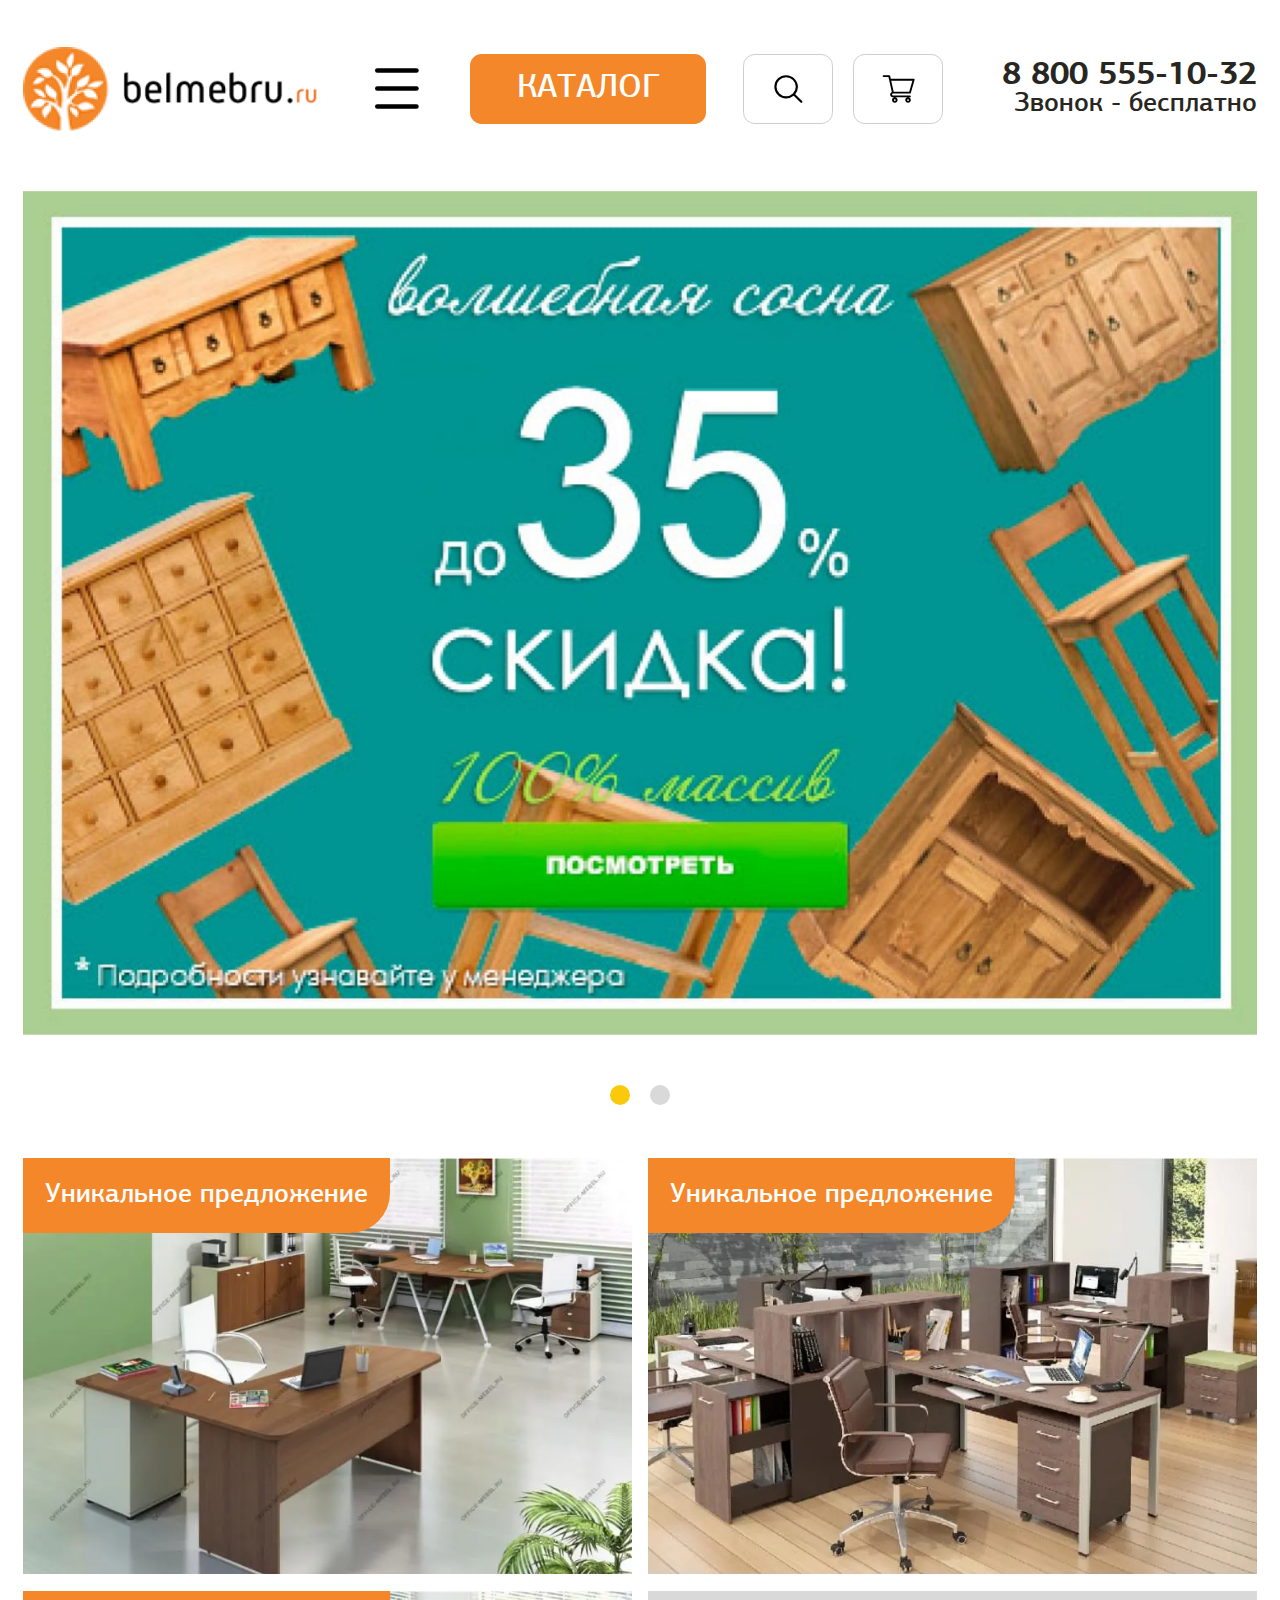
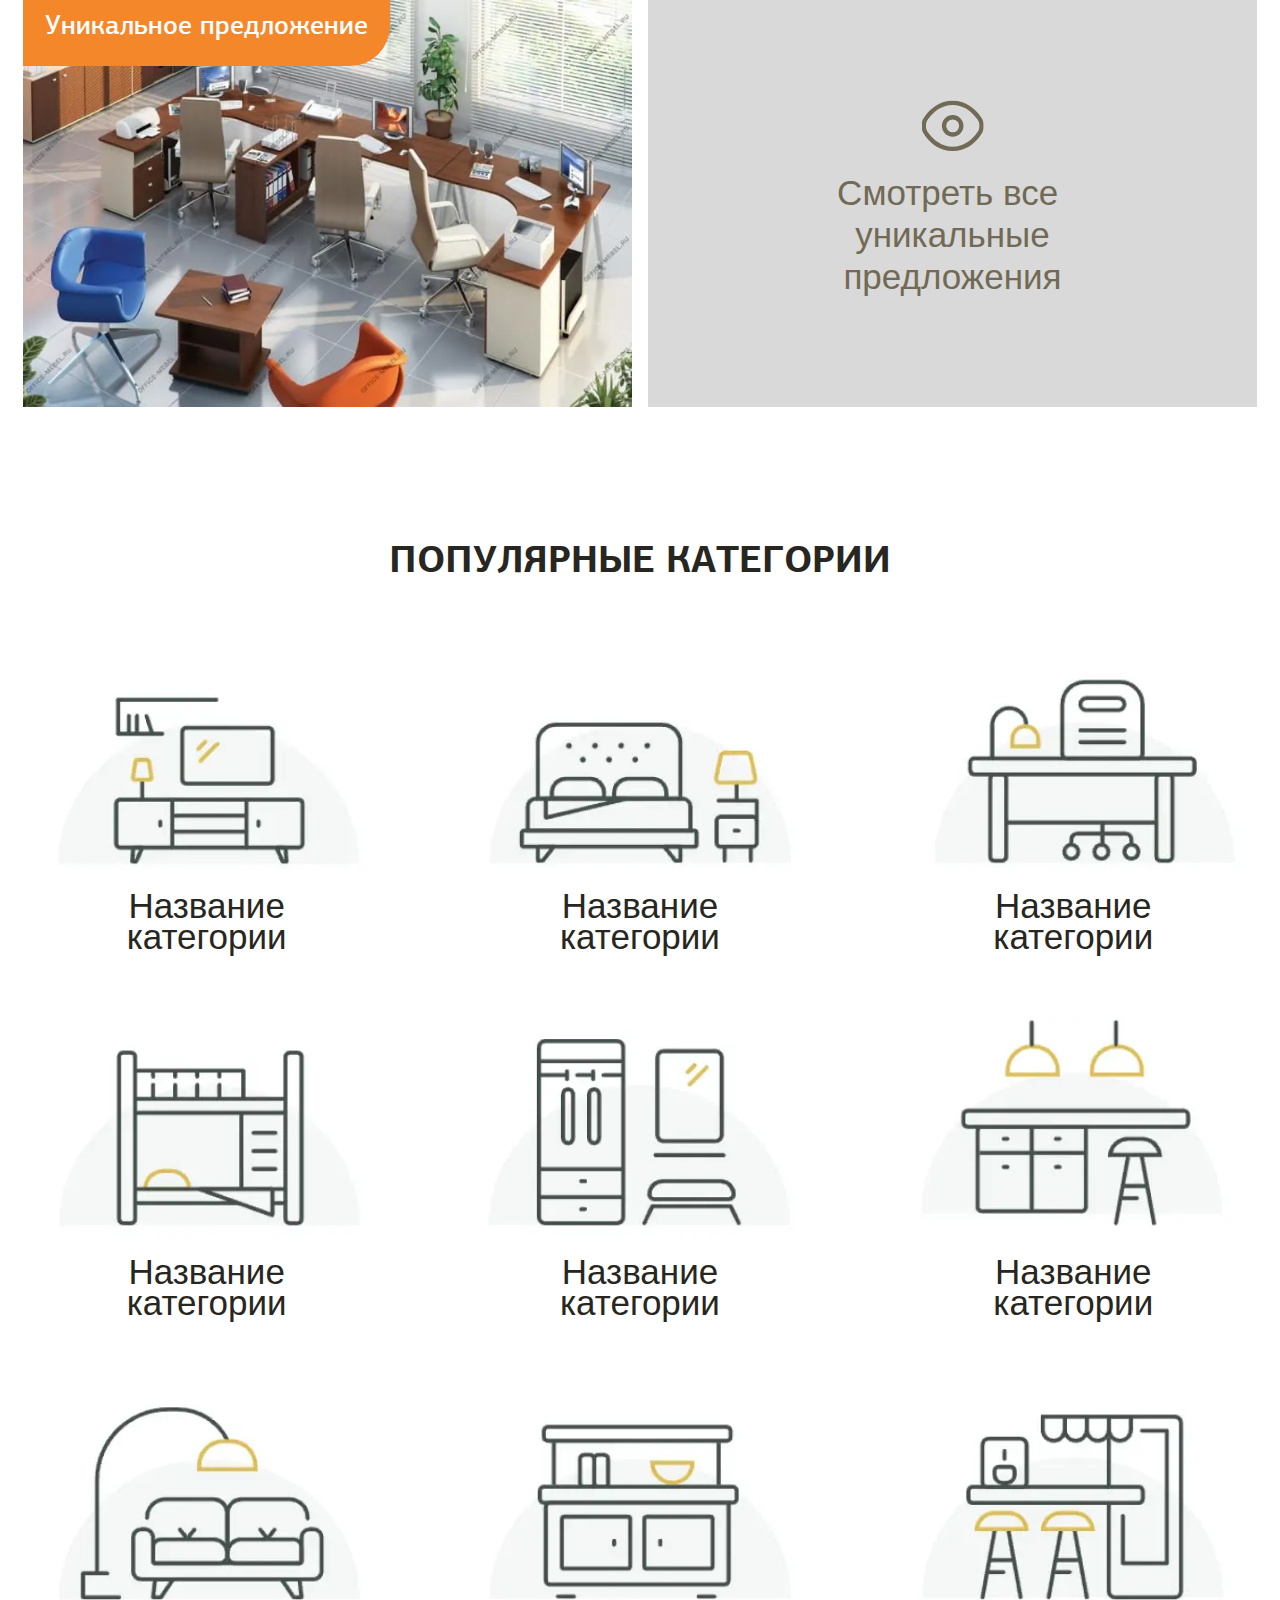
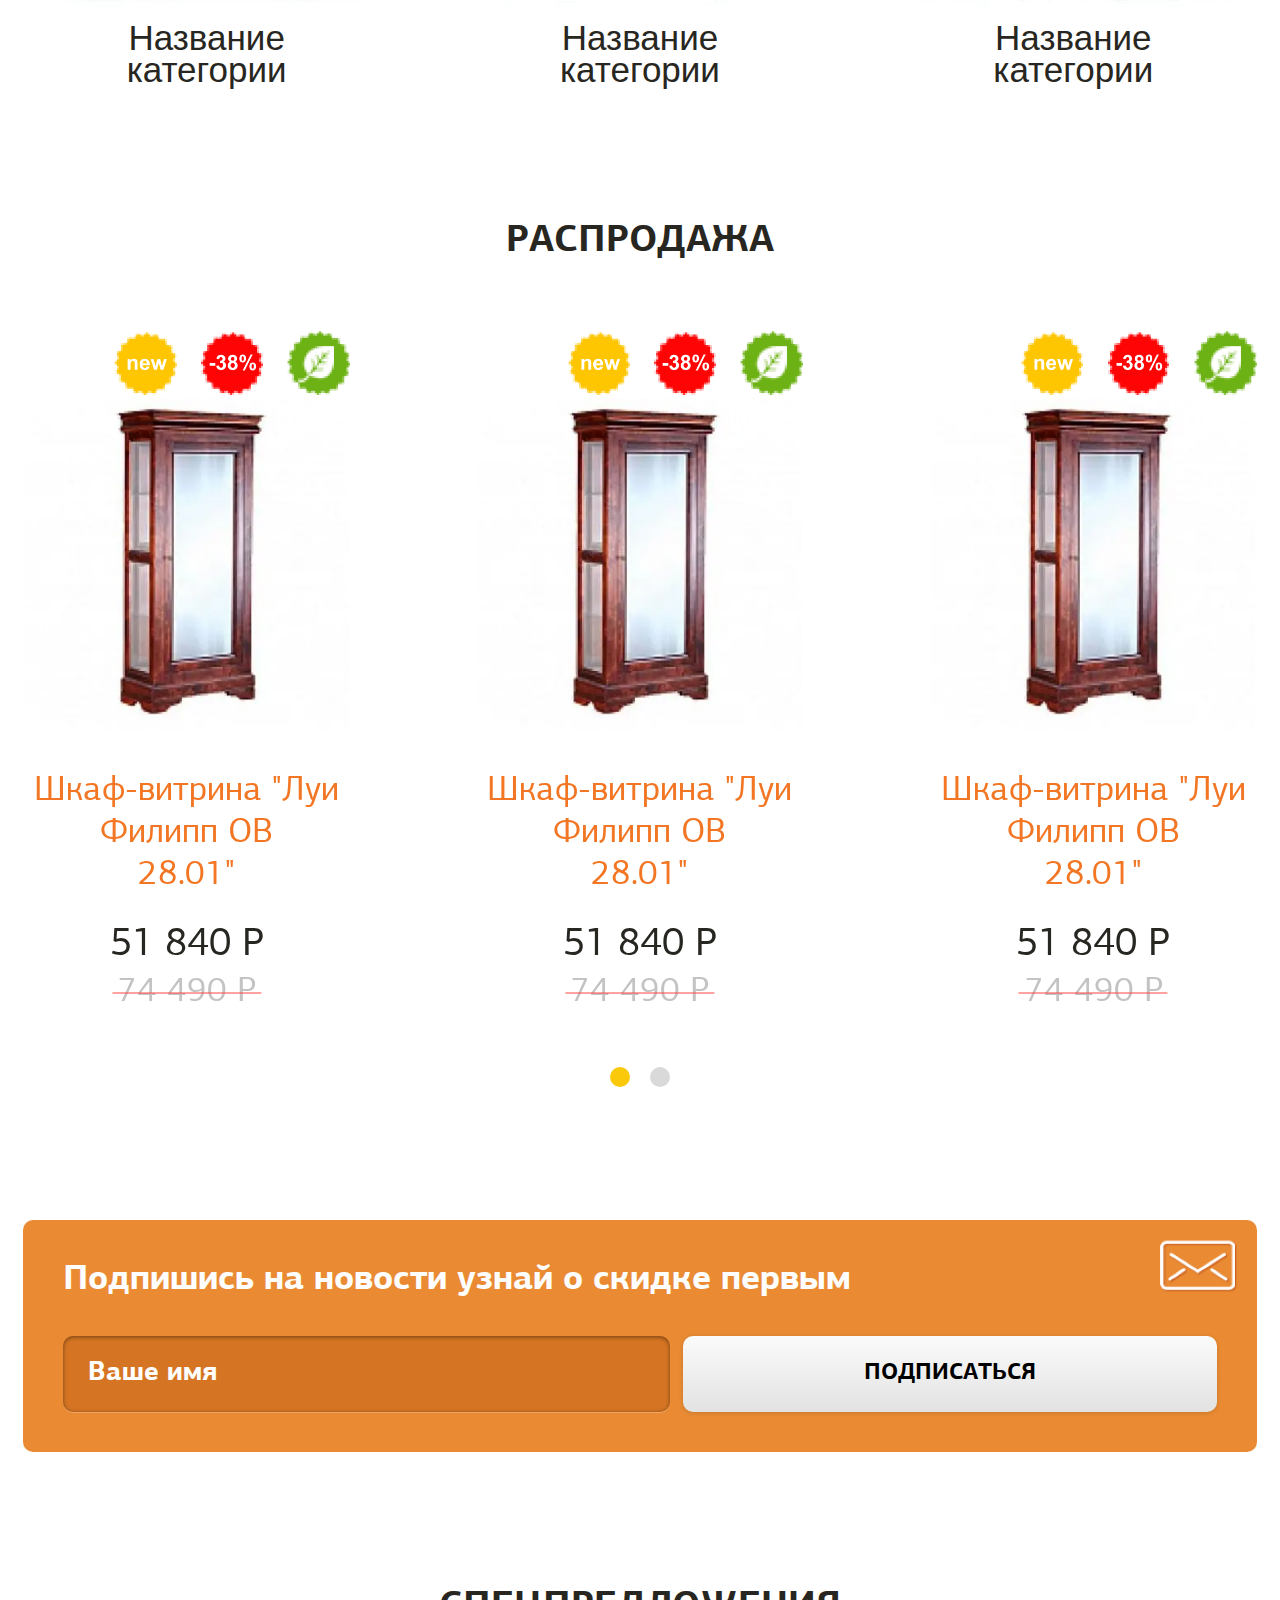
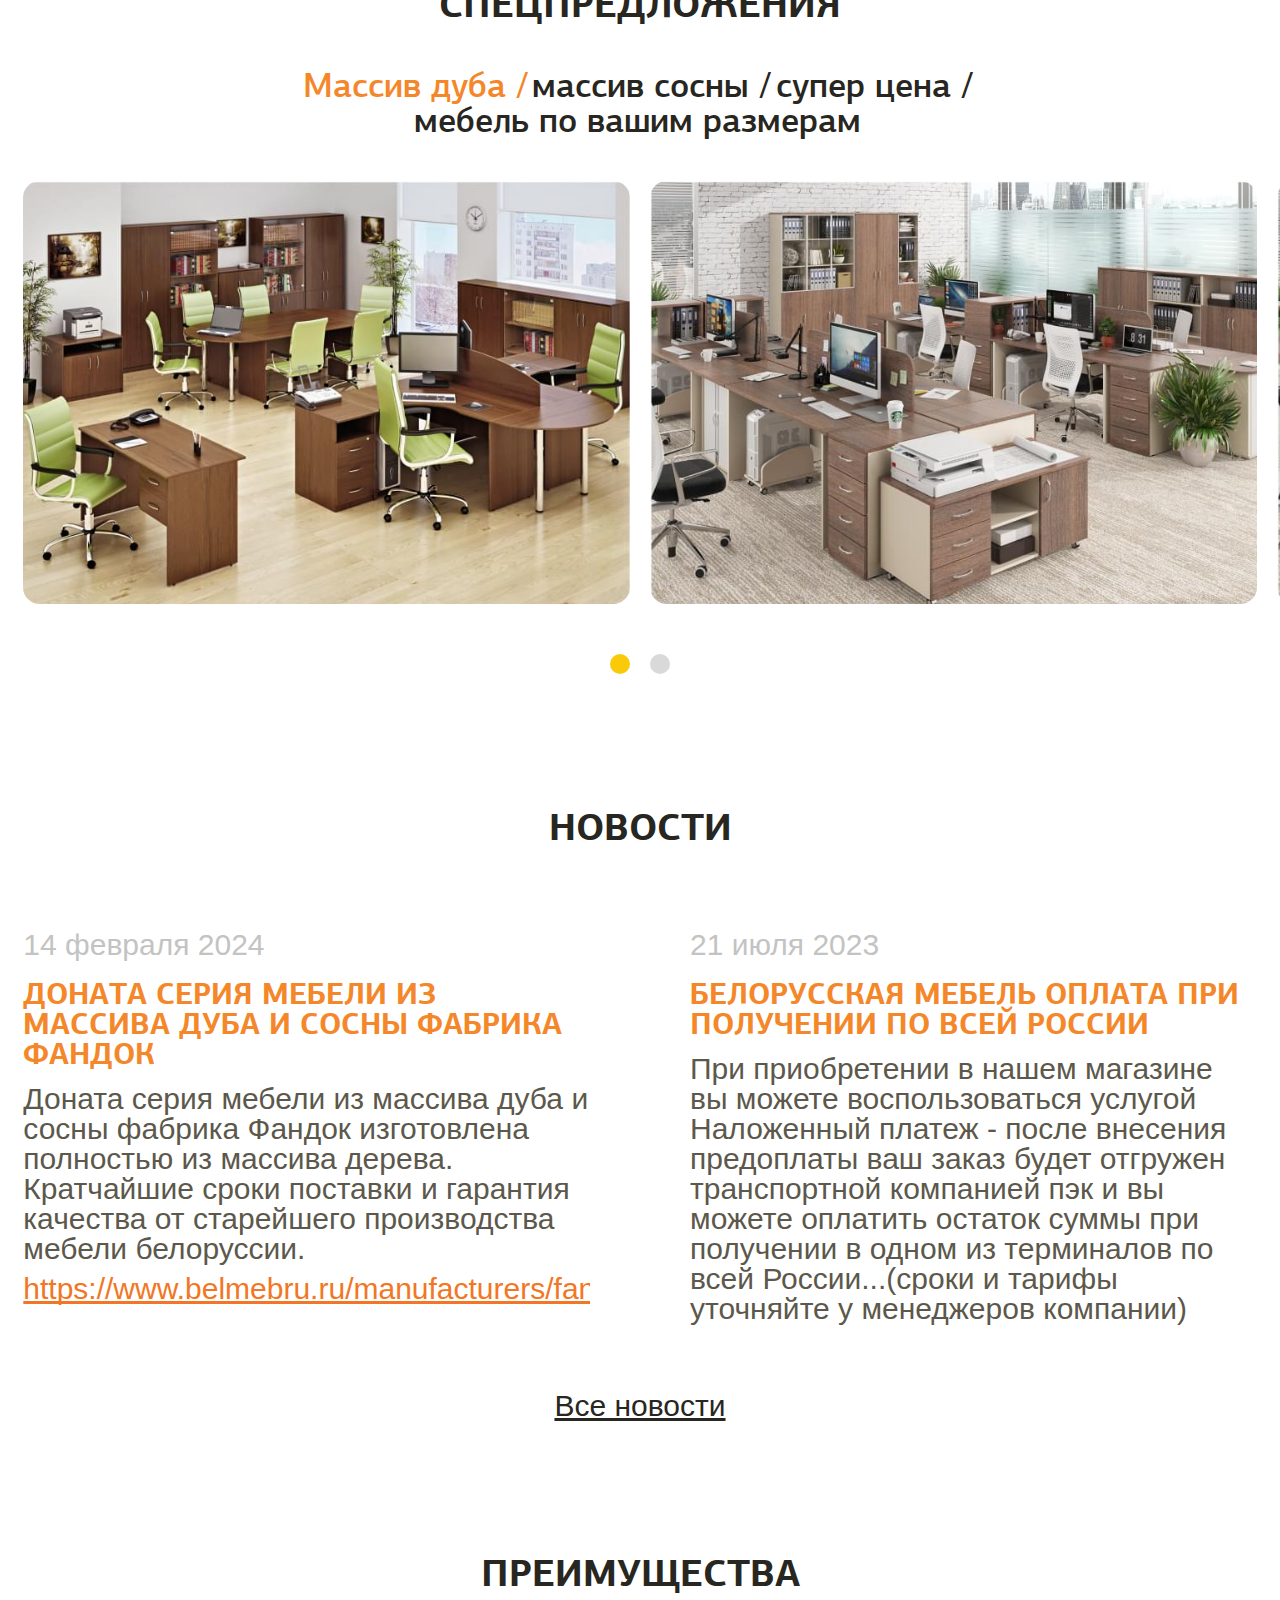
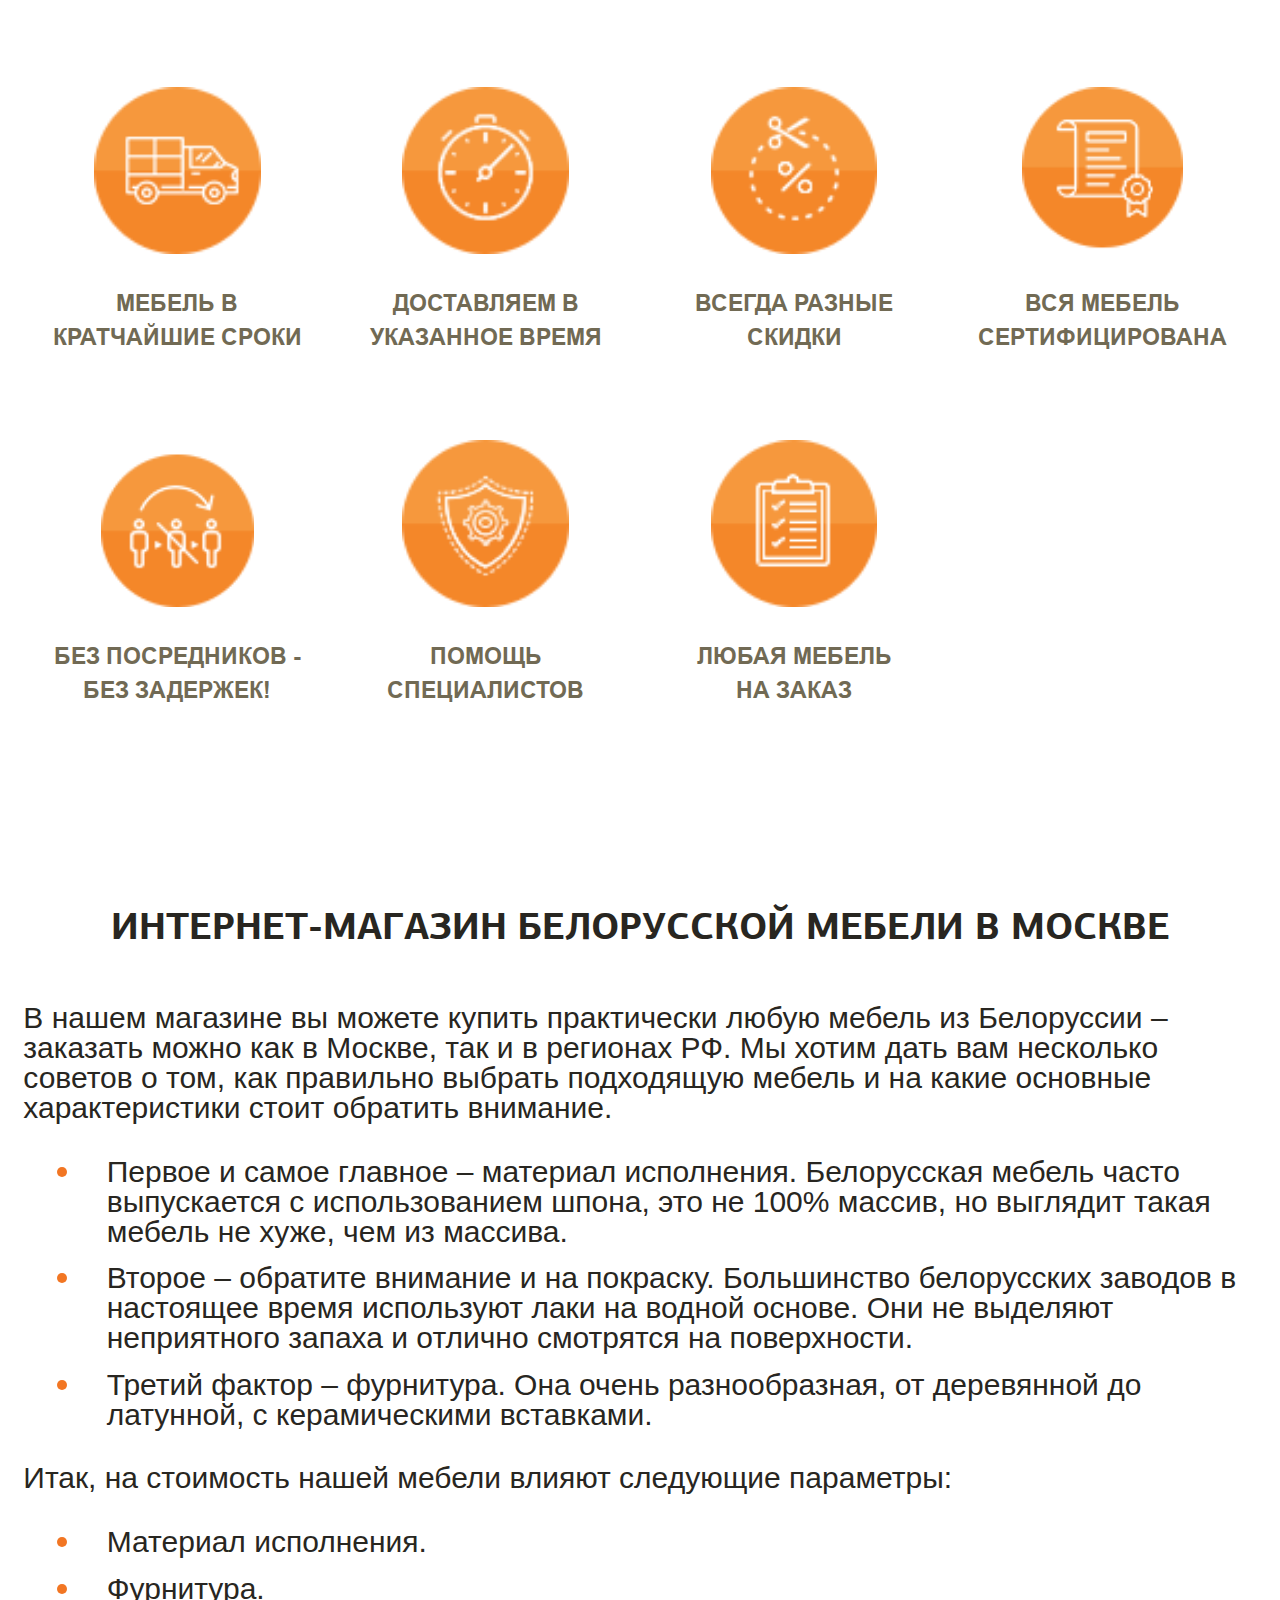
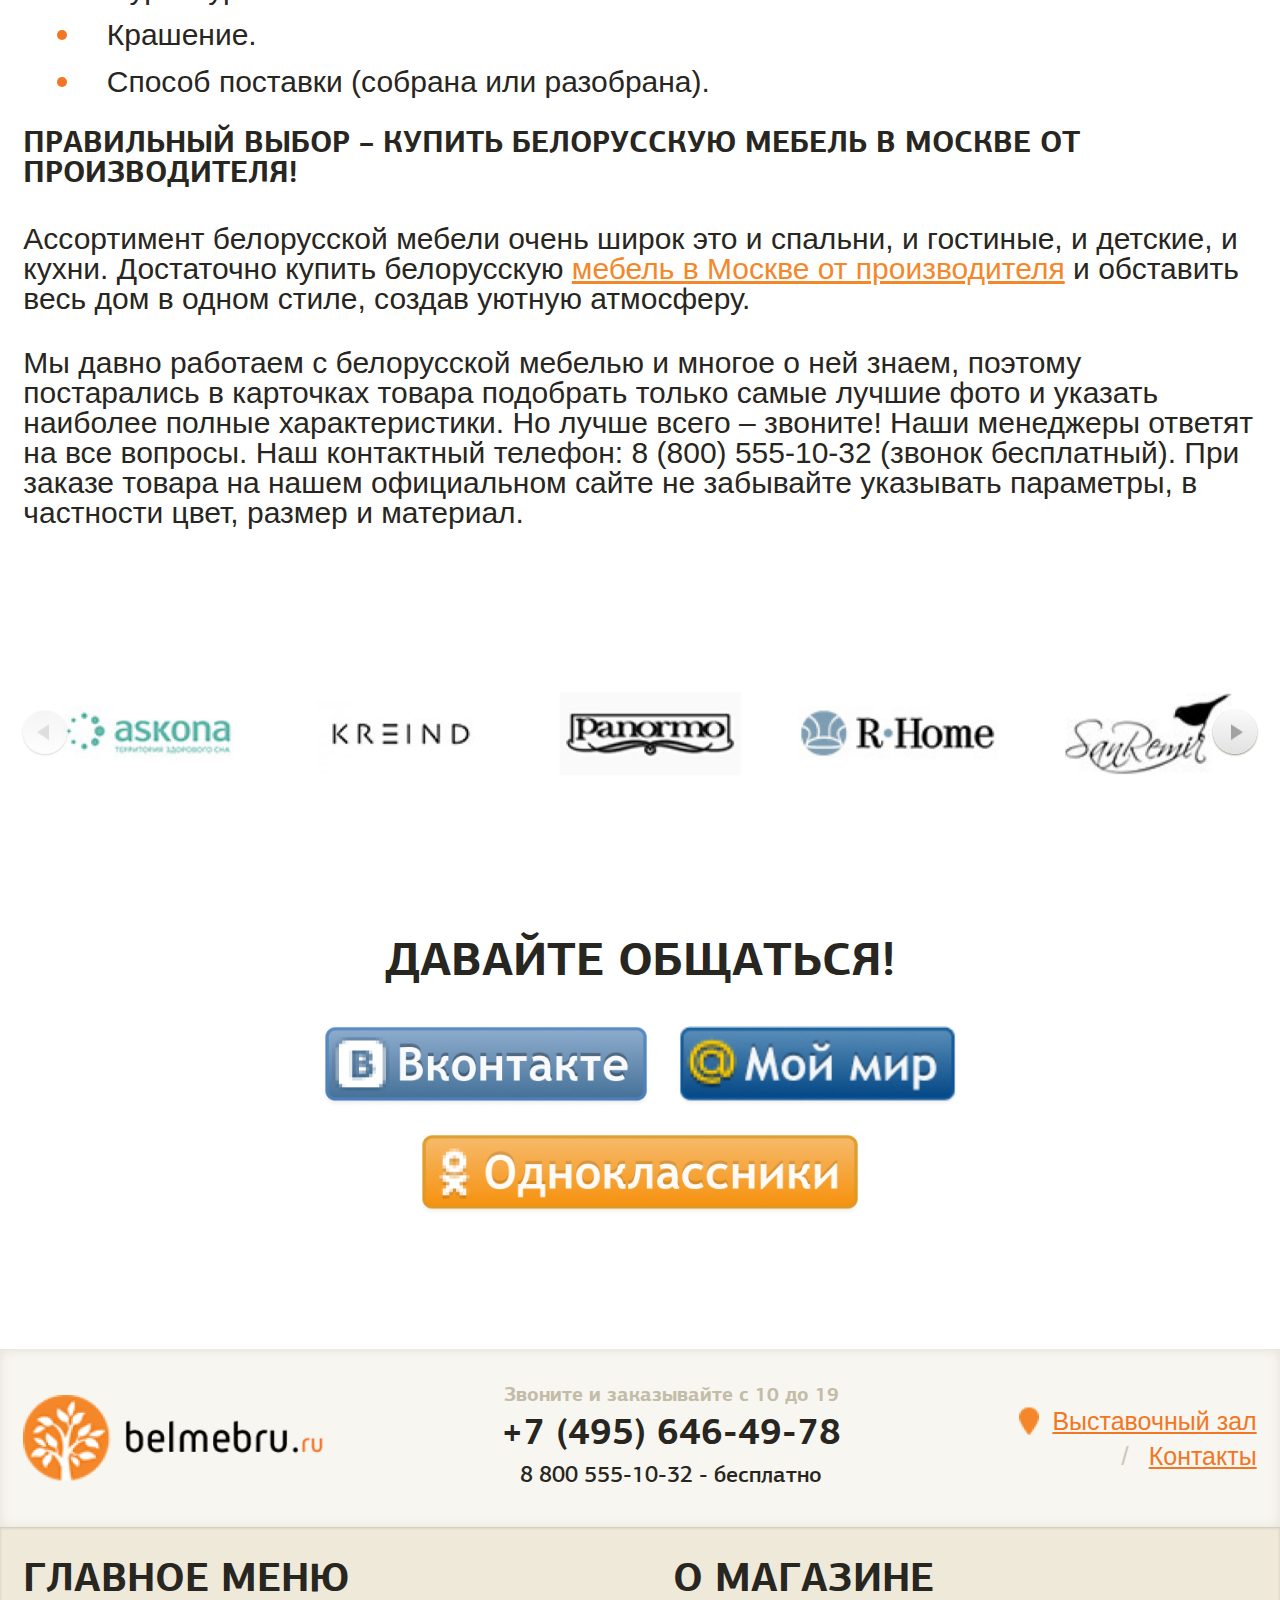
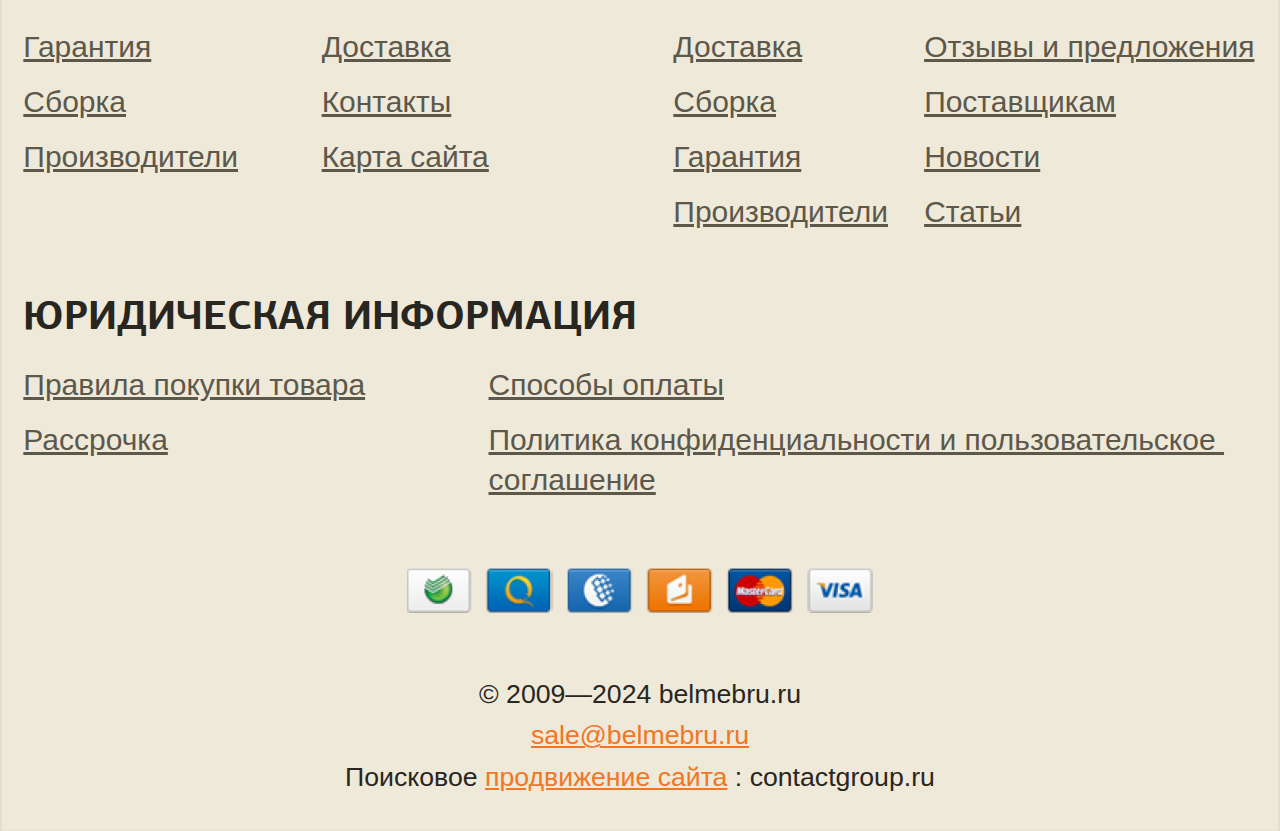
==== index.html @ e4684784 "first commit" ====
<!DOCTYPE html>
<html lang="ru">

<head>
    <meta charset="UTF-8">
    <meta name="viewport" content="width=device-width, initial-scale=1.0">
    <meta name="description" content="">
    <meta name="keywords" content="">
    <link rel="stylesheet" href="css/libs.min.css">
    <link rel="stylesheet" href="css/style.min.css">
    <title>Главная</title>
</head>

<body class="m-page">
    <div class="wrapper">
        <header class="header">
            <div class="container _type2">
                <div class="header__inner">
                    <a href="" class="header__logo">
                        <img src="img/logo.png" alt="">
                    </a>

                    <div class="header-action">
                        <button class="burger _toggle-menu">
                            <img src="img/burger.svg" alt="">
                        </button>
                        <button class="catalog-btn">
                            <span>Каталог</span>
                        </button>

                        <div class="header-action__buttons">
                            <a href="" class="header-action__btn">
                                <img src="img/search.svg" alt="">
                            </a>
                            <a href="" class="header-action__btn">
                                <img src="img/cart.svg" alt="">
                            </a>
                        </div>
                    </div>

                    <div class="header-call">
                        <a href="tel:88005551032" class="header-call__link">
                            8 800 555-10-32
                        </a>
                        <div class="header-call__title">
                            Звонок - бесплатно
                        </div>
                    </div>
                </div>
            </div>

            <div class="fix-header">

            </div>


            <div class="mob-menu">
                <div class="mob-menu__bg _toggle-menu"></div>
                <div class="mob-menu__inner">
                    <div class="mob-menu__title">
                        Каталог
                    </div>
                    <div class="mob-menu__items">
                        <div class="menu-item">
                            <div class="menu-item__show _open-sub-menu">
                                <a href="">Гостиная</a>
                            </div>
                            <div class="sub-menu">
                                <div class="sub-menu__back">
                                    <img src="img/arrow-left.svg" alt="">
                                    <span>Назад</span>
                                </div>
                                <div class="sub-menu__title">
                                    Каталог/Гостиная
                                </div>
                                <div class="mob-menu__items">
                                    <div class="menu-item">
                                        <div class="menu-item__show _open-sub-menu">
                                            <a href="">Витрины</a>
                                        </div>
                                        <div class="sub-menu">
                                            <div class="sub-menu__back">
                                                <img src="img/arrow-left.svg" alt="">
                                                <span>Назад</span>
                                            </div>
                                            <div class="sub-menu__title">
                                                Каталог/Гостиная/Витрины
                                            </div>
                                            <div class="mob-menu__items">
                                                <div class="menu-item">
                                                    <div class="menu-item__show">
                                                        <a href="">Витрины</a>
                                                    </div>
                                                </div>
                                                <div class="menu-item">
                                                    <div class="menu-item__show">
                                                        <a href="">Витрины 2</a>
                                                    </div>
                                                </div>
                                                <div class="menu-item">
                                                    <div class="menu-item__show">
                                                        <a href="">Витрины 3</a>
                                                    </div>
                                                </div>
                                            </div>
                                        </div>

                                    </div>
                                    <div class="menu-item">
                                        <div class="menu-item__show _open-sub-menu">
                                            <a href="">Гостиная Вилия-М модульная</a>
                                        </div>
                                        <div class="sub-menu">
                                            <div class="sub-menu__back">
                                                <img src="img/arrow-left.svg" alt="">
                                                <span>Назад</span>
                                            </div>
                                            <div class="sub-menu__title">
                                                Каталог/Гостиная/Гостиная Вилия-М модульная
                                            </div>
                                            <div class="mob-menu__items">
                                                <div class="menu-item">
                                                    <div class="menu-item__show">
                                                        <a href="">Гостиная Вилия-М модульная</a>
                                                    </div>
                                                </div>
                                                <div class="menu-item">
                                                    <div class="menu-item__show">
                                                        <a href="">Гостиная Вилия-М модульная 2</a>
                                                    </div>
                                                </div>
                                                <div class="menu-item">
                                                    <div class="menu-item__show">
                                                        <a href="">Гостиная Вилия-М модульная 3</a>
                                                    </div>
                                                </div>
                                            </div>
                                        </div>

                                    </div>
                                    <div class="menu-item">
                                        <div class="menu-item__show _open-sub-menu">
                                            <a href="">Декор гостиной</a>
                                        </div>
                                        <div class="sub-menu">
                                            <div class="sub-menu__back">
                                                <img src="img/arrow-left.svg" alt="">
                                                <span>Назад</span>
                                            </div>
                                            <div class="sub-menu__title">
                                                Каталог/Гостиная/Декор гостиной
                                            </div>
                                            <div class="mob-menu__items">
                                                <div class="menu-item">
                                                    <div class="menu-item__show">
                                                        <a href="">Декор гостиной</a>
                                                    </div>
                                                </div>
                                                <div class="menu-item">
                                                    <div class="menu-item__show">
                                                        <a href="">Декор гостиной 2</a>
                                                    </div>
                                                </div>
                                                <div class="menu-item">
                                                    <div class="menu-item__show">
                                                        <a href="">Декор гостиной 3</a>
                                                    </div>
                                                </div>
                                            </div>
                                        </div>

                                    </div>
                                    <div class="menu-item">
                                        <div class="menu-item__show _open-sub-menu">
                                            <a href="">Зеркала в гостиную</a>
                                        </div>
                                        <div class="sub-menu">
                                            <div class="sub-menu__back">
                                                <img src="img/arrow-left.svg" alt="">
                                                <span>Назад</span>
                                            </div>
                                            <div class="sub-menu__title">
                                                Каталог/Гостиная/Зеркала в гостиную
                                            </div>
                                            <div class="mob-menu__items">
                                                <div class="menu-item">
                                                    <div class="menu-item__show">
                                                        <a href="">Зеркала в гостиную</a>
                                                    </div>
                                                </div>
                                                <div class="menu-item">
                                                    <div class="menu-item__show">
                                                        <a href="">Зеркала в гостиную 2</a>
                                                    </div>
                                                </div>
                                                <div class="menu-item">
                                                    <div class="menu-item__show">
                                                        <a href="">Зеркала в гостиную 3</a>
                                                    </div>
                                                </div>
                                            </div>
                                        </div>

                                    </div>
                                    <div class="menu-item">
                                        <div class="menu-item__show _open-sub-menu">
                                            <a href="">Комоды в гостиную</a>
                                        </div>
                                        <div class="sub-menu">
                                            <div class="sub-menu__back">
                                                <img src="img/arrow-left.svg" alt="">
                                                <span>Назад</span>
                                            </div>
                                            <div class="sub-menu__title">
                                                Каталог/Гостиная/Комоды в гостиную
                                            </div>
                                            <div class="mob-menu__items">
                                                <div class="menu-item">
                                                    <div class="menu-item__show">
                                                        <a href="">Комоды в гостиную</a>
                                                    </div>
                                                </div>
                                                <div class="menu-item">
                                                    <div class="menu-item__show">
                                                        <a href="">Комоды в гостиную 2</a>
                                                    </div>
                                                </div>
                                                <div class="menu-item">
                                                    <div class="menu-item__show">
                                                        <a href="">Комоды в гостиную 3</a>
                                                    </div>
                                                </div>
                                            </div>
                                        </div>

                                    </div>
                                    <div class="menu-item">
                                        <div class="menu-item__show _open-sub-menu">
                                            <a href="">Кресло-качалка</a>
                                        </div>
                                        <div class="sub-menu">
                                            <div class="sub-menu__back">
                                                <img src="img/arrow-left.svg" alt="">
                                                <span>Назад</span>
                                            </div>
                                            <div class="sub-menu__title">
                                                Каталог/Гостиная/Кресло-качалка
                                            </div>
                                            <div class="mob-menu__items">
                                                <div class="menu-item">
                                                    <div class="menu-item__show">
                                                        <a href="">Кресло-качалка</a>
                                                    </div>
                                                </div>
                                                <div class="menu-item">
                                                    <div class="menu-item__show">
                                                        <a href="">Кресло-качалка 2</a>
                                                    </div>
                                                </div>
                                                <div class="menu-item">
                                                    <div class="menu-item__show">
                                                        <a href="">Кресло-качалка 3</a>
                                                    </div>
                                                </div>
                                            </div>
                                        </div>

                                    </div>
                                    <div class="menu-item">
                                        <div class="menu-item__show _open-sub-menu">
                                            <a href="">Модульная мебель Молодечно</a>
                                        </div>
                                        <div class="sub-menu">
                                            <div class="sub-menu__back">
                                                <img src="img/arrow-left.svg" alt="">
                                                <span>Назад</span>
                                            </div>
                                            <div class="sub-menu__title">
                                                Каталог/Гостиная/Модульная мебель Молодечно
                                            </div>
                                            <div class="mob-menu__items">
                                                <div class="menu-item">
                                                    <div class="menu-item__show">
                                                        <a href="">Модульная мебель Молодечно</a>
                                                    </div>
                                                </div>
                                                <div class="menu-item">
                                                    <div class="menu-item__show">
                                                        <a href="">Модульная мебель Молодечно 2</a>
                                                    </div>
                                                </div>
                                                <div class="menu-item">
                                                    <div class="menu-item__show">
                                                        <a href="">Модульная мебель Молодечно 3</a>
                                                    </div>
                                                </div>
                                            </div>
                                        </div>

                                    </div>
                                    <div class="menu-item">
                                        <div class="menu-item__show _open-sub-menu">
                                            <a href="">Наборы мебели для гостиной</a>
                                        </div>
                                        <div class="sub-menu">
                                            <div class="sub-menu__back">
                                                <img src="img/arrow-left.svg" alt="">
                                                <span>Назад</span>
                                            </div>
                                            <div class="sub-menu__title">
                                                Каталог/Гостиная/Наборы мебели для гостиной
                                            </div>
                                            <div class="mob-menu__items">
                                                <div class="menu-item">
                                                    <div class="menu-item__show">
                                                        <a href="">Наборы мебели для гостиной</a>
                                                    </div>
                                                </div>
                                                <div class="menu-item">
                                                    <div class="menu-item__show">
                                                        <a href="">Наборы мебели для гостиной 2</a>
                                                    </div>
                                                </div>
                                                <div class="menu-item">
                                                    <div class="menu-item__show">
                                                        <a href="">Наборы мебели для гостиной 3</a>
                                                    </div>
                                                </div>
                                            </div>
                                        </div>

                                    </div>
                                </div>
                            </div>

                        </div>
                        <div class="menu-item">
                            <div class="menu-item__show _open-sub-menu">
                                <a href="">Спальня</a>
                            </div>
                            <div class="sub-menu">
                                <div class="sub-menu__back">
                                    <img src="img/arrow-left.svg" alt="">
                                    <span>Назад</span>
                                </div>
                                <div class="sub-menu__title">
                                    Каталог/Спальня
                                </div>
                                <div class="mob-menu__items">
                                    <div class="menu-item">
                                        <div class="menu-item__show _open-sub-menu">
                                            <a href="">Витрины</a>
                                        </div>
                                        <div class="sub-menu">
                                            <div class="sub-menu__back">
                                                <img src="img/arrow-left.svg" alt="">
                                                <span>Назад</span>
                                            </div>
                                            <div class="sub-menu__title">
                                                Каталог/Спальня/Витрины
                                            </div>
                                            <div class="mob-menu__items">
                                                <div class="menu-item">
                                                    <div class="menu-item__show">
                                                        <a href="">Витрины</a>
                                                    </div>
                                                </div>
                                                <div class="menu-item">
                                                    <div class="menu-item__show">
                                                        <a href="">Витрины 2</a>
                                                    </div>
                                                </div>
                                                <div class="menu-item">
                                                    <div class="menu-item__show">
                                                        <a href="">Витрины 3</a>
                                                    </div>
                                                </div>
                                            </div>
                                        </div>

                                    </div>
                                    <div class="menu-item">
                                        <div class="menu-item__show _open-sub-menu">
                                            <a href="">Гостиная Вилия-М модульная</a>
                                        </div>
                                        <div class="sub-menu">
                                            <div class="sub-menu__back">
                                                <img src="img/arrow-left.svg" alt="">
                                                <span>Назад</span>
                                            </div>
                                            <div class="sub-menu__title">
                                                Каталог/Спальня/Гостиная Вилия-М модульная
                                            </div>
                                            <div class="mob-menu__items">
                                                <div class="menu-item">
                                                    <div class="menu-item__show">
                                                        <a href="">Гостиная Вилия-М модульная</a>
                                                    </div>
                                                </div>
                                                <div class="menu-item">
                                                    <div class="menu-item__show">
                                                        <a href="">Гостиная Вилия-М модульная 2</a>
                                                    </div>
                                                </div>
                                                <div class="menu-item">
                                                    <div class="menu-item__show">
                                                        <a href="">Гостиная Вилия-М модульная 3</a>
                                                    </div>
                                                </div>
                                            </div>
                                        </div>

                                    </div>
                                    <div class="menu-item">
                                        <div class="menu-item__show _open-sub-menu">
                                            <a href="">Декор гостиной</a>
                                        </div>
                                        <div class="sub-menu">
                                            <div class="sub-menu__back">
                                                <img src="img/arrow-left.svg" alt="">
                                                <span>Назад</span>
                                            </div>
                                            <div class="sub-menu__title">
                                                Каталог/Спальня/Декор гостиной
                                            </div>
                                            <div class="mob-menu__items">
                                                <div class="menu-item">
                                                    <div class="menu-item__show">
                                                        <a href="">Декор гостиной</a>
                                                    </div>
                                                </div>
                                                <div class="menu-item">
                                                    <div class="menu-item__show">
                                                        <a href="">Декор гостиной 2</a>
                                                    </div>
                                                </div>
                                                <div class="menu-item">
                                                    <div class="menu-item__show">
                                                        <a href="">Декор гостиной 3</a>
                                                    </div>
                                                </div>
                                            </div>
                                        </div>

                                    </div>
                                    <div class="menu-item">
                                        <div class="menu-item__show _open-sub-menu">
                                            <a href="">Зеркала в гостиную</a>
                                        </div>
                                        <div class="sub-menu">
                                            <div class="sub-menu__back">
                                                <img src="img/arrow-left.svg" alt="">
                                                <span>Назад</span>
                                            </div>
                                            <div class="sub-menu__title">
                                                Каталог/Спальня/Зеркала в гостиную
                                            </div>
                                            <div class="mob-menu__items">
                                                <div class="menu-item">
                                                    <div class="menu-item__show">
                                                        <a href="">Зеркала в гостиную</a>
                                                    </div>
                                                </div>
                                                <div class="menu-item">
                                                    <div class="menu-item__show">
                                                        <a href="">Зеркала в гостиную 2</a>
                                                    </div>
                                                </div>
                                                <div class="menu-item">
                                                    <div class="menu-item__show">
                                                        <a href="">Зеркала в гостиную 3</a>
                                                    </div>
                                                </div>
                                            </div>
                                        </div>

                                    </div>
                                    <div class="menu-item">
                                        <div class="menu-item__show _open-sub-menu">
                                            <a href="">Комоды в гостиную</a>
                                        </div>
                                        <div class="sub-menu">
                                            <div class="sub-menu__back">
                                                <img src="img/arrow-left.svg" alt="">
                                                <span>Назад</span>
                                            </div>
                                            <div class="sub-menu__title">
                                                Каталог/Спальня/Комоды в гостиную
                                            </div>
                                            <div class="mob-menu__items">
                                                <div class="menu-item">
                                                    <div class="menu-item__show">
                                                        <a href="">Комоды в гостиную</a>
                                                    </div>
                                                </div>
                                                <div class="menu-item">
                                                    <div class="menu-item__show">
                                                        <a href="">Комоды в гостиную 2</a>
                                                    </div>
                                                </div>
                                                <div class="menu-item">
                                                    <div class="menu-item__show">
                                                        <a href="">Комоды в гостиную 3</a>
                                                    </div>
                                                </div>
                                            </div>
                                        </div>

                                    </div>
                                    <div class="menu-item">
                                        <div class="menu-item__show _open-sub-menu">
                                            <a href="">Кресло-качалка</a>
                                        </div>
                                        <div class="sub-menu">
                                            <div class="sub-menu__back">
                                                <img src="img/arrow-left.svg" alt="">
                                                <span>Назад</span>
                                            </div>
                                            <div class="sub-menu__title">
                                                Каталог/Спальня/Кресло-качалка
                                            </div>
                                            <div class="mob-menu__items">
                                                <div class="menu-item">
                                                    <div class="menu-item__show">
                                                        <a href="">Кресло-качалка</a>
                                                    </div>
                                                </div>
                                                <div class="menu-item">
                                                    <div class="menu-item__show">
                                                        <a href="">Кресло-качалка 2</a>
                                                    </div>
                                                </div>
                                                <div class="menu-item">
                                                    <div class="menu-item__show">
                                                        <a href="">Кресло-качалка 3</a>
                                                    </div>
                                                </div>
                                            </div>
                                        </div>

                                    </div>
                                    <div class="menu-item">
                                        <div class="menu-item__show _open-sub-menu">
                                            <a href="">Модульная мебель Молодечно</a>
                                        </div>
                                        <div class="sub-menu">
                                            <div class="sub-menu__back">
                                                <img src="img/arrow-left.svg" alt="">
                                                <span>Назад</span>
                                            </div>
                                            <div class="sub-menu__title">
                                                Каталог/Спальня/Модульная мебель Молодечно
                                            </div>
                                            <div class="mob-menu__items">
                                                <div class="menu-item">
                                                    <div class="menu-item__show">
                                                        <a href="">Модульная мебель Молодечно</a>
                                                    </div>
                                                </div>
                                                <div class="menu-item">
                                                    <div class="menu-item__show">
                                                        <a href="">Модульная мебель Молодечно 2</a>
                                                    </div>
                                                </div>
                                                <div class="menu-item">
                                                    <div class="menu-item__show">
                                                        <a href="">Модульная мебель Молодечно 3</a>
                                                    </div>
                                                </div>
                                            </div>
                                        </div>

                                    </div>
                                    <div class="menu-item">
                                        <div class="menu-item__show _open-sub-menu">
                                            <a href="">Наборы мебели для гостиной</a>
                                        </div>
                                        <div class="sub-menu">
                                            <div class="sub-menu__back">
                                                <img src="img/arrow-left.svg" alt="">
                                                <span>Назад</span>
                                            </div>
                                            <div class="sub-menu__title">
                                                Каталог/Спальня/Наборы мебели для гостиной
                                            </div>
                                            <div class="mob-menu__items">
                                                <div class="menu-item">
                                                    <div class="menu-item__show">
                                                        <a href="">Наборы мебели для гостиной</a>
                                                    </div>
                                                </div>
                                                <div class="menu-item">
                                                    <div class="menu-item__show">
                                                        <a href="">Наборы мебели для гостиной 2</a>
                                                    </div>
                                                </div>
                                                <div class="menu-item">
                                                    <div class="menu-item__show">
                                                        <a href="">Наборы мебели для гостиной 3</a>
                                                    </div>
                                                </div>
                                            </div>
                                        </div>

                                    </div>
                                </div>
                            </div>

                        </div>
                        <div class="menu-item">
                            <div class="menu-item__show _open-sub-menu">
                                <a href="">Столовая</a>
                            </div>
                            <div class="sub-menu">
                                <div class="sub-menu__back">
                                    <img src="img/arrow-left.svg" alt="">
                                    <span>Назад</span>
                                </div>
                                <div class="sub-menu__title">
                                    Каталог/Столовая
                                </div>
                                <div class="mob-menu__items">
                                    <div class="menu-item">
                                        <div class="menu-item__show _open-sub-menu">
                                            <a href="">Витрины</a>
                                        </div>
                                        <div class="sub-menu">
                                            <div class="sub-menu__back">
                                                <img src="img/arrow-left.svg" alt="">
                                                <span>Назад</span>
                                            </div>
                                            <div class="sub-menu__title">
                                                Каталог/Столовая/Витрины
                                            </div>
                                            <div class="mob-menu__items">
                                                <div class="menu-item">
                                                    <div class="menu-item__show">
                                                        <a href="">Витрины</a>
                                                    </div>
                                                </div>
                                                <div class="menu-item">
                                                    <div class="menu-item__show">
                                                        <a href="">Витрины 2</a>
                                                    </div>
                                                </div>
                                                <div class="menu-item">
                                                    <div class="menu-item__show">
                                                        <a href="">Витрины 3</a>
                                                    </div>
                                                </div>
                                            </div>
                                        </div>

                                    </div>
                                    <div class="menu-item">
                                        <div class="menu-item__show _open-sub-menu">
                                            <a href="">Гостиная Вилия-М модульная</a>
                                        </div>
                                        <div class="sub-menu">
                                            <div class="sub-menu__back">
                                                <img src="img/arrow-left.svg" alt="">
                                                <span>Назад</span>
                                            </div>
                                            <div class="sub-menu__title">
                                                Каталог/Столовая/Гостиная Вилия-М модульная
                                            </div>
                                            <div class="mob-menu__items">
                                                <div class="menu-item">
                                                    <div class="menu-item__show">
                                                        <a href="">Гостиная Вилия-М модульная</a>
                                                    </div>
                                                </div>
                                                <div class="menu-item">
                                                    <div class="menu-item__show">
                                                        <a href="">Гостиная Вилия-М модульная 2</a>
                                                    </div>
                                                </div>
                                                <div class="menu-item">
                                                    <div class="menu-item__show">
                                                        <a href="">Гостиная Вилия-М модульная 3</a>
                                                    </div>
                                                </div>
                                            </div>
                                        </div>

                                    </div>
                                    <div class="menu-item">
                                        <div class="menu-item__show _open-sub-menu">
                                            <a href="">Декор гостиной</a>
                                        </div>
                                        <div class="sub-menu">
                                            <div class="sub-menu__back">
                                                <img src="img/arrow-left.svg" alt="">
                                                <span>Назад</span>
                                            </div>
                                            <div class="sub-menu__title">
                                                Каталог/Столовая/Декор гостиной
                                            </div>
                                            <div class="mob-menu__items">
                                                <div class="menu-item">
                                                    <div class="menu-item__show">
                                                        <a href="">Декор гостиной</a>
                                                    </div>
                                                </div>
                                                <div class="menu-item">
                                                    <div class="menu-item__show">
                                                        <a href="">Декор гостиной 2</a>
                                                    </div>
                                                </div>
                                                <div class="menu-item">
                                                    <div class="menu-item__show">
                                                        <a href="">Декор гостиной 3</a>
                                                    </div>
                                                </div>
                                            </div>
                                        </div>

                                    </div>
                                    <div class="menu-item">
                                        <div class="menu-item__show _open-sub-menu">
                                            <a href="">Зеркала в гостиную</a>
                                        </div>
                                        <div class="sub-menu">
                                            <div class="sub-menu__back">
                                                <img src="img/arrow-left.svg" alt="">
                                                <span>Назад</span>
                                            </div>
                                            <div class="sub-menu__title">
                                                Каталог/Столовая/Зеркала в гостиную
                                            </div>
                                            <div class="mob-menu__items">
                                                <div class="menu-item">
                                                    <div class="menu-item__show">
                                                        <a href="">Зеркала в гостиную</a>
                                                    </div>
                                                </div>
                                                <div class="menu-item">
                                                    <div class="menu-item__show">
                                                        <a href="">Зеркала в гостиную 2</a>
                                                    </div>
                                                </div>
                                                <div class="menu-item">
                                                    <div class="menu-item__show">
                                                        <a href="">Зеркала в гостиную 3</a>
                                                    </div>
                                                </div>
                                            </div>
                                        </div>

                                    </div>
                                    <div class="menu-item">
                                        <div class="menu-item__show _open-sub-menu">
                                            <a href="">Комоды в гостиную</a>
                                        </div>
                                        <div class="sub-menu">
                                            <div class="sub-menu__back">
                                                <img src="img/arrow-left.svg" alt="">
                                                <span>Назад</span>
                                            </div>
                                            <div class="sub-menu__title">
                                                Каталог/Столовая/Комоды в гостиную
                                            </div>
                                            <div class="mob-menu__items">
                                                <div class="menu-item">
                                                    <div class="menu-item__show">
                                                        <a href="">Комоды в гостиную</a>
                                                    </div>
                                                </div>
                                                <div class="menu-item">
                                                    <div class="menu-item__show">
                                                        <a href="">Комоды в гостиную 2</a>
                                                    </div>
                                                </div>
                                                <div class="menu-item">
                                                    <div class="menu-item__show">
                                                        <a href="">Комоды в гостиную 3</a>
                                                    </div>
                                                </div>
                                            </div>
                                        </div>

                                    </div>
                                    <div class="menu-item">
                                        <div class="menu-item__show _open-sub-menu">
                                            <a href="">Кресло-качалка</a>
                                        </div>
                                        <div class="sub-menu">
                                            <div class="sub-menu__back">
                                                <img src="img/arrow-left.svg" alt="">
                                                <span>Назад</span>
                                            </div>
                                            <div class="sub-menu__title">
                                                Каталог/Столовая/Кресло-качалка
                                            </div>
                                            <div class="mob-menu__items">
                                                <div class="menu-item">
                                                    <div class="menu-item__show">
                                                        <a href="">Кресло-качалка</a>
                                                    </div>
                                                </div>
                                                <div class="menu-item">
                                                    <div class="menu-item__show">
                                                        <a href="">Кресло-качалка 2</a>
                                                    </div>
                                                </div>
                                                <div class="menu-item">
                                                    <div class="menu-item__show">
                                                        <a href="">Кресло-качалка 3</a>
                                                    </div>
                                                </div>
                                            </div>
                                        </div>

                                    </div>
                                    <div class="menu-item">
                                        <div class="menu-item__show _open-sub-menu">
                                            <a href="">Модульная мебель Молодечно</a>
                                        </div>
                                        <div class="sub-menu">
                                            <div class="sub-menu__back">
                                                <img src="img/arrow-left.svg" alt="">
                                                <span>Назад</span>
                                            </div>
                                            <div class="sub-menu__title">
                                                Каталог/Столовая/Модульная мебель Молодечно
                                            </div>
                                            <div class="mob-menu__items">
                                                <div class="menu-item">
                                                    <div class="menu-item__show">
                                                        <a href="">Модульная мебель Молодечно</a>
                                                    </div>
                                                </div>
                                                <div class="menu-item">
                                                    <div class="menu-item__show">
                                                        <a href="">Модульная мебель Молодечно 2</a>
                                                    </div>
                                                </div>
                                                <div class="menu-item">
                                                    <div class="menu-item__show">
                                                        <a href="">Модульная мебель Молодечно 3</a>
                                                    </div>
                                                </div>
                                            </div>
                                        </div>

                                    </div>
                                    <div class="menu-item">
                                        <div class="menu-item__show _open-sub-menu">
                                            <a href="">Наборы мебели для гостиной</a>
                                        </div>
                                        <div class="sub-menu">
                                            <div class="sub-menu__back">
                                                <img src="img/arrow-left.svg" alt="">
                                                <span>Назад</span>
                                            </div>
                                            <div class="sub-menu__title">
                                                Каталог/Столовая/Наборы мебели для гостиной
                                            </div>
                                            <div class="mob-menu__items">
                                                <div class="menu-item">
                                                    <div class="menu-item__show">
                                                        <a href="">Наборы мебели для гостиной</a>
                                                    </div>
                                                </div>
                                                <div class="menu-item">
                                                    <div class="menu-item__show">
                                                        <a href="">Наборы мебели для гостиной 2</a>
                                                    </div>
                                                </div>
                                                <div class="menu-item">
                                                    <div class="menu-item__show">
                                                        <a href="">Наборы мебели для гостиной 3</a>
                                                    </div>
                                                </div>
                                            </div>
                                        </div>

                                    </div>
                                </div>
                            </div>

                        </div>
                        <div class="menu-item">
                            <div class="menu-item__show _open-sub-menu">
                                <a href="">Прихожая</a>
                            </div>
                            <div class="sub-menu">
                                <div class="sub-menu__back">
                                    <img src="img/arrow-left.svg" alt="">
                                    <span>Назад</span>
                                </div>
                                <div class="sub-menu__title">
                                    Каталог/Прихожая
                                </div>
                                <div class="mob-menu__items">
                                    <div class="menu-item">
                                        <div class="menu-item__show _open-sub-menu">
                                            <a href="">Витрины</a>
                                        </div>
                                        <div class="sub-menu">
                                            <div class="sub-menu__back">
                                                <img src="img/arrow-left.svg" alt="">
                                                <span>Назад</span>
                                            </div>
                                            <div class="sub-menu__title">
                                                Каталог/Прихожая/Витрины
                                            </div>
                                            <div class="mob-menu__items">
                                                <div class="menu-item">
                                                    <div class="menu-item__show">
                                                        <a href="">Витрины</a>
                                                    </div>
                                                </div>
                                                <div class="menu-item">
                                                    <div class="menu-item__show">
                                                        <a href="">Витрины 2</a>
                                                    </div>
                                                </div>
                                                <div class="menu-item">
                                                    <div class="menu-item__show">
                                                        <a href="">Витрины 3</a>
                                                    </div>
                                                </div>
                                            </div>
                                        </div>

                                    </div>
                                    <div class="menu-item">
                                        <div class="menu-item__show _open-sub-menu">
                                            <a href="">Гостиная Вилия-М модульная</a>
                                        </div>
                                        <div class="sub-menu">
                                            <div class="sub-menu__back">
                                                <img src="img/arrow-left.svg" alt="">
                                                <span>Назад</span>
                                            </div>
                                            <div class="sub-menu__title">
                                                Каталог/Прихожая/Гостиная Вилия-М модульная
                                            </div>
                                            <div class="mob-menu__items">
                                                <div class="menu-item">
                                                    <div class="menu-item__show">
                                                        <a href="">Гостиная Вилия-М модульная</a>
                                                    </div>
                                                </div>
                                                <div class="menu-item">
                                                    <div class="menu-item__show">
                                                        <a href="">Гостиная Вилия-М модульная 2</a>
                                                    </div>
                                                </div>
                                                <div class="menu-item">
                                                    <div class="menu-item__show">
                                                        <a href="">Гостиная Вилия-М модульная 3</a>
                                                    </div>
                                                </div>
                                            </div>
                                        </div>

                                    </div>
                                    <div class="menu-item">
                                        <div class="menu-item__show _open-sub-menu">
                                            <a href="">Декор гостиной</a>
                                        </div>
                                        <div class="sub-menu">
                                            <div class="sub-menu__back">
                                                <img src="img/arrow-left.svg" alt="">
                                                <span>Назад</span>
                                            </div>
                                            <div class="sub-menu__title">
                                                Каталог/Прихожая/Декор гостиной
                                            </div>
                                            <div class="mob-menu__items">
                                                <div class="menu-item">
                                                    <div class="menu-item__show">
                                                        <a href="">Декор гостиной</a>
                                                    </div>
                                                </div>
                                                <div class="menu-item">
                                                    <div class="menu-item__show">
                                                        <a href="">Декор гостиной 2</a>
                                                    </div>
                                                </div>
                                                <div class="menu-item">
                                                    <div class="menu-item__show">
                                                        <a href="">Декор гостиной 3</a>
                                                    </div>
                                                </div>
                                            </div>
                                        </div>

                                    </div>
                                    <div class="menu-item">
                                        <div class="menu-item__show _open-sub-menu">
                                            <a href="">Зеркала в гостиную</a>
                                        </div>
                                        <div class="sub-menu">
                                            <div class="sub-menu__back">
                                                <img src="img/arrow-left.svg" alt="">
                                                <span>Назад</span>
                                            </div>
                                            <div class="sub-menu__title">
                                                Каталог/Прихожая/Зеркала в гостиную
                                            </div>
                                            <div class="mob-menu__items">
                                                <div class="menu-item">
                                                    <div class="menu-item__show">
                                                        <a href="">Зеркала в гостиную</a>
                                                    </div>
                                                </div>
                                                <div class="menu-item">
                                                    <div class="menu-item__show">
                                                        <a href="">Зеркала в гостиную 2</a>
                                                    </div>
                                                </div>
                                                <div class="menu-item">
                                                    <div class="menu-item__show">
                                                        <a href="">Зеркала в гостиную 3</a>
                                                    </div>
                                                </div>
                                            </div>
                                        </div>

                                    </div>
                                    <div class="menu-item">
                                        <div class="menu-item__show _open-sub-menu">
                                            <a href="">Комоды в гостиную</a>
                                        </div>
                                        <div class="sub-menu">
                                            <div class="sub-menu__back">
                                                <img src="img/arrow-left.svg" alt="">
                                                <span>Назад</span>
                                            </div>
                                            <div class="sub-menu__title">
                                                Каталог/Прихожая/Комоды в гостиную
                                            </div>
                                            <div class="mob-menu__items">
                                                <div class="menu-item">
                                                    <div class="menu-item__show">
                                                        <a href="">Комоды в гостиную</a>
                                                    </div>
                                                </div>
                                                <div class="menu-item">
                                                    <div class="menu-item__show">
                                                        <a href="">Комоды в гостиную 2</a>
                                                    </div>
                                                </div>
                                                <div class="menu-item">
                                                    <div class="menu-item__show">
                                                        <a href="">Комоды в гостиную 3</a>
                                                    </div>
                                                </div>
                                            </div>
                                        </div>

                                    </div>
                                    <div class="menu-item">
                                        <div class="menu-item__show _open-sub-menu">
                                            <a href="">Кресло-качалка</a>
                                        </div>
                                        <div class="sub-menu">
                                            <div class="sub-menu__back">
                                                <img src="img/arrow-left.svg" alt="">
                                                <span>Назад</span>
                                            </div>
                                            <div class="sub-menu__title">
                                                Каталог/Прихожая/Кресло-качалка
                                            </div>
                                            <div class="mob-menu__items">
                                                <div class="menu-item">
                                                    <div class="menu-item__show">
                                                        <a href="">Кресло-качалка</a>
                                                    </div>
                                                </div>
                                                <div class="menu-item">
                                                    <div class="menu-item__show">
                                                        <a href="">Кресло-качалка 2</a>
                                                    </div>
                                                </div>
                                                <div class="menu-item">
                                                    <div class="menu-item__show">
                                                        <a href="">Кресло-качалка 3</a>
                                                    </div>
                                                </div>
                                            </div>
                                        </div>

                                    </div>
                                    <div class="menu-item">
                                        <div class="menu-item__show _open-sub-menu">
                                            <a href="">Модульная мебель Молодечно</a>
                                        </div>
                                        <div class="sub-menu">
                                            <div class="sub-menu__back">
                                                <img src="img/arrow-left.svg" alt="">
                                                <span>Назад</span>
                                            </div>
                                            <div class="sub-menu__title">
                                                Каталог/Прихожая/Модульная мебель Молодечно
                                            </div>
                                            <div class="mob-menu__items">
                                                <div class="menu-item">
                                                    <div class="menu-item__show">
                                                        <a href="">Модульная мебель Молодечно</a>
                                                    </div>
                                                </div>
                                                <div class="menu-item">
                                                    <div class="menu-item__show">
                                                        <a href="">Модульная мебель Молодечно 2</a>
                                                    </div>
                                                </div>
                                                <div class="menu-item">
                                                    <div class="menu-item__show">
                                                        <a href="">Модульная мебель Молодечно 3</a>
                                                    </div>
                                                </div>
                                            </div>
                                        </div>

                                    </div>
                                    <div class="menu-item">
                                        <div class="menu-item__show _open-sub-menu">
                                            <a href="">Наборы мебели для гостиной</a>
                                        </div>
                                        <div class="sub-menu">
                                            <div class="sub-menu__back">
                                                <img src="img/arrow-left.svg" alt="">
                                                <span>Назад</span>
                                            </div>
                                            <div class="sub-menu__title">
                                                Каталог/Прихожая/Наборы мебели для гостиной
                                            </div>
                                            <div class="mob-menu__items">
                                                <div class="menu-item">
                                                    <div class="menu-item__show">
                                                        <a href="">Наборы мебели для гостиной</a>
                                                    </div>
                                                </div>
                                                <div class="menu-item">
                                                    <div class="menu-item__show">
                                                        <a href="">Наборы мебели для гостиной 2</a>
                                                    </div>
                                                </div>
                                                <div class="menu-item">
                                                    <div class="menu-item__show">
                                                        <a href="">Наборы мебели для гостиной 3</a>
                                                    </div>
                                                </div>
                                            </div>
                                        </div>

                                    </div>
                                </div>
                            </div>

                        </div>
                        <div class="menu-item">
                            <div class="menu-item__show _open-sub-menu">
                                <a href="">Детская</a>
                            </div>
                            <div class="sub-menu">
                                <div class="sub-menu__back">
                                    <img src="img/arrow-left.svg" alt="">
                                    <span>Назад</span>
                                </div>
                                <div class="sub-menu__title">
                                    Каталог/Детская
                                </div>
                                <div class="mob-menu__items">
                                    <div class="menu-item">
                                        <div class="menu-item__show _open-sub-menu">
                                            <a href="">Витрины</a>
                                        </div>
                                        <div class="sub-menu">
                                            <div class="sub-menu__back">
                                                <img src="img/arrow-left.svg" alt="">
                                                <span>Назад</span>
                                            </div>
                                            <div class="sub-menu__title">
                                                Каталог/Детская/Витрины
                                            </div>
                                            <div class="mob-menu__items">
                                                <div class="menu-item">
                                                    <div class="menu-item__show">
                                                        <a href="">Витрины</a>
                                                    </div>
                                                </div>
                                                <div class="menu-item">
                                                    <div class="menu-item__show">
                                                        <a href="">Витрины 2</a>
                                                    </div>
                                                </div>
                                                <div class="menu-item">
                                                    <div class="menu-item__show">
                                                        <a href="">Витрины 3</a>
                                                    </div>
                                                </div>
                                            </div>
                                        </div>

                                    </div>
                                    <div class="menu-item">
                                        <div class="menu-item__show _open-sub-menu">
                                            <a href="">Гостиная Вилия-М модульная</a>
                                        </div>
                                        <div class="sub-menu">
                                            <div class="sub-menu__back">
                                                <img src="img/arrow-left.svg" alt="">
                                                <span>Назад</span>
                                            </div>
                                            <div class="sub-menu__title">
                                                Каталог/Детская/Гостиная Вилия-М модульная
                                            </div>
                                            <div class="mob-menu__items">
                                                <div class="menu-item">
                                                    <div class="menu-item__show">
                                                        <a href="">Гостиная Вилия-М модульная</a>
                                                    </div>
                                                </div>
                                                <div class="menu-item">
                                                    <div class="menu-item__show">
                                                        <a href="">Гостиная Вилия-М модульная 2</a>
                                                    </div>
                                                </div>
                                                <div class="menu-item">
                                                    <div class="menu-item__show">
                                                        <a href="">Гостиная Вилия-М модульная 3</a>
                                                    </div>
                                                </div>
                                            </div>
                                        </div>

                                    </div>
                                    <div class="menu-item">
                                        <div class="menu-item__show _open-sub-menu">
                                            <a href="">Декор гостиной</a>
                                        </div>
                                        <div class="sub-menu">
                                            <div class="sub-menu__back">
                                                <img src="img/arrow-left.svg" alt="">
                                                <span>Назад</span>
                                            </div>
                                            <div class="sub-menu__title">
                                                Каталог/Детская/Декор гостиной
                                            </div>
                                            <div class="mob-menu__items">
                                                <div class="menu-item">
                                                    <div class="menu-item__show">
                                                        <a href="">Декор гостиной</a>
                                                    </div>
                                                </div>
                                                <div class="menu-item">
                                                    <div class="menu-item__show">
                                                        <a href="">Декор гостиной 2</a>
                                                    </div>
                                                </div>
                                                <div class="menu-item">
                                                    <div class="menu-item__show">
                                                        <a href="">Декор гостиной 3</a>
                                                    </div>
                                                </div>
                                            </div>
                                        </div>

                                    </div>
                                    <div class="menu-item">
                                        <div class="menu-item__show _open-sub-menu">
                                            <a href="">Зеркала в гостиную</a>
                                        </div>
                                        <div class="sub-menu">
                                            <div class="sub-menu__back">
                                                <img src="img/arrow-left.svg" alt="">
                                                <span>Назад</span>
                                            </div>
                                            <div class="sub-menu__title">
                                                Каталог/Детская/Зеркала в гостиную
                                            </div>
                                            <div class="mob-menu__items">
                                                <div class="menu-item">
                                                    <div class="menu-item__show">
                                                        <a href="">Зеркала в гостиную</a>
                                                    </div>
                                                </div>
                                                <div class="menu-item">
                                                    <div class="menu-item__show">
                                                        <a href="">Зеркала в гостиную 2</a>
                                                    </div>
                                                </div>
                                                <div class="menu-item">
                                                    <div class="menu-item__show">
                                                        <a href="">Зеркала в гостиную 3</a>
                                                    </div>
                                                </div>
                                            </div>
                                        </div>

                                    </div>
                                    <div class="menu-item">
                                        <div class="menu-item__show _open-sub-menu">
                                            <a href="">Комоды в гостиную</a>
                                        </div>
                                        <div class="sub-menu">
                                            <div class="sub-menu__back">
                                                <img src="img/arrow-left.svg" alt="">
                                                <span>Назад</span>
                                            </div>
                                            <div class="sub-menu__title">
                                                Каталог/Детская/Комоды в гостиную
                                            </div>
                                            <div class="mob-menu__items">
                                                <div class="menu-item">
                                                    <div class="menu-item__show">
                                                        <a href="">Комоды в гостиную</a>
                                                    </div>
                                                </div>
                                                <div class="menu-item">
                                                    <div class="menu-item__show">
                                                        <a href="">Комоды в гостиную 2</a>
                                                    </div>
                                                </div>
                                                <div class="menu-item">
                                                    <div class="menu-item__show">
                                                        <a href="">Комоды в гостиную 3</a>
                                                    </div>
                                                </div>
                                            </div>
                                        </div>

                                    </div>
                                    <div class="menu-item">
                                        <div class="menu-item__show _open-sub-menu">
                                            <a href="">Кресло-качалка</a>
                                        </div>
                                        <div class="sub-menu">
                                            <div class="sub-menu__back">
                                                <img src="img/arrow-left.svg" alt="">
                                                <span>Назад</span>
                                            </div>
                                            <div class="sub-menu__title">
                                                Каталог/Детская/Кресло-качалка
                                            </div>
                                            <div class="mob-menu__items">
                                                <div class="menu-item">
                                                    <div class="menu-item__show">
                                                        <a href="">Кресло-качалка</a>
                                                    </div>
                                                </div>
                                                <div class="menu-item">
                                                    <div class="menu-item__show">
                                                        <a href="">Кресло-качалка 2</a>
                                                    </div>
                                                </div>
                                                <div class="menu-item">
                                                    <div class="menu-item__show">
                                                        <a href="">Кресло-качалка 3</a>
                                                    </div>
                                                </div>
                                            </div>
                                        </div>

                                    </div>
                                    <div class="menu-item">
                                        <div class="menu-item__show _open-sub-menu">
                                            <a href="">Модульная мебель Молодечно</a>
                                        </div>
                                        <div class="sub-menu">
                                            <div class="sub-menu__back">
                                                <img src="img/arrow-left.svg" alt="">
                                                <span>Назад</span>
                                            </div>
                                            <div class="sub-menu__title">
                                                Каталог/Детская/Модульная мебель Молодечно
                                            </div>
                                            <div class="mob-menu__items">
                                                <div class="menu-item">
                                                    <div class="menu-item__show">
                                                        <a href="">Модульная мебель Молодечно</a>
                                                    </div>
                                                </div>
                                                <div class="menu-item">
                                                    <div class="menu-item__show">
                                                        <a href="">Модульная мебель Молодечно 2</a>
                                                    </div>
                                                </div>
                                                <div class="menu-item">
                                                    <div class="menu-item__show">
                                                        <a href="">Модульная мебель Молодечно 3</a>
                                                    </div>
                                                </div>
                                            </div>
                                        </div>

                                    </div>
                                    <div class="menu-item">
                                        <div class="menu-item__show _open-sub-menu">
                                            <a href="">Наборы мебели для гостиной</a>
                                        </div>
                                        <div class="sub-menu">
                                            <div class="sub-menu__back">
                                                <img src="img/arrow-left.svg" alt="">
                                                <span>Назад</span>
                                            </div>
                                            <div class="sub-menu__title">
                                                Каталог/Детская/Наборы мебели для гостиной
                                            </div>
                                            <div class="mob-menu__items">
                                                <div class="menu-item">
                                                    <div class="menu-item__show">
                                                        <a href="">Наборы мебели для гостиной</a>
                                                    </div>
                                                </div>
                                                <div class="menu-item">
                                                    <div class="menu-item__show">
                                                        <a href="">Наборы мебели для гостиной 2</a>
                                                    </div>
                                                </div>
                                                <div class="menu-item">
                                                    <div class="menu-item__show">
                                                        <a href="">Наборы мебели для гостиной 3</a>
                                                    </div>
                                                </div>
                                            </div>
                                        </div>

                                    </div>
                                </div>
                            </div>

                        </div>
                        <div class="menu-item">
                            <div class="menu-item__show _open-sub-menu">
                                <a href="">Кабинет</a>
                            </div>
                            <div class="sub-menu">
                                <div class="sub-menu__back">
                                    <img src="img/arrow-left.svg" alt="">
                                    <span>Назад</span>
                                </div>
                                <div class="sub-menu__title">
                                    Каталог/Кабинет
                                </div>
                                <div class="mob-menu__items">
                                    <div class="menu-item">
                                        <div class="menu-item__show _open-sub-menu">
                                            <a href="">Витрины</a>
                                        </div>
                                        <div class="sub-menu">
                                            <div class="sub-menu__back">
                                                <img src="img/arrow-left.svg" alt="">
                                                <span>Назад</span>
                                            </div>
                                            <div class="sub-menu__title">
                                                Каталог/Кабинет/Витрины
                                            </div>
                                            <div class="mob-menu__items">
                                                <div class="menu-item">
                                                    <div class="menu-item__show">
                                                        <a href="">Витрины</a>
                                                    </div>
                                                </div>
                                                <div class="menu-item">
                                                    <div class="menu-item__show">
                                                        <a href="">Витрины 2</a>
                                                    </div>
                                                </div>
                                                <div class="menu-item">
                                                    <div class="menu-item__show">
                                                        <a href="">Витрины 3</a>
                                                    </div>
                                                </div>
                                            </div>
                                        </div>

                                    </div>
                                    <div class="menu-item">
                                        <div class="menu-item__show _open-sub-menu">
                                            <a href="">Гостиная Вилия-М модульная</a>
                                        </div>
                                        <div class="sub-menu">
                                            <div class="sub-menu__back">
                                                <img src="img/arrow-left.svg" alt="">
                                                <span>Назад</span>
                                            </div>
                                            <div class="sub-menu__title">
                                                Каталог/Кабинет/Гостиная Вилия-М модульная
                                            </div>
                                            <div class="mob-menu__items">
                                                <div class="menu-item">
                                                    <div class="menu-item__show">
                                                        <a href="">Гостиная Вилия-М модульная</a>
                                                    </div>
                                                </div>
                                                <div class="menu-item">
                                                    <div class="menu-item__show">
                                                        <a href="">Гостиная Вилия-М модульная 2</a>
                                                    </div>
                                                </div>
                                                <div class="menu-item">
                                                    <div class="menu-item__show">
                                                        <a href="">Гостиная Вилия-М модульная 3</a>
                                                    </div>
                                                </div>
                                            </div>
                                        </div>

                                    </div>
                                    <div class="menu-item">
                                        <div class="menu-item__show _open-sub-menu">
                                            <a href="">Декор гостиной</a>
                                        </div>
                                        <div class="sub-menu">
                                            <div class="sub-menu__back">
                                                <img src="img/arrow-left.svg" alt="">
                                                <span>Назад</span>
                                            </div>
                                            <div class="sub-menu__title">
                                                Каталог/Кабинет/Декор гостиной
                                            </div>
                                            <div class="mob-menu__items">
                                                <div class="menu-item">
                                                    <div class="menu-item__show">
                                                        <a href="">Декор гостиной</a>
                                                    </div>
                                                </div>
                                                <div class="menu-item">
                                                    <div class="menu-item__show">
                                                        <a href="">Декор гостиной 2</a>
                                                    </div>
                                                </div>
                                                <div class="menu-item">
                                                    <div class="menu-item__show">
                                                        <a href="">Декор гостиной 3</a>
                                                    </div>
                                                </div>
                                            </div>
                                        </div>

                                    </div>
                                    <div class="menu-item">
                                        <div class="menu-item__show _open-sub-menu">
                                            <a href="">Зеркала в гостиную</a>
                                        </div>
                                        <div class="sub-menu">
                                            <div class="sub-menu__back">
                                                <img src="img/arrow-left.svg" alt="">
                                                <span>Назад</span>
                                            </div>
                                            <div class="sub-menu__title">
                                                Каталог/Кабинет/Зеркала в гостиную
                                            </div>
                                            <div class="mob-menu__items">
                                                <div class="menu-item">
                                                    <div class="menu-item__show">
                                                        <a href="">Зеркала в гостиную</a>
                                                    </div>
                                                </div>
                                                <div class="menu-item">
                                                    <div class="menu-item__show">
                                                        <a href="">Зеркала в гостиную 2</a>
                                                    </div>
                                                </div>
                                                <div class="menu-item">
                                                    <div class="menu-item__show">
                                                        <a href="">Зеркала в гостиную 3</a>
                                                    </div>
                                                </div>
                                            </div>
                                        </div>

                                    </div>
                                    <div class="menu-item">
                                        <div class="menu-item__show _open-sub-menu">
                                            <a href="">Комоды в гостиную</a>
                                        </div>
                                        <div class="sub-menu">
                                            <div class="sub-menu__back">
                                                <img src="img/arrow-left.svg" alt="">
                                                <span>Назад</span>
                                            </div>
                                            <div class="sub-menu__title">
                                                Каталог/Кабинет/Комоды в гостиную
                                            </div>
                                            <div class="mob-menu__items">
                                                <div class="menu-item">
                                                    <div class="menu-item__show">
                                                        <a href="">Комоды в гостиную</a>
                                                    </div>
                                                </div>
                                                <div class="menu-item">
                                                    <div class="menu-item__show">
                                                        <a href="">Комоды в гостиную 2</a>
                                                    </div>
                                                </div>
                                                <div class="menu-item">
                                                    <div class="menu-item__show">
                                                        <a href="">Комоды в гостиную 3</a>
                                                    </div>
                                                </div>
                                            </div>
                                        </div>

                                    </div>
                                    <div class="menu-item">
                                        <div class="menu-item__show _open-sub-menu">
                                            <a href="">Кресло-качалка</a>
                                        </div>
                                        <div class="sub-menu">
                                            <div class="sub-menu__back">
                                                <img src="img/arrow-left.svg" alt="">
                                                <span>Назад</span>
                                            </div>
                                            <div class="sub-menu__title">
                                                Каталог/Кабинет/Кресло-качалка
                                            </div>
                                            <div class="mob-menu__items">
                                                <div class="menu-item">
                                                    <div class="menu-item__show">
                                                        <a href="">Кресло-качалка</a>
                                                    </div>
                                                </div>
                                                <div class="menu-item">
                                                    <div class="menu-item__show">
                                                        <a href="">Кресло-качалка 2</a>
                                                    </div>
                                                </div>
                                                <div class="menu-item">
                                                    <div class="menu-item__show">
                                                        <a href="">Кресло-качалка 3</a>
                                                    </div>
                                                </div>
                                            </div>
                                        </div>

                                    </div>
                                    <div class="menu-item">
                                        <div class="menu-item__show _open-sub-menu">
                                            <a href="">Модульная мебель Молодечно</a>
                                        </div>
                                        <div class="sub-menu">
                                            <div class="sub-menu__back">
                                                <img src="img/arrow-left.svg" alt="">
                                                <span>Назад</span>
                                            </div>
                                            <div class="sub-menu__title">
                                                Каталог/Кабинет/Модульная мебель Молодечно
                                            </div>
                                            <div class="mob-menu__items">
                                                <div class="menu-item">
                                                    <div class="menu-item__show">
                                                        <a href="">Модульная мебель Молодечно</a>
                                                    </div>
                                                </div>
                                                <div class="menu-item">
                                                    <div class="menu-item__show">
                                                        <a href="">Модульная мебель Молодечно 2</a>
                                                    </div>
                                                </div>
                                                <div class="menu-item">
                                                    <div class="menu-item__show">
                                                        <a href="">Модульная мебель Молодечно 3</a>
                                                    </div>
                                                </div>
                                            </div>
                                        </div>

                                    </div>
                                    <div class="menu-item">
                                        <div class="menu-item__show _open-sub-menu">
                                            <a href="">Наборы мебели для гостиной</a>
                                        </div>
                                        <div class="sub-menu">
                                            <div class="sub-menu__back">
                                                <img src="img/arrow-left.svg" alt="">
                                                <span>Назад</span>
                                            </div>
                                            <div class="sub-menu__title">
                                                Каталог/Кабинет/Наборы мебели для гостиной
                                            </div>
                                            <div class="mob-menu__items">
                                                <div class="menu-item">
                                                    <div class="menu-item__show">
                                                        <a href="">Наборы мебели для гостиной</a>
                                                    </div>
                                                </div>
                                                <div class="menu-item">
                                                    <div class="menu-item__show">
                                                        <a href="">Наборы мебели для гостиной 2</a>
                                                    </div>
                                                </div>
                                                <div class="menu-item">
                                                    <div class="menu-item__show">
                                                        <a href="">Наборы мебели для гостиной 3</a>
                                                    </div>
                                                </div>
                                            </div>
                                        </div>

                                    </div>
                                </div>
                            </div>

                        </div>
                        <div class="menu-item">
                            <div class="menu-item__show _open-sub-menu">
                                <a href="">Мягкая мебель</a>
                            </div>
                            <div class="sub-menu">
                                <div class="sub-menu__back">
                                    <img src="img/arrow-left.svg" alt="">
                                    <span>Назад</span>
                                </div>
                                <div class="sub-menu__title">
                                    Каталог/Мягкая мебель
                                </div>
                                <div class="mob-menu__items">
                                    <div class="menu-item">
                                        <div class="menu-item__show _open-sub-menu">
                                            <a href="">Витрины</a>
                                        </div>
                                        <div class="sub-menu">
                                            <div class="sub-menu__back">
                                                <img src="img/arrow-left.svg" alt="">
                                                <span>Назад</span>
                                            </div>
                                            <div class="sub-menu__title">
                                                Каталог/Мягкая мебель/Витрины
                                            </div>
                                            <div class="mob-menu__items">
                                                <div class="menu-item">
                                                    <div class="menu-item__show">
                                                        <a href="">Витрины</a>
                                                    </div>
                                                </div>
                                                <div class="menu-item">
                                                    <div class="menu-item__show">
                                                        <a href="">Витрины 2</a>
                                                    </div>
                                                </div>
                                                <div class="menu-item">
                                                    <div class="menu-item__show">
                                                        <a href="">Витрины 3</a>
                                                    </div>
                                                </div>
                                            </div>
                                        </div>

                                    </div>
                                    <div class="menu-item">
                                        <div class="menu-item__show _open-sub-menu">
                                            <a href="">Гостиная Вилия-М модульная</a>
                                        </div>
                                        <div class="sub-menu">
                                            <div class="sub-menu__back">
                                                <img src="img/arrow-left.svg" alt="">
                                                <span>Назад</span>
                                            </div>
                                            <div class="sub-menu__title">
                                                Каталог/Мягкая мебель/Гостиная Вилия-М модульная
                                            </div>
                                            <div class="mob-menu__items">
                                                <div class="menu-item">
                                                    <div class="menu-item__show">
                                                        <a href="">Гостиная Вилия-М модульная</a>
                                                    </div>
                                                </div>
                                                <div class="menu-item">
                                                    <div class="menu-item__show">
                                                        <a href="">Гостиная Вилия-М модульная 2</a>
                                                    </div>
                                                </div>
                                                <div class="menu-item">
                                                    <div class="menu-item__show">
                                                        <a href="">Гостиная Вилия-М модульная 3</a>
                                                    </div>
                                                </div>
                                            </div>
                                        </div>

                                    </div>
                                    <div class="menu-item">
                                        <div class="menu-item__show _open-sub-menu">
                                            <a href="">Декор гостиной</a>
                                        </div>
                                        <div class="sub-menu">
                                            <div class="sub-menu__back">
                                                <img src="img/arrow-left.svg" alt="">
                                                <span>Назад</span>
                                            </div>
                                            <div class="sub-menu__title">
                                                Каталог/Мягкая мебель/Декор гостиной
                                            </div>
                                            <div class="mob-menu__items">
                                                <div class="menu-item">
                                                    <div class="menu-item__show">
                                                        <a href="">Декор гостиной</a>
                                                    </div>
                                                </div>
                                                <div class="menu-item">
                                                    <div class="menu-item__show">
                                                        <a href="">Декор гостиной 2</a>
                                                    </div>
                                                </div>
                                                <div class="menu-item">
                                                    <div class="menu-item__show">
                                                        <a href="">Декор гостиной 3</a>
                                                    </div>
                                                </div>
                                            </div>
                                        </div>

                                    </div>
                                    <div class="menu-item">
                                        <div class="menu-item__show _open-sub-menu">
                                            <a href="">Зеркала в гостиную</a>
                                        </div>
                                        <div class="sub-menu">
                                            <div class="sub-menu__back">
                                                <img src="img/arrow-left.svg" alt="">
                                                <span>Назад</span>
                                            </div>
                                            <div class="sub-menu__title">
                                                Каталог/Мягкая мебель/Зеркала в гостиную
                                            </div>
                                            <div class="mob-menu__items">
                                                <div class="menu-item">
                                                    <div class="menu-item__show">
                                                        <a href="">Зеркала в гостиную</a>
                                                    </div>
                                                </div>
                                                <div class="menu-item">
                                                    <div class="menu-item__show">
                                                        <a href="">Зеркала в гостиную 2</a>
                                                    </div>
                                                </div>
                                                <div class="menu-item">
                                                    <div class="menu-item__show">
                                                        <a href="">Зеркала в гостиную 3</a>
                                                    </div>
                                                </div>
                                            </div>
                                        </div>

                                    </div>
                                    <div class="menu-item">
                                        <div class="menu-item__show _open-sub-menu">
                                            <a href="">Комоды в гостиную</a>
                                        </div>
                                        <div class="sub-menu">
                                            <div class="sub-menu__back">
                                                <img src="img/arrow-left.svg" alt="">
                                                <span>Назад</span>
                                            </div>
                                            <div class="sub-menu__title">
                                                Каталог/Мягкая мебель/Комоды в гостиную
                                            </div>
                                            <div class="mob-menu__items">
                                                <div class="menu-item">
                                                    <div class="menu-item__show">
                                                        <a href="">Комоды в гостиную</a>
                                                    </div>
                                                </div>
                                                <div class="menu-item">
                                                    <div class="menu-item__show">
                                                        <a href="">Комоды в гостиную 2</a>
                                                    </div>
                                                </div>
                                                <div class="menu-item">
                                                    <div class="menu-item__show">
                                                        <a href="">Комоды в гостиную 3</a>
                                                    </div>
                                                </div>
                                            </div>
                                        </div>

                                    </div>
                                    <div class="menu-item">
                                        <div class="menu-item__show _open-sub-menu">
                                            <a href="">Кресло-качалка</a>
                                        </div>
                                        <div class="sub-menu">
                                            <div class="sub-menu__back">
                                                <img src="img/arrow-left.svg" alt="">
                                                <span>Назад</span>
                                            </div>
                                            <div class="sub-menu__title">
                                                Каталог/Мягкая мебель/Кресло-качалка
                                            </div>
                                            <div class="mob-menu__items">
                                                <div class="menu-item">
                                                    <div class="menu-item__show">
                                                        <a href="">Кресло-качалка</a>
                                                    </div>
                                                </div>
                                                <div class="menu-item">
                                                    <div class="menu-item__show">
                                                        <a href="">Кресло-качалка 2</a>
                                                    </div>
                                                </div>
                                                <div class="menu-item">
                                                    <div class="menu-item__show">
                                                        <a href="">Кресло-качалка 3</a>
                                                    </div>
                                                </div>
                                            </div>
                                        </div>

                                    </div>
                                    <div class="menu-item">
                                        <div class="menu-item__show _open-sub-menu">
                                            <a href="">Модульная мебель Молодечно</a>
                                        </div>
                                        <div class="sub-menu">
                                            <div class="sub-menu__back">
                                                <img src="img/arrow-left.svg" alt="">
                                                <span>Назад</span>
                                            </div>
                                            <div class="sub-menu__title">
                                                Каталог/Мягкая мебель/Модульная мебель Молодечно
                                            </div>
                                            <div class="mob-menu__items">
                                                <div class="menu-item">
                                                    <div class="menu-item__show">
                                                        <a href="">Модульная мебель Молодечно</a>
                                                    </div>
                                                </div>
                                                <div class="menu-item">
                                                    <div class="menu-item__show">
                                                        <a href="">Модульная мебель Молодечно 2</a>
                                                    </div>
                                                </div>
                                                <div class="menu-item">
                                                    <div class="menu-item__show">
                                                        <a href="">Модульная мебель Молодечно 3</a>
                                                    </div>
                                                </div>
                                            </div>
                                        </div>

                                    </div>
                                    <div class="menu-item">
                                        <div class="menu-item__show _open-sub-menu">
                                            <a href="">Наборы мебели для гостиной</a>
                                        </div>
                                        <div class="sub-menu">
                                            <div class="sub-menu__back">
                                                <img src="img/arrow-left.svg" alt="">
                                                <span>Назад</span>
                                            </div>
                                            <div class="sub-menu__title">
                                                Каталог/Мягкая мебель/Наборы мебели для гостиной
                                            </div>
                                            <div class="mob-menu__items">
                                                <div class="menu-item">
                                                    <div class="menu-item__show">
                                                        <a href="">Наборы мебели для гостиной</a>
                                                    </div>
                                                </div>
                                                <div class="menu-item">
                                                    <div class="menu-item__show">
                                                        <a href="">Наборы мебели для гостиной 2</a>
                                                    </div>
                                                </div>
                                                <div class="menu-item">
                                                    <div class="menu-item__show">
                                                        <a href="">Наборы мебели для гостиной 3</a>
                                                    </div>
                                                </div>
                                            </div>
                                        </div>

                                    </div>
                                </div>
                            </div>

                        </div>
                        <div class="menu-item">
                            <div class="menu-item__show _open-sub-menu">
                                <a href="">Дачная мебель</a>
                            </div>
                            <div class="sub-menu">
                                <div class="sub-menu__back">
                                    <img src="img/arrow-left.svg" alt="">
                                    <span>Назад</span>
                                </div>
                                <div class="sub-menu__title">
                                    Каталог/Дачная мебель
                                </div>
                                <div class="mob-menu__items">
                                    <div class="menu-item">
                                        <div class="menu-item__show _open-sub-menu">
                                            <a href="">Витрины</a>
                                        </div>
                                        <div class="sub-menu">
                                            <div class="sub-menu__back">
                                                <img src="img/arrow-left.svg" alt="">
                                                <span>Назад</span>
                                            </div>
                                            <div class="sub-menu__title">
                                                Каталог/Дачная мебель/Витрины
                                            </div>
                                            <div class="mob-menu__items">
                                                <div class="menu-item">
                                                    <div class="menu-item__show">
                                                        <a href="">Витрины</a>
                                                    </div>
                                                </div>
                                                <div class="menu-item">
                                                    <div class="menu-item__show">
                                                        <a href="">Витрины 2</a>
                                                    </div>
                                                </div>
                                                <div class="menu-item">
                                                    <div class="menu-item__show">
                                                        <a href="">Витрины 3</a>
                                                    </div>
                                                </div>
                                            </div>
                                        </div>

                                    </div>
                                    <div class="menu-item">
                                        <div class="menu-item__show _open-sub-menu">
                                            <a href="">Гостиная Вилия-М модульная</a>
                                        </div>
                                        <div class="sub-menu">
                                            <div class="sub-menu__back">
                                                <img src="img/arrow-left.svg" alt="">
                                                <span>Назад</span>
                                            </div>
                                            <div class="sub-menu__title">
                                                Каталог/Дачная мебель/Гостиная Вилия-М модульная
                                            </div>
                                            <div class="mob-menu__items">
                                                <div class="menu-item">
                                                    <div class="menu-item__show">
                                                        <a href="">Гостиная Вилия-М модульная</a>
                                                    </div>
                                                </div>
                                                <div class="menu-item">
                                                    <div class="menu-item__show">
                                                        <a href="">Гостиная Вилия-М модульная 2</a>
                                                    </div>
                                                </div>
                                                <div class="menu-item">
                                                    <div class="menu-item__show">
                                                        <a href="">Гостиная Вилия-М модульная 3</a>
                                                    </div>
                                                </div>
                                            </div>
                                        </div>

                                    </div>
                                    <div class="menu-item">
                                        <div class="menu-item__show _open-sub-menu">
                                            <a href="">Декор гостиной</a>
                                        </div>
                                        <div class="sub-menu">
                                            <div class="sub-menu__back">
                                                <img src="img/arrow-left.svg" alt="">
                                                <span>Назад</span>
                                            </div>
                                            <div class="sub-menu__title">
                                                Каталог/Дачная мебель/Декор гостиной
                                            </div>
                                            <div class="mob-menu__items">
                                                <div class="menu-item">
                                                    <div class="menu-item__show">
                                                        <a href="">Декор гостиной</a>
                                                    </div>
                                                </div>
                                                <div class="menu-item">
                                                    <div class="menu-item__show">
                                                        <a href="">Декор гостиной 2</a>
                                                    </div>
                                                </div>
                                                <div class="menu-item">
                                                    <div class="menu-item__show">
                                                        <a href="">Декор гостиной 3</a>
                                                    </div>
                                                </div>
                                            </div>
                                        </div>

                                    </div>
                                    <div class="menu-item">
                                        <div class="menu-item__show _open-sub-menu">
                                            <a href="">Зеркала в гостиную</a>
                                        </div>
                                        <div class="sub-menu">
                                            <div class="sub-menu__back">
                                                <img src="img/arrow-left.svg" alt="">
                                                <span>Назад</span>
                                            </div>
                                            <div class="sub-menu__title">
                                                Каталог/Дачная мебель/Зеркала в гостиную
                                            </div>
                                            <div class="mob-menu__items">
                                                <div class="menu-item">
                                                    <div class="menu-item__show">
                                                        <a href="">Зеркала в гостиную</a>
                                                    </div>
                                                </div>
                                                <div class="menu-item">
                                                    <div class="menu-item__show">
                                                        <a href="">Зеркала в гостиную 2</a>
                                                    </div>
                                                </div>
                                                <div class="menu-item">
                                                    <div class="menu-item__show">
                                                        <a href="">Зеркала в гостиную 3</a>
                                                    </div>
                                                </div>
                                            </div>
                                        </div>

                                    </div>
                                    <div class="menu-item">
                                        <div class="menu-item__show _open-sub-menu">
                                            <a href="">Комоды в гостиную</a>
                                        </div>
                                        <div class="sub-menu">
                                            <div class="sub-menu__back">
                                                <img src="img/arrow-left.svg" alt="">
                                                <span>Назад</span>
                                            </div>
                                            <div class="sub-menu__title">
                                                Каталог/Дачная мебель/Комоды в гостиную
                                            </div>
                                            <div class="mob-menu__items">
                                                <div class="menu-item">
                                                    <div class="menu-item__show">
                                                        <a href="">Комоды в гостиную</a>
                                                    </div>
                                                </div>
                                                <div class="menu-item">
                                                    <div class="menu-item__show">
                                                        <a href="">Комоды в гостиную 2</a>
                                                    </div>
                                                </div>
                                                <div class="menu-item">
                                                    <div class="menu-item__show">
                                                        <a href="">Комоды в гостиную 3</a>
                                                    </div>
                                                </div>
                                            </div>
                                        </div>

                                    </div>
                                    <div class="menu-item">
                                        <div class="menu-item__show _open-sub-menu">
                                            <a href="">Кресло-качалка</a>
                                        </div>
                                        <div class="sub-menu">
                                            <div class="sub-menu__back">
                                                <img src="img/arrow-left.svg" alt="">
                                                <span>Назад</span>
                                            </div>
                                            <div class="sub-menu__title">
                                                Каталог/Дачная мебель/Кресло-качалка
                                            </div>
                                            <div class="mob-menu__items">
                                                <div class="menu-item">
                                                    <div class="menu-item__show">
                                                        <a href="">Кресло-качалка</a>
                                                    </div>
                                                </div>
                                                <div class="menu-item">
                                                    <div class="menu-item__show">
                                                        <a href="">Кресло-качалка 2</a>
                                                    </div>
                                                </div>
                                                <div class="menu-item">
                                                    <div class="menu-item__show">
                                                        <a href="">Кресло-качалка 3</a>
                                                    </div>
                                                </div>
                                            </div>
                                        </div>

                                    </div>
                                    <div class="menu-item">
                                        <div class="menu-item__show _open-sub-menu">
                                            <a href="">Модульная мебель Молодечно</a>
                                        </div>
                                        <div class="sub-menu">
                                            <div class="sub-menu__back">
                                                <img src="img/arrow-left.svg" alt="">
                                                <span>Назад</span>
                                            </div>
                                            <div class="sub-menu__title">
                                                Каталог/Дачная мебель/Модульная мебель Молодечно
                                            </div>
                                            <div class="mob-menu__items">
                                                <div class="menu-item">
                                                    <div class="menu-item__show">
                                                        <a href="">Модульная мебель Молодечно</a>
                                                    </div>
                                                </div>
                                                <div class="menu-item">
                                                    <div class="menu-item__show">
                                                        <a href="">Модульная мебель Молодечно 2</a>
                                                    </div>
                                                </div>
                                                <div class="menu-item">
                                                    <div class="menu-item__show">
                                                        <a href="">Модульная мебель Молодечно 3</a>
                                                    </div>
                                                </div>
                                            </div>
                                        </div>

                                    </div>
                                    <div class="menu-item">
                                        <div class="menu-item__show _open-sub-menu">
                                            <a href="">Наборы мебели для гостиной</a>
                                        </div>
                                        <div class="sub-menu">
                                            <div class="sub-menu__back">
                                                <img src="img/arrow-left.svg" alt="">
                                                <span>Назад</span>
                                            </div>
                                            <div class="sub-menu__title">
                                                Каталог/Дачная мебель/Наборы мебели для гостиной
                                            </div>
                                            <div class="mob-menu__items">
                                                <div class="menu-item">
                                                    <div class="menu-item__show">
                                                        <a href="">Наборы мебели для гостиной</a>
                                                    </div>
                                                </div>
                                                <div class="menu-item">
                                                    <div class="menu-item__show">
                                                        <a href="">Наборы мебели для гостиной 2</a>
                                                    </div>
                                                </div>
                                                <div class="menu-item">
                                                    <div class="menu-item__show">
                                                        <a href="">Наборы мебели для гостиной 3</a>
                                                    </div>
                                                </div>
                                            </div>
                                        </div>

                                    </div>
                                </div>
                            </div>

                        </div>
                        <div class="menu-item">
                            <div class="menu-item__show _open-sub-menu">
                                <a href="">Деревянные кухни</a>
                            </div>
                            <div class="sub-menu">
                                <div class="sub-menu__back">
                                    <img src="img/arrow-left.svg" alt="">
                                    <span>Назад</span>
                                </div>
                                <div class="sub-menu__title">
                                    Каталог/Деревянные кухни
                                </div>
                                <div class="mob-menu__items">
                                    <div class="menu-item">
                                        <div class="menu-item__show _open-sub-menu">
                                            <a href="">Витрины</a>
                                        </div>
                                        <div class="sub-menu">
                                            <div class="sub-menu__back">
                                                <img src="img/arrow-left.svg" alt="">
                                                <span>Назад</span>
                                            </div>
                                            <div class="sub-menu__title">
                                                Каталог/Деревянные кухни/Витрины
                                            </div>
                                            <div class="mob-menu__items">
                                                <div class="menu-item">
                                                    <div class="menu-item__show">
                                                        <a href="">Витрины</a>
                                                    </div>
                                                </div>
                                                <div class="menu-item">
                                                    <div class="menu-item__show">
                                                        <a href="">Витрины 2</a>
                                                    </div>
                                                </div>
                                                <div class="menu-item">
                                                    <div class="menu-item__show">
                                                        <a href="">Витрины 3</a>
                                                    </div>
                                                </div>
                                            </div>
                                        </div>

                                    </div>
                                    <div class="menu-item">
                                        <div class="menu-item__show _open-sub-menu">
                                            <a href="">Гостиная Вилия-М модульная</a>
                                        </div>
                                        <div class="sub-menu">
                                            <div class="sub-menu__back">
                                                <img src="img/arrow-left.svg" alt="">
                                                <span>Назад</span>
                                            </div>
                                            <div class="sub-menu__title">
                                                Каталог/Деревянные кухни/Гостиная Вилия-М модульная
                                            </div>
                                            <div class="mob-menu__items">
                                                <div class="menu-item">
                                                    <div class="menu-item__show">
                                                        <a href="">Гостиная Вилия-М модульная</a>
                                                    </div>
                                                </div>
                                                <div class="menu-item">
                                                    <div class="menu-item__show">
                                                        <a href="">Гостиная Вилия-М модульная 2</a>
                                                    </div>
                                                </div>
                                                <div class="menu-item">
                                                    <div class="menu-item__show">
                                                        <a href="">Гостиная Вилия-М модульная 3</a>
                                                    </div>
                                                </div>
                                            </div>
                                        </div>

                                    </div>
                                    <div class="menu-item">
                                        <div class="menu-item__show _open-sub-menu">
                                            <a href="">Декор гостиной</a>
                                        </div>
                                        <div class="sub-menu">
                                            <div class="sub-menu__back">
                                                <img src="img/arrow-left.svg" alt="">
                                                <span>Назад</span>
                                            </div>
                                            <div class="sub-menu__title">
                                                Каталог/Деревянные кухни/Декор гостиной
                                            </div>
                                            <div class="mob-menu__items">
                                                <div class="menu-item">
                                                    <div class="menu-item__show">
                                                        <a href="">Декор гостиной</a>
                                                    </div>
                                                </div>
                                                <div class="menu-item">
                                                    <div class="menu-item__show">
                                                        <a href="">Декор гостиной 2</a>
                                                    </div>
                                                </div>
                                                <div class="menu-item">
                                                    <div class="menu-item__show">
                                                        <a href="">Декор гостиной 3</a>
                                                    </div>
                                                </div>
                                            </div>
                                        </div>

                                    </div>
                                    <div class="menu-item">
                                        <div class="menu-item__show _open-sub-menu">
                                            <a href="">Зеркала в гостиную</a>
                                        </div>
                                        <div class="sub-menu">
                                            <div class="sub-menu__back">
                                                <img src="img/arrow-left.svg" alt="">
                                                <span>Назад</span>
                                            </div>
                                            <div class="sub-menu__title">
                                                Каталог/Деревянные кухни/Зеркала в гостиную
                                            </div>
                                            <div class="mob-menu__items">
                                                <div class="menu-item">
                                                    <div class="menu-item__show">
                                                        <a href="">Зеркала в гостиную</a>
                                                    </div>
                                                </div>
                                                <div class="menu-item">
                                                    <div class="menu-item__show">
                                                        <a href="">Зеркала в гостиную 2</a>
                                                    </div>
                                                </div>
                                                <div class="menu-item">
                                                    <div class="menu-item__show">
                                                        <a href="">Зеркала в гостиную 3</a>
                                                    </div>
                                                </div>
                                            </div>
                                        </div>

                                    </div>
                                    <div class="menu-item">
                                        <div class="menu-item__show _open-sub-menu">
                                            <a href="">Комоды в гостиную</a>
                                        </div>
                                        <div class="sub-menu">
                                            <div class="sub-menu__back">
                                                <img src="img/arrow-left.svg" alt="">
                                                <span>Назад</span>
                                            </div>
                                            <div class="sub-menu__title">
                                                Каталог/Деревянные кухни/Комоды в гостиную
                                            </div>
                                            <div class="mob-menu__items">
                                                <div class="menu-item">
                                                    <div class="menu-item__show">
                                                        <a href="">Комоды в гостиную</a>
                                                    </div>
                                                </div>
                                                <div class="menu-item">
                                                    <div class="menu-item__show">
                                                        <a href="">Комоды в гостиную 2</a>
                                                    </div>
                                                </div>
                                                <div class="menu-item">
                                                    <div class="menu-item__show">
                                                        <a href="">Комоды в гостиную 3</a>
                                                    </div>
                                                </div>
                                            </div>
                                        </div>

                                    </div>
                                    <div class="menu-item">
                                        <div class="menu-item__show _open-sub-menu">
                                            <a href="">Кресло-качалка</a>
                                        </div>
                                        <div class="sub-menu">
                                            <div class="sub-menu__back">
                                                <img src="img/arrow-left.svg" alt="">
                                                <span>Назад</span>
                                            </div>
                                            <div class="sub-menu__title">
                                                Каталог/Деревянные кухни/Кресло-качалка
                                            </div>
                                            <div class="mob-menu__items">
                                                <div class="menu-item">
                                                    <div class="menu-item__show">
                                                        <a href="">Кресло-качалка</a>
                                                    </div>
                                                </div>
                                                <div class="menu-item">
                                                    <div class="menu-item__show">
                                                        <a href="">Кресло-качалка 2</a>
                                                    </div>
                                                </div>
                                                <div class="menu-item">
                                                    <div class="menu-item__show">
                                                        <a href="">Кресло-качалка 3</a>
                                                    </div>
                                                </div>
                                            </div>
                                        </div>

                                    </div>
                                    <div class="menu-item">
                                        <div class="menu-item__show _open-sub-menu">
                                            <a href="">Модульная мебель Молодечно</a>
                                        </div>
                                        <div class="sub-menu">
                                            <div class="sub-menu__back">
                                                <img src="img/arrow-left.svg" alt="">
                                                <span>Назад</span>
                                            </div>
                                            <div class="sub-menu__title">
                                                Каталог/Деревянные кухни/Модульная мебель Молодечно
                                            </div>
                                            <div class="mob-menu__items">
                                                <div class="menu-item">
                                                    <div class="menu-item__show">
                                                        <a href="">Модульная мебель Молодечно</a>
                                                    </div>
                                                </div>
                                                <div class="menu-item">
                                                    <div class="menu-item__show">
                                                        <a href="">Модульная мебель Молодечно 2</a>
                                                    </div>
                                                </div>
                                                <div class="menu-item">
                                                    <div class="menu-item__show">
                                                        <a href="">Модульная мебель Молодечно 3</a>
                                                    </div>
                                                </div>
                                            </div>
                                        </div>

                                    </div>
                                    <div class="menu-item">
                                        <div class="menu-item__show _open-sub-menu">
                                            <a href="">Наборы мебели для гостиной</a>
                                        </div>
                                        <div class="sub-menu">
                                            <div class="sub-menu__back">
                                                <img src="img/arrow-left.svg" alt="">
                                                <span>Назад</span>
                                            </div>
                                            <div class="sub-menu__title">
                                                Каталог/Деревянные кухни/Наборы мебели для гостиной
                                            </div>
                                            <div class="mob-menu__items">
                                                <div class="menu-item">
                                                    <div class="menu-item__show">
                                                        <a href="">Наборы мебели для гостиной</a>
                                                    </div>
                                                </div>
                                                <div class="menu-item">
                                                    <div class="menu-item__show">
                                                        <a href="">Наборы мебели для гостиной 2</a>
                                                    </div>
                                                </div>
                                                <div class="menu-item">
                                                    <div class="menu-item__show">
                                                        <a href="">Наборы мебели для гостиной 3</a>
                                                    </div>
                                                </div>
                                            </div>
                                        </div>

                                    </div>
                                </div>
                            </div>

                        </div>
                        <div class="menu-item">
                            <div class="menu-item__show _open-sub-menu">
                                <a href="">Мебель из дерева</a>
                            </div>
                            <div class="sub-menu">
                                <div class="sub-menu__back">
                                    <img src="img/arrow-left.svg" alt="">
                                    <span>Назад</span>
                                </div>
                                <div class="sub-menu__title">
                                    Каталог/Мебель из дерева
                                </div>
                                <div class="mob-menu__items">
                                    <div class="menu-item">
                                        <div class="menu-item__show _open-sub-menu">
                                            <a href="">Витрины</a>
                                        </div>
                                        <div class="sub-menu">
                                            <div class="sub-menu__back">
                                                <img src="img/arrow-left.svg" alt="">
                                                <span>Назад</span>
                                            </div>
                                            <div class="sub-menu__title">
                                                Каталог/Мебель из дерева/Витрины
                                            </div>
                                            <div class="mob-menu__items">
                                                <div class="menu-item">
                                                    <div class="menu-item__show">
                                                        <a href="">Витрины</a>
                                                    </div>
                                                </div>
                                                <div class="menu-item">
                                                    <div class="menu-item__show">
                                                        <a href="">Витрины 2</a>
                                                    </div>
                                                </div>
                                                <div class="menu-item">
                                                    <div class="menu-item__show">
                                                        <a href="">Витрины 3</a>
                                                    </div>
                                                </div>
                                            </div>
                                        </div>

                                    </div>
                                    <div class="menu-item">
                                        <div class="menu-item__show _open-sub-menu">
                                            <a href="">Гостиная Вилия-М модульная</a>
                                        </div>
                                        <div class="sub-menu">
                                            <div class="sub-menu__back">
                                                <img src="img/arrow-left.svg" alt="">
                                                <span>Назад</span>
                                            </div>
                                            <div class="sub-menu__title">
                                                Каталог/Мебель из дерева/Гостиная Вилия-М модульная
                                            </div>
                                            <div class="mob-menu__items">
                                                <div class="menu-item">
                                                    <div class="menu-item__show">
                                                        <a href="">Гостиная Вилия-М модульная</a>
                                                    </div>
                                                </div>
                                                <div class="menu-item">
                                                    <div class="menu-item__show">
                                                        <a href="">Гостиная Вилия-М модульная 2</a>
                                                    </div>
                                                </div>
                                                <div class="menu-item">
                                                    <div class="menu-item__show">
                                                        <a href="">Гостиная Вилия-М модульная 3</a>
                                                    </div>
                                                </div>
                                            </div>
                                        </div>

                                    </div>
                                    <div class="menu-item">
                                        <div class="menu-item__show _open-sub-menu">
                                            <a href="">Декор гостиной</a>
                                        </div>
                                        <div class="sub-menu">
                                            <div class="sub-menu__back">
                                                <img src="img/arrow-left.svg" alt="">
                                                <span>Назад</span>
                                            </div>
                                            <div class="sub-menu__title">
                                                Каталог/Мебель из дерева/Декор гостиной
                                            </div>
                                            <div class="mob-menu__items">
                                                <div class="menu-item">
                                                    <div class="menu-item__show">
                                                        <a href="">Декор гостиной</a>
                                                    </div>
                                                </div>
                                                <div class="menu-item">
                                                    <div class="menu-item__show">
                                                        <a href="">Декор гостиной 2</a>
                                                    </div>
                                                </div>
                                                <div class="menu-item">
                                                    <div class="menu-item__show">
                                                        <a href="">Декор гостиной 3</a>
                                                    </div>
                                                </div>
                                            </div>
                                        </div>

                                    </div>
                                    <div class="menu-item">
                                        <div class="menu-item__show _open-sub-menu">
                                            <a href="">Зеркала в гостиную</a>
                                        </div>
                                        <div class="sub-menu">
                                            <div class="sub-menu__back">
                                                <img src="img/arrow-left.svg" alt="">
                                                <span>Назад</span>
                                            </div>
                                            <div class="sub-menu__title">
                                                Каталог/Мебель из дерева/Зеркала в гостиную
                                            </div>
                                            <div class="mob-menu__items">
                                                <div class="menu-item">
                                                    <div class="menu-item__show">
                                                        <a href="">Зеркала в гостиную</a>
                                                    </div>
                                                </div>
                                                <div class="menu-item">
                                                    <div class="menu-item__show">
                                                        <a href="">Зеркала в гостиную 2</a>
                                                    </div>
                                                </div>
                                                <div class="menu-item">
                                                    <div class="menu-item__show">
                                                        <a href="">Зеркала в гостиную 3</a>
                                                    </div>
                                                </div>
                                            </div>
                                        </div>

                                    </div>
                                    <div class="menu-item">
                                        <div class="menu-item__show _open-sub-menu">
                                            <a href="">Комоды в гостиную</a>
                                        </div>
                                        <div class="sub-menu">
                                            <div class="sub-menu__back">
                                                <img src="img/arrow-left.svg" alt="">
                                                <span>Назад</span>
                                            </div>
                                            <div class="sub-menu__title">
                                                Каталог/Мебель из дерева/Комоды в гостиную
                                            </div>
                                            <div class="mob-menu__items">
                                                <div class="menu-item">
                                                    <div class="menu-item__show">
                                                        <a href="">Комоды в гостиную</a>
                                                    </div>
                                                </div>
                                                <div class="menu-item">
                                                    <div class="menu-item__show">
                                                        <a href="">Комоды в гостиную 2</a>
                                                    </div>
                                                </div>
                                                <div class="menu-item">
                                                    <div class="menu-item__show">
                                                        <a href="">Комоды в гостиную 3</a>
                                                    </div>
                                                </div>
                                            </div>
                                        </div>

                                    </div>
                                    <div class="menu-item">
                                        <div class="menu-item__show _open-sub-menu">
                                            <a href="">Кресло-качалка</a>
                                        </div>
                                        <div class="sub-menu">
                                            <div class="sub-menu__back">
                                                <img src="img/arrow-left.svg" alt="">
                                                <span>Назад</span>
                                            </div>
                                            <div class="sub-menu__title">
                                                Каталог/Мебель из дерева/Кресло-качалка
                                            </div>
                                            <div class="mob-menu__items">
                                                <div class="menu-item">
                                                    <div class="menu-item__show">
                                                        <a href="">Кресло-качалка</a>
                                                    </div>
                                                </div>
                                                <div class="menu-item">
                                                    <div class="menu-item__show">
                                                        <a href="">Кресло-качалка 2</a>
                                                    </div>
                                                </div>
                                                <div class="menu-item">
                                                    <div class="menu-item__show">
                                                        <a href="">Кресло-качалка 3</a>
                                                    </div>
                                                </div>
                                            </div>
                                        </div>

                                    </div>
                                    <div class="menu-item">
                                        <div class="menu-item__show _open-sub-menu">
                                            <a href="">Модульная мебель Молодечно</a>
                                        </div>
                                        <div class="sub-menu">
                                            <div class="sub-menu__back">
                                                <img src="img/arrow-left.svg" alt="">
                                                <span>Назад</span>
                                            </div>
                                            <div class="sub-menu__title">
                                                Каталог/Мебель из дерева/Модульная мебель Молодечно
                                            </div>
                                            <div class="mob-menu__items">
                                                <div class="menu-item">
                                                    <div class="menu-item__show">
                                                        <a href="">Модульная мебель Молодечно</a>
                                                    </div>
                                                </div>
                                                <div class="menu-item">
                                                    <div class="menu-item__show">
                                                        <a href="">Модульная мебель Молодечно 2</a>
                                                    </div>
                                                </div>
                                                <div class="menu-item">
                                                    <div class="menu-item__show">
                                                        <a href="">Модульная мебель Молодечно 3</a>
                                                    </div>
                                                </div>
                                            </div>
                                        </div>

                                    </div>
                                    <div class="menu-item">
                                        <div class="menu-item__show _open-sub-menu">
                                            <a href="">Наборы мебели для гостиной</a>
                                        </div>
                                        <div class="sub-menu">
                                            <div class="sub-menu__back">
                                                <img src="img/arrow-left.svg" alt="">
                                                <span>Назад</span>
                                            </div>
                                            <div class="sub-menu__title">
                                                Каталог/Мебель из дерева/Наборы мебели для гостиной
                                            </div>
                                            <div class="mob-menu__items">
                                                <div class="menu-item">
                                                    <div class="menu-item__show">
                                                        <a href="">Наборы мебели для гостиной</a>
                                                    </div>
                                                </div>
                                                <div class="menu-item">
                                                    <div class="menu-item__show">
                                                        <a href="">Наборы мебели для гостиной 2</a>
                                                    </div>
                                                </div>
                                                <div class="menu-item">
                                                    <div class="menu-item__show">
                                                        <a href="">Наборы мебели для гостиной 3</a>
                                                    </div>
                                                </div>
                                            </div>
                                        </div>

                                    </div>
                                </div>
                            </div>

                        </div>
                    </div>
                </div>
            </div>

        </header>
        <main class="content">

            <div class="main">
                <div class="container">
                    <div class="main-slider slider">
                        <div class="swiper-container">
                            <div class="swiper-wrapper">
                                <div class="swiper-slide">
                                    <a href="" class="main-slider__img">
                                        <img src="img/banner.jpg" alt="">
                                    </a>
                                </div>
                                <div class="swiper-slide">
                                    <a href="" class="main-slider__img">
                                        <img src="img/banner.jpg" alt="">
                                    </a>
                                </div>
                            </div>
                        </div>
                        <div class="swiper-pagination"></div>
                    </div>
                </div>
            </div>

            <div class="offer">
                <div class="container">
                    <div class="offer__grid">
                        <a href="" class="offer-card">
                            <div class="offer-card__img">
                                <img src="img/offer.webp" alt="">
                            </div>
                            <div class="offer-card__badge">
                                <div class="text16 text13-mob">
                                    Уникальное предложение
                                </div>
                            </div>
                        </a>

                        <a href="" class="offer-card">
                            <div class="offer-card__img">
                                <img src="img/offer2.webp" alt="">
                            </div>
                            <div class="offer-card__badge">
                                <div class="text16 text13-mob">
                                    Уникальное предложение
                                </div>
                            </div>
                        </a>

                        <a href="" class="offer-card">
                            <div class="offer-card__img">
                                <img src="img/offer3.webp" alt="">
                            </div>
                            <div class="offer-card__badge">
                                <div class="text16 text13-mob">
                                    Уникальное предложение
                                </div>
                            </div>
                        </a>

                        <a href="" class="offer-link">
                            <div class="offer-link__inner">
                                <img src="img/eye.svg" alt="" class="offer-link__img">
                                <div class="offer-link__text">
                                    Смотреть все  уникальные
                                    предложения
                                </div>
                            </div>
                        </a>
                    </div>
                </div>
            </div>

            <div class="categories m-section">
                <div class="container">
                    <div class="h2 text-center">
                        Популярные категории
                    </div>
                    <div class="categories__grid">
                        <a href="" class="category-card">
                            <div class="category-card__img">
                                <img src="img/category.webp" alt="">
                            </div>
                            <div class="category-card__title text21 text11-mob">
                                Название категории
                            </div>
                        </a>

                        <a href="" class="category-card">
                            <div class="category-card__img">
                                <img src="img/category2.webp" alt="">
                            </div>
                            <div class="category-card__title text21 text11-mob">
                                Название категории
                            </div>
                        </a>

                        <a href="" class="category-card">
                            <div class="category-card__img">
                                <img src="img/category3.webp" alt="">
                            </div>
                            <div class="category-card__title text21 text11-mob">
                                Название категории
                            </div>
                        </a>

                        <a href="" class="category-card">
                            <div class="category-card__img">
                                <img src="img/category4.webp" alt="">
                            </div>
                            <div class="category-card__title text21 text11-mob">
                                Название категории
                            </div>
                        </a>

                        <a href="" class="category-card">
                            <div class="category-card__img">
                                <img src="img/category5.webp" alt="">
                            </div>
                            <div class="category-card__title text21 text11-mob">
                                Название категории
                            </div>
                        </a>

                        <a href="" class="category-card">
                            <div class="category-card__img">
                                <img src="img/category6.webp" alt="">
                            </div>
                            <div class="category-card__title text21 text11-mob">
                                Название категории
                            </div>
                        </a>

                        <a href="" class="category-card">
                            <div class="category-card__img">
                                <img src="img/category7.webp" alt="">
                            </div>
                            <div class="category-card__title text21 text11-mob">
                                Название категории
                            </div>
                        </a>

                        <a href="" class="category-card">
                            <div class="category-card__img">
                                <img src="img/category8.webp" alt="">
                            </div>
                            <div class="category-card__title text21 text11-mob">
                                Название категории
                            </div>
                        </a>

                        <a href="" class="category-card">
                            <div class="category-card__img">
                                <img src="img/category9.webp" alt="">
                            </div>
                            <div class="category-card__title text21 text11-mob">
                                Название категории
                            </div>
                        </a>

                    </div>
                </div>
            </div>

            <div class="sales m-section">
                <div class="container _type2">
                    <div class="h2 text-center">
                        распродажа
                    </div>
                    <div class="sales-slider slider">
                        <div class="swiper-container">
                            <div class="swiper-wrapper">
                                <div class="swiper-slide">
                                    <div class="product-card">

                                        <div class="product-card__badges">

                                            <div class="product-card__badge">
                                                <img src="img/new.png" alt="">
                                            </div>

                                            <div class="product-card__badge">
                                                <img src="img/sale.png" alt="">
                                            </div>

                                            <div class="product-card__badge">
                                                <img src="img/eco.png" alt="">
                                            </div>
                                        </div>
                                        <a href="" class="product-card__img">
                                            <img src="img/product.webp" alt="">
                                        </a>
                                        <div class="product-card__title">
                                            <a href="" class="text21 text14-mob">
                                                Шкаф-витрина "Луи Филипп ОВ <br>
            28.01"
                                            </a>
                                        </div>
                                        <div class="product-card__prices">
                                            <div class="product-card__price">
                                                51 840 Р
                                            </div>
                                            <div class="product-card__price2">
                                                74 490 Р
                                            </div>
                                        </div>
                                    </div>

                                </div>
                                <div class="swiper-slide">
                                    <div class="product-card">

                                        <div class="product-card__badges">

                                            <div class="product-card__badge">
                                                <img src="img/new.png" alt="">
                                            </div>

                                            <div class="product-card__badge">
                                                <img src="img/sale.png" alt="">
                                            </div>

                                            <div class="product-card__badge">
                                                <img src="img/eco.png" alt="">
                                            </div>
                                        </div>
                                        <a href="" class="product-card__img">
                                            <img src="img/product.webp" alt="">
                                        </a>
                                        <div class="product-card__title">
                                            <a href="" class="text21 text14-mob">
                                                Шкаф-витрина "Луи Филипп ОВ <br>
            28.01"
                                            </a>
                                        </div>
                                        <div class="product-card__prices">
                                            <div class="product-card__price">
                                                51 840 Р
                                            </div>
                                            <div class="product-card__price2">
                                                74 490 Р
                                            </div>
                                        </div>
                                    </div>

                                </div>
                                <div class="swiper-slide">
                                    <div class="product-card">

                                        <div class="product-card__badges">

                                            <div class="product-card__badge">
                                                <img src="img/new.png" alt="">
                                            </div>

                                            <div class="product-card__badge">
                                                <img src="img/sale.png" alt="">
                                            </div>

                                            <div class="product-card__badge">
                                                <img src="img/eco.png" alt="">
                                            </div>
                                        </div>
                                        <a href="" class="product-card__img">
                                            <img src="img/product.webp" alt="">
                                        </a>
                                        <div class="product-card__title">
                                            <a href="" class="text21 text14-mob">
                                                Шкаф-витрина "Луи Филипп ОВ <br>
            28.01"
                                            </a>
                                        </div>
                                        <div class="product-card__prices">
                                            <div class="product-card__price">
                                                51 840 Р
                                            </div>
                                            <div class="product-card__price2">
                                                74 490 Р
                                            </div>
                                        </div>
                                    </div>

                                </div>
                                <div class="swiper-slide">
                                    <div class="product-card">

                                        <div class="product-card__badges">

                                            <div class="product-card__badge">
                                                <img src="img/new.png" alt="">
                                            </div>

                                            <div class="product-card__badge">
                                                <img src="img/sale.png" alt="">
                                            </div>

                                            <div class="product-card__badge">
                                                <img src="img/eco.png" alt="">
                                            </div>
                                        </div>
                                        <a href="" class="product-card__img">
                                            <img src="img/product.webp" alt="">
                                        </a>
                                        <div class="product-card__title">
                                            <a href="" class="text21 text14-mob">
                                                Шкаф-витрина "Луи Филипп ОВ <br>
            28.01"
                                            </a>
                                        </div>
                                        <div class="product-card__prices">
                                            <div class="product-card__price">
                                                51 840 Р
                                            </div>
                                            <div class="product-card__price2">
                                                74 490 Р
                                            </div>
                                        </div>
                                    </div>

                                </div>
                            </div>
                        </div>
                        <div class="swiper-pagination"></div>
                    </div>
                </div>
            </div>

            <div class="subscribe m-section">
                <div class="container">
                    <form action="" class="subscribe-form">
                        <div class="subscribe-form__top">
                            <div class="subscribe-form__title text21 text14-mob bold-text font2">
                                Подпишись на новости узнай о скидке первым
                            </div>
                            <img src="img/mail.png" alt="" class="subscribe-form__img">
                        </div>
                        <div class="subscribe-form__bottom">
                            <div class="subscribe-form__field">
                                <input type="text" placeholder="Ваше имя">
                            </div>
                            <button class="subscribe-form__btn m-btn">
                                <span>Подписаться</span>
                            </button>
                        </div>
                    </form>
                </div>
            </div>

            <div class="offer2 m-section _tabs-parent">
                <div class="container">
                    <div class="h2 text-center">
                        Спецпредложения
                    </div>
                    <div class="offer2__tabs">
                        <div class="offer2__tab _tab _active" data-tab="_tab1">
                            <span>Массив дуба</span>
                        </div>
                        <div class="offer2__tab _tab" data-tab="_tab2">
                            <span>массив сосны</span>
                        </div>
                        <div class="offer2__tab _tab" data-tab="_tab3">
                            <span>супер цена</span>
                        </div>
                        <div class="offer2__tab _tab" data-tab="_tab4">
                            <span>мебель по вашим размерам</span>
                        </div>
                    </div>
                    <div class="tab-content _tab1 _active">
                        <div class="offer-slider slider">
                            <div class="swiper-container">
                                <div class="swiper-wrapper">
                                    <div class="swiper-slide">
                                        <a href="" class="offer-slider__img">
                                            <img src="img/offer4.jpg" alt="">
                                        </a>
                                    </div>
                                    <div class="swiper-slide">
                                        <a href="" class="offer-slider__img">
                                            <img src="img/offer5.jpg" alt="">
                                        </a>
                                    </div>
                                    <div class="swiper-slide">
                                        <a href="" class="offer-slider__img">
                                            <img src="img/offer5.jpg" alt="">
                                        </a>
                                    </div>
                                </div>
                            </div>
                            <div class="swiper-pagination"></div>
                        </div>

                    </div>

                    <div class="tab-content _tab2">
                        <div class="offer-slider slider">
                            <div class="swiper-container">
                                <div class="swiper-wrapper">
                                    <div class="swiper-slide">
                                        <a href="" class="offer-slider__img">
                                            <img src="img/offer4.jpg" alt="">
                                        </a>
                                    </div>
                                    <div class="swiper-slide">
                                        <a href="" class="offer-slider__img">
                                            <img src="img/offer4.jpg" alt="">
                                        </a>
                                    </div>
                                    <div class="swiper-slide">
                                        <a href="" class="offer-slider__img">
                                            <img src="img/offer4.jpg" alt="">
                                        </a>
                                    </div>
                                </div>
                            </div>
                            <div class="swiper-pagination"></div>
                        </div>

                    </div>

                    <div class="tab-content _tab3">
                        <div class="offer-slider slider">
                            <div class="swiper-container">
                                <div class="swiper-wrapper">
                                    <div class="swiper-slide">
                                        <a href="" class="offer-slider__img">
                                            <img src="img/offer5.jpg" alt="">
                                        </a>
                                    </div>
                                    <div class="swiper-slide">
                                        <a href="" class="offer-slider__img">
                                            <img src="img/offer5.jpg" alt="">
                                        </a>
                                    </div>
                                    <div class="swiper-slide">
                                        <a href="" class="offer-slider__img">
                                            <img src="img/offer5.jpg" alt="">
                                        </a>
                                    </div>
                                </div>
                            </div>
                            <div class="swiper-pagination"></div>
                        </div>

                    </div>

                    <div class="tab-content _tab4">
                        <div class="offer-slider slider">
                            <div class="swiper-container">
                                <div class="swiper-wrapper">
                                    <div class="swiper-slide">
                                        <a href="" class="offer-slider__img">
                                            <img src="img/offer4.jpg" alt="">
                                        </a>
                                    </div>
                                    <div class="swiper-slide">
                                        <a href="" class="offer-slider__img">
                                            <img src="img/offer5.jpg" alt="">
                                        </a>
                                    </div>
                                    <div class="swiper-slide">
                                        <a href="" class="offer-slider__img">
                                            <img src="img/offer5.jpg" alt="">
                                        </a>
                                    </div>
                                </div>
                            </div>
                            <div class="swiper-pagination"></div>
                        </div>

                    </div>
                </div>
            </div>

            <div class="news m-section">
                <div class="container _type2">
                    <div class="h2 text-center">
                        Новости
                    </div>
                    <div class="news__grid">
                        <div class="news-card">
                            <div class="news-card__date">
                                14 февраля 2024
                            </div>
                            <div class="news-card__title">
                                Доната серия мебели из массива дуба и сосны фабрика Фандок
                            </div>
                            <div class="news-card__text">
                                Доната серия мебели из массива дуба и сосны фабрика Фандок изготовлена полностью из массива дерева. Кратчайшие сроки поставки и гарантия качества от старейшего производства мебели белоруссии.
                                <a href="">https://www.belmebru.ru/manufacturers/fandok/donata/</a>
                            </div>
                        </div>
                        <div class="news-card">
                            <div class="news-card__date">
                                21 июля 2023
                            </div>
                            <div class="news-card__title">
                                Белорусская мебель оплата при получении по всей России
                            </div>
                            <div class="news-card__text">
                                При приобретении в нашем магазине вы можете
                                воспользоваться услугой Наложенный платеж - после
                                внесения предоплаты ваш заказ будет отгружен транспортной компанией пэк и вы можете оплатить остаток суммы при получении в одном из терминалов
                                по всей России...(сроки и тарифы уточняйте у менеджеров компании)
                            </div>
                        </div>
                    </div>
                    <div class="news__nav">
                        <a href="" class="news__link">Все новости</a>
                    </div>
                </div>
            </div>

            <div class="advantages m-section">
                <div class="container">
                    <div class="h2 text-center">
                        Преимущества
                    </div>
                    <div class="advantages__grid">
                        <div class="advantage-card">
                            <div class="advantage-card__img">
                                <img src="img/av_1.png" alt="">
                            </div>
                            <div class="advantage-card__title">
                                Мебель в кратчайшие сроки
                            </div>
                        </div>

                        <div class="advantage-card">
                            <div class="advantage-card__img">
                                <img src="img/av_2.png" alt="">
                            </div>
                            <div class="advantage-card__title">
                                Доставляем в указанное время
                            </div>
                        </div>

                        <div class="advantage-card">
                            <div class="advantage-card__img">
                                <img src="img/av_3.png" alt="">
                            </div>
                            <div class="advantage-card__title">
                                Всегда разные скидки
                            </div>
                        </div>

                        <div class="advantage-card">
                            <div class="advantage-card__img">
                                <img src="img/av_4.png" alt="">
                            </div>
                            <div class="advantage-card__title">
                                вся мебель сертифицирована
                            </div>
                        </div>

                        <div class="advantage-card">
                            <div class="advantage-card__img">
                                <img src="img/av_5.png" alt="">
                            </div>
                            <div class="advantage-card__title">
                                без посредников - без задержек!
                            </div>
                        </div>

                        <div class="advantage-card">
                            <div class="advantage-card__img">
                                <img src="img/av_6.png" alt="">
                            </div>
                            <div class="advantage-card__title">
                                помощь специалистов
                            </div>
                        </div>

                        <div class="advantage-card">
                            <div class="advantage-card__img">
                                <img src="img/av_7.png" alt="">
                            </div>
                            <div class="advantage-card__title">
                                любая мебель <br> на заказ
                            </div>
                        </div>

                    </div>
                </div>
            </div>

            <div class="info m-section">
                <div class="container _type2">
                    <div class="h2 text-center">
                        Интернет-магазин белорусской мебели в Москве
                    </div>
                    <div class="text">
                        <p>
                            В нашем магазине вы можете купить практически любую мебель из Белоруссии – заказать можно как в Москве, так и в регионах РФ. Мы хотим дать вам несколько советов о том, как правильно выбрать подходящую мебель и на какие основные
                            характеристики стоит обратить внимание.
                        </p>
                        <ul>
                            <li>Первое и самое главное – материал исполнения. Белорусская мебель часто выпускается с использованием шпона, это не 100% массив, но выглядит такая мебель не хуже, чем из массива.</li>
                            <li>Второе – обратите внимание и на покраску. Большинство белорусских заводов в настоящее время используют лаки на водной основе. Они не выделяют неприятного запаха и отлично смотрятся на поверхности.</li>
                            <li>Третий фактор – фурнитура. Она очень разнообразная, от деревянной до латунной, с керамическими вставками.</li>
                        </ul>
                        <p>Итак, на стоимость нашей мебели влияют следующие параметры:</p>
                        <ul>
                            <li>Материал исполнения.</li>
                            <li>Фурнитура.</li>
                            <li>Крашение.</li>
                            <li>Способ поставки (собрана или разобрана).</li>
                        </ul>
                        <h3>
                            Правильный выбор – купить белорусскую мебель в Москве от производителя!
                        </h3>
                        <p>
                            Ассортимент белорусской мебели очень широк это и спальни, и гостиные, и детские, и кухни. Достаточно купить белорусскую
                            <a href="">мебель в Москве от производителя</a> и обставить весь дом в одном стиле, создав уютную атмосферу.
                        </p>
                        <p>
                            Мы давно работаем с белорусской мебелью и многое о ней знаем, поэтому постарались в карточках товара подобрать
                            только самые лучшие фото и указать наиболее полные характеристики. Но лучше всего – звоните! Наши менеджеры ответят на все вопросы. Наш контактный телефон: 8 (800) 555-10-32 (звонок бесплатный). При заказе товара на нашем официальном сайте не забывайте указывать параметры, в частности цвет, размер и материал.
                        </p>
                    </div>
                </div>
            </div>

            <div class="partners m-section">
                <div class="container _type2">
                    <div class="partners-slider slider">
                        <div class="swiper-container">
                            <div class="swiper-wrapper">
                                <div class="swiper-slide">
                                    <a href="" class="partner-card">
                                        <img src="img/partner.png" alt="">
                                    </a>
                                </div>
                                <div class="swiper-slide">
                                    <a href="" class="partner-card">
                                        <img src="img/partner2.png" alt="">
                                    </a>
                                </div>
                                <div class="swiper-slide">
                                    <a href="" class="partner-card">
                                        <img src="img/partner3.png" alt="">
                                    </a>
                                </div>
                                <div class="swiper-slide">
                                    <a href="" class="partner-card">
                                        <img src="img/partner4.png" alt="">
                                    </a>
                                </div>
                                <div class="swiper-slide">
                                    <a href="" class="partner-card">
                                        <img src="img/partner5.png" alt="">
                                    </a>
                                </div>
                                <div class="swiper-slide">
                                    <a href="" class="partner-card">
                                        <img src="img/partner6.png" alt="">
                                    </a>
                                </div>
                                <div class="swiper-slide">
                                    <a href="" class="partner-card">
                                        <img src="img/partner.png" alt="">
                                    </a>
                                </div>
                            </div>
                        </div>
                        <div class="swiper-nav">
                            <div class="swiper-button swiper-button-prev">
                                <img src="img/prev.png" alt="">
                            </div>
                            <div class="swiper-button swiper-button-next">
                                <img src="img/next.png" alt="">
                            </div>
                        </div>

                    </div>
                </div>
            </div>

            <div class="feedback m-section">
                <div class="container">
                    <div class="h1 text-center">
                        Давайте общаться!
                    </div>
                    <div class="feedback__items">
                        <a href="" class="feedback__item">
                            <img src="img/vk.png" alt="">
                        </a>
                        <a href="" class="feedback__item">
                            <img src="img/mm.png" alt="">
                        </a>
                        <a href="" class="feedback__item">
                            <img src="img/ok.png" alt="">
                        </a>
                    </div>
                </div>

            </div>

        </main>
        <footer class="footer">
            <div class="footer-top">
                <div class="container">
                    <div class="footer-top__inner">
                        <a href="" class="footer__logo">
                            <img src="img/logo.png" alt="">
                        </a>

                        <div class="footer-contacts">
                            <div class="footer-contacts__title">
                                Звоните и заказывайте с 10 до 19
                            </div>
                            <a href="tel:+74956464978" class="footer-contacts__phone">
                                +7 (495) 646-49-78
                            </a>
                            <div class="footer-contacts__bottom">
                                <a href="tel:88005551032">8 800 555-10-32</a> - бесплатно
                            </div>
                        </div>

                        <div class="footer-top__links">
                            <a href="" class="footer-top__link">
                                <img src="img/marker.png" alt="">
                                <span>Выставочный зал</span>
                            </a>
                            <a href="" class="footer-top__link">
                                <span>Контакты</span>
                            </a>
                        </div>
                    </div>
                </div>
            </div>

            <div class="footer-bottom">
                <div class="container">
                    <div class="footer-bottom__inner">
                        <div class="footer-menu">
                            <div class="footer-nav">
                                <div class="footer-nav__title">
                                    Главное меню
                                </div>
                                <div class="footer-nav__links">
                                    <div class="footer-nav__links-group">
                                        <a href="" class="footer-nav__link">Гарантия</a>
                                        <a href="" class="footer-nav__link">Сборка</a>
                                        <a href="" class="footer-nav__link">Производители</a>
                                    </div>
                                    <div class="footer-nav__links-group">
                                        <a href="" class="footer-nav__link">Доставка</a>
                                        <a href="" class="footer-nav__link">Контакты</a>
                                        <a href="" class="footer-nav__link">Карта сайта</a>
                                    </div>
                                </div>
                            </div>
                            <div class="footer-nav _type2">
                                <div class="footer-nav__title">
                                    О магазине
                                </div>
                                <div class="footer-nav__links">
                                    <div class="footer-nav__links-group">
                                        <a href="" class="footer-nav__link">Доставка</a>
                                        <a href="" class="footer-nav__link">Сборка</a>
                                        <a href="" class="footer-nav__link">Гарантия</a>
                                        <a href="" class="footer-nav__link">Производители</a>
                                    </div>
                                    <div class="footer-nav__links-group">
                                        <a href="" class="footer-nav__link">Отзывы и предложения</a>
                                        <a href="" class="footer-nav__link">Поставщикам</a>
                                        <a href="" class="footer-nav__link">Новости</a>
                                        <a href="" class="footer-nav__link">Статьи</a>
                                    </div>
                                </div>
                            </div>
                            <div class="footer-nav _type3">
                                <div class="footer-nav__title">
                                    Юридическая информация
                                </div>
                                <div class="footer-nav__links">
                                    <div class="footer-nav__links-group">
                                        <a href="" class="footer-nav__link">Правила покупки товара</a>
                                        <a href="" class="footer-nav__link">Рассрочка</a>
                                    </div>
                                    <div class="footer-nav__links-group">
                                        <a href="" class="footer-nav__link">Способы оплаты</a>
                                        <a href="" class="footer-nav__link">Политика конфиденциальности и пользовательское  соглашение</a>
                                    </div>
                                </div>
                            </div>
                        </div>
                    </div>
                    <div class="footer__pay">
                        <img src="img/pay.png" alt="">
                    </div>

                    <div class="footer-info">
                        <div class="footer-info__item">
                            © 2009—2024 belmebru.ru
                        </div>
                        <div class="footer-info__item">
                            <a href="mailto:sale@belmebru.ru">
                                sale@belmebru.ru
                            </a>
                        </div>
                        <div class="footer-info__item">
                            Поисковое <a href="">продвижение сайта</a> : contactgroup.ru
                        </div>
                    </div>
                </div>
            </div>

        </footer>
    </div>

    <script src="js/libs.min.js"></script>
    <script src="js/main.min.js"></script>

</body>

</html>
---- css/libs.min.css ----
@font-face{font-family:'swiper-icons';src:url("data:application/font-woff;charset=utf-8;base64, [base64]//wADZ2x5ZgAAAywAAADMAAAD2MHtryVoZWFkAAABbAAAADAAAAA2E2+eoWhoZWEAAAGcAAAAHwAAACQC9gDzaG10eAAAAigAAAAZAAAArgJkABFsb2NhAAAC0AAAAFoAAABaFQAUGG1heHAAAAG8AAAAHwAAACAAcABAbmFtZQAAA/gAAAE5AAACXvFdBwlwb3N0AAAFNAAAAGIAAACE5s74hXjaY2BkYGAAYpf5Hu/j+W2+MnAzMYDAzaX6QjD6/4//Bxj5GA8AuRwMYGkAPywL13jaY2BkYGA88P8Agx4j+/8fQDYfA1AEBWgDAIB2BOoAeNpjYGRgYNBh4GdgYgABEMnIABJzYNADCQAACWgAsQB42mNgYfzCOIGBlYGB0YcxjYGBwR1Kf2WQZGhhYGBiYGVmgAFGBiQQkOaawtDAoMBQxXjg/wEGPcYDDA4wNUA2CCgwsAAAO4EL6gAAeNpj2M0gyAACqxgGNWBkZ2D4/wMA+xkDdgAAAHjaY2BgYGaAYBkGRgYQiAHyGMF8FgYHIM3DwMHABGQrMOgyWDLEM1T9/w8UBfEMgLzE////P/5//f/V/xv+r4eaAAeMbAxwIUYmIMHEgKYAYjUcsDAwsLKxc3BycfPw8jEQA/[base64]/uznmfPFBNODM2K7MTQ45YEAZqGP81AmGGcF3iPqOop0r1SPTaTbVkfUe4HXj97wYE+yNwWYxwWu4v1ugWHgo3S1XdZEVqWM7ET0cfnLGxWfkgR42o2PvWrDMBSFj/IHLaF0zKjRgdiVMwScNRAoWUoH78Y2icB/yIY09An6AH2Bdu/UB+yxopYshQiEvnvu0dURgDt8QeC8PDw7Fpji3fEA4z/PEJ6YOB5hKh4dj3EvXhxPqH/SKUY3rJ7srZ4FZnh1PMAtPhwP6fl2PMJMPDgeQ4rY8YT6Gzao0eAEA409DuggmTnFnOcSCiEiLMgxCiTI6Cq5DZUd3Qmp10vO0LaLTd2cjN4fOumlc7lUYbSQcZFkutRG7g6JKZKy0RmdLY680CDnEJ+UMkpFFe1RN7nxdVpXrC4aTtnaurOnYercZg2YVmLN/d/gczfEimrE/fs/bOuq29Zmn8tloORaXgZgGa78yO9/cnXm2BpaGvq25Dv9S4E9+5SIc9PqupJKhYFSSl47+Qcr1mYNAAAAeNptw0cKwkAAAMDZJA8Q7OUJvkLsPfZ6zFVERPy8qHh2YER+3i/BP83vIBLLySsoKimrqKqpa2hp6+jq6RsYGhmbmJqZSy0sraxtbO3sHRydnEMU4uR6yx7JJXveP7WrDycAAAAAAAH//wACeNpjYGRgYOABYhkgZgJCZgZNBkYGLQZtIJsFLMYAAAw3ALgAeNolizEKgDAQBCchRbC2sFER0YD6qVQiBCv/H9ezGI6Z5XBAw8CBK/m5iQQVauVbXLnOrMZv2oLdKFa8Pjuru2hJzGabmOSLzNMzvutpB3N42mNgZGBg4GKQYzBhYMxJLMlj4GBgAYow/P/PAJJhLM6sSoWKfWCAAwDAjgbRAAB42mNgYGBkAIIbCZo5IPrmUn0hGA0AO8EFTQAA");font-weight:400;font-style:normal}:root{--swiper-theme-color: #007aff}.swiper{margin-left:auto;margin-right:auto;position:relative;overflow:hidden;list-style:none;padding:0;z-index:1}.swiper-vertical>.swiper-wrapper{flex-direction:column}.swiper-wrapper{position:relative;width:100%;height:100%;z-index:1;display:flex;transition-property:transform;box-sizing:content-box}.swiper-android .swiper-slide,.swiper-wrapper{transform:translate3d(0px, 0, 0)}.swiper-pointer-events{touch-action:pan-y}.swiper-pointer-events.swiper-vertical{touch-action:pan-x}.swiper-slide{flex-shrink:0;width:100%;height:100%;position:relative;transition-property:transform}.swiper-slide-invisible-blank{visibility:hidden}.swiper-autoheight,.swiper-autoheight .swiper-slide{height:auto}.swiper-autoheight .swiper-wrapper{align-items:flex-start;transition-property:transform, height}.swiper-backface-hidden .swiper-slide{transform:translateZ(0);-webkit-backface-visibility:hidden;backface-visibility:hidden}.swiper-3d,.swiper-3d.swiper-css-mode .swiper-wrapper{perspective:1200px}.swiper-3d .swiper-wrapper,.swiper-3d .swiper-slide,.swiper-3d .swiper-slide-shadow,.swiper-3d .swiper-slide-shadow-left,.swiper-3d .swiper-slide-shadow-right,.swiper-3d .swiper-slide-shadow-top,.swiper-3d .swiper-slide-shadow-bottom,.swiper-3d .swiper-cube-shadow{transform-style:preserve-3d}.swiper-3d .swiper-slide-shadow,.swiper-3d .swiper-slide-shadow-left,.swiper-3d .swiper-slide-shadow-right,.swiper-3d .swiper-slide-shadow-top,.swiper-3d .swiper-slide-shadow-bottom{position:absolute;left:0;top:0;width:100%;height:100%;pointer-events:none;z-index:10}.swiper-3d .swiper-slide-shadow{background:rgba(0,0,0,0.15)}.swiper-3d .swiper-slide-shadow-left{background-image:linear-gradient(to left, rgba(0,0,0,0.5), rgba(0,0,0,0))}.swiper-3d .swiper-slide-shadow-right{background-image:linear-gradient(to right, rgba(0,0,0,0.5), rgba(0,0,0,0))}.swiper-3d .swiper-slide-shadow-top{background-image:linear-gradient(to top, rgba(0,0,0,0.5), rgba(0,0,0,0))}.swiper-3d .swiper-slide-shadow-bottom{background-image:linear-gradient(to bottom, rgba(0,0,0,0.5), rgba(0,0,0,0))}.swiper-css-mode>.swiper-wrapper{overflow:auto;scrollbar-width:none;-ms-overflow-style:none}.swiper-css-mode>.swiper-wrapper::-webkit-scrollbar{display:none}.swiper-css-mode>.swiper-wrapper>.swiper-slide{scroll-snap-align:start start}.swiper-horizontal.swiper-css-mode>.swiper-wrapper{scroll-snap-type:x mandatory}.swiper-vertical.swiper-css-mode>.swiper-wrapper{scroll-snap-type:y mandatory}.swiper-centered>.swiper-wrapper::before{content:'';flex-shrink:0;order:9999}.swiper-centered.swiper-horizontal>.swiper-wrapper>.swiper-slide:first-child{margin-inline-start:var(--swiper-centered-offset-before)}.swiper-centered.swiper-horizontal>.swiper-wrapper::before{height:100%;min-height:1px;width:var(--swiper-centered-offset-after)}.swiper-centered.swiper-vertical>.swiper-wrapper>.swiper-slide:first-child{margin-block-start:var(--swiper-centered-offset-before)}.swiper-centered.swiper-vertical>.swiper-wrapper::before{width:100%;min-width:1px;height:var(--swiper-centered-offset-after)}.swiper-centered>.swiper-wrapper>.swiper-slide{scroll-snap-align:center center}.swiper-virtual .swiper-slide{-webkit-backface-visibility:hidden;transform:translateZ(0)}.swiper-virtual.swiper-css-mode .swiper-wrapper::after{content:'';position:absolute;left:0;top:0;pointer-events:none}.swiper-virtual.swiper-css-mode.swiper-horizontal .swiper-wrapper::after{height:1px;width:var(--swiper-virtual-size)}.swiper-virtual.swiper-css-mode.swiper-vertical .swiper-wrapper::after{width:1px;height:var(--swiper-virtual-size)}:root{--swiper-navigation-size: 44px}.swiper-button-prev,.swiper-button-next{position:absolute;top:50%;width:calc(var(--swiper-navigation-size) / 44 * 27);height:var(--swiper-navigation-size);margin-top:calc(0px - (var(--swiper-navigation-size) / 2));z-index:10;cursor:pointer;display:flex;align-items:center;justify-content:center;color:var(--swiper-navigation-color, var(--swiper-theme-color))}.swiper-button-prev.swiper-button-disabled,.swiper-button-next.swiper-button-disabled{opacity:0.35;cursor:auto;pointer-events:none}.swiper-button-prev:after,.swiper-button-next:after{font-family:swiper-icons;font-size:var(--swiper-navigation-size);text-transform:none !important;letter-spacing:0;text-transform:none;font-variant:initial;line-height:1}.swiper-button-prev,.swiper-rtl .swiper-button-next{left:10px;right:auto}.swiper-button-prev:after,.swiper-rtl .swiper-button-next:after{content:'prev'}.swiper-button-next,.swiper-rtl .swiper-button-prev{right:10px;left:auto}.swiper-button-next:after,.swiper-rtl .swiper-button-prev:after{content:'next'}.swiper-button-lock{display:none}.swiper-pagination{position:absolute;text-align:center;transition:300ms opacity;transform:translate3d(0, 0, 0);z-index:10}.swiper-pagination.swiper-pagination-hidden{opacity:0}.swiper-pagination-fraction,.swiper-pagination-custom,.swiper-horizontal>.swiper-pagination-bullets,.swiper-pagination-bullets.swiper-pagination-horizontal{bottom:10px;left:0;width:100%}.swiper-pagination-bullets-dynamic{overflow:hidden;font-size:0}.swiper-pagination-bullets-dynamic .swiper-pagination-bullet{transform:scale(0.33);position:relative}.swiper-pagination-bullets-dynamic .swiper-pagination-bullet-active{transform:scale(1)}.swiper-pagination-bullets-dynamic .swiper-pagination-bullet-active-main{transform:scale(1)}.swiper-pagination-bullets-dynamic .swiper-pagination-bullet-active-prev{transform:scale(0.66)}.swiper-pagination-bullets-dynamic .swiper-pagination-bullet-active-prev-prev{transform:scale(0.33)}.swiper-pagination-bullets-dynamic .swiper-pagination-bullet-active-next{transform:scale(0.66)}.swiper-pagination-bullets-dynamic .swiper-pagination-bullet-active-next-next{transform:scale(0.33)}.swiper-pagination-bullet{width:var(--swiper-pagination-bullet-width, var(--swiper-pagination-bullet-size, 8px));height:var(--swiper-pagination-bullet-height, var(--swiper-pagination-bullet-size, 8px));display:inline-block;border-radius:50%;background:var(--swiper-pagination-bullet-inactive-color, #000);opacity:var(--swiper-pagination-bullet-inactive-opacity, 0.2)}button.swiper-pagination-bullet{border:none;margin:0;padding:0;box-shadow:none;-webkit-appearance:none;appearance:none}.swiper-pagination-clickable .swiper-pagination-bullet{cursor:pointer}.swiper-pagination-bullet:only-child{display:none !important}.swiper-pagination-bullet-active{opacity:var(--swiper-pagination-bullet-opacity, 1);background:var(--swiper-pagination-color, var(--swiper-theme-color))}.swiper-vertical>.swiper-pagination-bullets,.swiper-pagination-vertical.swiper-pagination-bullets{right:10px;top:50%;transform:translate3d(0px, -50%, 0)}.swiper-vertical>.swiper-pagination-bullets .swiper-pagination-bullet,.swiper-pagination-vertical.swiper-pagination-bullets .swiper-pagination-bullet{margin:var(--swiper-pagination-bullet-vertical-gap, 6px) 0;display:block}.swiper-vertical>.swiper-pagination-bullets.swiper-pagination-bullets-dynamic,.swiper-pagination-vertical.swiper-pagination-bullets.swiper-pagination-bullets-dynamic{top:50%;transform:translateY(-50%);width:8px}.swiper-vertical>.swiper-pagination-bullets.swiper-pagination-bullets-dynamic .swiper-pagination-bullet,.swiper-pagination-vertical.swiper-pagination-bullets.swiper-pagination-bullets-dynamic .swiper-pagination-bullet{display:inline-block;transition:200ms transform, 200ms top}.swiper-horizontal>.swiper-pagination-bullets .swiper-pagination-bullet,.swiper-pagination-horizontal.swiper-pagination-bullets .swiper-pagination-bullet{margin:0 var(--swiper-pagination-bullet-horizontal-gap, 4px)}.swiper-horizontal>.swiper-pagination-bullets.swiper-pagination-bullets-dynamic,.swiper-pagination-horizontal.swiper-pagination-bullets.swiper-pagination-bullets-dynamic{left:50%;transform:translateX(-50%);white-space:nowrap}.swiper-horizontal>.swiper-pagination-bullets.swiper-pagination-bullets-dynamic .swiper-pagination-bullet,.swiper-pagination-horizontal.swiper-pagination-bullets.swiper-pagination-bullets-dynamic .swiper-pagination-bullet{transition:200ms transform, 200ms left}.swiper-horizontal.swiper-rtl>.swiper-pagination-bullets-dynamic .swiper-pagination-bullet{transition:200ms transform, 200ms right}.swiper-pagination-progressbar{background:rgba(0,0,0,0.25);position:absolute}.swiper-pagination-progressbar .swiper-pagination-progressbar-fill{background:var(--swiper-pagination-color, var(--swiper-theme-color));position:absolute;left:0;top:0;width:100%;height:100%;transform:scale(0);transform-origin:left top}.swiper-rtl .swiper-pagination-progressbar .swiper-pagination-progressbar-fill{transform-origin:right top}.swiper-horizontal>.swiper-pagination-progressbar,.swiper-pagination-progressbar.swiper-pagination-horizontal,.swiper-vertical>.swiper-pagination-progressbar.swiper-pagination-progressbar-opposite,.swiper-pagination-progressbar.swiper-pagination-vertical.swiper-pagination-progressbar-opposite{width:100%;height:4px;left:0;top:0}.swiper-vertical>.swiper-pagination-progressbar,.swiper-pagination-progressbar.swiper-pagination-vertical,.swiper-horizontal>.swiper-pagination-progressbar.swiper-pagination-progressbar-opposite,.swiper-pagination-progressbar.swiper-pagination-horizontal.swiper-pagination-progressbar-opposite{width:4px;height:100%;left:0;top:0}.swiper-pagination-lock{display:none}.swiper-scrollbar{border-radius:10px;position:relative;-ms-touch-action:none;background:rgba(0,0,0,0.1)}.swiper-horizontal>.swiper-scrollbar{position:absolute;left:1%;bottom:3px;z-index:50;height:5px;width:98%}.swiper-vertical>.swiper-scrollbar{position:absolute;right:3px;top:1%;z-index:50;width:5px;height:98%}.swiper-scrollbar-drag{height:100%;width:100%;position:relative;background:rgba(0,0,0,0.5);border-radius:10px;left:0;top:0}.swiper-scrollbar-cursor-drag{cursor:move}.swiper-scrollbar-lock{display:none}.swiper-zoom-container{width:100%;height:100%;display:flex;justify-content:center;align-items:center;text-align:center}.swiper-zoom-container>img,.swiper-zoom-container>svg,.swiper-zoom-container>canvas{max-width:100%;max-height:100%;object-fit:contain}.swiper-slide-zoomed{cursor:move}.swiper-lazy-preloader{width:42px;height:42px;position:absolute;left:50%;top:50%;margin-left:-21px;margin-top:-21px;z-index:10;transform-origin:50%;box-sizing:border-box;border:4px solid var(--swiper-preloader-color, var(--swiper-theme-color));border-radius:50%;border-top-color:transparent}.swiper-slide-visible .swiper-lazy-preloader{animation:swiper-preloader-spin 1s infinite linear}.swiper-lazy-preloader-white{--swiper-preloader-color: #fff}.swiper-lazy-preloader-black{--swiper-preloader-color: #000}@keyframes swiper-preloader-spin{0%{transform:rotate(0deg)}100%{transform:rotate(360deg)}}.swiper .swiper-notification{position:absolute;left:0;top:0;pointer-events:none;opacity:0;z-index:-1000}.swiper-free-mode>.swiper-wrapper{transition-timing-function:ease-out;margin:0 auto}.swiper-grid>.swiper-wrapper{flex-wrap:wrap}.swiper-grid-column>.swiper-wrapper{flex-wrap:wrap;flex-direction:column}.swiper-fade.swiper-free-mode .swiper-slide{transition-timing-function:ease-out}.swiper-fade .swiper-slide{pointer-events:none;transition-property:opacity}.swiper-fade .swiper-slide .swiper-slide{pointer-events:none}.swiper-fade .swiper-slide-active,.swiper-fade .swiper-slide-active .swiper-slide-active{pointer-events:auto}.swiper-cube{overflow:visible}.swiper-cube .swiper-slide{pointer-events:none;-webkit-backface-visibility:hidden;backface-visibility:hidden;z-index:1;visibility:hidden;transform-origin:0 0;width:100%;height:100%}.swiper-cube .swiper-slide .swiper-slide{pointer-events:none}.swiper-cube.swiper-rtl .swiper-slide{transform-origin:100% 0}.swiper-cube .swiper-slide-active,.swiper-cube .swiper-slide-active .swiper-slide-active{pointer-events:auto}.swiper-cube .swiper-slide-active,.swiper-cube .swiper-slide-next,.swiper-cube .swiper-slide-prev,.swiper-cube .swiper-slide-next+.swiper-slide{pointer-events:auto;visibility:visible}.swiper-cube .swiper-slide-shadow-top,.swiper-cube .swiper-slide-shadow-bottom,.swiper-cube .swiper-slide-shadow-left,.swiper-cube .swiper-slide-shadow-right{z-index:0;-webkit-backface-visibility:hidden;backface-visibility:hidden}.swiper-cube .swiper-cube-shadow{position:absolute;left:0;bottom:0px;width:100%;height:100%;opacity:0.6;z-index:0}.swiper-cube .swiper-cube-shadow:before{content:'';background:#000;position:absolute;left:0;top:0;bottom:0;right:0;filter:blur(50px)}.swiper-flip{overflow:visible}.swiper-flip .swiper-slide{pointer-events:none;-webkit-backface-visibility:hidden;backface-visibility:hidden;z-index:1}.swiper-flip .swiper-slide .swiper-slide{pointer-events:none}.swiper-flip .swiper-slide-active,.swiper-flip .swiper-slide-active .swiper-slide-active{pointer-events:auto}.swiper-flip .swiper-slide-shadow-top,.swiper-flip .swiper-slide-shadow-bottom,.swiper-flip .swiper-slide-shadow-left,.swiper-flip .swiper-slide-shadow-right{z-index:0;-webkit-backface-visibility:hidden;backface-visibility:hidden}.swiper-creative .swiper-slide{-webkit-backface-visibility:hidden;backface-visibility:hidden;overflow:hidden;transition-property:transform, opacity, height}.swiper-cards{overflow:visible}.swiper-cards .swiper-slide{transform-origin:center bottom;-webkit-backface-visibility:hidden;backface-visibility:hidden;overflow:hidden}

.carousel{position:relative;box-sizing:border-box}.carousel *,.carousel *:before,.carousel *:after{box-sizing:inherit}.carousel.is-draggable{cursor:move;cursor:grab}.carousel.is-dragging{cursor:move;cursor:grabbing}.carousel__viewport{position:relative;overflow:hidden;max-width:100%;max-height:100%}.carousel__track{display:flex}.carousel__slide{flex:0 0 auto;width:var(--carousel-slide-width, 60%);max-width:100%;padding:1rem;position:relative;overflow-x:hidden;overflow-y:auto;overscroll-behavior:contain}.has-dots{margin-bottom:calc(0.5rem + 22px)}.carousel__dots{margin:0 auto;padding:0;position:absolute;top:calc(100% + 0.5rem);left:0;right:0;display:flex;justify-content:center;list-style:none;user-select:none}.carousel__dots .carousel__dot{margin:0;padding:0;display:block;position:relative;width:22px;height:22px;cursor:pointer}.carousel__dots .carousel__dot:after{content:"";width:8px;height:8px;border-radius:50%;position:absolute;top:50%;left:50%;transform:translate(-50%, -50%);background-color:currentColor;opacity:.25;transition:opacity .15s ease-in-out}.carousel__dots .carousel__dot.is-selected:after{opacity:1}.carousel__button{width:var(--carousel-button-width, 48px);height:var(--carousel-button-height, 48px);padding:0;border:0;display:flex;justify-content:center;align-items:center;pointer-events:all;cursor:pointer;color:var(--carousel-button-color, currentColor);background:var(--carousel-button-bg, transparent);border-radius:var(--carousel-button-border-radius, 50%);box-shadow:var(--carousel-button-shadow, none);transition:opacity .15s ease}.carousel__button.is-prev,.carousel__button.is-next{position:absolute;top:50%;transform:translateY(-50%)}.carousel__button.is-prev{left:10px}.carousel__button.is-next{right:10px}.carousel__button[disabled]{cursor:default;opacity:.3}.carousel__button svg{width:var(--carousel-button-svg-width, 50%);height:var(--carousel-button-svg-height, 50%);fill:none;stroke:currentColor;stroke-width:var(--carousel-button-svg-stroke-width, 1.5);stroke-linejoin:bevel;stroke-linecap:round;filter:var(--carousel-button-svg-filter, none);pointer-events:none}html.with-fancybox{scroll-behavior:auto}body.compensate-for-scrollbar{overflow:hidden !important;touch-action:none}.fancybox__container{position:fixed;top:0;left:0;bottom:0;right:0;direction:ltr;margin:0;padding:env(safe-area-inset-top, 0px) env(safe-area-inset-right, 0px) env(safe-area-inset-bottom, 0px) env(safe-area-inset-left, 0px);box-sizing:border-box;display:flex;flex-direction:column;color:var(--fancybox-color, #fff);-webkit-tap-highlight-color:rgba(0,0,0,0);overflow:hidden;z-index:1050;outline:none;transform-origin:top left;--carousel-button-width: 48px;--carousel-button-height: 48px;--carousel-button-svg-width: 24px;--carousel-button-svg-height: 24px;--carousel-button-svg-stroke-width: 2.5;--carousel-button-svg-filter: drop-shadow(1px 1px 1px rgba(0, 0, 0, 0.4))}.fancybox__container *,.fancybox__container *::before,.fancybox__container *::after{box-sizing:inherit}.fancybox__container :focus{outline:none}body:not(.is-using-mouse) .fancybox__container :focus{box-shadow:0 0 0 1px #fff,0 0 0 2px var(--fancybox-accent-color, rgba(1,210,232,0.94))}@media all and (min-width: 1024px){.fancybox__container{--carousel-button-width:48px;--carousel-button-height:48px;--carousel-button-svg-width:27px;--carousel-button-svg-height:27px}}.fancybox__backdrop{position:absolute;top:0;right:0;bottom:0;left:0;z-index:-1;background:var(--fancybox-bg, rgba(24,24,27,0.92))}.fancybox__carousel{position:relative;flex:1 1 auto;min-height:0;height:100%;z-index:10}.fancybox__carousel.has-dots{margin-bottom:calc(0.5rem + 22px)}.fancybox__viewport{position:relative;width:100%;height:100%;overflow:visible;cursor:default}.fancybox__track{display:flex;height:100%}.fancybox__slide{flex:0 0 auto;width:100%;max-width:100%;margin:0;padding:48px 8px 8px 8px;position:relative;overscroll-behavior:contain;display:flex;flex-direction:column;outline:0;overflow:auto;--carousel-button-width: 36px;--carousel-button-height: 36px;--carousel-button-svg-width: 22px;--carousel-button-svg-height: 22px}.fancybox__slide::before,.fancybox__slide::after{content:"";flex:0 0 0;margin:auto}@media all and (min-width: 1024px){.fancybox__slide{padding:64px 100px}}.fancybox__content{margin:0 env(safe-area-inset-right, 0px) 0 env(safe-area-inset-left, 0px);padding:36px;color:var(--fancybox-content-color, #374151);background:var(--fancybox-content-bg, #fff);position:relative;align-self:center;display:flex;flex-direction:column;z-index:20}.fancybox__content :focus:not(.carousel__button.is-close){outline:thin dotted;box-shadow:none}.fancybox__caption{align-self:center;max-width:100%;margin:0;padding:1rem 0 0 0;line-height:1.375;color:var(--fancybox-color, currentColor);visibility:visible;cursor:auto;flex-shrink:0;overflow-wrap:anywhere}.is-loading .fancybox__caption{visibility:hidden}.fancybox__container>.carousel__dots{top:100%;color:var(--fancybox-color, #fff)}.fancybox__nav .carousel__button{z-index:40}.fancybox__nav .carousel__button.is-next{right:8px}@media all and (min-width: 1024px){.fancybox__nav .carousel__button.is-next{right:40px}}.fancybox__nav .carousel__button.is-prev{left:8px}@media all and (min-width: 1024px){.fancybox__nav .carousel__button.is-prev{left:40px}}.carousel__button.is-close{position:absolute;top:8px;right:8px;top:calc(env(safe-area-inset-top, 0px) + 8px);right:calc(env(safe-area-inset-right, 0px) + 8px);z-index:40}@media all and (min-width: 1024px){.carousel__button.is-close{right:40px}}.fancybox__content>.carousel__button.is-close{position:absolute;top:-40px;right:0;color:var(--fancybox-color, #fff)}.fancybox__no-click,.fancybox__no-click button{pointer-events:none}.fancybox__spinner{position:absolute;top:50%;left:50%;transform:translate(-50%, -50%);width:50px;height:50px;color:var(--fancybox-color, currentColor)}.fancybox__slide .fancybox__spinner{cursor:pointer;z-index:1053}.fancybox__spinner svg{animation:fancybox-rotate 2s linear infinite;transform-origin:center center;position:absolute;top:0;right:0;bottom:0;left:0;margin:auto;width:100%;height:100%}.fancybox__spinner svg circle{fill:none;stroke-width:2.75;stroke-miterlimit:10;stroke-dasharray:1,200;stroke-dashoffset:0;animation:fancybox-dash 1.5s ease-in-out infinite;stroke-linecap:round;stroke:currentColor}@keyframes fancybox-rotate{100%{transform:rotate(360deg)}}@keyframes fancybox-dash{0%{stroke-dasharray:1,200;stroke-dashoffset:0}50%{stroke-dasharray:89,200;stroke-dashoffset:-35px}100%{stroke-dasharray:89,200;stroke-dashoffset:-124px}}.fancybox__backdrop,.fancybox__caption,.fancybox__nav,.carousel__dots,.carousel__button.is-close{opacity:var(--fancybox-opacity, 1)}.fancybox__container.is-animated[aria-hidden=false] .fancybox__backdrop,.fancybox__container.is-animated[aria-hidden=false] .fancybox__caption,.fancybox__container.is-animated[aria-hidden=false] .fancybox__nav,.fancybox__container.is-animated[aria-hidden=false] .carousel__dots,.fancybox__container.is-animated[aria-hidden=false] .carousel__button.is-close{animation:.15s ease backwards fancybox-fadeIn}.fancybox__container.is-animated.is-closing .fancybox__backdrop,.fancybox__container.is-animated.is-closing .fancybox__caption,.fancybox__container.is-animated.is-closing .fancybox__nav,.fancybox__container.is-animated.is-closing .carousel__dots,.fancybox__container.is-animated.is-closing .carousel__button.is-close{animation:.15s ease both fancybox-fadeOut}.fancybox-fadeIn{animation:.15s ease both fancybox-fadeIn}.fancybox-fadeOut{animation:.1s ease both fancybox-fadeOut}.fancybox-zoomInUp{animation:.2s ease both fancybox-zoomInUp}.fancybox-zoomOutDown{animation:.15s ease both fancybox-zoomOutDown}.fancybox-throwOutUp{animation:.15s ease both fancybox-throwOutUp}.fancybox-throwOutDown{animation:.15s ease both fancybox-throwOutDown}@keyframes fancybox-fadeIn{from{opacity:0}to{opacity:1}}@keyframes fancybox-fadeOut{to{opacity:0}}@keyframes fancybox-zoomInUp{from{transform:scale(0.97) translate3d(0, 16px, 0);opacity:0}to{transform:scale(1) translate3d(0, 0, 0);opacity:1}}@keyframes fancybox-zoomOutDown{to{transform:scale(0.97) translate3d(0, 16px, 0);opacity:0}}@keyframes fancybox-throwOutUp{to{transform:translate3d(0, -30%, 0);opacity:0}}@keyframes fancybox-throwOutDown{to{transform:translate3d(0, 30%, 0);opacity:0}}.fancybox__carousel .carousel__slide{scrollbar-width:thin;scrollbar-color:#ccc rgba(255,255,255,0.1)}.fancybox__carousel .carousel__slide::-webkit-scrollbar{width:8px;height:8px}.fancybox__carousel .carousel__slide::-webkit-scrollbar-track{background-color:rgba(255,255,255,0.1)}.fancybox__carousel .carousel__slide::-webkit-scrollbar-thumb{background-color:#ccc;border-radius:2px;box-shadow:inset 0 0 4px rgba(0,0,0,0.2)}.fancybox__carousel.is-draggable .fancybox__slide,.fancybox__carousel.is-draggable .fancybox__slide .fancybox__content{cursor:move;cursor:grab}.fancybox__carousel.is-dragging .fancybox__slide,.fancybox__carousel.is-dragging .fancybox__slide .fancybox__content{cursor:move;cursor:grabbing}.fancybox__carousel .fancybox__slide .fancybox__content{cursor:auto}.fancybox__carousel .fancybox__slide.can-zoom_in .fancybox__content{cursor:zoom-in}.fancybox__carousel .fancybox__slide.can-zoom_out .fancybox__content{cursor:zoom-out}.fancybox__carousel .fancybox__slide.is-draggable .fancybox__content{cursor:move;cursor:grab}.fancybox__carousel .fancybox__slide.is-dragging .fancybox__content{cursor:move;cursor:grabbing}.fancybox__image{transform-origin:0 0;user-select:none;transition:none}.has-image .fancybox__content{padding:0;background:rgba(0,0,0,0);min-height:1px}.is-closing .has-image .fancybox__content{overflow:visible}.has-image[data-image-fit=contain]{overflow:visible;touch-action:none}.has-image[data-image-fit=contain] .fancybox__content{flex-direction:row;flex-wrap:wrap}.has-image[data-image-fit=contain] .fancybox__image{max-width:100%;max-height:100%;object-fit:contain}.has-image[data-image-fit=contain-w]{overflow-x:hidden;overflow-y:auto}.has-image[data-image-fit=contain-w] .fancybox__content{min-height:auto}.has-image[data-image-fit=contain-w] .fancybox__image{max-width:100%;height:auto}.has-image[data-image-fit=cover]{overflow:visible;touch-action:none}.has-image[data-image-fit=cover] .fancybox__content{width:100%;height:100%}.has-image[data-image-fit=cover] .fancybox__image{width:100%;height:100%;object-fit:cover}.fancybox__carousel .fancybox__slide.has-iframe .fancybox__content,.fancybox__carousel .fancybox__slide.has-map .fancybox__content,.fancybox__carousel .fancybox__slide.has-pdf .fancybox__content,.fancybox__carousel .fancybox__slide.has-video .fancybox__content,.fancybox__carousel .fancybox__slide.has-html5video .fancybox__content{max-width:100%;flex-shrink:1;min-height:1px;overflow:visible}.fancybox__carousel .fancybox__slide.has-iframe .fancybox__content,.fancybox__carousel .fancybox__slide.has-map .fancybox__content,.fancybox__carousel .fancybox__slide.has-pdf .fancybox__content{width:100%;height:80%}.fancybox__carousel .fancybox__slide.has-video .fancybox__content,.fancybox__carousel .fancybox__slide.has-html5video .fancybox__content{width:960px;height:540px;max-width:100%;max-height:100%}.fancybox__carousel .fancybox__slide.has-map .fancybox__content,.fancybox__carousel .fancybox__slide.has-pdf .fancybox__content,.fancybox__carousel .fancybox__slide.has-video .fancybox__content,.fancybox__carousel .fancybox__slide.has-html5video .fancybox__content{padding:0;background:rgba(24,24,27,0.9);color:#fff}.fancybox__carousel .fancybox__slide.has-map .fancybox__content{background:#e5e3df}.fancybox__html5video,.fancybox__iframe{border:0;display:block;height:100%;width:100%;background:rgba(0,0,0,0)}.fancybox-placeholder{position:absolute;width:1px;height:1px;padding:0;margin:-1px;overflow:hidden;clip:rect(0, 0, 0, 0);white-space:nowrap;border-width:0}.fancybox__thumbs{flex:0 0 auto;position:relative;padding:0px 3px;opacity:var(--fancybox-opacity, 1)}.fancybox__container.is-animated[aria-hidden=false] .fancybox__thumbs{animation:.15s ease-in backwards fancybox-fadeIn}.fancybox__container.is-animated.is-closing .fancybox__thumbs{opacity:0}.fancybox__thumbs .carousel__slide{flex:0 0 auto;width:var(--fancybox-thumbs-width, 96px);margin:0;padding:8px 3px;box-sizing:content-box;display:flex;align-items:center;justify-content:center;overflow:visible;cursor:pointer}.fancybox__thumbs .carousel__slide .fancybox__thumb::after{content:"";position:absolute;top:0;left:0;right:0;bottom:0;border-width:5px;border-style:solid;border-color:var(--fancybox-accent-color, rgba(34,213,233,0.96));opacity:0;transition:opacity .15s ease;border-radius:var(--fancybox-thumbs-border-radius, 4px)}.fancybox__thumbs .carousel__slide.is-nav-selected .fancybox__thumb::after{opacity:.92}.fancybox__thumbs .carousel__slide>*{pointer-events:none;user-select:none}.fancybox__thumb{position:relative;width:100%;padding-top:calc(100%/(var(--fancybox-thumbs-ratio, 1.5)));background-size:cover;background-position:center center;background-color:rgba(255,255,255,0.1);background-repeat:no-repeat;border-radius:var(--fancybox-thumbs-border-radius, 4px)}.fancybox__toolbar{position:absolute;top:0;right:0;left:0;z-index:20;background:linear-gradient(to top, rgba(0,0,0,0) 0%, rgba(0,0,0,0.006) 8.1%, rgba(0,0,0,0.021) 15.5%, rgba(0,0,0,0.046) 22.5%, rgba(0,0,0,0.077) 29%, rgba(0,0,0,0.114) 35.3%, rgba(0,0,0,0.155) 41.2%, rgba(0,0,0,0.198) 47.1%, rgba(0,0,0,0.242) 52.9%, rgba(0,0,0,0.285) 58.8%, rgba(0,0,0,0.326) 64.7%, rgba(0,0,0,0.363) 71%, rgba(0,0,0,0.394) 77.5%, rgba(0,0,0,0.419) 84.5%, rgba(0,0,0,0.434) 91.9%, rgba(0,0,0,0.44) 100%);padding:0;touch-action:none;display:flex;justify-content:space-between;--carousel-button-svg-width: 20px;--carousel-button-svg-height: 20px;opacity:var(--fancybox-opacity, 1);text-shadow:var(--fancybox-toolbar-text-shadow, 1px 1px 1px rgba(0,0,0,0.4))}@media all and (min-width: 1024px){.fancybox__toolbar{padding:8px}}.fancybox__container.is-animated[aria-hidden=false] .fancybox__toolbar{animation:.15s ease-in backwards fancybox-fadeIn}.fancybox__container.is-animated.is-closing .fancybox__toolbar{opacity:0}.fancybox__toolbar__items{display:flex}.fancybox__toolbar__items--left{margin-right:auto}.fancybox__toolbar__items--center{position:absolute;left:50%;transform:translateX(-50%)}.fancybox__toolbar__items--right{margin-left:auto}@media (max-width: 640px){.fancybox__toolbar__items--center:not(:last-child){display:none}}.fancybox__counter{min-width:72px;padding:0 10px;line-height:var(--carousel-button-height, 48px);text-align:center;font-size:17px;font-variant-numeric:tabular-nums;-webkit-font-smoothing:subpixel-antialiased}.fancybox__progress{background:var(--fancybox-accent-color, rgba(34,213,233,0.96));height:3px;left:0;position:absolute;right:0;top:0;transform:scaleX(0);transform-origin:0;transition-property:transform;transition-timing-function:linear;z-index:30;user-select:none}.fancybox__container:fullscreen::backdrop{opacity:0}.fancybox__button--fullscreen g:nth-child(2){display:none}.fancybox__container:fullscreen .fancybox__button--fullscreen g:nth-child(1){display:none}.fancybox__container:fullscreen .fancybox__button--fullscreen g:nth-child(2){display:block}.fancybox__button--slideshow g:nth-child(2){display:none}.fancybox__container.has-slideshow .fancybox__button--slideshow g:nth-child(1){display:none}.fancybox__container.has-slideshow .fancybox__button--slideshow g:nth-child(2){display:block}

.noUi-target,.noUi-target *{-webkit-touch-callout:none;-webkit-tap-highlight-color:rgba(0,0,0,0);-webkit-user-select:none;-ms-touch-action:none;touch-action:none;-ms-user-select:none;-moz-user-select:none;user-select:none;-moz-box-sizing:border-box;box-sizing:border-box}.noUi-target{position:relative}.noUi-base,.noUi-connects{width:100%;height:100%;position:relative;z-index:1}.noUi-connects{overflow:hidden;z-index:0}.noUi-connect,.noUi-origin{will-change:transform;position:absolute;z-index:1;top:0;right:0;height:100%;width:100%;-ms-transform-origin:0 0;-webkit-transform-origin:0 0;-webkit-transform-style:preserve-3d;transform-origin:0 0;transform-style:flat}.noUi-txt-dir-rtl.noUi-horizontal .noUi-origin{left:0;right:auto}.noUi-vertical .noUi-origin{top:-100%;width:0}.noUi-horizontal .noUi-origin{height:0}.noUi-handle{-webkit-backface-visibility:hidden;backface-visibility:hidden;position:absolute}.noUi-touch-area{height:100%;width:100%}.noUi-state-tap .noUi-connect,.noUi-state-tap .noUi-origin{-webkit-transition:transform 0.3s;transition:transform 0.3s}.noUi-state-drag *{cursor:inherit !important}.noUi-horizontal{height:18px}.noUi-horizontal .noUi-handle{width:34px;height:28px;right:-17px;top:-6px}.noUi-vertical{width:18px}.noUi-vertical .noUi-handle{width:28px;height:34px;right:-6px;bottom:-17px}.noUi-txt-dir-rtl.noUi-horizontal .noUi-handle{left:-17px;right:auto}.noUi-target{background:#FAFAFA;border-radius:4px;border:1px solid #D3D3D3;box-shadow:inset 0 1px 1px #F0F0F0, 0 3px 6px -5px #BBB}.noUi-connects{border-radius:3px}.noUi-connect{background:#3FB8AF}.noUi-draggable{cursor:ew-resize}.noUi-vertical .noUi-draggable{cursor:ns-resize}.noUi-handle{border:1px solid #D9D9D9;border-radius:3px;background:#FFF;cursor:default;box-shadow:inset 0 0 1px #FFF, inset 0 1px 7px #EBEBEB, 0 3px 6px -3px #BBB}.noUi-active{box-shadow:inset 0 0 1px #FFF, inset 0 1px 7px #DDD, 0 3px 6px -3px #BBB}.noUi-handle:before,.noUi-handle:after{content:"";display:block;position:absolute;height:14px;width:1px;background:#E8E7E6;left:14px;top:6px}.noUi-handle:after{left:17px}.noUi-vertical .noUi-handle:before,.noUi-vertical .noUi-handle:after{width:14px;height:1px;left:6px;top:14px}.noUi-vertical .noUi-handle:after{top:17px}[disabled] .noUi-connect{background:#B8B8B8}[disabled].noUi-target,[disabled].noUi-handle,[disabled] .noUi-handle{cursor:not-allowed}.noUi-pips,.noUi-pips *{-moz-box-sizing:border-box;box-sizing:border-box}.noUi-pips{position:absolute;color:#999}.noUi-value{position:absolute;white-space:nowrap;text-align:center}.noUi-value-sub{color:#ccc;font-size:10px}.noUi-marker{position:absolute;background:#CCC}.noUi-marker-sub{background:#AAA}.noUi-marker-large{background:#AAA}.noUi-pips-horizontal{padding:10px 0;height:80px;top:100%;left:0;width:100%}.noUi-value-horizontal{-webkit-transform:translate(-50%, 50%);transform:translate(-50%, 50%)}.noUi-rtl .noUi-value-horizontal{-webkit-transform:translate(50%, 50%);transform:translate(50%, 50%)}.noUi-marker-horizontal.noUi-marker{margin-left:-1px;width:2px;height:5px}.noUi-marker-horizontal.noUi-marker-sub{height:10px}.noUi-marker-horizontal.noUi-marker-large{height:15px}.noUi-pips-vertical{padding:0 10px;height:100%;top:0;left:100%}.noUi-value-vertical{-webkit-transform:translate(0, -50%);transform:translate(0, -50%);padding-left:25px}.noUi-rtl .noUi-value-vertical{-webkit-transform:translate(0, 50%);transform:translate(0, 50%)}.noUi-marker-vertical.noUi-marker{width:5px;height:2px;margin-top:-1px}.noUi-marker-vertical.noUi-marker-sub{width:10px}.noUi-marker-vertical.noUi-marker-large{width:15px}.noUi-tooltip{display:block;position:absolute;border:1px solid #D9D9D9;border-radius:3px;background:#fff;color:#000;padding:5px;text-align:center;white-space:nowrap}.noUi-horizontal .noUi-tooltip{-webkit-transform:translate(-50%, 0);transform:translate(-50%, 0);left:50%;bottom:120%}.noUi-vertical .noUi-tooltip{-webkit-transform:translate(0, -50%);transform:translate(0, -50%);top:50%;right:120%}.noUi-horizontal .noUi-origin>.noUi-tooltip{-webkit-transform:translate(50%, 0);transform:translate(50%, 0);left:auto;bottom:10px}.noUi-vertical .noUi-origin>.noUi-tooltip{-webkit-transform:translate(0, -18px);transform:translate(0, -18px);top:auto;right:28px}

/*# sourceMappingURL=../sourcemaps/libs.min.css.map */
---- css/style.min.css ----
@font-face{font-family:Arial;src:url(../fonts/ArialNarrow.ttf) format("ttf"),url(../fonts/ArialNarrow.eot) format("eot"),url(../fonts/ArialNarrow.woff) format("woff"),url(../fonts/ArialNarrow.woff2) format("woff2");font-weight:300;font-style:normal;font-display:swap}@font-face{font-family:Arial;src:url(../fonts/Arial-Regular.ttf) format("ttf"),url(../fonts/Arial-Regular.eot) format("eot"),url(../fonts/Arial-Regular.woff) format("woff"),url(../fonts/Arial-Regular.woff2) format("woff2");font-weight:400;font-style:normal;font-display:swap}@font-face{font-family:Arial;src:url(../fonts/Arial-Italic.ttf) format("ttf"),url(../fonts/Arial-Italic.eot) format("eot"),url(../fonts/Arial-Italic.woff) format("woff"),url(../fonts/Arial-Italic.woff2) format("woff2");font-weight:400;font-style:Italic;font-display:swap}@font-face{font-family:Arial;src:url(../fonts/Arial-Bold.ttf) format("ttf"),url(../fonts/Arial-Bold.eot) format("eot"),url(../fonts/Arial-Bold.woff) format("woff"),url(../fonts/Arial-Bold.woff2) format("woff2");font-weight:700;font-style:normal;font-display:swap}@font-face{font-family:"PF Agora Sans Pro";src:url(../fonts/PFAgoraSansPro-Regular.ttf) format("ttf"),url(../fonts/PFAgoraSansPro-Regular.eot) format("eot"),url(../fonts/PFAgoraSansPro-Regular.woff) format("woff"),url(../fonts/PFAgoraSansPro-Regular.woff2) format("woff2");font-weight:400;font-style:normal;font-display:swap}@font-face{font-family:"PF Agora Sans Pro";src:url(../fonts/PFAgoraSansPro-Medium.ttf) format("ttf"),url(../fonts/PFAgoraSansPro-Medium.eot) format("eot"),url(../fonts/PFAgoraSansPro-Medium.woff) format("woff"),url(../fonts/PFAgoraSansPro-Medium.woff2) format("woff2");font-weight:500;font-style:normal;font-display:swap}@font-face{font-family:"PF Agora Sans Pro";src:url(../fonts/PFAgoraSansPro-Bold.ttf) format("ttf"),url(../fonts/PFAgoraSansPro-Bold.eot) format("eot"),url(../fonts/PFAgoraSansPro-Bold.woff) format("woff"),url(../fonts/PFAgoraSansPro-Bold.woff2) format("woff2");font-weight:700;font-style:normal;font-display:swap}@font-face{font-family:"Segoe UI";src:url("../fonts/Segoe UI.ttf") format("ttf"),url("../fonts/Segoe UI.eot") format("eot"),url("../fonts/Segoe UI.woff") format("woff"),url("../fonts/Segoe UI.woff2") format("woff2");font-weight:400;font-style:normal;font-display:swap}*,::after,::before{margin:0;padding:0;-webkit-box-sizing:border-box;box-sizing:border-box;-webkit-font-smoothing:antialiased!important;-webkit-tap-highlight-color:transparent;outline:0!important}h1,h2,h3,h4,h5,h6{font-weight:400}a,body,div,form,h1,h2,h3,h4,h5,li,p,ul{margin:0;padding:0;border:0;text-decoration:none;line-height:1}button,input,textarea{outline:0!important;-webkit-transition:.125s;-o-transition:.125s;transition:.125s;font-family:inherit}input:active,input[type=checkbox]:focus,input[type=file]:focus,input[type=radio]:focus,input[type=text]:focus{outline:0!important}::-webkit-input-placeholder{color:#222}::-moz-placeholder{color:#222}:-moz-placeholder{color:#222}:-ms-input-placeholder{color:#222}input::-webkit-inner-spin-button,input::-webkit-outer-spin-button{-webkit-appearance:none;margin:0}input[type=number]{-moz-appearance:textfield}html{height:100%;scroll-behavior:smooth;width:100%}svg{-ms-flex-negative:0;flex-shrink:0;height:auto}circle,path,rect,svg{-webkit-transition:.3s;-o-transition:.3s;transition:.3s}a{color:inherit;text-decoration:none;-webkit-transition:.3s;-o-transition:.3s;transition:.3s}a:focus,a:hover{text-decoration:none}li,ul{margin:0;padding:0;list-style:none}i{line-height:100%}fieldset{min-width:0;padding:0;margin:0;border:0}button{cursor:pointer;border:none;outline:0;-webkit-box-sizing:border-box;box-sizing:border-box;-webkit-transition:.3s;-o-transition:.3s;transition:.3s;background-color:inherit;font-size:1em}.swiper-button-next,.swiper-button-prev{z-index:2}.swiper-button-next::after,.swiper-button-prev::after{display:none}img{-webkit-user-select:none;-moz-user-select:none;-o-user-select:none;-ms-user-select:none;user-select:none;-ms-flex-negative:0;flex-shrink:0}html.fixed-body{overflow-y:hidden}.wrapper{min-height:100vh;display:-webkit-box;display:-ms-flexbox;display:flex;-webkit-box-orient:vertical;-webkit-box-direction:normal;-ms-flex-direction:column;flex-direction:column;-ms-flex-negative:0;flex-shrink:0}.content{-webkit-box-flex:1;-ms-flex-positive:1;flex-grow:1;display:-webkit-box;display:-ms-flexbox;display:flex;-webkit-box-orient:vertical;-webkit-box-direction:normal;-ms-flex-direction:column;flex-direction:column;width:100%}.m-page{width:calc(100vw - (100vw - 100%));overflow-x:hidden;font-family:Arial,sans-serif;font-weight:400;color:#282621;font-size:calc(100vw * (16 / 768))}.m-page.fixed-body,.m-page.fixed-body2{overflow-y:hidden;padding-right:var(--scrollWidth)}.container{width:100%;margin:0 auto;padding:0 .875em}a:hover{color:#f48729}@media screen and (max-width:992px){.m-page{font-size:calc(100vw * (16 / 768))}}@media screen and (max-width:576px){.m-page{font-size:calc(100vw * (16 / 320))}.container{padding:0 .3125em}.container._type2{padding:0 1.25em}}.font2{font-family:"PF Agora Sans Pro",sans-serif}.font3{font-family:"Segoe UI",sans-serif}.text-center{text-align:center}.h1,.h2,.h3{line-height:120%;font-weight:700;text-transform:uppercase;font-family:"PF Agora Sans Pro",sans-serif}.h1{font-size:1.75em}.h2{font-size:1.4375em}.h3{font-size:1.125em}.text21{font-size:1.3125em;line-height:120%}.text20{font-size:1.25em;line-height:120%}.text19{font-size:1.1875em;line-height:120%}.text18{font-size:1.125em;line-height:120%}.text17{font-size:1.0625em;line-height:120%}.text16{font-size:1em;line-height:150%}.text15{font-size:.9375em;line-height:120%}.text14{font-size:.875em;line-height:120%}.text13{font-size:.8125em;line-height:120%}.text12{font-size:.75em;line-height:120%}.text11{font-size:.6875em;line-height:120%}.text10{font-size:.625em;line-height:120%}.extra-bold-text{font-weight:800}.bold-text{font-weight:700}.semi-bold-text{font-weight:600}.medium-text{font-weight:500}.regular-text{font-weight:400}.light-text{font-weight:300}@media screen and (max-width:992px){.text20-tablet{font-size:1.25em}.text19-tablet{font-size:1.1875em}.text18-tablet{font-size:1.125em}.text17-tablet{font-size:1.0625em}.text16-tablet{font-size:1em}.text15-tablet{font-size:.9375em}.text14-tablet{font-size:.875em}.text13-tablet{font-size:.8125em}.text12-tablet{font-size:.75em}.text11-tablet{font-size:.6875em}.text10-tablet{font-size:.625em}}.m-btn{display:-webkit-box;display:-ms-flexbox;display:flex;-webkit-box-align:center;-ms-flex-align:center;align-items:center;-webkit-box-pack:center;-ms-flex-pack:center;justify-content:center;-webkit-transition:.225s ease-out;-o-transition:.225s ease-out;transition:.225s ease-out;padding:0;height:3.0625em;border-radius:.1875em;font-weight:700}.m-btn:focus{-webkit-box-shadow:none;box-shadow:none}.m-btn span{font-size:1.0625em;text-shadow:0 1px 2px 0 rgba(0,0,0,.2)}.m-btn-green{-webkit-box-shadow:0 2px 4px 0 rgba(84,147,0,.54);box-shadow:0 2px 4px 0 rgba(84,147,0,.54);background:-webkit-gradient(linear,left top,left bottom,from(#aad223),to(#65ad13));background:-o-linear-gradient(top,#aad223,#65ad13 100%);background:linear-gradient(180deg,#aad223,#65ad13 100%);border-bottom:2px solid #5c940b;color:#fefefe}.m-btn-green:hover{opacity:.8;color:#fefefe}.m-btn-orange{border-bottom:2px solid #ce530e;-webkit-box-shadow:0 2px 4px 0 rgba(206,75,22,.54);box-shadow:0 2px 4px 0 rgba(206,75,22,.54);background:-webkit-gradient(linear,left top,left bottom,from(#f7aa35),to(#f1651d));background:-o-linear-gradient(top,#f7aa35,#f1651d 100%);background:linear-gradient(180deg,#f7aa35,#f1651d 100%);color:#fefefe}.m-btn-orange:hover{opacity:.8;color:#fefefe}.m-btn-red{border-bottom:2px solid #ce530e;-webkit-box-shadow:0 2px 4px 0 rgba(206,75,22,.54);box-shadow:0 2px 4px 0 rgba(206,75,22,.54);background:-webkit-gradient(linear,left top,left bottom,from(#f21515),to(#ca0000));background:-o-linear-gradient(top,#f21515,#ca0000 100%);background:linear-gradient(180deg,#f21515,#ca0000 100%);color:#fefefe}.m-btn-red:hover{opacity:.8;color:#fefefe}.m-btn-gray{border-bottom:3.31429px solid #656565;-webkit-box-shadow:0 3.31px 6.63px 0 rgba(0,0,0,.3);box-shadow:0 3.31px 6.63px 0 rgba(0,0,0,.3);background:-webkit-gradient(linear,left top,left bottom,from(rgba(0,0,0,.29)),to(rgba(255,255,255,.29))),#aaa;background:-o-linear-gradient(top,rgba(0,0,0,.29),rgba(255,255,255,.29) 100%),#aaa;background:linear-gradient(180deg,rgba(0,0,0,.29),rgba(255,255,255,.29) 100%),#aaa;color:#fefefe}.m-btn-gray:hover{opacity:.8;color:#fefefe}@media screen and (max-width:576px){.h1,.h2,.h3,.text14-mob{font-size:.875em}.text13-mob{font-size:.8125em}.text11-mob{font-size:.6875em}.m-btn{height:2.0625em}.m-btn span{font-size:.75em}}.fg{position:relative;margin:0}.fg label{display:block;font-size:1.125em;line-height:140%;margin-bottom:.375em}.fg label span{color:#fe4747}.fg .nice-select,.fg input,.fg textarea{border-radius:0;border:1px solid #ddc097;padding:0 1em;height:2.44em;width:100%;font-size:1.125em;background-color:#fdf8f0;color:#000}.fg .nice-select::-webkit-input-placeholder,.fg input::-webkit-input-placeholder,.fg textarea::-webkit-input-placeholder{color:#a1a1a1}.fg .nice-select::-moz-placeholder,.fg input::-moz-placeholder,.fg textarea::-moz-placeholder{color:#a1a1a1}.fg .nice-select:-ms-input-placeholder,.fg input:-ms-input-placeholder,.fg textarea:-ms-input-placeholder{color:#a1a1a1}.fg .nice-select::-ms-input-placeholder,.fg input::-ms-input-placeholder,.fg textarea::-ms-input-placeholder{color:#a1a1a1}.fg .nice-select::placeholder,.fg input::placeholder,.fg textarea::placeholder{color:#a1a1a1}.fg textarea{padding-top:1em;padding-bottom:1em;height:4.28em;resize:none;border-color:#d6d6d6;background-color:transparent}.fg__field{position:relative}.fg .nice-select{display:-webkit-box;display:-ms-flexbox;display:flex;-webkit-box-align:center;-ms-flex-align:center;align-items:center;-webkit-box-pack:justify;-ms-flex-pack:justify;justify-content:space-between;border-radius:.1875em;white-space:nowrap;height:3.6875em;padding:0 0 0 1.25em}.fg .nice-select.disabled{pointer-events:none;background:#f6f6f6!important}.fg .nice-select.disabled .current{opacity:.4}.fg .nice-select.open{border-bottom-left-radius:0;border-bottom-right-radius:0}.fg .nice-select:focus{border:1px solid #000}.fg .nice-select:before{content:'';-webkit-box-ordinal-group:4;-ms-flex-order:3;order:3;border-left:#000;-ms-flex-negative:0;flex-shrink:0;width:3.6875em;height:3.6875em;background-image:url(../img/select-arrow.svg);background-size:.5em auto;background-repeat:no-repeat;background-position:center;margin-left:1em}.fg .nice-select .current{font-size:1em;line-height:157%}.fg .nice-select .list{margin-top:-1px;border-radius:0 0 .1875em .1875em;width:calc(100% + 2px);left:-1px;border:1px solid #000;background:#fff;-webkit-box-shadow:none;box-shadow:none;max-height:14.875em;overflow-y:auto;z-index:5}.fg .nice-select .list::-webkit-scrollbar{width:.1875em;height:.1875em}.fg .nice-select .list::-webkit-scrollbar-track{background:0 0;border-radius:0}.fg .nice-select .list::-webkit-scrollbar-thumb{background:#000}.fg .nice-select .option{height:3.6875em;font-size:1em;line-height:157%;padding:.5em 1.25em;display:-webkit-box;display:-ms-flexbox;display:flex;-webkit-box-align:center;-ms-flex-align:center;align-items:center;color:#2b2b2b;border:none;border-bottom:1px solid #000}.fg .nice-select .option:last-child{border-bottom:none}.fg .nice-select .option.disabled{display:none}.fg .nice-select .option.focus,.fg .nice-select .option.selected.focus,.fg .nice-select .option:hover{background-color:#f48729;border-color:#f48729;font-weight:400;color:#fff}.fg._error input,.fg._error textarea{border-color:#f48729;color:#f48729}.fg._error input::-webkit-input-placeholder,.fg._error textarea::-webkit-input-placeholder{color:#f48729}.fg._error input::-moz-placeholder,.fg._error textarea::-moz-placeholder{color:#f48729}.fg._error input:-ms-input-placeholder,.fg._error textarea:-ms-input-placeholder{color:#f48729}.fg._error input::-ms-input-placeholder,.fg._error textarea::-ms-input-placeholder{color:#f48729}.fg._error input::placeholder,.fg._error textarea::placeholder{color:#f48729}.fg._error .fg__error-text{display:block}.fg__error-text{margin-top:.375em;color:#f48729;display:none}.color-item,.first-pay__item,.m-check,.m-radio,.radio-btn{position:relative}.color-item input,.first-pay__item input,.m-check input,.m-radio input,.radio-btn input{position:absolute;opacity:0;width:100%;height:100%;left:0;top:0;z-index:2;cursor:pointer}.m-check,.m-radio{color:#575652}.m-check label,.m-radio label{position:relative;cursor:pointer;display:-webkit-box;display:-ms-flexbox;display:flex;-webkit-box-align:center;-ms-flex-align:center;align-items:center;padding-left:2.125em;min-height:1.25em}.m-check label span,.m-radio label span{font-size:1.125em;line-height:130%}.m-check label:after,.m-check label:before,.m-radio label:after,.m-radio label:before{pointer-events:none}.m-check label:before,.m-radio label:before{content:'';position:absolute;z-index:1;left:0;top:50%;-webkit-transform:translateY(-50%);-ms-transform:translateY(-50%);transform:translateY(-50%);border:1px solid #767676;width:1.25em;height:1.25em;background-size:0 auto;background-repeat:no-repeat;background-position:center;-webkit-transition:none;-o-transition:none;transition:none}.m-check label a,.m-radio label a{text-decoration:underline;position:relative;z-index:2}.m-check input:checked+label::before{background-color:#f48729;border-color:#f48729;background-size:.75em auto}.m-check label:before{border-radius:.1875em;background-image:url(../img/check2.svg)}.m-check._gray label{color:#787878}.m-check .fg{position:relative;z-index:2;margin:0 .75em}.m-check .fg input{position:static;opacity:1;height:2.44em;width:3em;padding:0 .25em;text-align:center}.m-radio input:checked~label:before{border:none;background-size:100% auto}.m-radio label:before{border-radius:50%;background-image:url(../img/radio.svg)}.m-radio label span{display:block;line-height:157%;color:#5b626c;margin-top:.125em}.cartcalc{display:-webkit-inline-box;display:-ms-inline-flexbox;display:inline-flex;-webkit-box-align:center;-ms-flex-align:center;align-items:center;gap:.3125em;border-top:.0625em solid #e7e7e7;padding-top:.125em}.cartcalc .ccalc-minus,.cartcalc .ccalc-plus{width:1.3125em;height:1.3125em;display:-webkit-box;display:-ms-flexbox;display:flex;-webkit-box-pack:center;-ms-flex-pack:center;justify-content:center;-webkit-box-align:center;-ms-flex-align:center;align-items:center;background:-webkit-gradient(linear,left top,left bottom,from(#ededed),color-stop(54.13%,#ebebeb),color-stop(55.74%,#f3f3f3),to(#fff));background:-o-linear-gradient(top,#ededed,#ebebeb 54.13%,#f3f3f3 55.74%,#fff 100%);background:linear-gradient(180deg,#ededed,#ebebeb 54.13%,#f3f3f3 55.74%,#fff 100%);border:.09375em solid rgba(79,79,79,.5);-webkit-box-shadow:inset 0 0 0 .1875em rgba(255,255,255,.11);box-shadow:inset 0 0 0 .1875em rgba(255,255,255,.11);border-radius:.28125em;padding:.1875em}.cartcalc .ccalc-minus img,.cartcalc .ccalc-plus img{max-width:100%;width:.8125em}.cartcalc .ccalc-input{width:3.375em;height:1.5em}.cartcalc .ccalc-input input{width:100%;height:100%;text-align:center;background:#fff;border-color:transparent;font-size:1.3125em;line-height:120%;padding:0;margin:0}@media screen and (max-width:576px){.fg label{font-size:.75em}.fg input,.fg textarea{font-size:.75em;height:2.5em}.fg textarea{height:4.5em}.m-check label{padding-left:1.5em}.m-check label:before{width:.875em;height:.875em;border-radius:.125em}.m-check label span{font-size:.75em}.m-check .fg input{height:3em;width:4em}}.pagination{margin-top:5em;display:-webkit-box;display:-ms-flexbox;display:flex;-webkit-box-pack:center;-ms-flex-pack:center;justify-content:center}.pagination a{font-weight:700;background:-webkit-gradient(linear,left top,left bottom,from(#fff1b9),to(#fff7d8));background:-o-linear-gradient(#fff1b9,#fff7d8);background:linear-gradient(#fff1b9,#fff7d8);display:-webkit-box;display:-ms-flexbox;display:flex;-webkit-box-align:center;-ms-flex-align:center;align-items:center;-webkit-box-pack:center;-ms-flex-pack:center;justify-content:center;padding:.125em .5625em .375em;border-bottom:3px solid #ded3a5;margin:0 .5em;border-radius:.3125em;font-size:1em;line-height:140%;text-decoration:none;color:#5c2707;-webkit-transition:.2s linear;-o-transition:.2s linear;transition:.2s linear;min-width:1.75em}.pagination a:hover{color:#f27623}.pagination a.is-active{background:-webkit-gradient(linear,left top,left bottom,from(#f7a734),to(#f1671e));background:-o-linear-gradient(#f7a734,#f1671e);background:linear-gradient(#f7a734,#f1671e);border-bottom:3px solid #ce530e;border-radius:4px;color:#fff;margin-right:5px}.tabs{display:-webkit-box;display:-ms-flexbox;display:flex}.tab{height:3.5625em;padding:0 1.56em;display:-webkit-box;display:-ms-flexbox;display:flex;-webkit-box-align:center;-ms-flex-align:center;align-items:center;position:relative;text-transform:uppercase;font-weight:700;color:rgba(0,0,0,.8);-webkit-transition:.3s;-o-transition:.3s;transition:.3s}.tab:not(:last-child){margin:0 .94em 0 0}.tab:before{content:'';position:absolute;width:100%;height:2px;left:0;bottom:0;background-color:#f48729;opacity:0;-webkit-transition:inherit;-o-transition:inherit;transition:inherit}.tab span{font-size:.875em;line-height:120%}.tab:hover{background:#fbfbfb;cursor:pointer}.tab._active{background:#fbfbfb;pointer-events:none}.tab._active:before{opacity:1}.tab-content{display:none}.tab-content._active{display:block}.grid{display:grid;gap:1.25em;grid-template-columns:100%}.grid2{grid-template-columns:repeat(2,calc(50% - .5em))}.grid3{grid-template-columns:repeat(3,calc(100% / 3 - 2.5em / 3))}.grid4,.grid5{grid-template-columns:repeat(4,calc(25% - 3.75em / 4))}@media screen and (max-width:992px){.grid-tablet{grid-template-columns:100%}.grid-tablet2{grid-template-columns:repeat(2,calc(50% - .625em))}}@media screen and (max-width:576px){.pagination{margin-top:3.67em;font-size:.75em}.grid-mob{grid-template-columns:100%}}.filter-slider__item{margin-top:.75em;min-height:1em;padding:0 .125em;display:-webkit-box;display:-ms-flexbox;display:flex;-webkit-box-align:center;-ms-flex-align:center;align-items:center}.filter-slider__output{font-size:.75em;line-height:140%;color:#5c584b}.filter-slider .range-slider{width:100%;background:#f8f8f8;border:1px solid #dedede;-webkit-box-shadow:none;box-shadow:none;height:.3125em;border-radius:.125em}.filter-slider .range-slider .noUi-connects{height:calc(100% + 2px);margin-top:-1px}.filter-slider .range-slider .noUi-connect{background:-webkit-gradient(linear,left top,left bottom,from(rgba(255,255,255,0)),to(rgba(255,255,255,.35))),#f16d21;background:-o-linear-gradient(top,rgba(255,255,255,0),rgba(255,255,255,.35) 100%),#f16d21;background:linear-gradient(180deg,rgba(255,255,255,0),rgba(255,255,255,.35) 100%),#f16d21}.filter-slider .range-slider .noUi-handle{-webkit-box-shadow:inset 0 2px 1px 1px rgba(9,9,10,.03),0 1px 3px 0 rgba(9,9,10,.23);box-shadow:inset 0 2px 1px 1px rgba(9,9,10,.03),0 1px 3px 0 rgba(9,9,10,.23);border:none;background-color:transparent;background-image:url(../img/slider-btn.svg);background-size:100% auto;background-repeat:no-repeat;background-position:center;width:.4375em;height:1.0625em;top:-.375em!important;right:-.1875em!important;border-radius:.125em;cursor:pointer}.filter-slider .range-slider .noUi-handle:before{opacity:0;width:300%;height:100%;position:absolute;top:50%;left:50%;-webkit-transform:translate(-50%,-50%);-ms-transform:translate(-50%,-50%);transform:translate(-50%,-50%)}.filter-slider .range-slider .noUi-handle:after{display:none}.socials{display:-webkit-box;display:-ms-flexbox;display:flex;-webkit-box-align:center;-ms-flex-align:center;align-items:center}.socials__item{width:2.5em;height:2.5em;border-radius:50%;border:1px solid rgba(255,255,255,.1);background:#1a1a1a;display:-webkit-box;display:-ms-flexbox;display:flex;-webkit-box-align:center;-ms-flex-align:center;align-items:center;-webkit-box-pack:center;-ms-flex-pack:center;justify-content:center}.socials__item:not(:last-child){margin:0 .75em 0 0}.socials__item:hover path{fill-opacity:1}.socials__item:hover path:not(._not-fill){fill:#fff}.compare-btn,.favourite-btn{display:-webkit-box;display:-ms-flexbox;display:flex;-webkit-box-align:center;-ms-flex-align:center;align-items:center;-webkit-box-pack:center;-ms-flex-pack:center;justify-content:center}.compare-btn svg,.favourite-btn svg{width:100%;height:auto}.favourite-btn{width:1.4375em}.favourite-btn:hover path{opacity:1}.favourite-btn._added path{opacity:1;stroke:#f48729;fill:#f48729}.compare-btn{width:1.5em}.compare-btn._added g,.compare-btn:hover g{opacity:1}.compare-btn._added line{stroke:#f48729}.breadcrumbs a{font-size:1.125em;line-height:163%;text-decoration:underline;-webkit-text-decoration-skip-ink:none;text-decoration-skip-ink:none;display:inline;position:relative}.breadcrumbs a:not(:first-child){margin-left:1.5em}.breadcrumbs a:not(:first-child):before{content:'';position:absolute;z-index:1;width:.39em;height:.62em;background-image:url(../img/bread-arrow.svg);background-size:100% auto;background-repeat:no-repeat;background-position:center;top:.375em;right:100%;margin-right:.625em}.breadcrumbs a:last-child{color:#f48729}@media screen and (max-width:576px){.breadcrumbs{font-size:.67em}}.modal-bg{position:fixed;top:0;left:0;width:100%;height:calc(100 * var(--vh));background-color:#000;opacity:.5}.modal{position:fixed;left:0;top:0;width:100%;height:calc(100 * var(--vh));overflow-y:auto;z-index:80;opacity:0;pointer-events:none;padding:1em 0;text-align:center}.modal:after{content:'';display:inline-block;height:100%;vertical-align:middle;margin-right:-4px}.modal__dialog{text-align:left;vertical-align:middle;background:#fff;width:67em;max-width:calc(100% - 2em);position:relative;z-index:3;padding:3em;border-radius:1.5em;display:inline-block}.modal._active{opacity:1;pointer-events:unset}.modal._active .modal__bg{display:block}.modal__top{display:-webkit-box;display:-ms-flexbox;display:flex;-webkit-box-align:center;-ms-flex-align:center;align-items:center;-webkit-box-pack:justify;-ms-flex-pack:justify;justify-content:space-between}.modal .close-btn{width:1.5em;display:-webkit-box;display:-ms-flexbox;display:flex;-webkit-box-align:center;-ms-flex-align:center;align-items:center;-webkit-box-pack:center;-ms-flex-pack:center;justify-content:center;margin-left:1em;-ms-flex-negative:0;flex-shrink:0}.header{padding:1.75em 0 2.25em}.header__inner{display:-webkit-box;display:-ms-flexbox;display:flex;-webkit-box-align:center;-ms-flex-align:center;align-items:center;-webkit-box-pack:justify;-ms-flex-pack:justify;justify-content:space-between}.header__logo{display:block;-ms-flex-negative:0;flex-shrink:0;width:11em}.header__logo img{width:100%;display:block}.header._open .mob-menu{opacity:1;pointer-events:unset}.header._open .mob-menu__inner{-webkit-transform:translateX(0);-ms-transform:translateX(0);transform:translateX(0)}.header-call{font-family:"PF Agora Sans Pro",sans-serif;text-align:right}.header-call__link{font-size:1.25em;font-weight:700}.header-call__title{font-size:1em;font-weight:500}.header-action{display:-webkit-box;display:-ms-flexbox;display:flex;-webkit-box-align:center;-ms-flex-align:center;align-items:center}.header-action__buttons{display:-webkit-box;display:-ms-flexbox;display:flex;margin-left:1.375em}.header-action__btn{width:3.375em;height:2.625em;border:1px solid #cecece;border-radius:.4375em;display:-webkit-box;display:-ms-flexbox;display:flex;-webkit-box-align:center;-ms-flex-align:center;align-items:center;-webkit-box-pack:center;-ms-flex-pack:center;justify-content:center;margin-right:.75em}.header-action__btn:last-child{margin-right:0}.header-action__btn img{height:1.0625em}.burger{-ms-flex-negative:0;flex-shrink:0;display:-webkit-box;display:-ms-flexbox;display:flex;-webkit-box-align:center;-ms-flex-align:center;align-items:center;-webkit-box-pack:center;-ms-flex-pack:center;justify-content:center;width:1.6875em;margin-right:1.875em}.burger img{width:100%}.catalog-btn{display:-webkit-box;display:-ms-flexbox;display:flex;-webkit-box-align:center;-ms-flex-align:center;align-items:center;-webkit-box-pack:center;-ms-flex-pack:center;justify-content:center;padding:0 1.75em;height:2.625em;background-color:#f48729;color:#fefefe;font-weight:500;text-transform:uppercase;font-family:"PF Agora Sans Pro",sans-serif;border-radius:.4375em}.catalog-btn span{font-size:1.25em}.mob-menu{pointer-events:none;opacity:0;position:fixed;top:0;left:0;z-index:100}.mob-menu__inner{-webkit-transition:.3s;-o-transition:.3s;transition:.3s;-webkit-transform:translateX(-120%);-ms-transform:translateX(-120%);transform:translateX(-120%);position:relative;z-index:3;height:calc(100 * var(--vh));width:17.5em;background-color:#fefefe;overflow-y:auto;padding:.75em 1.25em}.mob-menu__bg{background:rgba(0,0,0,.6);position:fixed;top:0;left:0;width:100%;height:calc(100 * var(--vh))}.mob-menu__title{font-size:.75em;line-height:133%;color:#5c584b;font-family:"Segoe UI",sans-serif}.menu-item{border-bottom:1px solid #e4e4e4;font-family:"PF Agora Sans Pro",sans-serif}.menu-item__show{display:-webkit-box;display:-ms-flexbox;display:flex;-webkit-box-align:center;-ms-flex-align:center;align-items:center;height:3.375em}.menu-item__show:after{content:'';width:.3125em;height:.5em;background-image:url(../img/arrow-right.svg);background-size:100% auto;background-repeat:no-repeat;background-position:center;margin-left:1.25em}.menu-item__show a{font-size:.8125em;font-weight:700}.menu-item__items{margin-top:.625em}.menu-item._open>.sub-menu{opacity:1;pointer-events:unset}.sub-menu{-webkit-transition:.3s;-o-transition:.3s;transition:.3s;opacity:0;pointer-events:none;position:fixed;top:0;left:0;height:calc(100 * var(--vh));width:17.5em;background-color:#fefefe;overflow-y:auto;padding:.75em 1.25em}.sub-menu__back{display:-webkit-box;display:-ms-flexbox;display:flex;-webkit-box-align:center;-ms-flex-align:center;align-items:center;color:#5c584b;font-family:"Segoe UI",sans-serif}.sub-menu__back img{width:.3125em;margin-right:.625em}.sub-menu__back span{font-size:.75em;line-height:133%}.sub-menu__title{font-weight:700;font-size:.875em;color:#f27623;margin-top:1.25em}@media screen and (max-width:576px){.header{padding:1.25em 0 1.875em}.header__inner{-ms-flex-wrap:wrap;flex-wrap:wrap}.header__logo{width:8em}.header-action{width:100%;margin-top:.75em;-webkit-box-ordinal-group:3;-ms-flex-order:2;order:2}.header-action__buttons{margin-left:auto}.header-action__btn{height:1.875em;width:2.5em;border-radius:.3125em;margin-right:.5625em}.header-action__btn img{height:.8125em}.header-call__link{font-size:.875em}.header-call__title{font-size:.6875em}.burger{width:1.25em;margin-right:1em}.catalog-btn{height:1.875em;padding:0 1.25em;border-radius:.3125em}.catalog-btn span{font-size:.9375em}}.footer{margin-top:2.5em}.footer__logo{display:block;width:11.25em;-ms-flex-negative:0;flex-shrink:0}.footer__logo img{width:100%;display:block}.footer__pay{width:17.5em;margin:2.5em auto 0;max-width:100%}.footer__pay img{width:100%;display:block}.footer-top{padding:1.25em 0;-webkit-box-shadow:inset 0 1px 12px 0 rgba(61,57,44,.11);box-shadow:inset 0 1px 12px 0 rgba(61,57,44,.11);background-color:#f8f6f0}.footer-top__inner{display:-webkit-box;display:-ms-flexbox;display:flex;-webkit-box-align:center;-ms-flex-align:center;align-items:center;-webkit-box-pack:justify;-ms-flex-pack:justify;justify-content:space-between}.footer-top__links{display:-webkit-box;display:-ms-flexbox;display:flex;-webkit-box-orient:vertical;-webkit-box-direction:normal;-ms-flex-direction:column;flex-direction:column;-webkit-box-align:end;-ms-flex-align:end;align-items:flex-end}.footer-top__link{color:#f27623;margin-bottom:.25em;display:-webkit-box;display:-ms-flexbox;display:flex;-webkit-box-align:center;-ms-flex-align:center;align-items:center}.footer-top__link:last-child{margin:0}.footer-top__link:last-child:before{content:'/';font-size:1em;margin-right:.75em;color:#ccc8bc}.footer-top__link span{text-decoration:underline;font-size:.9375em;line-height:112%}.footer-top__link img{width:.75em;margin-right:.5em;-ms-flex-negative:0;flex-shrink:0}.footer-contacts{text-align:center;font-family:"PF Agora Sans Pro",sans-serif}.footer-contacts__title{font-size:.75em;line-height:140%;font-weight:700;color:#c3bca9}.footer-contacts__phone{font-size:1.375em;line-height:140%;font-weight:700}.footer-contacts__bottom{font-weight:500;font-size:.875em;line-height:140%}.footer-bottom{padding:1.25em 0 1.5em;-webkit-box-shadow:inset 0 1px 3px 0 rgba(61,57,44,.2);box-shadow:inset 0 1px 3px 0 rgba(61,57,44,.2);background-color:#efe9d9}.footer-menu{display:grid;grid-template-columns:repeat(2,calc(50% - 1.25em));gap:2.5em}.footer-nav__title{font-size:1.5em;text-transform:uppercase;font-family:"PF Agora Sans Pro",sans-serif;font-weight:700}.footer-nav__links{margin-top:1em;display:grid;grid-template-columns:repeat(2,calc(50% - .25em));gap:.5em}.footer-nav__links-group{display:-webkit-box;display:-ms-flexbox;display:flex;-webkit-box-orient:vertical;-webkit-box-direction:normal;-ms-flex-direction:column;flex-direction:column;-webkit-box-align:start;-ms-flex-align:start;align-items:flex-start}.footer-nav__link{font-size:1.125em;line-height:133%;text-decoration:underline;color:#5c584b;margin-bottom:.5em}.footer-nav__link:last-child{margin:0}.footer-info{margin-top:2.5em;text-align:center;display:grid;grid-template-columns:100%;gap:.5em}.footer-info__item{font-size:1em;line-height:105%}.footer-info__item a{color:#f27623;text-decoration:underline}@media screen and (max-width:576px){.footer{margin-top:1.25em}.footer__logo{margin:0 auto}.footer-top{padding-bottom:1.875em}.footer-top__inner{display:grid;grid-template-columns:100%;gap:1.25em}.footer-top__links{-webkit-box-orient:horizontal;-webkit-box-direction:normal;-ms-flex-direction:row;flex-direction:row;-webkit-box-align:center;-ms-flex-align:center;align-items:center;-webkit-box-pack:center;-ms-flex-pack:center;justify-content:center}.footer-top__link{margin:0 .625em 0 0}.footer-top__link span,.footer-top__link:last-child:before{font-size:.75em}.footer-menu{grid-template-columns:100%}.footer-nav__title{font-size:.875em}.footer-nav__links{grid-template-columns:5.5em calc(100% - 7em);gap:1.5em}.footer-nav__link{font-size:.75em}.footer-info{text-align:left;gap:0}.footer-info__item{font-size:.75em;line-height:140%}}.text h3,.text li,.text p{font-size:1.125em}.text p:not(:last-child){margin:0 0 1.125em}.text h3{font-family:"PF Agora Sans Pro",sans-serif;text-transform:uppercase;font-weight:700;margin-bottom:1.125em}.text ul{display:grid;grid-template-columns:100%;gap:.625em;padding-left:1.25em}.text ul:not(:last-child){margin:0 0 1.25em}.text ul li{padding-left:1.67em;position:relative}.text ul li:before{content:'';position:absolute;top:.33em;left:0;width:.33em;height:.33em;background-color:#f27623;border-radius:50%}.text a{text-decoration:underline;color:#f48729}.m-section{padding:2.5em 0}.swiper-pagination{display:-webkit-box;display:-ms-flexbox;display:flex;-webkit-box-align:center;-ms-flex-align:center;align-items:center;-webkit-box-pack:center;-ms-flex-pack:center;justify-content:center;position:static;margin-top:1.875em}.swiper-pagination-bullet{background-color:#d9d9d9;width:.75em;height:.75em;opacity:1;margin:0 .375em!important}.swiper-pagination-bullet-active{background-color:#faca0a}.main-slider .swiper-container{overflow:hidden}.main-slider .swiper-wrapper{-webkit-box-align:stretch;-ms-flex-align:stretch;align-items:stretch}.main-slider .swiper-slide{height:auto}.main-slider__img{height:100%;display:block}.main-slider__img img{width:100%;min-height:100%;-o-object-fit:cover;object-fit:cover;display:block}.offer{padding:2em 0 2.5em}.offer__grid{display:grid;grid-template-columns:repeat(2,calc(50% - .3125em));gap:.625em}.offer-card{display:block;position:relative}.offer-card__img{position:relative;padding-bottom:68.4%;display:block}.offer-card__img img{position:absolute;top:0;left:0;width:100%;height:100%;-o-object-fit:cover;object-fit:cover;border-radius:inherit}.offer-card__badge{position:absolute;top:0;left:0;height:2.8125em;padding:0 .8125em;display:-webkit-box;display:-ms-flexbox;display:flex;-webkit-box-align:center;-ms-flex-align:center;align-items:center;background-color:#f48729;color:#fefefe;border-radius:0 0 1.5em;font-family:"PF Agora Sans Pro",sans-serif;font-weight:500}.offer-link{display:block;padding-bottom:68.4%;position:relative;background:#d9d9d9}.offer-link__inner{position:absolute;top:50%;left:50%;-webkit-transform:translate(-50%,-50%);-ms-transform:translate(-50%,-50%);transform:translate(-50%,-50%);max-width:9.25em;text-align:center;display:-webkit-box;display:-ms-flexbox;display:flex;-webkit-box-orient:vertical;-webkit-box-direction:normal;-ms-flex-direction:column;flex-direction:column;-webkit-box-align:center;-ms-flex-align:center;align-items:center}.offer-link__img{width:2.3125em;margin-bottom:.75em}.offer-link__text{font-size:1.3125em;line-height:120%;color:#716a54}@media screen and (max-width:576px){.text h3{font-size:.875em}.text li,.text p{font-size:.75em}.text p:not(:last-child){margin:0 0 .83em}.text ul li{padding-left:2.5em}.text ul li:before{width:.5em;height:.5em;top:.25em}.m-section{padding:1.25em 0}.swiper-pagination{margin-top:.625em}.swiper-pagination-bullet{width:.3125em;height:.3125em;margin:0 .15625em!important}.swiper-pagination-bullet-active{background-color:#faca0a}.offer{padding:1.875em 0 1.25em}.offer__grid{grid-template-columns:100%}.offer-card__badge{height:2.375em;padding:0 .625em;border-radius:0 0 1.25em}.offer-link{display:none}}.categories__grid{display:grid;grid-template-columns:repeat(3,calc(100% / 3 - 5em / 3));gap:2.25em 2.5em;margin-top:2.25em}.category-card{font-family:"Segoe UI",sans-serif;display:block;text-align:center}.category-card__img{height:8.875em;display:block;display:-webkit-box;display:-ms-flexbox;display:flex;-webkit-box-align:center;-ms-flex-align:center;align-items:center;-webkit-box-pack:center;-ms-flex-pack:center;justify-content:center;margin-bottom:.25em}.category-card__img img{max-width:100%;max-height:100%}.category-card__title{line-height:90%;padding:0 1em}.sales{overflow:hidden}.sales-slider{margin-top:.75em}.sales-slider .swiper-container{width:calc(100% + 4.75em)}.sales-slider .swiper-slide{width:calc(100% / 3);padding-right:4.75em}.product-card{font-family:"PF Agora Sans Pro",sans-serif;padding-top:1.75em;position:relative}.product-card__request{position:absolute;width:7em;-webkit-box-shadow:0 3px 3px 0 rgba(0,0,0,.25);box-shadow:0 3px 3px 0 rgba(0,0,0,.25);top:-1.75em;left:1em;border-radius:7.75em}.product-card__img{height:13em;display:-webkit-box;display:-ms-flexbox;display:flex;-webkit-box-align:center;-ms-flex-align:center;align-items:center;-webkit-box-pack:center;-ms-flex-pack:center;justify-content:center}.product-card__img img{max-width:100%;max-height:100%}.product-card__badges{margin-bottom:.125em;display:-webkit-box;display:-ms-flexbox;display:flex;-webkit-box-pack:end;-ms-flex-pack:end;justify-content:flex-end}.product-card__badge{height:2.375em;margin-left:.875em}.product-card__badge img{height:100%;display:block}.product-card__title{margin-top:1em;text-align:center;color:#f27623}.product-card__prices{margin-top:.875em;text-align:center;display:-webkit-box;display:-ms-flexbox;display:flex;-webkit-box-orient:vertical;-webkit-box-direction:normal;-ms-flex-direction:column;flex-direction:column;-webkit-box-align:center;-ms-flex-align:center;align-items:center}.product-card__price{font-size:1.5em;line-height:120%}.product-card__price2{font-size:1.3125em;line-height:138%;color:#c3c3c3;position:relative}.product-card__price2:after{content:'';position:absolute;top:50%;left:50%;-webkit-transform:translate(-50%,-50%);-ms-transform:translate(-50%,-50%);transform:translate(-50%,-50%);height:1px;width:calc(100% + .29em);background-color:#fe4747}@media screen and (max-width:576px){.categories__grid{grid-template-columns:repeat(3,calc(100% / 3 - .5em / 3));gap:1.25em .25em;margin-top:1em}.category-card__img{height:4.5em;margin-bottom:.5em}.sales-slider{margin-top:-.25em}.sales-slider .swiper-container{width:calc(100% + 1.275em)}.sales-slider .swiper-slide{width:50%;padding-right:1.25em}.product-card{padding-top:.75em}.product-card__request{width:5em;-webkit-box-shadow:0 2px 2px 0 rgba(0,0,0,.25);box-shadow:0 2px 2px 0 rgba(0,0,0,.25);top:-.75em;left:0;border-radius:5.625em}.product-card__img{height:8.25em}.product-card__badge{height:1.5625em;margin-left:.5625em}.product-card__title{margin-top:.75em}.product-card__prices{margin-top:.3125em}.product-card__price{font-size:1em}.product-card__price2{font-size:.875em}.product-card__price2:after{width:calc(100% + .57em)}}.subscribe-form{background-color:#ea8b34;color:#fefefe;padding:1.5em;border-radius:.375em}.subscribe-form__top{display:-webkit-box;display:-ms-flexbox;display:flex;-webkit-box-pack:justify;-ms-flex-pack:justify;justify-content:space-between;-webkit-box-align:start;-ms-flex-align:start;align-items:flex-start}.subscribe-form__img{margin:-.75em -.75em 0 0;width:2.875em}.subscribe-form__bottom{margin-top:1.25em;display:grid;grid-template-columns:calc(100% - 20.5em) 20em;gap:1em .5em}.subscribe-form__field input{-webkit-box-shadow:inset 0 1px 4px 0 rgba(0,0,0,.47),0 1px 0 0 rgba(255,255,255,.23);box-shadow:inset 0 1px 4px 0 rgba(0,0,0,.47),0 1px 0 0 rgba(255,255,255,.23);width:100%;height:2.875em;padding:0 .9375em;font-size:1em;font-weight:700;font-family:"PF Agora Sans Pro",sans-serif;border-radius:.375em;border:none;background-color:#d57523;text-shadow:0 1px 2px 0 rgba(186,70,17,.75);color:#fefefe}.subscribe-form__field input::-webkit-input-placeholder{color:#fefefe}.subscribe-form__field input::-moz-placeholder{color:#fefefe}.subscribe-form__field input:-ms-input-placeholder{color:#fefefe}.subscribe-form__field input::-ms-input-placeholder{color:#fefefe}.subscribe-form__field input::placeholder{color:#fefefe}.subscribe-form__btn{width:100%;height:2.875em;background:-webkit-gradient(linear,left top,left bottom,from(#fbfbfb),to(#e2e2e2));background:-o-linear-gradient(top,#fbfbfb,#e2e2e2 100%);background:linear-gradient(180deg,#fbfbfb,#e2e2e2 100%);-webkit-box-shadow:0 1px 4px 0 rgba(62,48,12,.22);box-shadow:0 1px 4px 0 rgba(62,48,12,.22);border-radius:.375em;font-weight:700;text-transform:uppercase;font-family:"PF Agora Sans Pro",sans-serif}.subscribe-form__btn:active{-webkit-box-shadow:0 3px 8px 0 rgba(62,48,12,.22);box-shadow:0 3px 8px 0 rgba(62,48,12,.22)}.subscribe-form__btn span{font-size:.875em}.offer2{overflow:hidden}.offer2__tabs{max-width:100%;width:27em;margin:1.5em auto;text-align:center;display:-webkit-box;display:-ms-flexbox;display:flex;-ms-flex-wrap:wrap;flex-wrap:wrap;-webkit-box-pack:center;-ms-flex-pack:center;justify-content:center}.offer2__tab{display:inline-block;font-weight:500;font-size:1.3125em;font-family:"PF Agora Sans Pro",sans-serif;margin-right:.125em}.offer2__tab:not(:last-child):after{content:" / "}.offer2__tab._active{color:#f48729}.offer-slider .swiper-container{width:calc(100% + .75em)}.offer-slider .swiper-slide{width:50%;padding-right:.75em}.offer-slider__img{border-radius:.625em;position:relative;padding-bottom:69.7%;display:block}.offer-slider__img img{position:absolute;top:0;left:0;width:100%;height:100%;-o-object-fit:cover;object-fit:cover;border-radius:inherit}@media screen and (max-width:576px){.subscribe-form{padding:1.25em;border-radius:.3125em}.subscribe-form__title{max-width:12em;line-height:100%}.subscribe-form__img{margin:-.625em -.625em 0 0;width:2.3125em}.subscribe-form__bottom{margin-top:1em;grid-template-columns:100%}.subscribe-form__field input{border-radius:.38em;font-size:.8125em}.subscribe-form__btn{height:2.3125em;border-radius:.3125em}.subscribe-form__btn span{font-size:.75em}.offer2__tabs{margin:.65em auto}.offer2__tab{font-size:.75em}.offer-slider .swiper-container{width:calc(100% + .375em)}.offer-slider .swiper-slide{padding-right:.375em}.offer-slider__img{border-radius:.25em}}.news__grid{display:grid;grid-template-columns:repeat(2,calc(50% - 1.875em));gap:1em 3.75em;margin-top:2.5em}.news__nav{margin-top:2.5em;display:-webkit-box;display:-ms-flexbox;display:flex;-webkit-box-pack:center;-ms-flex-pack:center;justify-content:center}.news__link{font-size:1.125em;text-decoration:underline}.news-card__date{font-size:1.125em;line-height:167%;color:#c3c3c2}.news-card__title{margin-top:.4em;font-size:1.125em;text-transform:uppercase;font-weight:700;color:#f48729;font-family:"PF Agora Sans Pro",sans-serif}.news-card__text{margin-top:.4em;font-size:1.125em;color:#5c584b}.news-card__text a{line-height:167%;text-decoration:underline;-webkit-text-decoration-skip-ink:none;text-decoration-skip-ink:none;color:#f27623;display:inline-block;max-width:100%;overflow:hidden;white-space:nowrap}.advantages__grid{display:-webkit-box;display:-ms-flexbox;display:flex;-ms-flex-wrap:wrap;flex-wrap:wrap;margin-top:2.5em}.advantage-card{width:25%;min-height:13.25em;display:-webkit-box;display:-ms-flexbox;display:flex;-webkit-box-orient:vertical;-webkit-box-direction:normal;-ms-flex-direction:column;flex-direction:column;-webkit-box-align:center;-ms-flex-align:center;align-items:center;padding:.75em 1em;color:#716a54}.advantage-card__img{height:6.25em;display:block;margin-bottom:1.25em}.advantage-card__img img{height:100%}.advantage-card__title{font-weight:700;font-size:.875em;line-height:144%;text-transform:uppercase;text-align:center}@media screen and (max-width:576px){.news__grid{grid-template-columns:100%;margin-top:.625em}.news__nav{margin-top:1.875em}.news-card__date,.news-card__text,.news-card__title,.news__link{font-size:.75em}.advantages__grid{margin-top:1em;-webkit-box-pack:center;-ms-flex-pack:center;justify-content:center}.advantage-card{width:calc(100% / 3);min-height:7em;padding:.5em 1em}.advantage-card__img{height:3.625em;margin-bottom:.625em}.advantage-card__title{font-size:.5em}}.info .text{margin-top:1.875em}.info .text:first-child{margin-top:0}.partners{overflow:hidden}.partners-slider{position:relative}.partners-slider .swiper-slide{width:9.375em}.partners-slider .swiper-button{width:1.625em;margin:0;top:50%;-webkit-transform:translateY(-50%);-ms-transform:translateY(-50%);transform:translateY(-50%)}.partners-slider .swiper-button img{width:100%;display:block;border-radius:50%;-webkit-box-shadow:0 1px 2px 0 rgba(62,48,12,.56);box-shadow:0 1px 2px 0 rgba(62,48,12,.56)}.partners-slider .swiper-button-prev{left:0}.partners-slider .swiper-button-next{right:0}.partners-slider .swiper-button.swiper-button-disabled{pointer-events:unset}.partner-card{display:-webkit-box;display:-ms-flexbox;display:flex;-webkit-box-align:center;-ms-flex-align:center;align-items:center;-webkit-box-pack:center;-ms-flex-pack:center;justify-content:center;height:5.3125em}.partner-card img{max-width:100%;max-height:100%}.feedback__items{width:35em;max-width:100%;margin:.25em auto 0;display:-webkit-box;display:-ms-flexbox;display:flex;-webkit-box-pack:center;-ms-flex-pack:center;justify-content:center;-ms-flex-wrap:wrap;flex-wrap:wrap}.feedback__item{margin:1em .5em 0;height:3.0625em}.feedback__item img{height:100%;display:block}@media screen and (max-width:576px){.partners-slider .swiper-slide{width:5.25em}.partner-card{height:3em}.feedback__items{font-size:.5em}}.catalog{overflow:hidden}.catalog__items{display:grid;grid-template-columns:repeat(3,calc(100% / 3 - 1em));gap:4.375em 1.5em;margin-top:1.875em}.catalog-group{margin-top:3.625em}.catalog-group .sales-slider{margin-top:.5em}.line-title{font-family:"PF Agora Sans Pro",sans-serif;font-size:1.4375em;line-height:122%;text-decoration:underline}.catalog-group2{margin-top:4.375em}.catalog-group2 .sales-slider2{margin-top:1.875em}.product-card2{padding-top:0}.product-card2 .product-card__badges{position:absolute;top:0;right:0;z-index:2}.product-card2 .product-card__img{height:unset;position:relative;padding-bottom:57.6%;display:block;border-radius:.4375em;margin-bottom:3em}.product-card2 .product-card__img img{position:absolute;top:0;left:0;width:100%;height:100%;-o-object-fit:cover;object-fit:cover;border-radius:inherit}.product-card2 .product-card__title{text-align:left}.product-card2 .product-card__prices{-webkit-box-align:start;-ms-flex-align:start;align-items:flex-start}.product-card2 .product-card__price{font-size:1.9375em}.sales-slider2 .swiper-container{width:calc(100% + 1.5em)}.sales-slider2 .swiper-slide{width:calc(100% / 3);padding-right:1.5em}@media screen and (max-width:576px){.catalog__items{grid-template-columns:repeat(2,calc(50% - .625em));gap:2.5em 1.25em;margin-top:2.5em}.catalog-group{margin-top:2.5em}.catalog-group .sales-slider{margin-top:1.125em}.line-title{font-size:1.15em;line-height:140%}.catalog-group2{margin-top:3.5em}.catalog-group2 .sales-slider2{margin-top:1.25em}.product-card2 .product-card__img{border-radius:.25em;margin-bottom:1.75em}.product-card2 .product-card__price{font-size:1.125em}.sales-slider2 .swiper-container{width:calc(100% + 1.25em)}.sales-slider2 .swiper-slide{width:50%;padding-right:1.25em}}.catalog-nav{display:-webkit-box;display:-ms-flexbox;display:flex;-webkit-box-pack:justify;-ms-flex-pack:justify;justify-content:space-between;margin-top:1.375em}.catalog-nav__filter{padding:0 1em;background:#fff2c0;height:2.875em;display:-webkit-box;display:-ms-flexbox;display:flex;-webkit-box-align:center;-ms-flex-align:center;align-items:center;font-family:"PF Agora Sans Pro",sans-serif;border-radius:.5em}.catalog-nav__filter svg{width:1.125em;margin-right:.875em}.catalog-nav__filter span{font-size:1.1875em}.sort{position:relative;border:1px solid #cecece;border-radius:.5em;-webkit-transition:.3s;-o-transition:.3s;transition:.3s}.sort._open{border-color:transparent}.sort._open .sort__hidden{opacity:1;pointer-events:unset}.sort__show{padding:0 1em;height:2.875em;display:-webkit-box;display:-ms-flexbox;display:flex;-webkit-box-align:center;-ms-flex-align:center;align-items:center;position:relative;z-index:4}.sort__icon{margin-left:1em;width:1.3125em;-ms-flex-negative:0;flex-shrink:0}.sort__title{font-size:1.1875em}.sort__hidden{opacity:0;pointer-events:none;-webkit-transition:.3s;-o-transition:.3s;transition:.3s;background-color:#fefefe;z-index:3;position:absolute;border:1px solid #cecece;border-radius:.5em;top:0;left:0;width:100%;padding:4em 1em 2em}.sort__items{display:grid;grid-template-columns:100%;gap:1.5em}.sort__item{display:-webkit-box;display:-ms-flexbox;display:flex;-webkit-box-align:start;-ms-flex-align:start;align-items:flex-start;font-size:1em}.sort__item:before{content:'';margin:.3125em .5em 0 0;width:.625em;height:.5em;background-image:url(../img/check.svg);background-size:100% auto;background-repeat:no-repeat;background-position:center;opacity:0;-webkit-transition:.3s;-o-transition:.3s;transition:.3s}.sort__item._active:before{opacity:1}.filter{position:fixed;top:0;left:0;width:100%;z-index:20;opacity:0;pointer-events:none}.filter._open{opacity:1;pointer-events:unset}.filter._open .filter__inner{-webkit-transform:translateX(0);-ms-transform:translateX(0);transform:translateX(0)}@media screen and (min-width:577px){.footer-nav._type2 .footer-nav__links{grid-template-columns:1fr 1.4fr}.footer-nav._type3{grid-column:1/-1}.footer-nav._type3 .footer-nav__links{grid-template-columns:1fr 1.7fr}.filter{font-size:1.33em}}.filter__bg{position:fixed;top:0;left:0;width:100%;height:calc(100 * var(--vh));background:rgba(0,0,0,.6)}.filter__inner{-webkit-transition:.3s;-o-transition:.3s;transition:.3s;-webkit-transform:translateX(-120%);-ms-transform:translateX(-120%);transform:translateX(-120%);position:relative;z-index:2;width:17.5em;height:calc(100 * var(--vh));background-color:#fefefe;padding:.875em 1.25em;overflow-y:auto}.filter__title{color:#5c584b}.filter__items{margin-top:1.375em}.filter__nav{margin-top:2.5em;display:-webkit-box;display:-ms-flexbox;display:flex;-webkit-box-orient:vertical;-webkit-box-direction:normal;-ms-flex-direction:column;flex-direction:column;-webkit-box-align:center;-ms-flex-align:center;align-items:center}.filter__btn{min-width:10em}.filter__clear{margin-top:1.5em;display:-webkit-box;display:-ms-flexbox;display:flex;-webkit-box-align:center;-ms-flex-align:center;align-items:center;-webkit-box-pack:center;-ms-flex-pack:center;justify-content:center;color:#c3c3c2}.filter__clear img{margin-right:.4375em;width:.8125em;-ms-flex-negative:0;flex-shrink:0}.filter__clear span{text-decoration:underline;font-size:.75em;line-height:140%}.filter-item{padding:.875em 1.25em 1.25em;-webkit-box-shadow:inset 0 -1px 0 0 #e4e4e4;box-shadow:inset 0 -1px 0 0 #e4e4e4;border-bottom:1px solid #f6f5f0}.filter-item label{font-size:.75em;line-height:140%;display:block;margin-bottom:.67em}.filter-item select{width:100%;font-size:.875em;padding:0 .33em;height:1.5em;border:1px solid #767676;border-radius:0}@media screen and (max-width:576px){.catalog-nav{font-size:.69em}}.gallery{margin-top:3.75em;position:relative}.gallery__zoom{position:absolute;top:0;left:0;width:2.75em;z-index:2;pointer-events:none}.gallery__zoom img{width:100%;display:block}.gallery__big .gallery__img{position:relative;padding-bottom:66.7%;display:block}.gallery__big .gallery__img img{position:absolute;top:0;left:0;width:100%;height:100%;-o-object-fit:cover;object-fit:cover;border-radius:inherit}.gallery__small{margin-top:1.5em}.gallery__small .gallery__img{padding-bottom:100%;position:relative;border:1px solid #e4e4e4}.gallery__small .gallery__img img{position:absolute;top:50%;left:50%;-webkit-transform:translate(-50%,-50%);-ms-transform:translate(-50%,-50%);transform:translate(-50%,-50%);max-width:calc(100% - 1.5em);max-height:calc(100% - 1.5em)}.gallery__small .swiper{width:calc(100% + 1.5em)}.gallery__small .swiper-slide{width:20%;padding-right:1.5em}.gallery__small .swiper-slide-thumb-active .gallery__img{border-width:2px;border-color:#d7403a}.gallery .product-card__badges{position:absolute;top:0;right:0;padding:1.5em;z-index:2}.gallery .product-card__badge{height:4.5em}.color__title,.room-size label{display:block;font-weight:700;font-size:1.1875em;line-height:140%;margin-bottom:.33em}.room-size{margin-top:2.5em}.room-size select{border:1px solid #cecece;border-radius:.37em;width:100%;height:2.81em;font-size:1.375em;padding:0 1.5em 0 .72em;background-image:url(../img/select-arrow.svg);background-size:.55em auto;background-position:right .72em center;background-repeat:no-repeat;-webkit-appearance:none;-moz-appearance:none;-ms-appearance:none;-o-appearance:none;appearance:none}.room-size select::-ms-expand{display:none}.color{margin-top:2.5em}.color__items{display:-webkit-box;display:-ms-flexbox;display:flex;-ms-flex-wrap:wrap;flex-wrap:wrap;margin-top:-.5em}.color-item{margin:.5em 1em 0 0}.color-item label{display:block;width:3em;height:3em;position:relative}.color-item label img{width:100%;height:100%;-o-object-fit:cover;object-fit:cover;border-radius:50%;display:block}.color-item label:before{content:'';position:absolute;top:50%;left:50%;-webkit-transform:translate(-50%,-50%);-ms-transform:translate(-50%,-50%);transform:translate(-50%,-50%);width:calc(100% + .75em);height:calc(100% + .75em);border-radius:50%;border:.375em solid #f27623;background-image:url(../img/check2.svg);background-size:1.1875em auto;background-repeat:no-repeat;background-position:center;opacity:0;-webkit-transition:.3s;-o-transition:.3s;transition:.3s;pointer-events:none}.color-item input:checked~label:before{opacity:1}.other-products{overflow:hidden}.other-products .sales-slider2{margin-top:2em}.product-card3{text-align:center}.product-card3__img{height:9.375em;display:-webkit-box;display:-ms-flexbox;display:flex;-webkit-box-align:center;-ms-flex-align:center;align-items:center;-webkit-box-pack:center;-ms-flex-pack:center;justify-content:center;margin-bottom:1.375em}.product-card3__img img{max-width:100%;max-height:100%}.product-card3__title{font-size:1.25em;line-height:140%;text-transform:uppercase;color:#f27623}.product-card3__title a{text-decoration:underline}@media screen and (max-width:576px){.gallery{margin-top:1.25em}.gallery__zoom{width:1.125em}.gallery__small{margin-top:.625em}.gallery__small .gallery__img img{max-width:calc(100% - .625em);max-height:calc(100% - .625em)}.gallery__small .swiper{width:calc(100% + .75em)}.gallery__small .swiper-slide{padding-right:.75em}.gallery__small .swiper-slide-thumb-active .gallery__img{border-width:1px}.gallery .product-card__badges{padding:.625em}.gallery .product-card__badge{height:1.875em}.room-size{margin-top:1.25em}.room-size label{font-size:.75em}.room-size select{height:2.85em;font-size:.8125em;padding:0 1.5em 0 .5em;background-position:right .5em center}.color{margin-top:1.25em}.color__title{font-size:.75em}.color__items{margin-top:-.25em;width:calc(100% + .625em)}.color-item{margin:.625em .625em 0 0}.color-item label{width:1.75em;height:1.75em}.color-item label:before{width:calc(100% + .5em);height:calc(100% + .5em);background-size:.75em auto;border-width:.25em}.other-products .sales-slider2{margin-top:1.25em}.product-card3__img{height:5.3125em;margin-bottom:1em}.product-card3__title{font-size:.75em}}.product-cart{padding:2em;display:-webkit-box;display:-ms-flexbox;display:flex;-webkit-box-orient:vertical;-webkit-box-direction:normal;-ms-flex-direction:column;flex-direction:column;-webkit-box-align:center;-ms-flex-align:center;align-items:center;margin-top:2.5em}.product-cart__price{font-size:3.0625em;line-height:140%;font-family:"PF Agora Sans Pro",sans-serif}.product-cart__btn{width:16.25em;height:3.625em;margin-top:.5em;border-radius:.3125em}.product-cart__btn span{font-size:1.1875em}.product-cart__btn img{width:1.75em;margin-right:2em}.add-info{margin-top:5em;border-radius:1em;border:1px dashed #e4e4e4}.add-info__top{font-size:1em;border-bottom:1px solid #e3ddc3;height:5.5em;display:-webkit-box;display:-ms-flexbox;display:flex;-webkit-box-align:center;-ms-flex-align:center;align-items:center;-webkit-box-pack:center;-ms-flex-pack:center;justify-content:center;background-color:#f6f6f6;border-radius:1em 1em 0 0}.add-info__top .RatingBadgeWidget{width:14.75em;height:5em;display:block;background-size:100% auto;background-repeat:no-repeat;background-position:center}.add-info__bottom{padding:1em 2em 1.25em;display:grid;grid-template-columns:100%;gap:.625em}.add-info__title,.add-info__title2{text-align:center;font-weight:700;font-size:1.125em;line-height:167%;color:#f27623}.add-info__title{color:#fa0a0a}.add-info__desc{width:31.1em;max-width:100%;margin:0 auto;font-size:1.125em;color:#f27623;text-align:center}.add-info__hint{display:-webkit-box;display:-ms-flexbox;display:flex;-webkit-box-align:start;-ms-flex-align:start;align-items:flex-start;padding-top:.625em;border-top:1px solid #e4e4e4;margin-top:1.5em;color:#5c584b}.add-info__hint img{width:1.5em;margin-right:.875em}.add-info__hint span{font-size:1.125em;line-height:167%;margin-top:-.125em}.add-info__hint br{display:none}.product-detail{margin-top:5em}.product-detail__tabs{display:-webkit-box;display:-ms-flexbox;display:flex}.product-detail__tab{height:5em;display:-webkit-box;display:-ms-flexbox;display:flex;font-weight:700;font-family:"PF Agora Sans Pro",sans-serif;padding:0 1em;background:-webkit-gradient(linear,left top,left bottom,from(#f5f1e9),to(#fff));background:-o-linear-gradient(top,#f5f1e9,#fff 100%);background:linear-gradient(180deg,#f5f1e9,#fff 100%);border-radius:1em 1em 0 0;border:1px solid #e4e4e4;position:relative;z-index:4;-webkit-transition:.3s;-o-transition:.3s;transition:.3s}.product-detail__tab:nth-child(2){z-index:3}.product-detail__tab:nth-child(3){z-index:2}.product-detail__tab:nth-child(4){z-index:1}.product-detail__tab:not(:first-child){margin-left:-1.5em;padding-left:2.25em}.product-detail__tab._active{background:#fefefe}.product-detail__tab._active span:before{opacity:0}.product-detail__tab span{font-size:1.3125em;line-height:281%;position:relative}.product-detail__tab span:before{content:'';position:absolute;width:100%;height:1px;border-bottom:1px dotted #282621;left:0;bottom:1.25em;-webkit-transition:.3s;-o-transition:.3s;transition:.3s}.product-detail__content{padding:2.25em .5em 1.125em;border-radius:1em;border:1px solid #e4e4e4;background-color:#fefefe;position:relative;z-index:5;margin-top:-1.25em}.product-detail .text p{line-height:120%}.props{display:grid;grid-template-columns:100%;gap:2em}.props__group:not(:last-child){border-bottom:1px solid #f8f6f0}.prop-item{padding:.5em 1.125em;display:-webkit-box;display:-ms-flexbox;display:flex;-webkit-box-pack:justify;-ms-flex-pack:justify;justify-content:space-between}.prop-item:nth-child(odd){background-color:#f8f6f0}.prop-item__desc,.prop-item__title{font-size:1.0625em;line-height:140%}.prop-item__title{font-weight:700}.prop-item__desc{max-width:15.6em;text-align:right}.prop-item__desc a{text-decoration:underline;color:#f48729}.product-feedback__nav{display:-webkit-box;display:-ms-flexbox;display:flex;margin-top:1em}.product-feedback__btn{padding:0 3em}@media screen and (max-width:576px){.product-cart{padding:1.25em;margin-top:1.25em}.product-cart__price{font-size:1.875em}.product-cart__btn{width:9.75em;height:2.25em;margin-top:.1875em;border-radius:.1875em}.product-cart__btn span{font-size:.75em}.product-cart__btn img{width:1.0625em;margin-right:1em}.add-info{margin-top:2.5em;border-radius:.625em}.add-info__top{height:3.375em;border-radius:.625em .625em 0 0}.add-info__top .RatingBadgeWidget{width:9.375em;height:100%}.add-info__bottom{padding:.625em 1.25em 1.5em;gap:.375em}.add-info__title,.add-info__title2{text-align:left;font-size:.75em}.add-info__desc{text-align:left;font-size:.75em;line-height:100%}.add-info__hint{padding-top:.375em;margin-top:1em}.add-info__hint img{width:1em;margin-right:.5em}.add-info__hint span{font-size:.75em;margin-top:-.125em}.add-info__hint br{display:unset}.product-detail{margin-top:2.5em}.product-detail__tab{height:2.875em;padding:0 .625em;border-radius:.5em .5em 0 0}.product-detail__tab:not(:first-child){margin-left:-.75em;padding-left:1.25em}.product-detail__tab span{font-size:.75em}.product-detail__content{padding:1.25em .3125em;border-radius:.5em;margin-top:-.75em}.props{gap:1.125em}.prop-item{padding:.3125em .625em}.prop-item__desc,.prop-item__title{font-size:.625em}}.basket{padding:1.875em 0 3.125em}.basket__title{text-align:center}.basket__cards{display:grid;grid-template-columns:100%;gap:40px;margin-top:1.875em}.basket__group{display:-webkit-box;display:-ms-flexbox;display:flex;-webkit-box-orient:vertical;-webkit-box-direction:normal;-ms-flex-direction:column;flex-direction:column;-webkit-box-align:center;-ms-flex-align:center;align-items:center;background:#fff1b9;border:.0625em solid #e0dcd0;border-radius:.625em;padding:1.25em;margin-top:4.375em}.basket__total-price{position:relative;width:100%;display:-webkit-box;display:-ms-flexbox;display:flex;-webkit-box-pack:center;-ms-flex-pack:center;justify-content:center;-webkit-box-align:center;-ms-flex-align:center;align-items:center;padding-bottom:1.25em}.basket__total-price:after{content:'';position:absolute;left:-1.25em;bottom:0;width:calc(100% + 2.5em);height:.0625em;background:#e0dcd0}.basket__total-price span{font-size:1.125em;line-height:120%;color:#64482a;font-family:"PF Agora Sans Pro",sans-serif}.basket__total-price strong{font-size:1.3125em;line-height:120%;font-weight:700}.basket__total-price2{width:100%;display:-webkit-box;display:-ms-flexbox;display:flex;-webkit-box-orient:vertical;-webkit-box-direction:normal;-ms-flex-direction:column;flex-direction:column;-webkit-box-align:center;-ms-flex-align:center;align-items:center;padding-top:1.25em}.basket__total-price2 span{font-size:1.125em;line-height:120%;color:#64482a}.basket__total-price2 strong{font-size:2.25em;line-height:120%;font-weight:400;font-family:"PF Agora Sans Pro",sans-serif}.basket__btns{width:100%;display:grid;grid-template-columns:100%;gap:.9375em;margin-top:1.875em}.basket__btn{padding-left:1em;padding-right:1em}.basket__text{display:grid;grid-template-columns:100%;gap:1em;margin-top:2.5em}.basket__text p{font-size:1.125em;line-height:120%;font-weight:700}.basket-card{position:relative;display:-webkit-box;display:-ms-flexbox;display:flex;gap:2em;padding-right:2em}.basket-card__img{width:7.9375em;-ms-flex-negative:0;flex-shrink:0}.basket-card__img img{width:100%}.basket-card__desc{display:-webkit-box;display:-ms-flexbox;display:flex;-webkit-box-orient:vertical;-webkit-box-direction:normal;-ms-flex-direction:column;flex-direction:column;-webkit-box-align:start;-ms-flex-align:start;align-items:start;padding-top:1.875em}.basket-card__title{margin-bottom:.3125em}.basket-card__title p{font-family:'PF Agora Sans Pro';line-height:130%;color:#f27623;text-transform:uppercase;text-decoration:underline;text-underline-offset:.0625em}.basket-card__price{display:inline-block}.basket-card__price span{font-family:'PF Agora Sans Pro';font-size:1.6875em;line-height:120%}.basket-card .cartcalc{margin:1.875em 0}.basket-card__price2{border-top:.0625em solid #e7e7e7;padding-top:.125em}.basket-card__delete{position:absolute;top:0;right:0;width:1.875em;height:1.875em;display:-webkit-box;display:-ms-flexbox;display:flex;-webkit-box-pack:center;-ms-flex-pack:center;justify-content:center;-webkit-box-align:center;-ms-flex-align:center;align-items:center;background:#dcdcda;border-radius:50%;padding:.1875em;cursor:pointer}.basket-card__delete svg{max-width:100%}@media screen and (max-width:576px){.basket{padding:1.25em 0}.basket__cards{gap:1.25em;margin-top:1.25em}.basket-card{gap:1.25em;padding-right:1em}.basket-card__img{width:5.3125em}.basket-card__desc{padding-top:1.25em}.basket-card__title p{font-size:.75em}.basket-card .cartcalc{margin:1.25em 0}.basket-card__price span{font-size:1.125em}.basket-card__delete{width:.875em;height:.875em;padding:.0625em}.basket__group{margin-top:4.0625em}.basket__total-price span{font-size:.875em}.basket__total-price strong{font-size:1.125em}.basket__total-price2 span{font-size:1em}.basket__total-price2 strong{font-size:1.875em}.basket__text{margin-top:1.25em}.basket__text p{font-size:.875em}}.news2__title{text-align:center}.news2__cards{display:grid;grid-template-columns:100%;gap:2.5em;margin-top:1.875em}@media screen and (min-width:577px){.news2__cards{font-size:1.33em;grid-template-columns:repeat(2,calc(50% - .75em));gap:1.5em}}.news2-card__img img{width:100%}.news2-card__desc{margin-top:1.25em}.news2-card__date span{font-size:.75em;line-height:120%;color:#bfbeb8}.news2-card__title{margin-top:.5em}.news2-card__title p{font-family:'PF Agora Sans Pro';font-size:.75em;line-height:120%;color:#f27623;text-transform:uppercase;text-decoration:underline;text-underline-offset:.0625em}.news2-card__text{margin-top:.5em}.news2-card__text p{font-size:.75em;line-height:120%;color:#575652}.news2-card__bottom{display:-webkit-box;display:-ms-flexbox;display:flex;-ms-flex-wrap:wrap;flex-wrap:wrap;-webkit-box-pack:justify;-ms-flex-pack:justify;justify-content:space-between;-webkit-box-align:center;-ms-flex-align:center;align-items:center;gap:.5em;border-top:.0625em solid #e7e7e7;padding-top:.75em;margin-top:.75em}.news2-card__group{display:-webkit-box;display:-ms-flexbox;display:flex;-webkit-box-align:center;-ms-flex-align:center;align-items:center}.news2-card__comments{font-size:.75em;line-height:120%}.news2-card__category{font-size:.75em;line-height:120%;color:#666}.news2-card__link{color:#abaaaa;text-decoration:underline;text-underline-offset:.0625em}.news2-card__link span{font-style:italic;font-size:.75em;line-height:120%}@media screen and (min-width:577px){.comments__inner,.news2-item__inner{font-size:1.33em}}.news2-item__text{margin-top:1.25em}.news2-item__text p{font-size:.75em;line-height:120%}.news2-item__text p a{color:#f27623;text-decoration:underline;text-underline-offset:.0625em}.news2-item__card,.news2-item__card .news2-card__desc{margin-top:.625em}.news2-item__card .news2-card__date{margin:1.25em 0 0}.news2-item__card .news2-card__bottom{-webkit-box-pack:start;-ms-flex-pack:start;justify-content:start;gap:.1875em;padding-top:.5em;margin-top:.5em}.comments{padding:1.25em 0 2.5em}.comments__text{margin-top:.625em}.comments__text p{font-size:.75em;line-height:120%}.comments__btn{width:100%;padding-left:1em;padding-right:1em;margin-top:.625em}.order__inner{margin-top:1.5em;border-radius:1em;border:1px solid #e4e4e4}.order__top{padding:1.375em 1.5em;background:#f5f1e9;border-radius:1em 1em 0 0;display:-webkit-box;display:-ms-flexbox;display:flex;-webkit-box-align:center;-ms-flex-align:center;align-items:center;-webkit-box-pack:justify;-ms-flex-pack:justify;justify-content:space-between}.order__title{font-weight:700;font-size:1.3125em;line-height:140%;text-transform:uppercase;font-family:"PF Agora Sans Pro",sans-serif}.order__edit{display:-webkit-box;display:-ms-flexbox;display:flex;-webkit-box-align:center;-ms-flex-align:center;align-items:center;color:#5c584b;border-bottom:1px solid #5c584b}.order__edit img{width:1em;margin-right:.375em}.order__edit span{font-size:1.125em}.order__content{padding:1.875em 1.5em}.order__items{display:grid;grid-template-columns:100%;gap:1.875em}.order__bottom{background:#fef1bb;border-radius:0 0 1em 1em}.order__sum{display:-webkit-box;display:-ms-flexbox;display:flex;-webkit-box-align:center;-ms-flex-align:center;align-items:center;-webkit-box-pack:end;-ms-flex-pack:end;justify-content:flex-end;padding:.625em 1.875em;border-bottom:1px solid #ecdfa8}.order__sum:last-child{border-bottom:none}.order__sum-title{font-size:1.3125em;line-height:140%}.order__sum-num{font-family:"PF Agora Sans Pro",sans-serif;font-weight:700;font-size:1.6875em;line-height:140%;margin-left:.7em}.order__hint{display:-webkit-box;display:-ms-flexbox;display:flex;-webkit-box-align:start;-ms-flex-align:start;align-items:flex-start;margin:2.75em 1.5em 0;max-width:28em}.order__hint img{width:1.625em;margin-right:.75em;-ms-flex-negative:0;flex-shrink:0}.order__hint-text{font-size:1.125em}.order__hint-text a{font-weight:700}.order-item{display:grid;grid-template-columns:8em calc(100% - 10.25em);gap:2.25em;font-family:"PF Agora Sans Pro",sans-serif}.order-item__img img{width:100%;display:block}.order-item__content{padding-top:1.875em}.order-item__title{font-weight:700;font-size:1.125em;line-height:140%;text-transform:uppercase;text-decoration:underline;-webkit-text-decoration-skip-ink:none;text-decoration-skip-ink:none;color:#f27623}.order-item__info{margin-top:.625em;display:-webkit-box;display:-ms-flexbox;display:flex}.order-item__info-count,.order-item__info-title{font-weight:700;font-size:1.3125em;line-height:140%}.order-item__info-count{margin-left:1.4em}.order-promo{display:grid;grid-template-columns:repeat(2,calc(50% - .4375em));gap:.875em;-webkit-box-align:end;-ms-flex-align:end;align-items:flex-end;margin-top:1.875em}.order-promo__btn{height:2.75em;width:100%}.order-promo__btn span{font-size:1.125em}@media screen and (max-width:576px){.order__inner{margin-top:1.25em;border-radius:.625em}.order__top{padding:1em;border-radius:.625em .625em 0 0}.order__title{font-size:.875em}.order__edit img{width:.6875em;margin-right:.25em}.order__edit span{font-size:.75em}.order__content{padding:1.25em .375em}.order__items{gap:1.25em}.order__bottom{border-radius:0 0 .625em .625em}.order__sum{padding:.5em 1.25em}.order__sum-title{font-size:.875em}.order__sum-num{font-size:1.125em}.order__hint{margin:1.25em 0 0}.order__hint img{width:1em;margin-right:.5em}.order__hint-text{font-size:.75em;line-height:140%}.order-item{grid-template-columns:4.25em calc(100% - 6.875em);gap:.625em}.order-item__content{padding-top:0}.order-item__title{font-size:.6875em}.order-item__info{-webkit-box-pack:justify;-ms-flex-pack:justify;justify-content:space-between}.order-item__info-count,.order-item__info-title{font-size:.875em}.order-promo{grid-template-columns:repeat(2,calc(50% - .3125em));gap:.625em}.order-promo__btn{height:1.875em}.order-promo__btn span{font-size:.75em}}.order-form{margin-top:6em}.order-form__group{margin-top:3.75em}.order-form__group:first-child{margin-top:0}.order-form__title{font-size:1.875em;line-height:140%;font-weight:700;font-family:"PF Agora Sans Pro",sans-serif;margin-bottom:.6em}.order-form__hint{font-size:1.125em;line-height:90%;font-style:italic;color:#f48729;margin-top:3em}.order-form__btn{width:28.5em;max-width:100%;margin:3em auto 0}.user-data{display:grid;grid-template-columns:100%;gap:1em}.user-data__hint{display:-webkit-box;display:-ms-flexbox;display:flex;color:#a1a1a1;font-style:italic;font-size:1.125em;line-height:150%}.user-data__hint:before{content:'—';margin-right:1em}.add-service{display:grid;grid-template-columns:100%;gap:.625em}.radio-btn input:checked~.radio-btn__inner{background-color:#f3fae2}.radio-btn input:checked~.radio-btn__inner .radio-btn__icon{border:none;background-size:100% auto}.radio-btn__inner{-webkit-transition:.3s;-o-transition:.3s;transition:.3s;padding:1.25em .75em;display:-webkit-box;display:-ms-flexbox;display:flex}.radio-btn__icon{width:1.25em;height:1.25em;border:1px solid #767676;border-radius:50%;-ms-flex-negative:0;flex-shrink:0;background-image:url(../img/radio.svg);background-size:0 auto;background-repeat:no-repeat;background-position:center;margin-right:1.125em;margin-top:.125em}.radio-btn__title{font-size:1.125em;line-height:160%;font-weight:700}.radio-btn__desc{font-size:1.125em;line-height:125%;color:#818181;margin-top:.5em}@media screen and (max-width:576px){.order-form,.order-form__group{margin-top:2.5em}.order-form__title{font-size:1.25em;margin-bottom:1.3em}.order-form__hint{font-size:.75em;line-height:133%;margin-top:3.5em}.order-form__btn{margin-top:1.5em;width:100%}.user-data{gap:.625em}.user-data__hint{font-size:.75em}.radio-btn__inner{padding:1.125em .375em}.radio-btn__icon{margin-top:0;width:.875em;height:.875em;margin-right:.75em}.radio-btn__desc,.radio-btn__title{font-size:.75em;line-height:125%}}.instalment__inner{margin-top:1.25em}@media screen and (min-width:577px){.instalment__inner{font-size:1.33em}}.instalment__desc{font-size:.75em;line-height:130%}.instalment__bank{width:18.5em;display:block;margin:.625em 0}.instalment__sum{font-size:1.0625em;text-transform:uppercase;font-weight:700;line-height:150%;padding:.625em 0;margin-top:.75em;border-bottom:1px solid #dadada}.instalment__sum span{color:#f48729;font-size:1.125em}.first-pay{margin-top:1.875em}.first-pay__title{font-size:1.0625em;font-weight:700;text-transform:uppercase}.first-pay__items{border:1px solid #d6d3cc;overflow:hidden;border-radius:.5em;margin-top:1.25em}.first-pay__item:last-child .first-pay__item-inner{border-bottom:none}.first-pay__item input:checked~.first-pay__item-inner{color:#fefefe;background-color:#f48729}.first-pay__item input:checked~.first-pay__item-inner .first-pay__item-icon{background-size:0 auto}.first-pay__item input:checked~.first-pay__item-inner .first-pay__item-icon:after{opacity:1}.first-pay__item-inner{border-bottom:1px solid #d6d3cc;display:-webkit-box;display:-ms-flexbox;display:flex;-webkit-box-align:center;-ms-flex-align:center;align-items:center;height:3.25em;padding:0 .625em;color:#5c584b}.first-pay__item-icon{width:1.125em;height:1.125em;-ms-flex-negative:0;flex-shrink:0;background-image:url(../img/check3.png);background-size:100% auto;background-repeat:no-repeat;background-position:center;margin-right:.75em;position:relative}.first-pay__item-icon:after{content:'';position:absolute;top:0;left:0;width:100%;height:100%;background-image:url(../img/check4.png);background-size:100% auto;background-repeat:no-repeat;background-position:center;opacity:0}.first-pay__item-num{font-size:1.375em}.first-pay__item-text{font-size:1.0625em;margin-left:.25em}.instalment-req{margin-top:1.875em;border-radius:1.25em;border:1px solid #e7e7e7;padding:1.25em .625em .625em}.instalment-req__fields{padding:0 .625em;margin-top:1.25em;display:grid;grid-template-columns:100%;gap:1em}.instalment-req .fg input{border-radius:.875em;border-color:#d6d3cc;background-color:transparent}.instalment-req__text{font-size:.75em;line-height:133%;color:#5c584b;margin-top:1.6em}.instalment-req__text a{text-decoration:underline;color:#f48729}.instalment-req__sum{margin-top:1.25em}.instalment-req__sum-item{font-size:.75em;line-height:133%;font-weight:700;text-transform:uppercase}.instalment-req__sum-item span{color:#5c584b;font-weight:400}.instalment-req__btn{width:100%;margin-top:1.25em;padding:0;height:1.875em;border-radius:.625em}.instalment-req__btn span{font-size:.75em}.instalment-text p{line-height:125%}.instalment-text h3{text-transform:unset;font-family:Arial,sans-serif}.order-thank__inner{text-align:center;margin-top:1.25em;background-color:#ecffe1;border-radius:.625em;border:1px solid #e0dcd0}@media screen and (min-width:577px){.order-thank__inner{font-size:1.33em}}.order-thank__top{padding:1em 2.25em}.order-thank__middle{padding:1em;border-top:1px solid #e0dcd0;border-bottom:1px solid #e0dcd0}.order-thank__bottom{padding:1.25em}.order-thank__title{font-size:1em;line-height:120%;font-weight:700}.order-thank__desc,.order-thank__desc2{font-size:.875em;line-height:110%}.order-thank__desc{color:#5f6d56;font-style:italic}.order-thank__desc2{color:#f48729;margin-bottom:1.8em}.order-thank__phone{font-size:1.5em;line-height:120%;font-weight:700}.history__items{margin-top:1.25em;display:grid;grid-template-columns:100%;gap:1.25em}.history-item{border:1px solid #e7e7e7;border-radius:1.25em;overflow:hidden}.history-item._open .history-item__toggle{color:#9a9b9d}.history-item._open .history-item__toggle ._view1{display:none}.history-item._open .history-item__toggle ._view2{display:block}.history-item__top{padding:.75em .875em;background-color:#fefaa3;display:-webkit-box;display:-ms-flexbox;display:flex;-webkit-box-align:center;-ms-flex-align:center;align-items:center;-webkit-box-pack:justify;-ms-flex-pack:justify;justify-content:space-between}.history-item__title{font-size:.875em;font-weight:700}.history-item__status{margin-left:.25em;-ms-flex-negative:0;flex-shrink:0;display:-webkit-box;display:-ms-flexbox;display:flex;-webkit-box-align:center;-ms-flex-align:center;align-items:center;font-weight:700;color:#f48729}.history-item__status span{font-size:.8125em}.history-item__status img{width:1.25em;margin-right:.25em}.history-item__list{padding:.625em .375em;display:grid;grid-template-columns:100%;gap:.625em}.history-item__bottom{display:-webkit-box;display:-ms-flexbox;display:flex;-webkit-box-align:center;-ms-flex-align:center;align-items:center;-webkit-box-pack:justify;-ms-flex-pack:justify;justify-content:space-between;padding:0 .3125em .875em}.history-item__status2{height:1.875em;display:-webkit-box;display:-ms-flexbox;display:flex;-webkit-box-align:center;-ms-flex-align:center;align-items:center;padding:0 .625em;background-color:#e5e5e3;border-radius:1.25em;font-weight:700;color:#64482a;text-transform:uppercase}.history-item__status2 span{font-size:.6875em}.history-item__toggle{font-size:.75em;line-height:110%;color:#f27623;border-bottom:1px dashed #f27623}.history-item__toggle ._view2{display:none}.history-item__content{padding:0 .75em 2em;display:none}.history-item__badge{padding:1em;background-color:#f5f1e9;border-radius:.625em;font-weight:700}.history-item__badge .text14{line-height:100%}.history-item__props{padding:0 .75em;margin-top:1.625em;display:grid;grid-template-columns:100%;gap:1.5em}.history-item__prop{display:grid;grid-template-columns:100%;gap:.625em}.history-item__prop-desc,.history-item__prop-title{font-size:.875em}.history-item__prop-title{font-weight:700}@media screen and (min-width:577px){.history-item__bottom,.history-item__content,.history-item__top{font-size:1.33em}}.history-product{padding:.5em .5em .75em;border-bottom:1px solid #e7e7e7}.history-product:last-child{border-bottom:none}.history-product .order-item__title{font-family:"PF Agora Sans Pro",sans-serif}.news-subscribe{margin-top:1.25em;padding:1em .75em;border:1px dashed #f27623;border-radius:.625em}.news-subscribe__title{font-size:1.25em;line-height:130%;text-transform:uppercase;font-family:"PF Agora Sans Pro",sans-serif}.news-subscribe__fields{margin-top:1.125em;display:grid;grid-template-columns:100%;gap:.625em}.news-subscribe__btn{margin-top:1.125em;width:100%}@media screen and (max-width:576px){.news-subscribe__title{font-size:.875em}}.contacts{padding-top:.625em}.contacts__title{text-align:center}.contacts__phone{margin-top:20px}.contacts__phone a,.contacts__phone p{display:block;text-align:center;font-size:.875em;line-height:120%;font-weight:700;color:#f48729}.contacts__items{display:grid;grid-template-columns:100%;gap:.625em;margin-top:1.875em}.contacts__item p{font-size:.75em}.contacts .map{position:relative;padding-bottom:72%;margin-top:1.875em}.contacts .map iframe{position:absolute;top:0;left:0;width:100%;height:100%}.contacts-info__title{text-align:center}.contacts-info__cards{display:grid;grid-template-columns:100%;gap:.625em;margin-top:1.875em}@media screen and (min-width:577px){.contacts-info__cards,.contacts__items{font-size:1.33em}}.contacts-info__card-list{display:grid;grid-template-columns:100%;gap:.625em;counter-reset:section}.contacts-info__card-list li{display:-webkit-box;display:-ms-flexbox;display:flex;font-size:.75em;line-height:120%;counter-increment:section}.contacts-info__card-list li:before{content:counter(section) ". "}.contacts-info__card-text p{font-size:.75em;line-height:120%}.contacts-info__card-img{margin-top:.625em}.contacts-info__card-img img{width:100%}.manufactory__title{text-align:center}.manufactory .search{position:relative;height:2em;margin-top:1.25em}.manufactory .search input{width:100%;height:100%;border:.125em solid #f27623;border-radius:1em;padding:0 2em;font-size:.75em;line-height:120%}.manufactory .search input::-webkit-input-placeholder{color:#a1a1a1}.manufactory .search input::-moz-placeholder{color:#a1a1a1}.manufactory .search input:-ms-input-placeholder{color:#a1a1a1}.manufactory .search input::-ms-input-placeholder{color:#a1a1a1}.manufactory .search input::placeholder{color:#a1a1a1}.manufactory .search input[type=search]::-webkit-search-cancel-button,.manufactory .search input[type=search]::-webkit-search-decoration,.manufactory .search input[type=search]::-webkit-search-results-button,.manufactory .search input[type=search]::-webkit-search-results-decoration{display:none}.manufactory .search-btn{position:absolute;z-index:1;top:50%;right:.625em;-webkit-transform:translate(0,-50%);-ms-transform:translate(0,-50%);transform:translate(0,-50%);width:.875em;background:0 0;padding:0}.manufactory .search-btn img{width:100%}.manufactory .search-clear{position:absolute;top:50%;left:.40625em;-webkit-transform:translate(0,-50%);-ms-transform:translate(0,-50%);transform:translate(0,-50%);width:.875em;height:.875em;display:-webkit-box;display:-ms-flexbox;display:flex;-webkit-box-pack:center;-ms-flex-pack:center;justify-content:center;-webkit-box-align:center;-ms-flex-align:center;align-items:center;background:#dcdcda;border-radius:50%;padding:.125em;cursor:pointer}.manufactory .search-clear img{max-width:100%}.manufactory__links{display:-webkit-box;display:-ms-flexbox;display:flex;-ms-flex-wrap:wrap;flex-wrap:wrap;-webkit-box-pack:justify;-ms-flex-pack:justify;justify-content:space-between;gap:.5em;margin-top:.625em}.manufactory__links-eng,.manufactory__links-ru{display:-webkit-box;display:-ms-flexbox;display:flex;gap:.25em}.manufactory__link{font-size:.75em;line-height:120%;font-weight:700;color:#5c584b}.manufactory__items{display:grid;grid-template-columns:100%;gap:1.25em;margin-top:1.25em}.manufactory__item-title{border-bottom:.0625em solid #e7e7e7;padding-bottom:.3125em}.manufactory__item-title span{font-family:'PF Agora Sans Pro';font-size:1.25em;line-height:120%;color:#f27623}.manufactory__item-subtitle{display:inline-block;text-decoration:underline;text-underline-offset:.0625em;padding-top:.625em}.manufactory__item-subtitle span{font-family:'PF Agora Sans Pro';font-size:1.25em;line-height:120%}.manufactory__item-list{display:grid;grid-template-columns:100%;gap:.625em;margin-top:.625em}.manufactory__item-list li a{font-size:.75em;line-height:120%;color:#5c584b;text-decoration:underline;text-underline-offset:.0625em}.manufactory__item-list li a:hover{color:#f27623;text-decoration:unset}@media screen and (min-width:577px){.manufactory .search,.manufactory__items,.manufactory__links{font-size:1.33em}}
/*# sourceMappingURL=../sourcemaps/style.min.css.map */
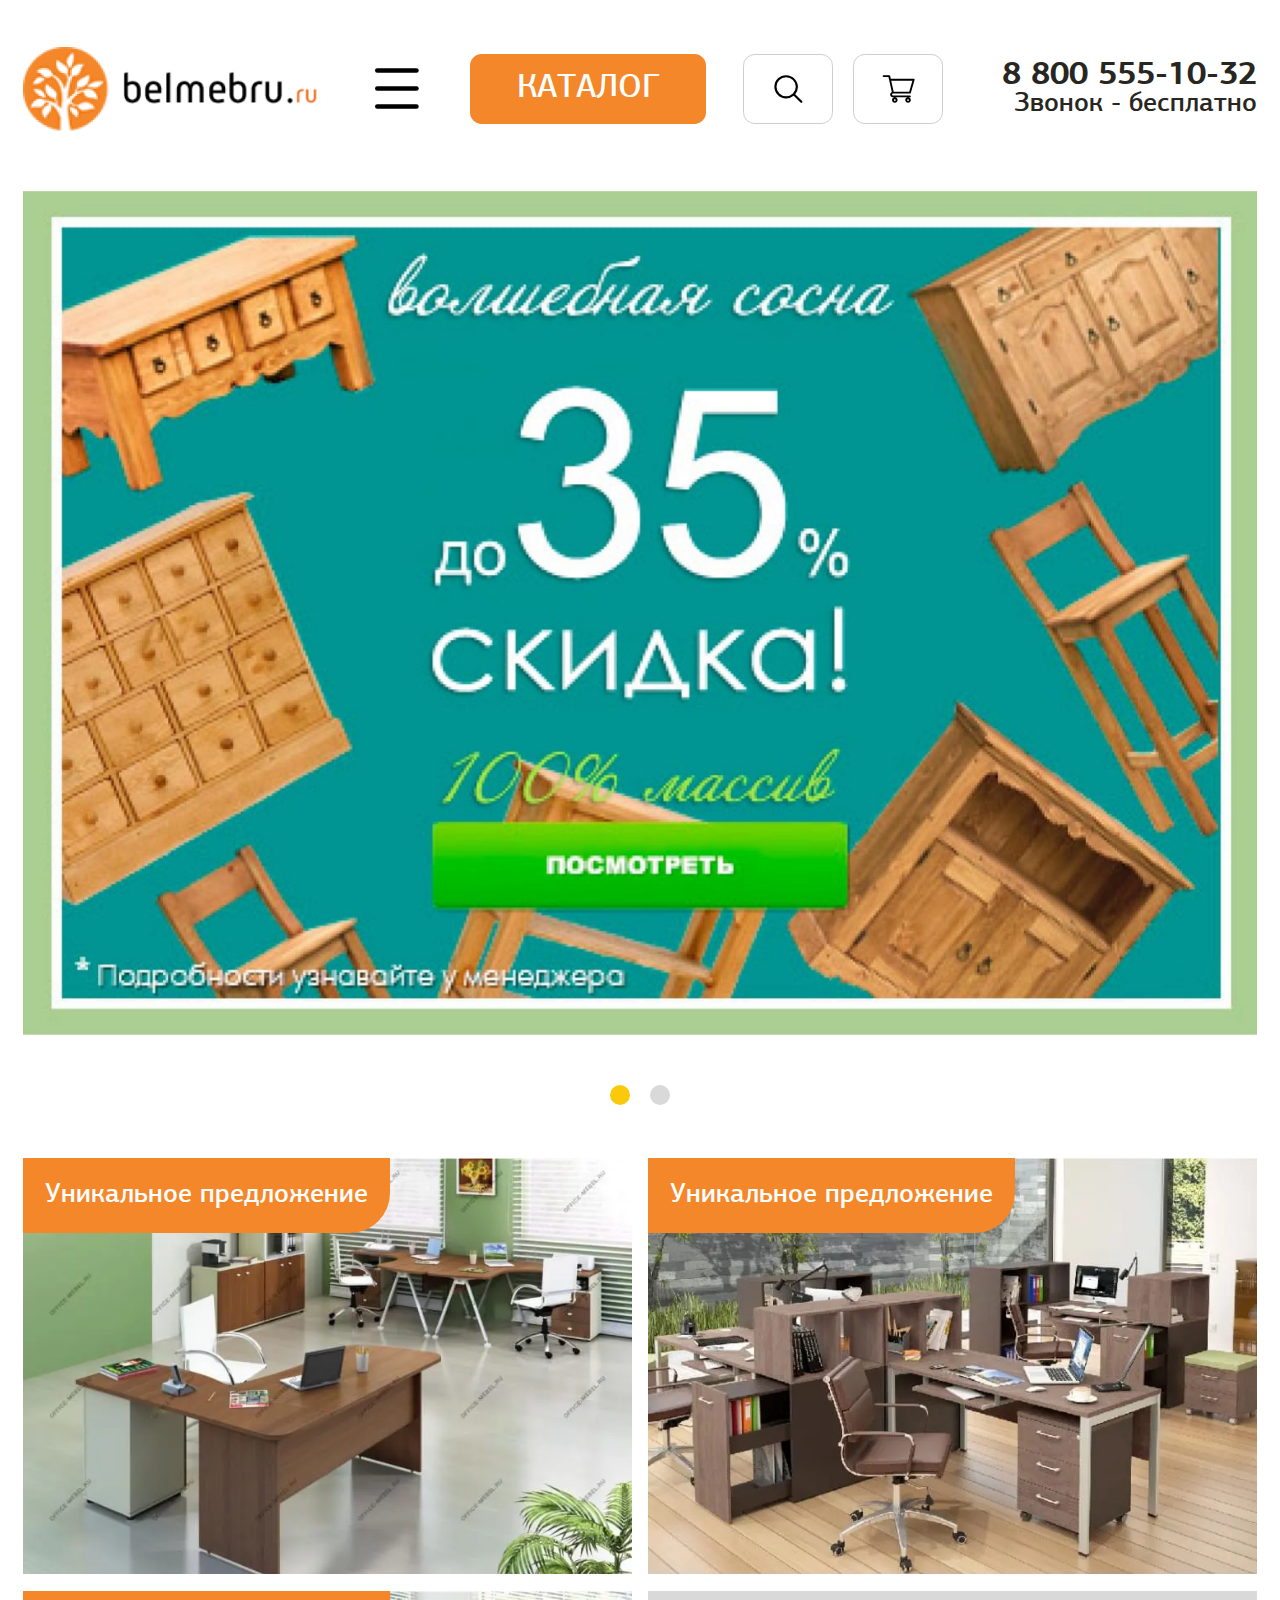
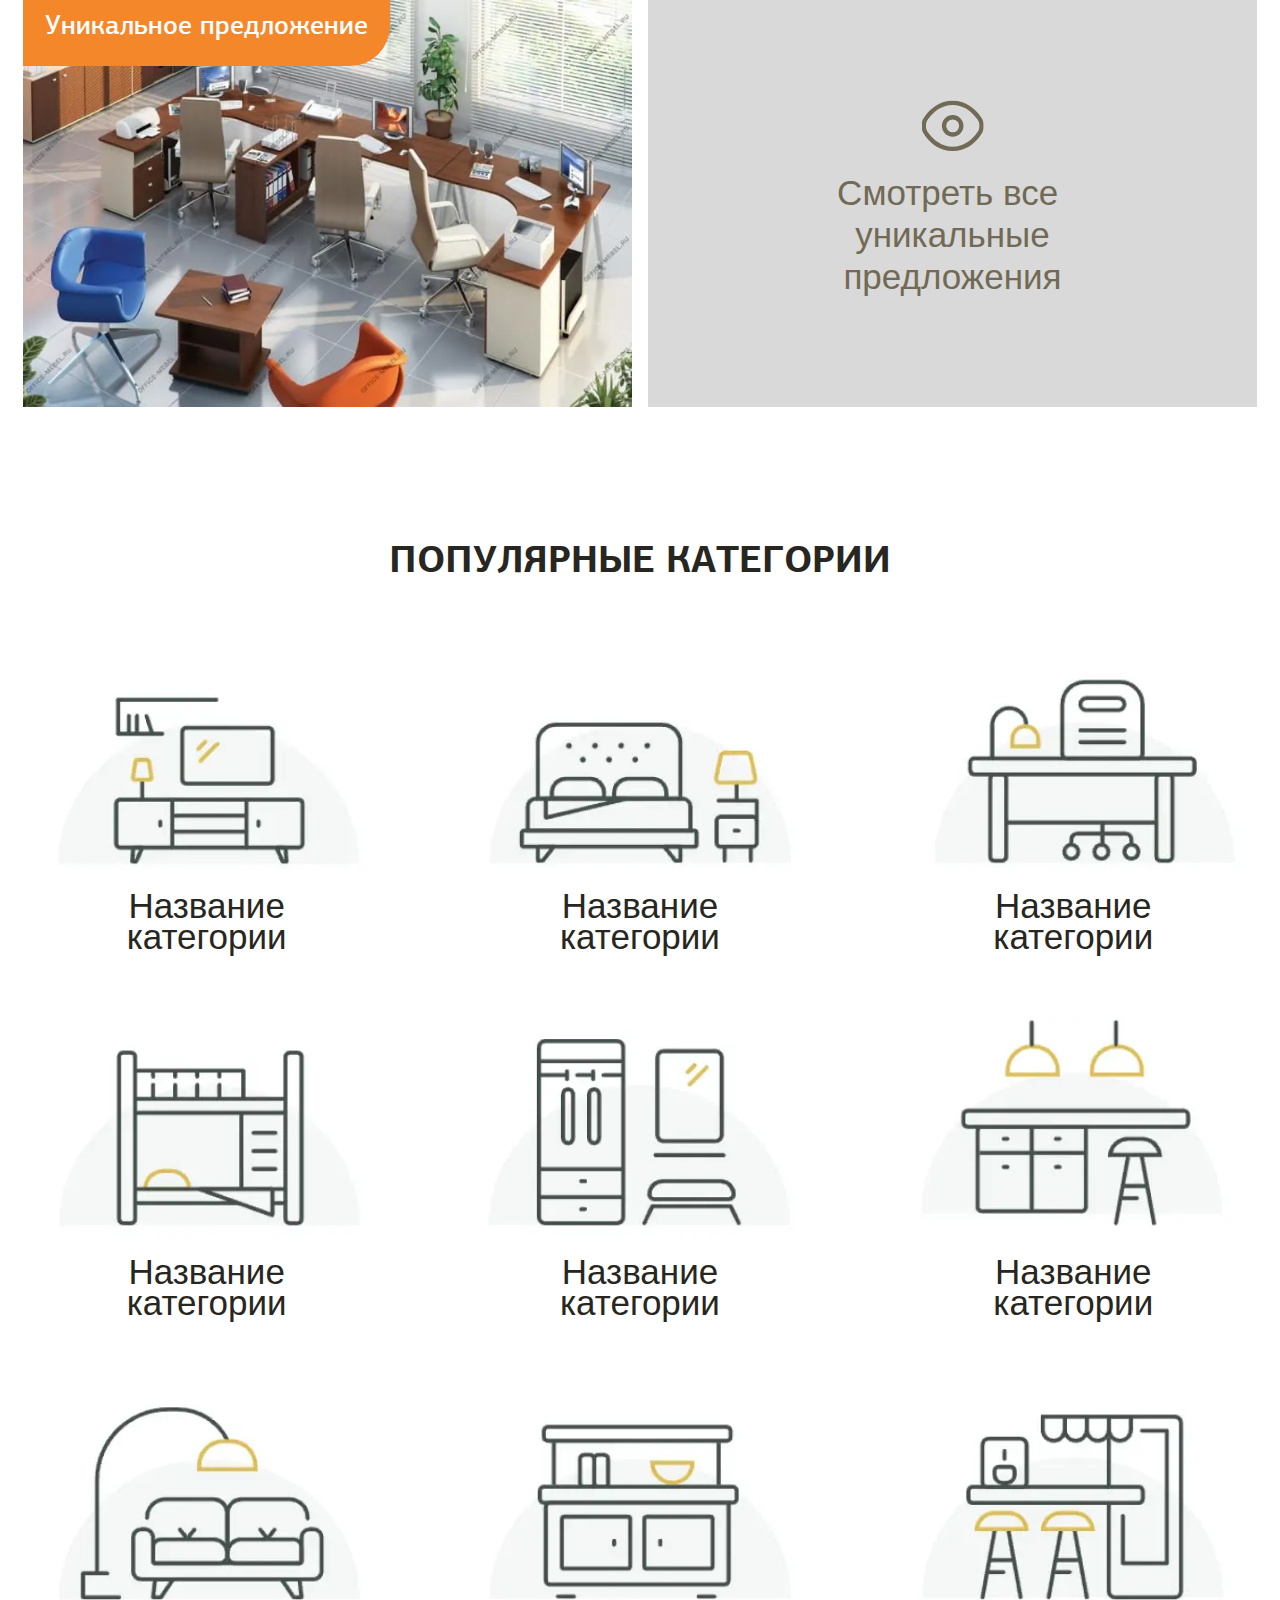
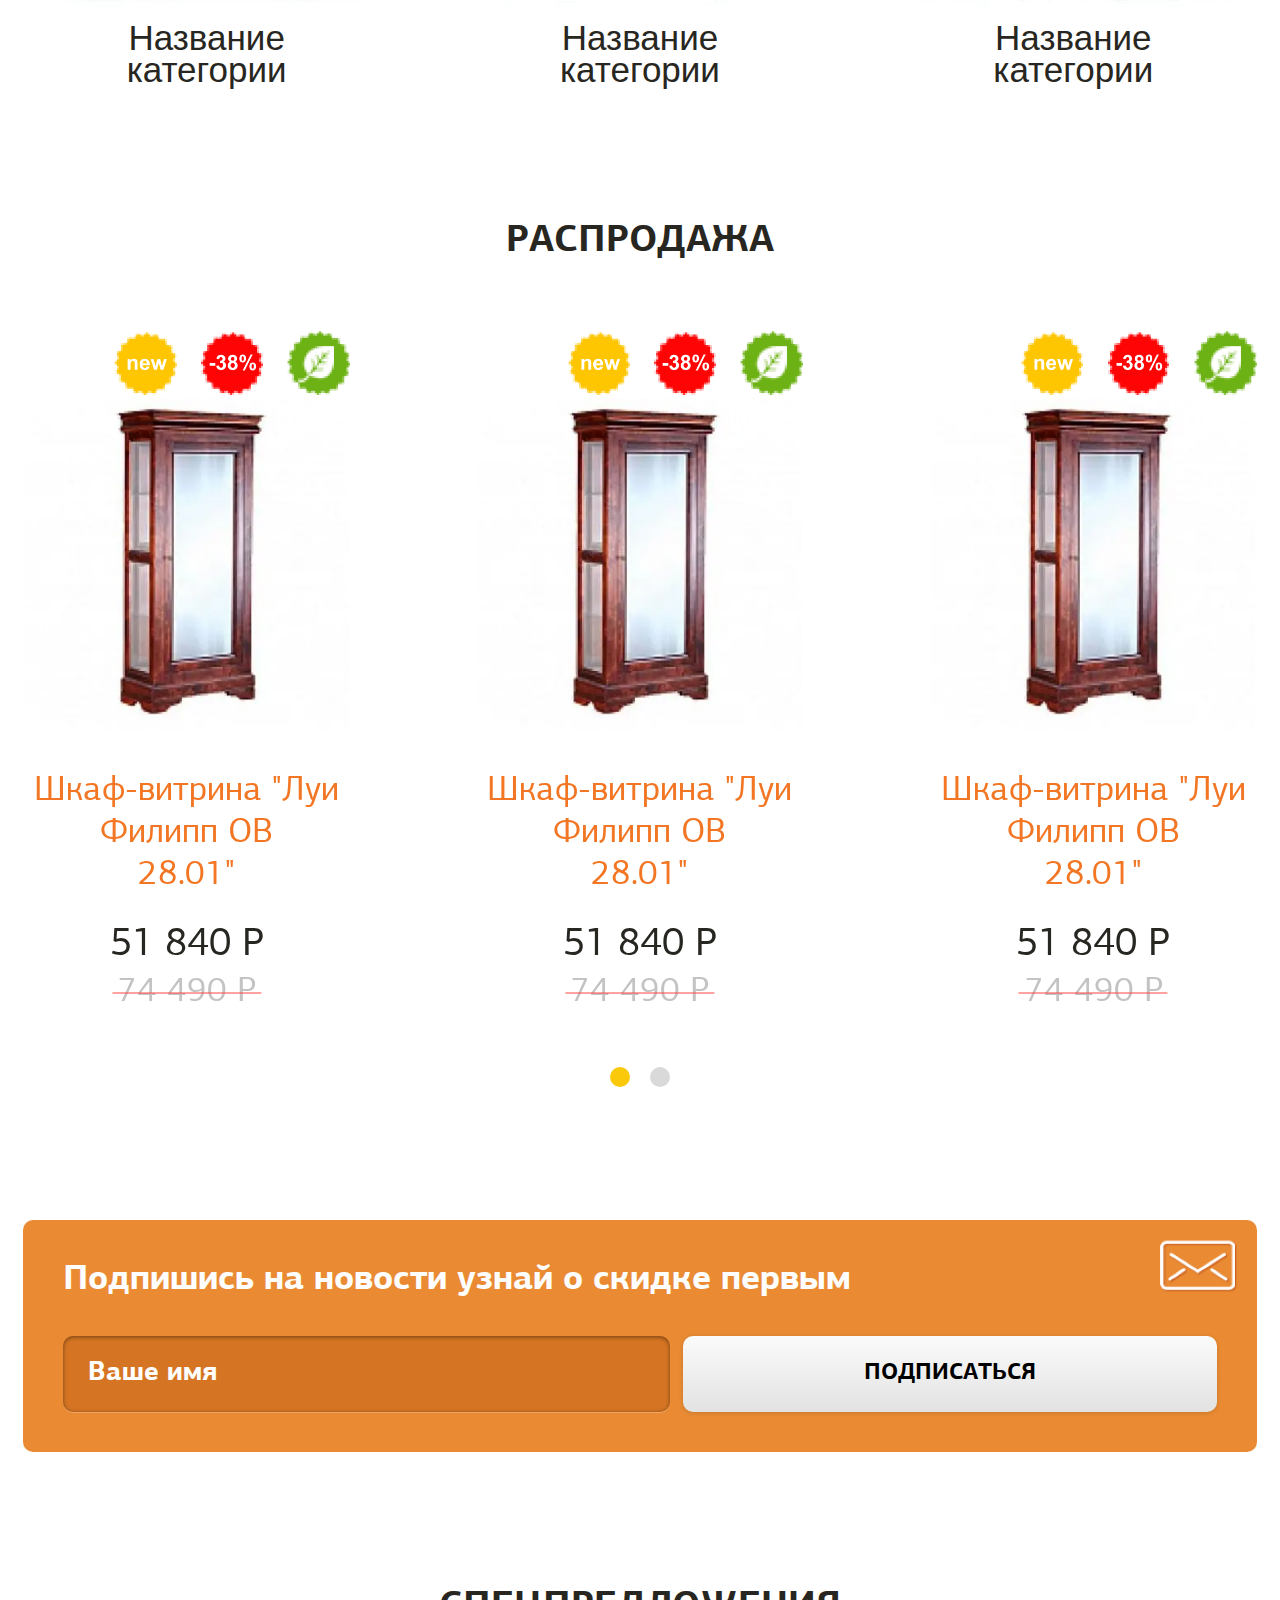
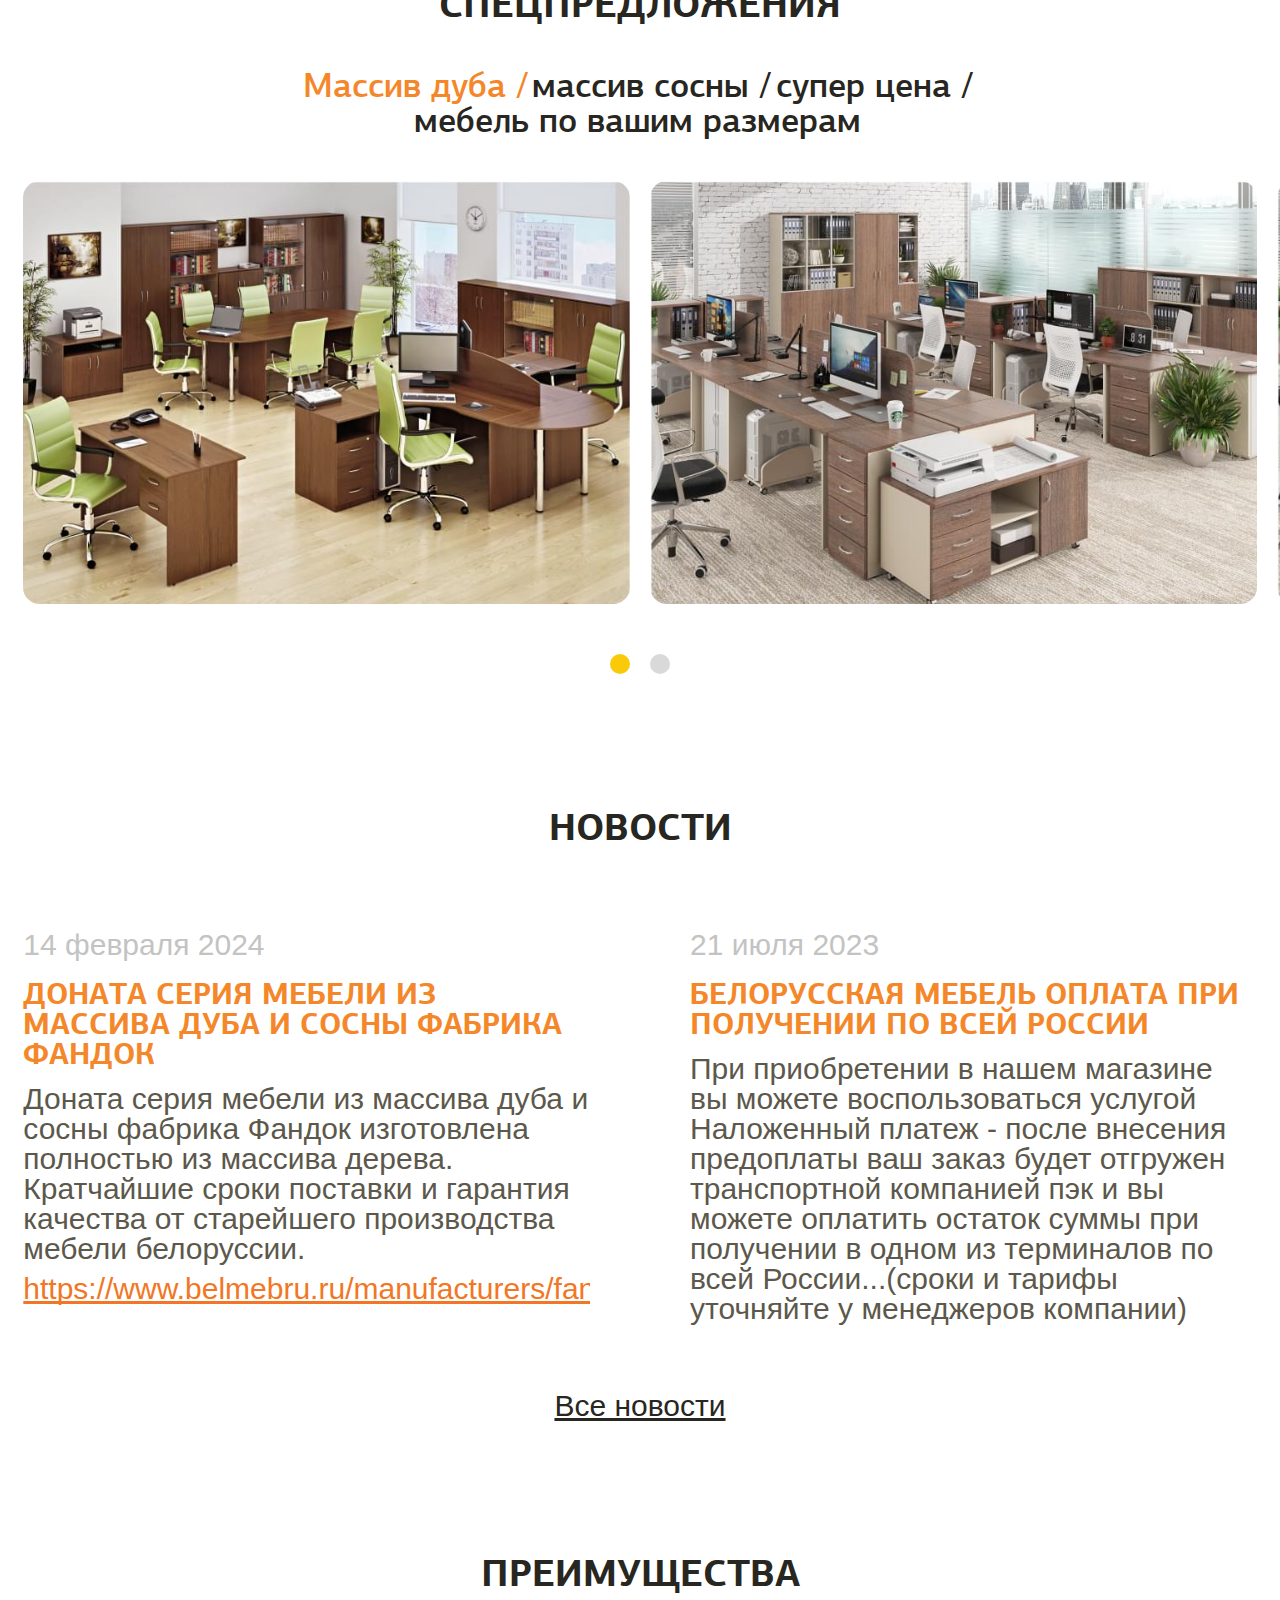
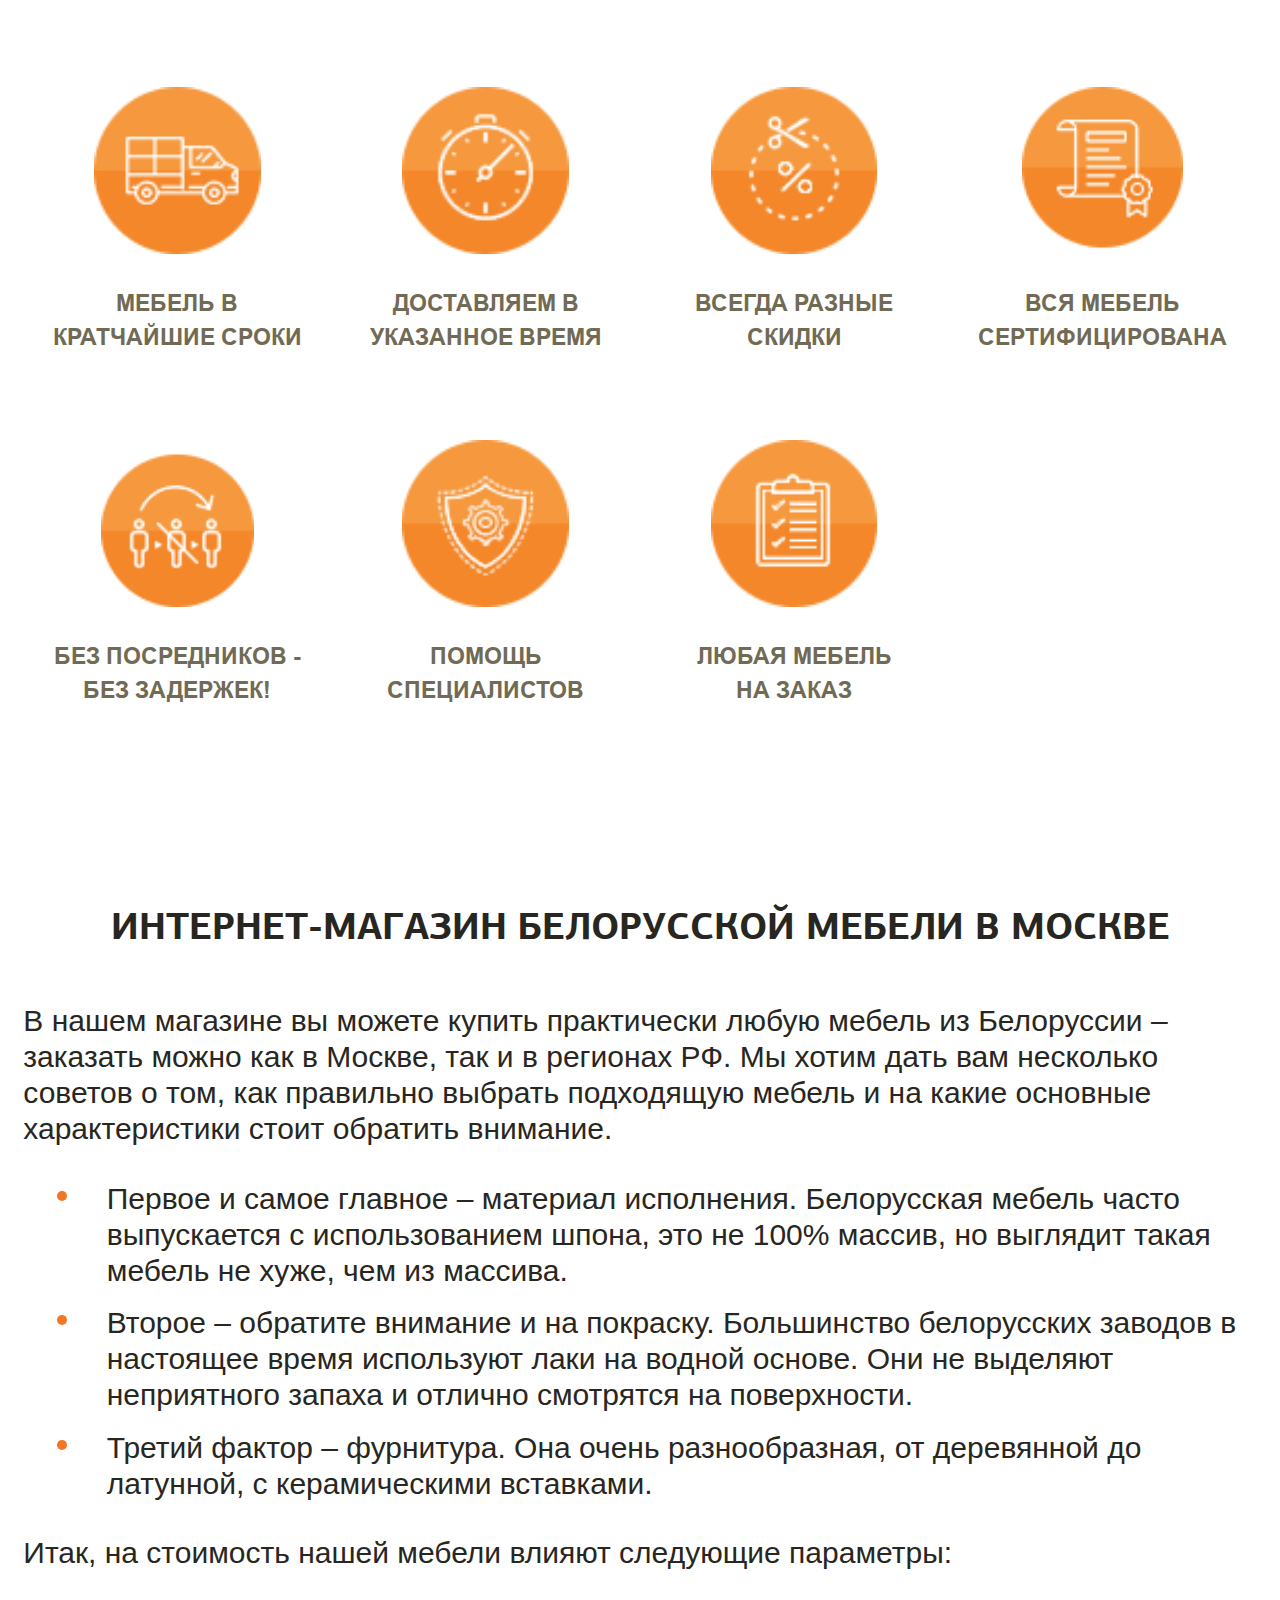
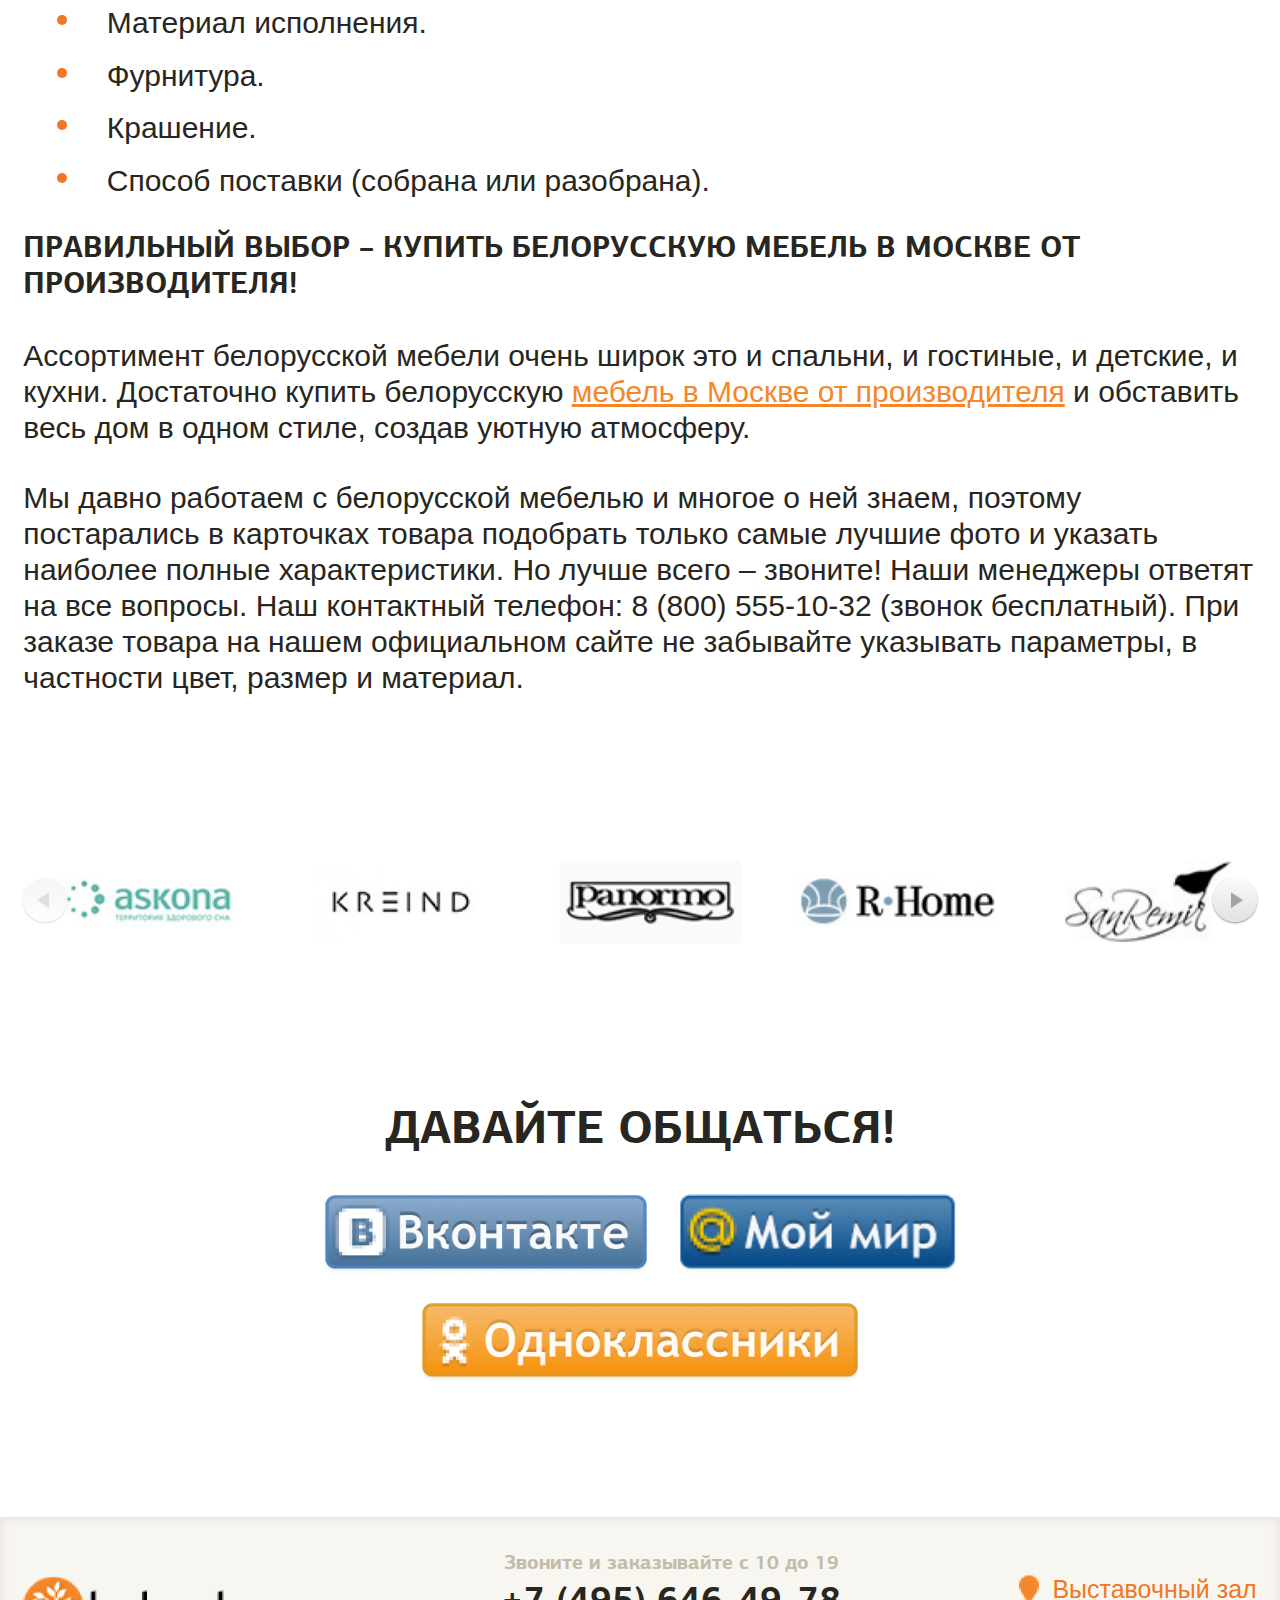
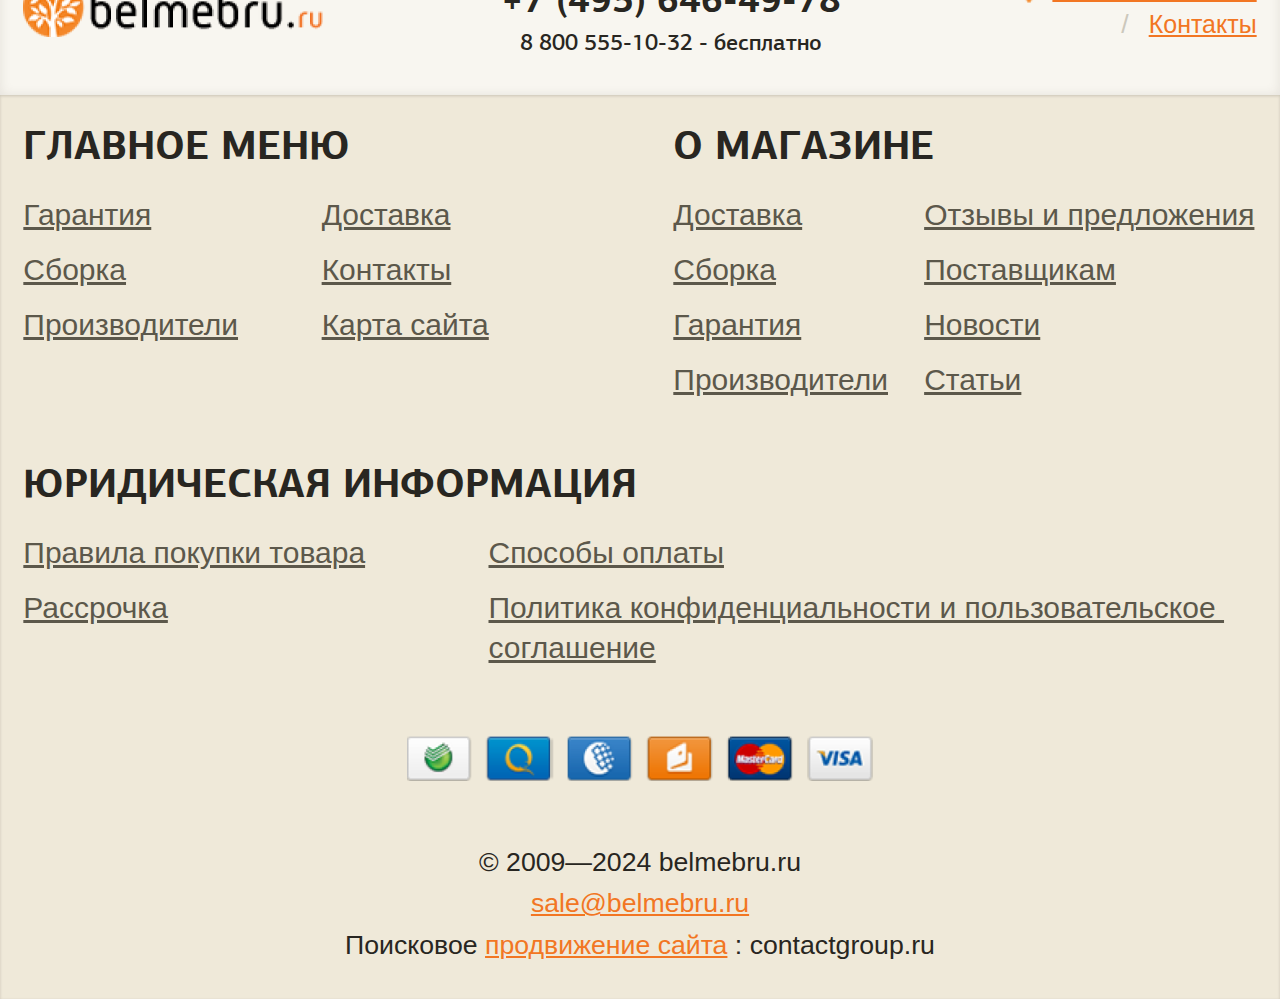
==== commit a7bfe33f: "fixed bugs" ====
--- a/index.html
+++ b/index.html
@@ -3497,10 +3497,10 @@
         </main>
         <footer class="footer">
             <div class="footer-top">
-                <div class="container">
+                <div class="container _type2">
                     <div class="footer-top__inner">
                         <a href="" class="footer__logo">
-                            <img src="img/logo.png" alt="">
+                            <img src="img/logo2.png" alt="">
                         </a>
 
                         <div class="footer-contacts">
@@ -3529,7 +3529,7 @@
             </div>
 
             <div class="footer-bottom">
-                <div class="container">
+                <div class="container _type2">
                     <div class="footer-bottom__inner">
                         <div class="footer-menu">
                             <div class="footer-nav">
--- a/css/style.min.css
+++ b/css/style.min.css
@@ -1,2 +1,2 @@
-@font-face{font-family:Arial;src:url(../fonts/ArialNarrow.ttf) format("ttf"),url(../fonts/ArialNarrow.eot) format("eot"),url(../fonts/ArialNarrow.woff) format("woff"),url(../fonts/ArialNarrow.woff2) format("woff2");font-weight:300;font-style:normal;font-display:swap}@font-face{font-family:Arial;src:url(../fonts/Arial-Regular.ttf) format("ttf"),url(../fonts/Arial-Regular.eot) format("eot"),url(../fonts/Arial-Regular.woff) format("woff"),url(../fonts/Arial-Regular.woff2) format("woff2");font-weight:400;font-style:normal;font-display:swap}@font-face{font-family:Arial;src:url(../fonts/Arial-Italic.ttf) format("ttf"),url(../fonts/Arial-Italic.eot) format("eot"),url(../fonts/Arial-Italic.woff) format("woff"),url(../fonts/Arial-Italic.woff2) format("woff2");font-weight:400;font-style:Italic;font-display:swap}@font-face{font-family:Arial;src:url(../fonts/Arial-Bold.ttf) format("ttf"),url(../fonts/Arial-Bold.eot) format("eot"),url(../fonts/Arial-Bold.woff) format("woff"),url(../fonts/Arial-Bold.woff2) format("woff2");font-weight:700;font-style:normal;font-display:swap}@font-face{font-family:"PF Agora Sans Pro";src:url(../fonts/PFAgoraSansPro-Regular.ttf) format("ttf"),url(../fonts/PFAgoraSansPro-Regular.eot) format("eot"),url(../fonts/PFAgoraSansPro-Regular.woff) format("woff"),url(../fonts/PFAgoraSansPro-Regular.woff2) format("woff2");font-weight:400;font-style:normal;font-display:swap}@font-face{font-family:"PF Agora Sans Pro";src:url(../fonts/PFAgoraSansPro-Medium.ttf) format("ttf"),url(../fonts/PFAgoraSansPro-Medium.eot) format("eot"),url(../fonts/PFAgoraSansPro-Medium.woff) format("woff"),url(../fonts/PFAgoraSansPro-Medium.woff2) format("woff2");font-weight:500;font-style:normal;font-display:swap}@font-face{font-family:"PF Agora Sans Pro";src:url(../fonts/PFAgoraSansPro-Bold.ttf) format("ttf"),url(../fonts/PFAgoraSansPro-Bold.eot) format("eot"),url(../fonts/PFAgoraSansPro-Bold.woff) format("woff"),url(../fonts/PFAgoraSansPro-Bold.woff2) format("woff2");font-weight:700;font-style:normal;font-display:swap}@font-face{font-family:"Segoe UI";src:url("../fonts/Segoe UI.ttf") format("ttf"),url("../fonts/Segoe UI.eot") format("eot"),url("../fonts/Segoe UI.woff") format("woff"),url("../fonts/Segoe UI.woff2") format("woff2");font-weight:400;font-style:normal;font-display:swap}*,::after,::before{margin:0;padding:0;-webkit-box-sizing:border-box;box-sizing:border-box;-webkit-font-smoothing:antialiased!important;-webkit-tap-highlight-color:transparent;outline:0!important}h1,h2,h3,h4,h5,h6{font-weight:400}a,body,div,form,h1,h2,h3,h4,h5,li,p,ul{margin:0;padding:0;border:0;text-decoration:none;line-height:1}button,input,textarea{outline:0!important;-webkit-transition:.125s;-o-transition:.125s;transition:.125s;font-family:inherit}input:active,input[type=checkbox]:focus,input[type=file]:focus,input[type=radio]:focus,input[type=text]:focus{outline:0!important}::-webkit-input-placeholder{color:#222}::-moz-placeholder{color:#222}:-moz-placeholder{color:#222}:-ms-input-placeholder{color:#222}input::-webkit-inner-spin-button,input::-webkit-outer-spin-button{-webkit-appearance:none;margin:0}input[type=number]{-moz-appearance:textfield}html{height:100%;scroll-behavior:smooth;width:100%}svg{-ms-flex-negative:0;flex-shrink:0;height:auto}circle,path,rect,svg{-webkit-transition:.3s;-o-transition:.3s;transition:.3s}a{color:inherit;text-decoration:none;-webkit-transition:.3s;-o-transition:.3s;transition:.3s}a:focus,a:hover{text-decoration:none}li,ul{margin:0;padding:0;list-style:none}i{line-height:100%}fieldset{min-width:0;padding:0;margin:0;border:0}button{cursor:pointer;border:none;outline:0;-webkit-box-sizing:border-box;box-sizing:border-box;-webkit-transition:.3s;-o-transition:.3s;transition:.3s;background-color:inherit;font-size:1em}.swiper-button-next,.swiper-button-prev{z-index:2}.swiper-button-next::after,.swiper-button-prev::after{display:none}img{-webkit-user-select:none;-moz-user-select:none;-o-user-select:none;-ms-user-select:none;user-select:none;-ms-flex-negative:0;flex-shrink:0}html.fixed-body{overflow-y:hidden}.wrapper{min-height:100vh;display:-webkit-box;display:-ms-flexbox;display:flex;-webkit-box-orient:vertical;-webkit-box-direction:normal;-ms-flex-direction:column;flex-direction:column;-ms-flex-negative:0;flex-shrink:0}.content{-webkit-box-flex:1;-ms-flex-positive:1;flex-grow:1;display:-webkit-box;display:-ms-flexbox;display:flex;-webkit-box-orient:vertical;-webkit-box-direction:normal;-ms-flex-direction:column;flex-direction:column;width:100%}.m-page{width:calc(100vw - (100vw - 100%));overflow-x:hidden;font-family:Arial,sans-serif;font-weight:400;color:#282621;font-size:calc(100vw * (16 / 768))}.m-page.fixed-body,.m-page.fixed-body2{overflow-y:hidden;padding-right:var(--scrollWidth)}.container{width:100%;margin:0 auto;padding:0 .875em}a:hover{color:#f48729}@media screen and (max-width:992px){.m-page{font-size:calc(100vw * (16 / 768))}}@media screen and (max-width:576px){.m-page{font-size:calc(100vw * (16 / 320))}.container{padding:0 .3125em}.container._type2{padding:0 1.25em}}.font2{font-family:"PF Agora Sans Pro",sans-serif}.font3{font-family:"Segoe UI",sans-serif}.text-center{text-align:center}.h1,.h2,.h3{line-height:120%;font-weight:700;text-transform:uppercase;font-family:"PF Agora Sans Pro",sans-serif}.h1{font-size:1.75em}.h2{font-size:1.4375em}.h3{font-size:1.125em}.text21{font-size:1.3125em;line-height:120%}.text20{font-size:1.25em;line-height:120%}.text19{font-size:1.1875em;line-height:120%}.text18{font-size:1.125em;line-height:120%}.text17{font-size:1.0625em;line-height:120%}.text16{font-size:1em;line-height:150%}.text15{font-size:.9375em;line-height:120%}.text14{font-size:.875em;line-height:120%}.text13{font-size:.8125em;line-height:120%}.text12{font-size:.75em;line-height:120%}.text11{font-size:.6875em;line-height:120%}.text10{font-size:.625em;line-height:120%}.extra-bold-text{font-weight:800}.bold-text{font-weight:700}.semi-bold-text{font-weight:600}.medium-text{font-weight:500}.regular-text{font-weight:400}.light-text{font-weight:300}@media screen and (max-width:992px){.text20-tablet{font-size:1.25em}.text19-tablet{font-size:1.1875em}.text18-tablet{font-size:1.125em}.text17-tablet{font-size:1.0625em}.text16-tablet{font-size:1em}.text15-tablet{font-size:.9375em}.text14-tablet{font-size:.875em}.text13-tablet{font-size:.8125em}.text12-tablet{font-size:.75em}.text11-tablet{font-size:.6875em}.text10-tablet{font-size:.625em}}.m-btn{display:-webkit-box;display:-ms-flexbox;display:flex;-webkit-box-align:center;-ms-flex-align:center;align-items:center;-webkit-box-pack:center;-ms-flex-pack:center;justify-content:center;-webkit-transition:.225s ease-out;-o-transition:.225s ease-out;transition:.225s ease-out;padding:0;height:3.0625em;border-radius:.1875em;font-weight:700}.m-btn:focus{-webkit-box-shadow:none;box-shadow:none}.m-btn span{font-size:1.0625em;text-shadow:0 1px 2px 0 rgba(0,0,0,.2)}.m-btn-green{-webkit-box-shadow:0 2px 4px 0 rgba(84,147,0,.54);box-shadow:0 2px 4px 0 rgba(84,147,0,.54);background:-webkit-gradient(linear,left top,left bottom,from(#aad223),to(#65ad13));background:-o-linear-gradient(top,#aad223,#65ad13 100%);background:linear-gradient(180deg,#aad223,#65ad13 100%);border-bottom:2px solid #5c940b;color:#fefefe}.m-btn-green:hover{opacity:.8;color:#fefefe}.m-btn-orange{border-bottom:2px solid #ce530e;-webkit-box-shadow:0 2px 4px 0 rgba(206,75,22,.54);box-shadow:0 2px 4px 0 rgba(206,75,22,.54);background:-webkit-gradient(linear,left top,left bottom,from(#f7aa35),to(#f1651d));background:-o-linear-gradient(top,#f7aa35,#f1651d 100%);background:linear-gradient(180deg,#f7aa35,#f1651d 100%);color:#fefefe}.m-btn-orange:hover{opacity:.8;color:#fefefe}.m-btn-red{border-bottom:2px solid #ce530e;-webkit-box-shadow:0 2px 4px 0 rgba(206,75,22,.54);box-shadow:0 2px 4px 0 rgba(206,75,22,.54);background:-webkit-gradient(linear,left top,left bottom,from(#f21515),to(#ca0000));background:-o-linear-gradient(top,#f21515,#ca0000 100%);background:linear-gradient(180deg,#f21515,#ca0000 100%);color:#fefefe}.m-btn-red:hover{opacity:.8;color:#fefefe}.m-btn-gray{border-bottom:3.31429px solid #656565;-webkit-box-shadow:0 3.31px 6.63px 0 rgba(0,0,0,.3);box-shadow:0 3.31px 6.63px 0 rgba(0,0,0,.3);background:-webkit-gradient(linear,left top,left bottom,from(rgba(0,0,0,.29)),to(rgba(255,255,255,.29))),#aaa;background:-o-linear-gradient(top,rgba(0,0,0,.29),rgba(255,255,255,.29) 100%),#aaa;background:linear-gradient(180deg,rgba(0,0,0,.29),rgba(255,255,255,.29) 100%),#aaa;color:#fefefe}.m-btn-gray:hover{opacity:.8;color:#fefefe}@media screen and (max-width:576px){.h1,.h2,.h3,.text14-mob{font-size:.875em}.text13-mob{font-size:.8125em}.text11-mob{font-size:.6875em}.m-btn{height:2.0625em}.m-btn span{font-size:.75em}}.fg{position:relative;margin:0}.fg label{display:block;font-size:1.125em;line-height:140%;margin-bottom:.375em}.fg label span{color:#fe4747}.fg .nice-select,.fg input,.fg textarea{border-radius:0;border:1px solid #ddc097;padding:0 1em;height:2.44em;width:100%;font-size:1.125em;background-color:#fdf8f0;color:#000}.fg .nice-select::-webkit-input-placeholder,.fg input::-webkit-input-placeholder,.fg textarea::-webkit-input-placeholder{color:#a1a1a1}.fg .nice-select::-moz-placeholder,.fg input::-moz-placeholder,.fg textarea::-moz-placeholder{color:#a1a1a1}.fg .nice-select:-ms-input-placeholder,.fg input:-ms-input-placeholder,.fg textarea:-ms-input-placeholder{color:#a1a1a1}.fg .nice-select::-ms-input-placeholder,.fg input::-ms-input-placeholder,.fg textarea::-ms-input-placeholder{color:#a1a1a1}.fg .nice-select::placeholder,.fg input::placeholder,.fg textarea::placeholder{color:#a1a1a1}.fg textarea{padding-top:1em;padding-bottom:1em;height:4.28em;resize:none;border-color:#d6d6d6;background-color:transparent}.fg__field{position:relative}.fg .nice-select{display:-webkit-box;display:-ms-flexbox;display:flex;-webkit-box-align:center;-ms-flex-align:center;align-items:center;-webkit-box-pack:justify;-ms-flex-pack:justify;justify-content:space-between;border-radius:.1875em;white-space:nowrap;height:3.6875em;padding:0 0 0 1.25em}.fg .nice-select.disabled{pointer-events:none;background:#f6f6f6!important}.fg .nice-select.disabled .current{opacity:.4}.fg .nice-select.open{border-bottom-left-radius:0;border-bottom-right-radius:0}.fg .nice-select:focus{border:1px solid #000}.fg .nice-select:before{content:'';-webkit-box-ordinal-group:4;-ms-flex-order:3;order:3;border-left:#000;-ms-flex-negative:0;flex-shrink:0;width:3.6875em;height:3.6875em;background-image:url(../img/select-arrow.svg);background-size:.5em auto;background-repeat:no-repeat;background-position:center;margin-left:1em}.fg .nice-select .current{font-size:1em;line-height:157%}.fg .nice-select .list{margin-top:-1px;border-radius:0 0 .1875em .1875em;width:calc(100% + 2px);left:-1px;border:1px solid #000;background:#fff;-webkit-box-shadow:none;box-shadow:none;max-height:14.875em;overflow-y:auto;z-index:5}.fg .nice-select .list::-webkit-scrollbar{width:.1875em;height:.1875em}.fg .nice-select .list::-webkit-scrollbar-track{background:0 0;border-radius:0}.fg .nice-select .list::-webkit-scrollbar-thumb{background:#000}.fg .nice-select .option{height:3.6875em;font-size:1em;line-height:157%;padding:.5em 1.25em;display:-webkit-box;display:-ms-flexbox;display:flex;-webkit-box-align:center;-ms-flex-align:center;align-items:center;color:#2b2b2b;border:none;border-bottom:1px solid #000}.fg .nice-select .option:last-child{border-bottom:none}.fg .nice-select .option.disabled{display:none}.fg .nice-select .option.focus,.fg .nice-select .option.selected.focus,.fg .nice-select .option:hover{background-color:#f48729;border-color:#f48729;font-weight:400;color:#fff}.fg._error input,.fg._error textarea{border-color:#f48729;color:#f48729}.fg._error input::-webkit-input-placeholder,.fg._error textarea::-webkit-input-placeholder{color:#f48729}.fg._error input::-moz-placeholder,.fg._error textarea::-moz-placeholder{color:#f48729}.fg._error input:-ms-input-placeholder,.fg._error textarea:-ms-input-placeholder{color:#f48729}.fg._error input::-ms-input-placeholder,.fg._error textarea::-ms-input-placeholder{color:#f48729}.fg._error input::placeholder,.fg._error textarea::placeholder{color:#f48729}.fg._error .fg__error-text{display:block}.fg__error-text{margin-top:.375em;color:#f48729;display:none}.color-item,.first-pay__item,.m-check,.m-radio,.radio-btn{position:relative}.color-item input,.first-pay__item input,.m-check input,.m-radio input,.radio-btn input{position:absolute;opacity:0;width:100%;height:100%;left:0;top:0;z-index:2;cursor:pointer}.m-check,.m-radio{color:#575652}.m-check label,.m-radio label{position:relative;cursor:pointer;display:-webkit-box;display:-ms-flexbox;display:flex;-webkit-box-align:center;-ms-flex-align:center;align-items:center;padding-left:2.125em;min-height:1.25em}.m-check label span,.m-radio label span{font-size:1.125em;line-height:130%}.m-check label:after,.m-check label:before,.m-radio label:after,.m-radio label:before{pointer-events:none}.m-check label:before,.m-radio label:before{content:'';position:absolute;z-index:1;left:0;top:50%;-webkit-transform:translateY(-50%);-ms-transform:translateY(-50%);transform:translateY(-50%);border:1px solid #767676;width:1.25em;height:1.25em;background-size:0 auto;background-repeat:no-repeat;background-position:center;-webkit-transition:none;-o-transition:none;transition:none}.m-check label a,.m-radio label a{text-decoration:underline;position:relative;z-index:2}.m-check input:checked+label::before{background-color:#f48729;border-color:#f48729;background-size:.75em auto}.m-check label:before{border-radius:.1875em;background-image:url(../img/check2.svg)}.m-check._gray label{color:#787878}.m-check .fg{position:relative;z-index:2;margin:0 .75em}.m-check .fg input{position:static;opacity:1;height:2.44em;width:3em;padding:0 .25em;text-align:center}.m-radio input:checked~label:before{border:none;background-size:100% auto}.m-radio label:before{border-radius:50%;background-image:url(../img/radio.svg)}.m-radio label span{display:block;line-height:157%;color:#5b626c;margin-top:.125em}.cartcalc{display:-webkit-inline-box;display:-ms-inline-flexbox;display:inline-flex;-webkit-box-align:center;-ms-flex-align:center;align-items:center;gap:.3125em;border-top:.0625em solid #e7e7e7;padding-top:.125em}.cartcalc .ccalc-minus,.cartcalc .ccalc-plus{width:1.3125em;height:1.3125em;display:-webkit-box;display:-ms-flexbox;display:flex;-webkit-box-pack:center;-ms-flex-pack:center;justify-content:center;-webkit-box-align:center;-ms-flex-align:center;align-items:center;background:-webkit-gradient(linear,left top,left bottom,from(#ededed),color-stop(54.13%,#ebebeb),color-stop(55.74%,#f3f3f3),to(#fff));background:-o-linear-gradient(top,#ededed,#ebebeb 54.13%,#f3f3f3 55.74%,#fff 100%);background:linear-gradient(180deg,#ededed,#ebebeb 54.13%,#f3f3f3 55.74%,#fff 100%);border:.09375em solid rgba(79,79,79,.5);-webkit-box-shadow:inset 0 0 0 .1875em rgba(255,255,255,.11);box-shadow:inset 0 0 0 .1875em rgba(255,255,255,.11);border-radius:.28125em;padding:.1875em}.cartcalc .ccalc-minus img,.cartcalc .ccalc-plus img{max-width:100%;width:.8125em}.cartcalc .ccalc-input{width:3.375em;height:1.5em}.cartcalc .ccalc-input input{width:100%;height:100%;text-align:center;background:#fff;border-color:transparent;font-size:1.3125em;line-height:120%;padding:0;margin:0}@media screen and (max-width:576px){.fg label{font-size:.75em}.fg input,.fg textarea{font-size:.75em;height:2.5em}.fg textarea{height:4.5em}.m-check label{padding-left:1.5em}.m-check label:before{width:.875em;height:.875em;border-radius:.125em}.m-check label span{font-size:.75em}.m-check .fg input{height:3em;width:4em}}.pagination{margin-top:5em;display:-webkit-box;display:-ms-flexbox;display:flex;-webkit-box-pack:center;-ms-flex-pack:center;justify-content:center}.pagination a{font-weight:700;background:-webkit-gradient(linear,left top,left bottom,from(#fff1b9),to(#fff7d8));background:-o-linear-gradient(#fff1b9,#fff7d8);background:linear-gradient(#fff1b9,#fff7d8);display:-webkit-box;display:-ms-flexbox;display:flex;-webkit-box-align:center;-ms-flex-align:center;align-items:center;-webkit-box-pack:center;-ms-flex-pack:center;justify-content:center;padding:.125em .5625em .375em;border-bottom:3px solid #ded3a5;margin:0 .5em;border-radius:.3125em;font-size:1em;line-height:140%;text-decoration:none;color:#5c2707;-webkit-transition:.2s linear;-o-transition:.2s linear;transition:.2s linear;min-width:1.75em}.pagination a:hover{color:#f27623}.pagination a.is-active{background:-webkit-gradient(linear,left top,left bottom,from(#f7a734),to(#f1671e));background:-o-linear-gradient(#f7a734,#f1671e);background:linear-gradient(#f7a734,#f1671e);border-bottom:3px solid #ce530e;border-radius:4px;color:#fff;margin-right:5px}.tabs{display:-webkit-box;display:-ms-flexbox;display:flex}.tab{height:3.5625em;padding:0 1.56em;display:-webkit-box;display:-ms-flexbox;display:flex;-webkit-box-align:center;-ms-flex-align:center;align-items:center;position:relative;text-transform:uppercase;font-weight:700;color:rgba(0,0,0,.8);-webkit-transition:.3s;-o-transition:.3s;transition:.3s}.tab:not(:last-child){margin:0 .94em 0 0}.tab:before{content:'';position:absolute;width:100%;height:2px;left:0;bottom:0;background-color:#f48729;opacity:0;-webkit-transition:inherit;-o-transition:inherit;transition:inherit}.tab span{font-size:.875em;line-height:120%}.tab:hover{background:#fbfbfb;cursor:pointer}.tab._active{background:#fbfbfb;pointer-events:none}.tab._active:before{opacity:1}.tab-content{display:none}.tab-content._active{display:block}.grid{display:grid;gap:1.25em;grid-template-columns:100%}.grid2{grid-template-columns:repeat(2,calc(50% - .5em))}.grid3{grid-template-columns:repeat(3,calc(100% / 3 - 2.5em / 3))}.grid4,.grid5{grid-template-columns:repeat(4,calc(25% - 3.75em / 4))}@media screen and (max-width:992px){.grid-tablet{grid-template-columns:100%}.grid-tablet2{grid-template-columns:repeat(2,calc(50% - .625em))}}@media screen and (max-width:576px){.pagination{margin-top:3.67em;font-size:.75em}.grid-mob{grid-template-columns:100%}}.filter-slider__item{margin-top:.75em;min-height:1em;padding:0 .125em;display:-webkit-box;display:-ms-flexbox;display:flex;-webkit-box-align:center;-ms-flex-align:center;align-items:center}.filter-slider__output{font-size:.75em;line-height:140%;color:#5c584b}.filter-slider .range-slider{width:100%;background:#f8f8f8;border:1px solid #dedede;-webkit-box-shadow:none;box-shadow:none;height:.3125em;border-radius:.125em}.filter-slider .range-slider .noUi-connects{height:calc(100% + 2px);margin-top:-1px}.filter-slider .range-slider .noUi-connect{background:-webkit-gradient(linear,left top,left bottom,from(rgba(255,255,255,0)),to(rgba(255,255,255,.35))),#f16d21;background:-o-linear-gradient(top,rgba(255,255,255,0),rgba(255,255,255,.35) 100%),#f16d21;background:linear-gradient(180deg,rgba(255,255,255,0),rgba(255,255,255,.35) 100%),#f16d21}.filter-slider .range-slider .noUi-handle{-webkit-box-shadow:inset 0 2px 1px 1px rgba(9,9,10,.03),0 1px 3px 0 rgba(9,9,10,.23);box-shadow:inset 0 2px 1px 1px rgba(9,9,10,.03),0 1px 3px 0 rgba(9,9,10,.23);border:none;background-color:transparent;background-image:url(../img/slider-btn.svg);background-size:100% auto;background-repeat:no-repeat;background-position:center;width:.4375em;height:1.0625em;top:-.375em!important;right:-.1875em!important;border-radius:.125em;cursor:pointer}.filter-slider .range-slider .noUi-handle:before{opacity:0;width:300%;height:100%;position:absolute;top:50%;left:50%;-webkit-transform:translate(-50%,-50%);-ms-transform:translate(-50%,-50%);transform:translate(-50%,-50%)}.filter-slider .range-slider .noUi-handle:after{display:none}.socials{display:-webkit-box;display:-ms-flexbox;display:flex;-webkit-box-align:center;-ms-flex-align:center;align-items:center}.socials__item{width:2.5em;height:2.5em;border-radius:50%;border:1px solid rgba(255,255,255,.1);background:#1a1a1a;display:-webkit-box;display:-ms-flexbox;display:flex;-webkit-box-align:center;-ms-flex-align:center;align-items:center;-webkit-box-pack:center;-ms-flex-pack:center;justify-content:center}.socials__item:not(:last-child){margin:0 .75em 0 0}.socials__item:hover path{fill-opacity:1}.socials__item:hover path:not(._not-fill){fill:#fff}.compare-btn,.favourite-btn{display:-webkit-box;display:-ms-flexbox;display:flex;-webkit-box-align:center;-ms-flex-align:center;align-items:center;-webkit-box-pack:center;-ms-flex-pack:center;justify-content:center}.compare-btn svg,.favourite-btn svg{width:100%;height:auto}.favourite-btn{width:1.4375em}.favourite-btn:hover path{opacity:1}.favourite-btn._added path{opacity:1;stroke:#f48729;fill:#f48729}.compare-btn{width:1.5em}.compare-btn._added g,.compare-btn:hover g{opacity:1}.compare-btn._added line{stroke:#f48729}.breadcrumbs a{font-size:1.125em;line-height:163%;text-decoration:underline;-webkit-text-decoration-skip-ink:none;text-decoration-skip-ink:none;display:inline;position:relative}.breadcrumbs a:not(:first-child){margin-left:1.5em}.breadcrumbs a:not(:first-child):before{content:'';position:absolute;z-index:1;width:.39em;height:.62em;background-image:url(../img/bread-arrow.svg);background-size:100% auto;background-repeat:no-repeat;background-position:center;top:.375em;right:100%;margin-right:.625em}.breadcrumbs a:last-child{color:#f48729}@media screen and (max-width:576px){.breadcrumbs{font-size:.67em}}.modal-bg{position:fixed;top:0;left:0;width:100%;height:calc(100 * var(--vh));background-color:#000;opacity:.5}.modal{position:fixed;left:0;top:0;width:100%;height:calc(100 * var(--vh));overflow-y:auto;z-index:80;opacity:0;pointer-events:none;padding:1em 0;text-align:center}.modal:after{content:'';display:inline-block;height:100%;vertical-align:middle;margin-right:-4px}.modal__dialog{text-align:left;vertical-align:middle;background:#fff;width:67em;max-width:calc(100% - 2em);position:relative;z-index:3;padding:3em;border-radius:1.5em;display:inline-block}.modal._active{opacity:1;pointer-events:unset}.modal._active .modal__bg{display:block}.modal__top{display:-webkit-box;display:-ms-flexbox;display:flex;-webkit-box-align:center;-ms-flex-align:center;align-items:center;-webkit-box-pack:justify;-ms-flex-pack:justify;justify-content:space-between}.modal .close-btn{width:1.5em;display:-webkit-box;display:-ms-flexbox;display:flex;-webkit-box-align:center;-ms-flex-align:center;align-items:center;-webkit-box-pack:center;-ms-flex-pack:center;justify-content:center;margin-left:1em;-ms-flex-negative:0;flex-shrink:0}.header{padding:1.75em 0 2.25em}.header__inner{display:-webkit-box;display:-ms-flexbox;display:flex;-webkit-box-align:center;-ms-flex-align:center;align-items:center;-webkit-box-pack:justify;-ms-flex-pack:justify;justify-content:space-between}.header__logo{display:block;-ms-flex-negative:0;flex-shrink:0;width:11em}.header__logo img{width:100%;display:block}.header._open .mob-menu{opacity:1;pointer-events:unset}.header._open .mob-menu__inner{-webkit-transform:translateX(0);-ms-transform:translateX(0);transform:translateX(0)}.header-call{font-family:"PF Agora Sans Pro",sans-serif;text-align:right}.header-call__link{font-size:1.25em;font-weight:700}.header-call__title{font-size:1em;font-weight:500}.header-action{display:-webkit-box;display:-ms-flexbox;display:flex;-webkit-box-align:center;-ms-flex-align:center;align-items:center}.header-action__buttons{display:-webkit-box;display:-ms-flexbox;display:flex;margin-left:1.375em}.header-action__btn{width:3.375em;height:2.625em;border:1px solid #cecece;border-radius:.4375em;display:-webkit-box;display:-ms-flexbox;display:flex;-webkit-box-align:center;-ms-flex-align:center;align-items:center;-webkit-box-pack:center;-ms-flex-pack:center;justify-content:center;margin-right:.75em}.header-action__btn:last-child{margin-right:0}.header-action__btn img{height:1.0625em}.burger{-ms-flex-negative:0;flex-shrink:0;display:-webkit-box;display:-ms-flexbox;display:flex;-webkit-box-align:center;-ms-flex-align:center;align-items:center;-webkit-box-pack:center;-ms-flex-pack:center;justify-content:center;width:1.6875em;margin-right:1.875em}.burger img{width:100%}.catalog-btn{display:-webkit-box;display:-ms-flexbox;display:flex;-webkit-box-align:center;-ms-flex-align:center;align-items:center;-webkit-box-pack:center;-ms-flex-pack:center;justify-content:center;padding:0 1.75em;height:2.625em;background-color:#f48729;color:#fefefe;font-weight:500;text-transform:uppercase;font-family:"PF Agora Sans Pro",sans-serif;border-radius:.4375em}.catalog-btn span{font-size:1.25em}.mob-menu{pointer-events:none;opacity:0;position:fixed;top:0;left:0;z-index:100}.mob-menu__inner{-webkit-transition:.3s;-o-transition:.3s;transition:.3s;-webkit-transform:translateX(-120%);-ms-transform:translateX(-120%);transform:translateX(-120%);position:relative;z-index:3;height:calc(100 * var(--vh));width:17.5em;background-color:#fefefe;overflow-y:auto;padding:.75em 1.25em}.mob-menu__bg{background:rgba(0,0,0,.6);position:fixed;top:0;left:0;width:100%;height:calc(100 * var(--vh))}.mob-menu__title{font-size:.75em;line-height:133%;color:#5c584b;font-family:"Segoe UI",sans-serif}.menu-item{border-bottom:1px solid #e4e4e4;font-family:"PF Agora Sans Pro",sans-serif}.menu-item__show{display:-webkit-box;display:-ms-flexbox;display:flex;-webkit-box-align:center;-ms-flex-align:center;align-items:center;height:3.375em}.menu-item__show:after{content:'';width:.3125em;height:.5em;background-image:url(../img/arrow-right.svg);background-size:100% auto;background-repeat:no-repeat;background-position:center;margin-left:1.25em}.menu-item__show a{font-size:.8125em;font-weight:700}.menu-item__items{margin-top:.625em}.menu-item._open>.sub-menu{opacity:1;pointer-events:unset}.sub-menu{-webkit-transition:.3s;-o-transition:.3s;transition:.3s;opacity:0;pointer-events:none;position:fixed;top:0;left:0;height:calc(100 * var(--vh));width:17.5em;background-color:#fefefe;overflow-y:auto;padding:.75em 1.25em}.sub-menu__back{display:-webkit-box;display:-ms-flexbox;display:flex;-webkit-box-align:center;-ms-flex-align:center;align-items:center;color:#5c584b;font-family:"Segoe UI",sans-serif}.sub-menu__back img{width:.3125em;margin-right:.625em}.sub-menu__back span{font-size:.75em;line-height:133%}.sub-menu__title{font-weight:700;font-size:.875em;color:#f27623;margin-top:1.25em}@media screen and (max-width:576px){.header{padding:1.25em 0 1.875em}.header__inner{-ms-flex-wrap:wrap;flex-wrap:wrap}.header__logo{width:8em}.header-action{width:100%;margin-top:.75em;-webkit-box-ordinal-group:3;-ms-flex-order:2;order:2}.header-action__buttons{margin-left:auto}.header-action__btn{height:1.875em;width:2.5em;border-radius:.3125em;margin-right:.5625em}.header-action__btn img{height:.8125em}.header-call__link{font-size:.875em}.header-call__title{font-size:.6875em}.burger{width:1.25em;margin-right:1em}.catalog-btn{height:1.875em;padding:0 1.25em;border-radius:.3125em}.catalog-btn span{font-size:.9375em}}.footer{margin-top:2.5em}.footer__logo{display:block;width:11.25em;-ms-flex-negative:0;flex-shrink:0}.footer__logo img{width:100%;display:block}.footer__pay{width:17.5em;margin:2.5em auto 0;max-width:100%}.footer__pay img{width:100%;display:block}.footer-top{padding:1.25em 0;-webkit-box-shadow:inset 0 1px 12px 0 rgba(61,57,44,.11);box-shadow:inset 0 1px 12px 0 rgba(61,57,44,.11);background-color:#f8f6f0}.footer-top__inner{display:-webkit-box;display:-ms-flexbox;display:flex;-webkit-box-align:center;-ms-flex-align:center;align-items:center;-webkit-box-pack:justify;-ms-flex-pack:justify;justify-content:space-between}.footer-top__links{display:-webkit-box;display:-ms-flexbox;display:flex;-webkit-box-orient:vertical;-webkit-box-direction:normal;-ms-flex-direction:column;flex-direction:column;-webkit-box-align:end;-ms-flex-align:end;align-items:flex-end}.footer-top__link{color:#f27623;margin-bottom:.25em;display:-webkit-box;display:-ms-flexbox;display:flex;-webkit-box-align:center;-ms-flex-align:center;align-items:center}.footer-top__link:last-child{margin:0}.footer-top__link:last-child:before{content:'/';font-size:1em;margin-right:.75em;color:#ccc8bc}.footer-top__link span{text-decoration:underline;font-size:.9375em;line-height:112%}.footer-top__link img{width:.75em;margin-right:.5em;-ms-flex-negative:0;flex-shrink:0}.footer-contacts{text-align:center;font-family:"PF Agora Sans Pro",sans-serif}.footer-contacts__title{font-size:.75em;line-height:140%;font-weight:700;color:#c3bca9}.footer-contacts__phone{font-size:1.375em;line-height:140%;font-weight:700}.footer-contacts__bottom{font-weight:500;font-size:.875em;line-height:140%}.footer-bottom{padding:1.25em 0 1.5em;-webkit-box-shadow:inset 0 1px 3px 0 rgba(61,57,44,.2);box-shadow:inset 0 1px 3px 0 rgba(61,57,44,.2);background-color:#efe9d9}.footer-menu{display:grid;grid-template-columns:repeat(2,calc(50% - 1.25em));gap:2.5em}.footer-nav__title{font-size:1.5em;text-transform:uppercase;font-family:"PF Agora Sans Pro",sans-serif;font-weight:700}.footer-nav__links{margin-top:1em;display:grid;grid-template-columns:repeat(2,calc(50% - .25em));gap:.5em}.footer-nav__links-group{display:-webkit-box;display:-ms-flexbox;display:flex;-webkit-box-orient:vertical;-webkit-box-direction:normal;-ms-flex-direction:column;flex-direction:column;-webkit-box-align:start;-ms-flex-align:start;align-items:flex-start}.footer-nav__link{font-size:1.125em;line-height:133%;text-decoration:underline;color:#5c584b;margin-bottom:.5em}.footer-nav__link:last-child{margin:0}.footer-info{margin-top:2.5em;text-align:center;display:grid;grid-template-columns:100%;gap:.5em}.footer-info__item{font-size:1em;line-height:105%}.footer-info__item a{color:#f27623;text-decoration:underline}@media screen and (max-width:576px){.footer{margin-top:1.25em}.footer__logo{margin:0 auto}.footer-top{padding-bottom:1.875em}.footer-top__inner{display:grid;grid-template-columns:100%;gap:1.25em}.footer-top__links{-webkit-box-orient:horizontal;-webkit-box-direction:normal;-ms-flex-direction:row;flex-direction:row;-webkit-box-align:center;-ms-flex-align:center;align-items:center;-webkit-box-pack:center;-ms-flex-pack:center;justify-content:center}.footer-top__link{margin:0 .625em 0 0}.footer-top__link span,.footer-top__link:last-child:before{font-size:.75em}.footer-menu{grid-template-columns:100%}.footer-nav__title{font-size:.875em}.footer-nav__links{grid-template-columns:5.5em calc(100% - 7em);gap:1.5em}.footer-nav__link{font-size:.75em}.footer-info{text-align:left;gap:0}.footer-info__item{font-size:.75em;line-height:140%}}.text h3,.text li,.text p{font-size:1.125em}.text p:not(:last-child){margin:0 0 1.125em}.text h3{font-family:"PF Agora Sans Pro",sans-serif;text-transform:uppercase;font-weight:700;margin-bottom:1.125em}.text ul{display:grid;grid-template-columns:100%;gap:.625em;padding-left:1.25em}.text ul:not(:last-child){margin:0 0 1.25em}.text ul li{padding-left:1.67em;position:relative}.text ul li:before{content:'';position:absolute;top:.33em;left:0;width:.33em;height:.33em;background-color:#f27623;border-radius:50%}.text a{text-decoration:underline;color:#f48729}.m-section{padding:2.5em 0}.swiper-pagination{display:-webkit-box;display:-ms-flexbox;display:flex;-webkit-box-align:center;-ms-flex-align:center;align-items:center;-webkit-box-pack:center;-ms-flex-pack:center;justify-content:center;position:static;margin-top:1.875em}.swiper-pagination-bullet{background-color:#d9d9d9;width:.75em;height:.75em;opacity:1;margin:0 .375em!important}.swiper-pagination-bullet-active{background-color:#faca0a}.main-slider .swiper-container{overflow:hidden}.main-slider .swiper-wrapper{-webkit-box-align:stretch;-ms-flex-align:stretch;align-items:stretch}.main-slider .swiper-slide{height:auto}.main-slider__img{height:100%;display:block}.main-slider__img img{width:100%;min-height:100%;-o-object-fit:cover;object-fit:cover;display:block}.offer{padding:2em 0 2.5em}.offer__grid{display:grid;grid-template-columns:repeat(2,calc(50% - .3125em));gap:.625em}.offer-card{display:block;position:relative}.offer-card__img{position:relative;padding-bottom:68.4%;display:block}.offer-card__img img{position:absolute;top:0;left:0;width:100%;height:100%;-o-object-fit:cover;object-fit:cover;border-radius:inherit}.offer-card__badge{position:absolute;top:0;left:0;height:2.8125em;padding:0 .8125em;display:-webkit-box;display:-ms-flexbox;display:flex;-webkit-box-align:center;-ms-flex-align:center;align-items:center;background-color:#f48729;color:#fefefe;border-radius:0 0 1.5em;font-family:"PF Agora Sans Pro",sans-serif;font-weight:500}.offer-link{display:block;padding-bottom:68.4%;position:relative;background:#d9d9d9}.offer-link__inner{position:absolute;top:50%;left:50%;-webkit-transform:translate(-50%,-50%);-ms-transform:translate(-50%,-50%);transform:translate(-50%,-50%);max-width:9.25em;text-align:center;display:-webkit-box;display:-ms-flexbox;display:flex;-webkit-box-orient:vertical;-webkit-box-direction:normal;-ms-flex-direction:column;flex-direction:column;-webkit-box-align:center;-ms-flex-align:center;align-items:center}.offer-link__img{width:2.3125em;margin-bottom:.75em}.offer-link__text{font-size:1.3125em;line-height:120%;color:#716a54}@media screen and (max-width:576px){.text h3{font-size:.875em}.text li,.text p{font-size:.75em}.text p:not(:last-child){margin:0 0 .83em}.text ul li{padding-left:2.5em}.text ul li:before{width:.5em;height:.5em;top:.25em}.m-section{padding:1.25em 0}.swiper-pagination{margin-top:.625em}.swiper-pagination-bullet{width:.3125em;height:.3125em;margin:0 .15625em!important}.swiper-pagination-bullet-active{background-color:#faca0a}.offer{padding:1.875em 0 1.25em}.offer__grid{grid-template-columns:100%}.offer-card__badge{height:2.375em;padding:0 .625em;border-radius:0 0 1.25em}.offer-link{display:none}}.categories__grid{display:grid;grid-template-columns:repeat(3,calc(100% / 3 - 5em / 3));gap:2.25em 2.5em;margin-top:2.25em}.category-card{font-family:"Segoe UI",sans-serif;display:block;text-align:center}.category-card__img{height:8.875em;display:block;display:-webkit-box;display:-ms-flexbox;display:flex;-webkit-box-align:center;-ms-flex-align:center;align-items:center;-webkit-box-pack:center;-ms-flex-pack:center;justify-content:center;margin-bottom:.25em}.category-card__img img{max-width:100%;max-height:100%}.category-card__title{line-height:90%;padding:0 1em}.sales{overflow:hidden}.sales-slider{margin-top:.75em}.sales-slider .swiper-container{width:calc(100% + 4.75em)}.sales-slider .swiper-slide{width:calc(100% / 3);padding-right:4.75em}.product-card{font-family:"PF Agora Sans Pro",sans-serif;padding-top:1.75em;position:relative}.product-card__request{position:absolute;width:7em;-webkit-box-shadow:0 3px 3px 0 rgba(0,0,0,.25);box-shadow:0 3px 3px 0 rgba(0,0,0,.25);top:-1.75em;left:1em;border-radius:7.75em}.product-card__img{height:13em;display:-webkit-box;display:-ms-flexbox;display:flex;-webkit-box-align:center;-ms-flex-align:center;align-items:center;-webkit-box-pack:center;-ms-flex-pack:center;justify-content:center}.product-card__img img{max-width:100%;max-height:100%}.product-card__badges{margin-bottom:.125em;display:-webkit-box;display:-ms-flexbox;display:flex;-webkit-box-pack:end;-ms-flex-pack:end;justify-content:flex-end}.product-card__badge{height:2.375em;margin-left:.875em}.product-card__badge img{height:100%;display:block}.product-card__title{margin-top:1em;text-align:center;color:#f27623}.product-card__prices{margin-top:.875em;text-align:center;display:-webkit-box;display:-ms-flexbox;display:flex;-webkit-box-orient:vertical;-webkit-box-direction:normal;-ms-flex-direction:column;flex-direction:column;-webkit-box-align:center;-ms-flex-align:center;align-items:center}.product-card__price{font-size:1.5em;line-height:120%}.product-card__price2{font-size:1.3125em;line-height:138%;color:#c3c3c3;position:relative}.product-card__price2:after{content:'';position:absolute;top:50%;left:50%;-webkit-transform:translate(-50%,-50%);-ms-transform:translate(-50%,-50%);transform:translate(-50%,-50%);height:1px;width:calc(100% + .29em);background-color:#fe4747}@media screen and (max-width:576px){.categories__grid{grid-template-columns:repeat(3,calc(100% / 3 - .5em / 3));gap:1.25em .25em;margin-top:1em}.category-card__img{height:4.5em;margin-bottom:.5em}.sales-slider{margin-top:-.25em}.sales-slider .swiper-container{width:calc(100% + 1.275em)}.sales-slider .swiper-slide{width:50%;padding-right:1.25em}.product-card{padding-top:.75em}.product-card__request{width:5em;-webkit-box-shadow:0 2px 2px 0 rgba(0,0,0,.25);box-shadow:0 2px 2px 0 rgba(0,0,0,.25);top:-.75em;left:0;border-radius:5.625em}.product-card__img{height:8.25em}.product-card__badge{height:1.5625em;margin-left:.5625em}.product-card__title{margin-top:.75em}.product-card__prices{margin-top:.3125em}.product-card__price{font-size:1em}.product-card__price2{font-size:.875em}.product-card__price2:after{width:calc(100% + .57em)}}.subscribe-form{background-color:#ea8b34;color:#fefefe;padding:1.5em;border-radius:.375em}.subscribe-form__top{display:-webkit-box;display:-ms-flexbox;display:flex;-webkit-box-pack:justify;-ms-flex-pack:justify;justify-content:space-between;-webkit-box-align:start;-ms-flex-align:start;align-items:flex-start}.subscribe-form__img{margin:-.75em -.75em 0 0;width:2.875em}.subscribe-form__bottom{margin-top:1.25em;display:grid;grid-template-columns:calc(100% - 20.5em) 20em;gap:1em .5em}.subscribe-form__field input{-webkit-box-shadow:inset 0 1px 4px 0 rgba(0,0,0,.47),0 1px 0 0 rgba(255,255,255,.23);box-shadow:inset 0 1px 4px 0 rgba(0,0,0,.47),0 1px 0 0 rgba(255,255,255,.23);width:100%;height:2.875em;padding:0 .9375em;font-size:1em;font-weight:700;font-family:"PF Agora Sans Pro",sans-serif;border-radius:.375em;border:none;background-color:#d57523;text-shadow:0 1px 2px 0 rgba(186,70,17,.75);color:#fefefe}.subscribe-form__field input::-webkit-input-placeholder{color:#fefefe}.subscribe-form__field input::-moz-placeholder{color:#fefefe}.subscribe-form__field input:-ms-input-placeholder{color:#fefefe}.subscribe-form__field input::-ms-input-placeholder{color:#fefefe}.subscribe-form__field input::placeholder{color:#fefefe}.subscribe-form__btn{width:100%;height:2.875em;background:-webkit-gradient(linear,left top,left bottom,from(#fbfbfb),to(#e2e2e2));background:-o-linear-gradient(top,#fbfbfb,#e2e2e2 100%);background:linear-gradient(180deg,#fbfbfb,#e2e2e2 100%);-webkit-box-shadow:0 1px 4px 0 rgba(62,48,12,.22);box-shadow:0 1px 4px 0 rgba(62,48,12,.22);border-radius:.375em;font-weight:700;text-transform:uppercase;font-family:"PF Agora Sans Pro",sans-serif}.subscribe-form__btn:active{-webkit-box-shadow:0 3px 8px 0 rgba(62,48,12,.22);box-shadow:0 3px 8px 0 rgba(62,48,12,.22)}.subscribe-form__btn span{font-size:.875em}.offer2{overflow:hidden}.offer2__tabs{max-width:100%;width:27em;margin:1.5em auto;text-align:center;display:-webkit-box;display:-ms-flexbox;display:flex;-ms-flex-wrap:wrap;flex-wrap:wrap;-webkit-box-pack:center;-ms-flex-pack:center;justify-content:center}.offer2__tab{display:inline-block;font-weight:500;font-size:1.3125em;font-family:"PF Agora Sans Pro",sans-serif;margin-right:.125em}.offer2__tab:not(:last-child):after{content:" / "}.offer2__tab._active{color:#f48729}.offer-slider .swiper-container{width:calc(100% + .75em)}.offer-slider .swiper-slide{width:50%;padding-right:.75em}.offer-slider__img{border-radius:.625em;position:relative;padding-bottom:69.7%;display:block}.offer-slider__img img{position:absolute;top:0;left:0;width:100%;height:100%;-o-object-fit:cover;object-fit:cover;border-radius:inherit}@media screen and (max-width:576px){.subscribe-form{padding:1.25em;border-radius:.3125em}.subscribe-form__title{max-width:12em;line-height:100%}.subscribe-form__img{margin:-.625em -.625em 0 0;width:2.3125em}.subscribe-form__bottom{margin-top:1em;grid-template-columns:100%}.subscribe-form__field input{border-radius:.38em;font-size:.8125em}.subscribe-form__btn{height:2.3125em;border-radius:.3125em}.subscribe-form__btn span{font-size:.75em}.offer2__tabs{margin:.65em auto}.offer2__tab{font-size:.75em}.offer-slider .swiper-container{width:calc(100% + .375em)}.offer-slider .swiper-slide{padding-right:.375em}.offer-slider__img{border-radius:.25em}}.news__grid{display:grid;grid-template-columns:repeat(2,calc(50% - 1.875em));gap:1em 3.75em;margin-top:2.5em}.news__nav{margin-top:2.5em;display:-webkit-box;display:-ms-flexbox;display:flex;-webkit-box-pack:center;-ms-flex-pack:center;justify-content:center}.news__link{font-size:1.125em;text-decoration:underline}.news-card__date{font-size:1.125em;line-height:167%;color:#c3c3c2}.news-card__title{margin-top:.4em;font-size:1.125em;text-transform:uppercase;font-weight:700;color:#f48729;font-family:"PF Agora Sans Pro",sans-serif}.news-card__text{margin-top:.4em;font-size:1.125em;color:#5c584b}.news-card__text a{line-height:167%;text-decoration:underline;-webkit-text-decoration-skip-ink:none;text-decoration-skip-ink:none;color:#f27623;display:inline-block;max-width:100%;overflow:hidden;white-space:nowrap}.advantages__grid{display:-webkit-box;display:-ms-flexbox;display:flex;-ms-flex-wrap:wrap;flex-wrap:wrap;margin-top:2.5em}.advantage-card{width:25%;min-height:13.25em;display:-webkit-box;display:-ms-flexbox;display:flex;-webkit-box-orient:vertical;-webkit-box-direction:normal;-ms-flex-direction:column;flex-direction:column;-webkit-box-align:center;-ms-flex-align:center;align-items:center;padding:.75em 1em;color:#716a54}.advantage-card__img{height:6.25em;display:block;margin-bottom:1.25em}.advantage-card__img img{height:100%}.advantage-card__title{font-weight:700;font-size:.875em;line-height:144%;text-transform:uppercase;text-align:center}@media screen and (max-width:576px){.news__grid{grid-template-columns:100%;margin-top:.625em}.news__nav{margin-top:1.875em}.news-card__date,.news-card__text,.news-card__title,.news__link{font-size:.75em}.advantages__grid{margin-top:1em;-webkit-box-pack:center;-ms-flex-pack:center;justify-content:center}.advantage-card{width:calc(100% / 3);min-height:7em;padding:.5em 1em}.advantage-card__img{height:3.625em;margin-bottom:.625em}.advantage-card__title{font-size:.5em}}.info .text{margin-top:1.875em}.info .text:first-child{margin-top:0}.partners{overflow:hidden}.partners-slider{position:relative}.partners-slider .swiper-slide{width:9.375em}.partners-slider .swiper-button{width:1.625em;margin:0;top:50%;-webkit-transform:translateY(-50%);-ms-transform:translateY(-50%);transform:translateY(-50%)}.partners-slider .swiper-button img{width:100%;display:block;border-radius:50%;-webkit-box-shadow:0 1px 2px 0 rgba(62,48,12,.56);box-shadow:0 1px 2px 0 rgba(62,48,12,.56)}.partners-slider .swiper-button-prev{left:0}.partners-slider .swiper-button-next{right:0}.partners-slider .swiper-button.swiper-button-disabled{pointer-events:unset}.partner-card{display:-webkit-box;display:-ms-flexbox;display:flex;-webkit-box-align:center;-ms-flex-align:center;align-items:center;-webkit-box-pack:center;-ms-flex-pack:center;justify-content:center;height:5.3125em}.partner-card img{max-width:100%;max-height:100%}.feedback__items{width:35em;max-width:100%;margin:.25em auto 0;display:-webkit-box;display:-ms-flexbox;display:flex;-webkit-box-pack:center;-ms-flex-pack:center;justify-content:center;-ms-flex-wrap:wrap;flex-wrap:wrap}.feedback__item{margin:1em .5em 0;height:3.0625em}.feedback__item img{height:100%;display:block}@media screen and (max-width:576px){.partners-slider .swiper-slide{width:5.25em}.partner-card{height:3em}.feedback__items{font-size:.5em}}.catalog{overflow:hidden}.catalog__items{display:grid;grid-template-columns:repeat(3,calc(100% / 3 - 1em));gap:4.375em 1.5em;margin-top:1.875em}.catalog-group{margin-top:3.625em}.catalog-group .sales-slider{margin-top:.5em}.line-title{font-family:"PF Agora Sans Pro",sans-serif;font-size:1.4375em;line-height:122%;text-decoration:underline}.catalog-group2{margin-top:4.375em}.catalog-group2 .sales-slider2{margin-top:1.875em}.product-card2{padding-top:0}.product-card2 .product-card__badges{position:absolute;top:0;right:0;z-index:2}.product-card2 .product-card__img{height:unset;position:relative;padding-bottom:57.6%;display:block;border-radius:.4375em;margin-bottom:3em}.product-card2 .product-card__img img{position:absolute;top:0;left:0;width:100%;height:100%;-o-object-fit:cover;object-fit:cover;border-radius:inherit}.product-card2 .product-card__title{text-align:left}.product-card2 .product-card__prices{-webkit-box-align:start;-ms-flex-align:start;align-items:flex-start}.product-card2 .product-card__price{font-size:1.9375em}.sales-slider2 .swiper-container{width:calc(100% + 1.5em)}.sales-slider2 .swiper-slide{width:calc(100% / 3);padding-right:1.5em}@media screen and (max-width:576px){.catalog__items{grid-template-columns:repeat(2,calc(50% - .625em));gap:2.5em 1.25em;margin-top:2.5em}.catalog-group{margin-top:2.5em}.catalog-group .sales-slider{margin-top:1.125em}.line-title{font-size:1.15em;line-height:140%}.catalog-group2{margin-top:3.5em}.catalog-group2 .sales-slider2{margin-top:1.25em}.product-card2 .product-card__img{border-radius:.25em;margin-bottom:1.75em}.product-card2 .product-card__price{font-size:1.125em}.sales-slider2 .swiper-container{width:calc(100% + 1.25em)}.sales-slider2 .swiper-slide{width:50%;padding-right:1.25em}}.catalog-nav{display:-webkit-box;display:-ms-flexbox;display:flex;-webkit-box-pack:justify;-ms-flex-pack:justify;justify-content:space-between;margin-top:1.375em}.catalog-nav__filter{padding:0 1em;background:#fff2c0;height:2.875em;display:-webkit-box;display:-ms-flexbox;display:flex;-webkit-box-align:center;-ms-flex-align:center;align-items:center;font-family:"PF Agora Sans Pro",sans-serif;border-radius:.5em}.catalog-nav__filter svg{width:1.125em;margin-right:.875em}.catalog-nav__filter span{font-size:1.1875em}.sort{position:relative;border:1px solid #cecece;border-radius:.5em;-webkit-transition:.3s;-o-transition:.3s;transition:.3s}.sort._open{border-color:transparent}.sort._open .sort__hidden{opacity:1;pointer-events:unset}.sort__show{padding:0 1em;height:2.875em;display:-webkit-box;display:-ms-flexbox;display:flex;-webkit-box-align:center;-ms-flex-align:center;align-items:center;position:relative;z-index:4}.sort__icon{margin-left:1em;width:1.3125em;-ms-flex-negative:0;flex-shrink:0}.sort__title{font-size:1.1875em}.sort__hidden{opacity:0;pointer-events:none;-webkit-transition:.3s;-o-transition:.3s;transition:.3s;background-color:#fefefe;z-index:3;position:absolute;border:1px solid #cecece;border-radius:.5em;top:0;left:0;width:100%;padding:4em 1em 2em}.sort__items{display:grid;grid-template-columns:100%;gap:1.5em}.sort__item{display:-webkit-box;display:-ms-flexbox;display:flex;-webkit-box-align:start;-ms-flex-align:start;align-items:flex-start;font-size:1em}.sort__item:before{content:'';margin:.3125em .5em 0 0;width:.625em;height:.5em;background-image:url(../img/check.svg);background-size:100% auto;background-repeat:no-repeat;background-position:center;opacity:0;-webkit-transition:.3s;-o-transition:.3s;transition:.3s}.sort__item._active:before{opacity:1}.filter{position:fixed;top:0;left:0;width:100%;z-index:20;opacity:0;pointer-events:none}.filter._open{opacity:1;pointer-events:unset}.filter._open .filter__inner{-webkit-transform:translateX(0);-ms-transform:translateX(0);transform:translateX(0)}@media screen and (min-width:577px){.footer-nav._type2 .footer-nav__links{grid-template-columns:1fr 1.4fr}.footer-nav._type3{grid-column:1/-1}.footer-nav._type3 .footer-nav__links{grid-template-columns:1fr 1.7fr}.filter{font-size:1.33em}}.filter__bg{position:fixed;top:0;left:0;width:100%;height:calc(100 * var(--vh));background:rgba(0,0,0,.6)}.filter__inner{-webkit-transition:.3s;-o-transition:.3s;transition:.3s;-webkit-transform:translateX(-120%);-ms-transform:translateX(-120%);transform:translateX(-120%);position:relative;z-index:2;width:17.5em;height:calc(100 * var(--vh));background-color:#fefefe;padding:.875em 1.25em;overflow-y:auto}.filter__title{color:#5c584b}.filter__items{margin-top:1.375em}.filter__nav{margin-top:2.5em;display:-webkit-box;display:-ms-flexbox;display:flex;-webkit-box-orient:vertical;-webkit-box-direction:normal;-ms-flex-direction:column;flex-direction:column;-webkit-box-align:center;-ms-flex-align:center;align-items:center}.filter__btn{min-width:10em}.filter__clear{margin-top:1.5em;display:-webkit-box;display:-ms-flexbox;display:flex;-webkit-box-align:center;-ms-flex-align:center;align-items:center;-webkit-box-pack:center;-ms-flex-pack:center;justify-content:center;color:#c3c3c2}.filter__clear img{margin-right:.4375em;width:.8125em;-ms-flex-negative:0;flex-shrink:0}.filter__clear span{text-decoration:underline;font-size:.75em;line-height:140%}.filter-item{padding:.875em 1.25em 1.25em;-webkit-box-shadow:inset 0 -1px 0 0 #e4e4e4;box-shadow:inset 0 -1px 0 0 #e4e4e4;border-bottom:1px solid #f6f5f0}.filter-item label{font-size:.75em;line-height:140%;display:block;margin-bottom:.67em}.filter-item select{width:100%;font-size:.875em;padding:0 .33em;height:1.5em;border:1px solid #767676;border-radius:0}@media screen and (max-width:576px){.catalog-nav{font-size:.69em}}.gallery{margin-top:3.75em;position:relative}.gallery__zoom{position:absolute;top:0;left:0;width:2.75em;z-index:2;pointer-events:none}.gallery__zoom img{width:100%;display:block}.gallery__big .gallery__img{position:relative;padding-bottom:66.7%;display:block}.gallery__big .gallery__img img{position:absolute;top:0;left:0;width:100%;height:100%;-o-object-fit:cover;object-fit:cover;border-radius:inherit}.gallery__small{margin-top:1.5em}.gallery__small .gallery__img{padding-bottom:100%;position:relative;border:1px solid #e4e4e4}.gallery__small .gallery__img img{position:absolute;top:50%;left:50%;-webkit-transform:translate(-50%,-50%);-ms-transform:translate(-50%,-50%);transform:translate(-50%,-50%);max-width:calc(100% - 1.5em);max-height:calc(100% - 1.5em)}.gallery__small .swiper{width:calc(100% + 1.5em)}.gallery__small .swiper-slide{width:20%;padding-right:1.5em}.gallery__small .swiper-slide-thumb-active .gallery__img{border-width:2px;border-color:#d7403a}.gallery .product-card__badges{position:absolute;top:0;right:0;padding:1.5em;z-index:2}.gallery .product-card__badge{height:4.5em}.color__title,.room-size label{display:block;font-weight:700;font-size:1.1875em;line-height:140%;margin-bottom:.33em}.room-size{margin-top:2.5em}.room-size select{border:1px solid #cecece;border-radius:.37em;width:100%;height:2.81em;font-size:1.375em;padding:0 1.5em 0 .72em;background-image:url(../img/select-arrow.svg);background-size:.55em auto;background-position:right .72em center;background-repeat:no-repeat;-webkit-appearance:none;-moz-appearance:none;-ms-appearance:none;-o-appearance:none;appearance:none}.room-size select::-ms-expand{display:none}.color{margin-top:2.5em}.color__items{display:-webkit-box;display:-ms-flexbox;display:flex;-ms-flex-wrap:wrap;flex-wrap:wrap;margin-top:-.5em}.color-item{margin:.5em 1em 0 0}.color-item label{display:block;width:3em;height:3em;position:relative}.color-item label img{width:100%;height:100%;-o-object-fit:cover;object-fit:cover;border-radius:50%;display:block}.color-item label:before{content:'';position:absolute;top:50%;left:50%;-webkit-transform:translate(-50%,-50%);-ms-transform:translate(-50%,-50%);transform:translate(-50%,-50%);width:calc(100% + .75em);height:calc(100% + .75em);border-radius:50%;border:.375em solid #f27623;background-image:url(../img/check2.svg);background-size:1.1875em auto;background-repeat:no-repeat;background-position:center;opacity:0;-webkit-transition:.3s;-o-transition:.3s;transition:.3s;pointer-events:none}.color-item input:checked~label:before{opacity:1}.other-products{overflow:hidden}.other-products .sales-slider2{margin-top:2em}.product-card3{text-align:center}.product-card3__img{height:9.375em;display:-webkit-box;display:-ms-flexbox;display:flex;-webkit-box-align:center;-ms-flex-align:center;align-items:center;-webkit-box-pack:center;-ms-flex-pack:center;justify-content:center;margin-bottom:1.375em}.product-card3__img img{max-width:100%;max-height:100%}.product-card3__title{font-size:1.25em;line-height:140%;text-transform:uppercase;color:#f27623}.product-card3__title a{text-decoration:underline}@media screen and (max-width:576px){.gallery{margin-top:1.25em}.gallery__zoom{width:1.125em}.gallery__small{margin-top:.625em}.gallery__small .gallery__img img{max-width:calc(100% - .625em);max-height:calc(100% - .625em)}.gallery__small .swiper{width:calc(100% + .75em)}.gallery__small .swiper-slide{padding-right:.75em}.gallery__small .swiper-slide-thumb-active .gallery__img{border-width:1px}.gallery .product-card__badges{padding:.625em}.gallery .product-card__badge{height:1.875em}.room-size{margin-top:1.25em}.room-size label{font-size:.75em}.room-size select{height:2.85em;font-size:.8125em;padding:0 1.5em 0 .5em;background-position:right .5em center}.color{margin-top:1.25em}.color__title{font-size:.75em}.color__items{margin-top:-.25em;width:calc(100% + .625em)}.color-item{margin:.625em .625em 0 0}.color-item label{width:1.75em;height:1.75em}.color-item label:before{width:calc(100% + .5em);height:calc(100% + .5em);background-size:.75em auto;border-width:.25em}.other-products .sales-slider2{margin-top:1.25em}.product-card3__img{height:5.3125em;margin-bottom:1em}.product-card3__title{font-size:.75em}}.product-cart{padding:2em;display:-webkit-box;display:-ms-flexbox;display:flex;-webkit-box-orient:vertical;-webkit-box-direction:normal;-ms-flex-direction:column;flex-direction:column;-webkit-box-align:center;-ms-flex-align:center;align-items:center;margin-top:2.5em}.product-cart__price{font-size:3.0625em;line-height:140%;font-family:"PF Agora Sans Pro",sans-serif}.product-cart__btn{width:16.25em;height:3.625em;margin-top:.5em;border-radius:.3125em}.product-cart__btn span{font-size:1.1875em}.product-cart__btn img{width:1.75em;margin-right:2em}.add-info{margin-top:5em;border-radius:1em;border:1px dashed #e4e4e4}.add-info__top{font-size:1em;border-bottom:1px solid #e3ddc3;height:5.5em;display:-webkit-box;display:-ms-flexbox;display:flex;-webkit-box-align:center;-ms-flex-align:center;align-items:center;-webkit-box-pack:center;-ms-flex-pack:center;justify-content:center;background-color:#f6f6f6;border-radius:1em 1em 0 0}.add-info__top .RatingBadgeWidget{width:14.75em;height:5em;display:block;background-size:100% auto;background-repeat:no-repeat;background-position:center}.add-info__bottom{padding:1em 2em 1.25em;display:grid;grid-template-columns:100%;gap:.625em}.add-info__title,.add-info__title2{text-align:center;font-weight:700;font-size:1.125em;line-height:167%;color:#f27623}.add-info__title{color:#fa0a0a}.add-info__desc{width:31.1em;max-width:100%;margin:0 auto;font-size:1.125em;color:#f27623;text-align:center}.add-info__hint{display:-webkit-box;display:-ms-flexbox;display:flex;-webkit-box-align:start;-ms-flex-align:start;align-items:flex-start;padding-top:.625em;border-top:1px solid #e4e4e4;margin-top:1.5em;color:#5c584b}.add-info__hint img{width:1.5em;margin-right:.875em}.add-info__hint span{font-size:1.125em;line-height:167%;margin-top:-.125em}.add-info__hint br{display:none}.product-detail{margin-top:5em}.product-detail__tabs{display:-webkit-box;display:-ms-flexbox;display:flex}.product-detail__tab{height:5em;display:-webkit-box;display:-ms-flexbox;display:flex;font-weight:700;font-family:"PF Agora Sans Pro",sans-serif;padding:0 1em;background:-webkit-gradient(linear,left top,left bottom,from(#f5f1e9),to(#fff));background:-o-linear-gradient(top,#f5f1e9,#fff 100%);background:linear-gradient(180deg,#f5f1e9,#fff 100%);border-radius:1em 1em 0 0;border:1px solid #e4e4e4;position:relative;z-index:4;-webkit-transition:.3s;-o-transition:.3s;transition:.3s}.product-detail__tab:nth-child(2){z-index:3}.product-detail__tab:nth-child(3){z-index:2}.product-detail__tab:nth-child(4){z-index:1}.product-detail__tab:not(:first-child){margin-left:-1.5em;padding-left:2.25em}.product-detail__tab._active{background:#fefefe}.product-detail__tab._active span:before{opacity:0}.product-detail__tab span{font-size:1.3125em;line-height:281%;position:relative}.product-detail__tab span:before{content:'';position:absolute;width:100%;height:1px;border-bottom:1px dotted #282621;left:0;bottom:1.25em;-webkit-transition:.3s;-o-transition:.3s;transition:.3s}.product-detail__content{padding:2.25em .5em 1.125em;border-radius:1em;border:1px solid #e4e4e4;background-color:#fefefe;position:relative;z-index:5;margin-top:-1.25em}.product-detail .text p{line-height:120%}.props{display:grid;grid-template-columns:100%;gap:2em}.props__group:not(:last-child){border-bottom:1px solid #f8f6f0}.prop-item{padding:.5em 1.125em;display:-webkit-box;display:-ms-flexbox;display:flex;-webkit-box-pack:justify;-ms-flex-pack:justify;justify-content:space-between}.prop-item:nth-child(odd){background-color:#f8f6f0}.prop-item__desc,.prop-item__title{font-size:1.0625em;line-height:140%}.prop-item__title{font-weight:700}.prop-item__desc{max-width:15.6em;text-align:right}.prop-item__desc a{text-decoration:underline;color:#f48729}.product-feedback__nav{display:-webkit-box;display:-ms-flexbox;display:flex;margin-top:1em}.product-feedback__btn{padding:0 3em}@media screen and (max-width:576px){.product-cart{padding:1.25em;margin-top:1.25em}.product-cart__price{font-size:1.875em}.product-cart__btn{width:9.75em;height:2.25em;margin-top:.1875em;border-radius:.1875em}.product-cart__btn span{font-size:.75em}.product-cart__btn img{width:1.0625em;margin-right:1em}.add-info{margin-top:2.5em;border-radius:.625em}.add-info__top{height:3.375em;border-radius:.625em .625em 0 0}.add-info__top .RatingBadgeWidget{width:9.375em;height:100%}.add-info__bottom{padding:.625em 1.25em 1.5em;gap:.375em}.add-info__title,.add-info__title2{text-align:left;font-size:.75em}.add-info__desc{text-align:left;font-size:.75em;line-height:100%}.add-info__hint{padding-top:.375em;margin-top:1em}.add-info__hint img{width:1em;margin-right:.5em}.add-info__hint span{font-size:.75em;margin-top:-.125em}.add-info__hint br{display:unset}.product-detail{margin-top:2.5em}.product-detail__tab{height:2.875em;padding:0 .625em;border-radius:.5em .5em 0 0}.product-detail__tab:not(:first-child){margin-left:-.75em;padding-left:1.25em}.product-detail__tab span{font-size:.75em}.product-detail__content{padding:1.25em .3125em;border-radius:.5em;margin-top:-.75em}.props{gap:1.125em}.prop-item{padding:.3125em .625em}.prop-item__desc,.prop-item__title{font-size:.625em}}.basket{padding:1.875em 0 3.125em}.basket__title{text-align:center}.basket__cards{display:grid;grid-template-columns:100%;gap:40px;margin-top:1.875em}.basket__group{display:-webkit-box;display:-ms-flexbox;display:flex;-webkit-box-orient:vertical;-webkit-box-direction:normal;-ms-flex-direction:column;flex-direction:column;-webkit-box-align:center;-ms-flex-align:center;align-items:center;background:#fff1b9;border:.0625em solid #e0dcd0;border-radius:.625em;padding:1.25em;margin-top:4.375em}.basket__total-price{position:relative;width:100%;display:-webkit-box;display:-ms-flexbox;display:flex;-webkit-box-pack:center;-ms-flex-pack:center;justify-content:center;-webkit-box-align:center;-ms-flex-align:center;align-items:center;padding-bottom:1.25em}.basket__total-price:after{content:'';position:absolute;left:-1.25em;bottom:0;width:calc(100% + 2.5em);height:.0625em;background:#e0dcd0}.basket__total-price span{font-size:1.125em;line-height:120%;color:#64482a;font-family:"PF Agora Sans Pro",sans-serif}.basket__total-price strong{font-size:1.3125em;line-height:120%;font-weight:700}.basket__total-price2{width:100%;display:-webkit-box;display:-ms-flexbox;display:flex;-webkit-box-orient:vertical;-webkit-box-direction:normal;-ms-flex-direction:column;flex-direction:column;-webkit-box-align:center;-ms-flex-align:center;align-items:center;padding-top:1.25em}.basket__total-price2 span{font-size:1.125em;line-height:120%;color:#64482a}.basket__total-price2 strong{font-size:2.25em;line-height:120%;font-weight:400;font-family:"PF Agora Sans Pro",sans-serif}.basket__btns{width:100%;display:grid;grid-template-columns:100%;gap:.9375em;margin-top:1.875em}.basket__btn{padding-left:1em;padding-right:1em}.basket__text{display:grid;grid-template-columns:100%;gap:1em;margin-top:2.5em}.basket__text p{font-size:1.125em;line-height:120%;font-weight:700}.basket-card{position:relative;display:-webkit-box;display:-ms-flexbox;display:flex;gap:2em;padding-right:2em}.basket-card__img{width:7.9375em;-ms-flex-negative:0;flex-shrink:0}.basket-card__img img{width:100%}.basket-card__desc{display:-webkit-box;display:-ms-flexbox;display:flex;-webkit-box-orient:vertical;-webkit-box-direction:normal;-ms-flex-direction:column;flex-direction:column;-webkit-box-align:start;-ms-flex-align:start;align-items:start;padding-top:1.875em}.basket-card__title{margin-bottom:.3125em}.basket-card__title p{font-family:'PF Agora Sans Pro';line-height:130%;color:#f27623;text-transform:uppercase;text-decoration:underline;text-underline-offset:.0625em}.basket-card__price{display:inline-block}.basket-card__price span{font-family:'PF Agora Sans Pro';font-size:1.6875em;line-height:120%}.basket-card .cartcalc{margin:1.875em 0}.basket-card__price2{border-top:.0625em solid #e7e7e7;padding-top:.125em}.basket-card__delete{position:absolute;top:0;right:0;width:1.875em;height:1.875em;display:-webkit-box;display:-ms-flexbox;display:flex;-webkit-box-pack:center;-ms-flex-pack:center;justify-content:center;-webkit-box-align:center;-ms-flex-align:center;align-items:center;background:#dcdcda;border-radius:50%;padding:.1875em;cursor:pointer}.basket-card__delete svg{max-width:100%}@media screen and (max-width:576px){.basket{padding:1.25em 0}.basket__cards{gap:1.25em;margin-top:1.25em}.basket-card{gap:1.25em;padding-right:1em}.basket-card__img{width:5.3125em}.basket-card__desc{padding-top:1.25em}.basket-card__title p{font-size:.75em}.basket-card .cartcalc{margin:1.25em 0}.basket-card__price span{font-size:1.125em}.basket-card__delete{width:.875em;height:.875em;padding:.0625em}.basket__group{margin-top:4.0625em}.basket__total-price span{font-size:.875em}.basket__total-price strong{font-size:1.125em}.basket__total-price2 span{font-size:1em}.basket__total-price2 strong{font-size:1.875em}.basket__text{margin-top:1.25em}.basket__text p{font-size:.875em}}.news2__title{text-align:center}.news2__cards{display:grid;grid-template-columns:100%;gap:2.5em;margin-top:1.875em}@media screen and (min-width:577px){.news2__cards{font-size:1.33em;grid-template-columns:repeat(2,calc(50% - .75em));gap:1.5em}}.news2-card__img img{width:100%}.news2-card__desc{margin-top:1.25em}.news2-card__date span{font-size:.75em;line-height:120%;color:#bfbeb8}.news2-card__title{margin-top:.5em}.news2-card__title p{font-family:'PF Agora Sans Pro';font-size:.75em;line-height:120%;color:#f27623;text-transform:uppercase;text-decoration:underline;text-underline-offset:.0625em}.news2-card__text{margin-top:.5em}.news2-card__text p{font-size:.75em;line-height:120%;color:#575652}.news2-card__bottom{display:-webkit-box;display:-ms-flexbox;display:flex;-ms-flex-wrap:wrap;flex-wrap:wrap;-webkit-box-pack:justify;-ms-flex-pack:justify;justify-content:space-between;-webkit-box-align:center;-ms-flex-align:center;align-items:center;gap:.5em;border-top:.0625em solid #e7e7e7;padding-top:.75em;margin-top:.75em}.news2-card__group{display:-webkit-box;display:-ms-flexbox;display:flex;-webkit-box-align:center;-ms-flex-align:center;align-items:center}.news2-card__comments{font-size:.75em;line-height:120%}.news2-card__category{font-size:.75em;line-height:120%;color:#666}.news2-card__link{color:#abaaaa;text-decoration:underline;text-underline-offset:.0625em}.news2-card__link span{font-style:italic;font-size:.75em;line-height:120%}@media screen and (min-width:577px){.comments__inner,.news2-item__inner{font-size:1.33em}}.news2-item__text{margin-top:1.25em}.news2-item__text p{font-size:.75em;line-height:120%}.news2-item__text p a{color:#f27623;text-decoration:underline;text-underline-offset:.0625em}.news2-item__card,.news2-item__card .news2-card__desc{margin-top:.625em}.news2-item__card .news2-card__date{margin:1.25em 0 0}.news2-item__card .news2-card__bottom{-webkit-box-pack:start;-ms-flex-pack:start;justify-content:start;gap:.1875em;padding-top:.5em;margin-top:.5em}.comments{padding:1.25em 0 2.5em}.comments__text{margin-top:.625em}.comments__text p{font-size:.75em;line-height:120%}.comments__btn{width:100%;padding-left:1em;padding-right:1em;margin-top:.625em}.order__inner{margin-top:1.5em;border-radius:1em;border:1px solid #e4e4e4}.order__top{padding:1.375em 1.5em;background:#f5f1e9;border-radius:1em 1em 0 0;display:-webkit-box;display:-ms-flexbox;display:flex;-webkit-box-align:center;-ms-flex-align:center;align-items:center;-webkit-box-pack:justify;-ms-flex-pack:justify;justify-content:space-between}.order__title{font-weight:700;font-size:1.3125em;line-height:140%;text-transform:uppercase;font-family:"PF Agora Sans Pro",sans-serif}.order__edit{display:-webkit-box;display:-ms-flexbox;display:flex;-webkit-box-align:center;-ms-flex-align:center;align-items:center;color:#5c584b;border-bottom:1px solid #5c584b}.order__edit img{width:1em;margin-right:.375em}.order__edit span{font-size:1.125em}.order__content{padding:1.875em 1.5em}.order__items{display:grid;grid-template-columns:100%;gap:1.875em}.order__bottom{background:#fef1bb;border-radius:0 0 1em 1em}.order__sum{display:-webkit-box;display:-ms-flexbox;display:flex;-webkit-box-align:center;-ms-flex-align:center;align-items:center;-webkit-box-pack:end;-ms-flex-pack:end;justify-content:flex-end;padding:.625em 1.875em;border-bottom:1px solid #ecdfa8}.order__sum:last-child{border-bottom:none}.order__sum-title{font-size:1.3125em;line-height:140%}.order__sum-num{font-family:"PF Agora Sans Pro",sans-serif;font-weight:700;font-size:1.6875em;line-height:140%;margin-left:.7em}.order__hint{display:-webkit-box;display:-ms-flexbox;display:flex;-webkit-box-align:start;-ms-flex-align:start;align-items:flex-start;margin:2.75em 1.5em 0;max-width:28em}.order__hint img{width:1.625em;margin-right:.75em;-ms-flex-negative:0;flex-shrink:0}.order__hint-text{font-size:1.125em}.order__hint-text a{font-weight:700}.order-item{display:grid;grid-template-columns:8em calc(100% - 10.25em);gap:2.25em;font-family:"PF Agora Sans Pro",sans-serif}.order-item__img img{width:100%;display:block}.order-item__content{padding-top:1.875em}.order-item__title{font-weight:700;font-size:1.125em;line-height:140%;text-transform:uppercase;text-decoration:underline;-webkit-text-decoration-skip-ink:none;text-decoration-skip-ink:none;color:#f27623}.order-item__info{margin-top:.625em;display:-webkit-box;display:-ms-flexbox;display:flex}.order-item__info-count,.order-item__info-title{font-weight:700;font-size:1.3125em;line-height:140%}.order-item__info-count{margin-left:1.4em}.order-promo{display:grid;grid-template-columns:repeat(2,calc(50% - .4375em));gap:.875em;-webkit-box-align:end;-ms-flex-align:end;align-items:flex-end;margin-top:1.875em}.order-promo__btn{height:2.75em;width:100%}.order-promo__btn span{font-size:1.125em}@media screen and (max-width:576px){.order__inner{margin-top:1.25em;border-radius:.625em}.order__top{padding:1em;border-radius:.625em .625em 0 0}.order__title{font-size:.875em}.order__edit img{width:.6875em;margin-right:.25em}.order__edit span{font-size:.75em}.order__content{padding:1.25em .375em}.order__items{gap:1.25em}.order__bottom{border-radius:0 0 .625em .625em}.order__sum{padding:.5em 1.25em}.order__sum-title{font-size:.875em}.order__sum-num{font-size:1.125em}.order__hint{margin:1.25em 0 0}.order__hint img{width:1em;margin-right:.5em}.order__hint-text{font-size:.75em;line-height:140%}.order-item{grid-template-columns:4.25em calc(100% - 6.875em);gap:.625em}.order-item__content{padding-top:0}.order-item__title{font-size:.6875em}.order-item__info{-webkit-box-pack:justify;-ms-flex-pack:justify;justify-content:space-between}.order-item__info-count,.order-item__info-title{font-size:.875em}.order-promo{grid-template-columns:repeat(2,calc(50% - .3125em));gap:.625em}.order-promo__btn{height:1.875em}.order-promo__btn span{font-size:.75em}}.order-form{margin-top:6em}.order-form__group{margin-top:3.75em}.order-form__group:first-child{margin-top:0}.order-form__title{font-size:1.875em;line-height:140%;font-weight:700;font-family:"PF Agora Sans Pro",sans-serif;margin-bottom:.6em}.order-form__hint{font-size:1.125em;line-height:90%;font-style:italic;color:#f48729;margin-top:3em}.order-form__btn{width:28.5em;max-width:100%;margin:3em auto 0}.user-data{display:grid;grid-template-columns:100%;gap:1em}.user-data__hint{display:-webkit-box;display:-ms-flexbox;display:flex;color:#a1a1a1;font-style:italic;font-size:1.125em;line-height:150%}.user-data__hint:before{content:'—';margin-right:1em}.add-service{display:grid;grid-template-columns:100%;gap:.625em}.radio-btn input:checked~.radio-btn__inner{background-color:#f3fae2}.radio-btn input:checked~.radio-btn__inner .radio-btn__icon{border:none;background-size:100% auto}.radio-btn__inner{-webkit-transition:.3s;-o-transition:.3s;transition:.3s;padding:1.25em .75em;display:-webkit-box;display:-ms-flexbox;display:flex}.radio-btn__icon{width:1.25em;height:1.25em;border:1px solid #767676;border-radius:50%;-ms-flex-negative:0;flex-shrink:0;background-image:url(../img/radio.svg);background-size:0 auto;background-repeat:no-repeat;background-position:center;margin-right:1.125em;margin-top:.125em}.radio-btn__title{font-size:1.125em;line-height:160%;font-weight:700}.radio-btn__desc{font-size:1.125em;line-height:125%;color:#818181;margin-top:.5em}@media screen and (max-width:576px){.order-form,.order-form__group{margin-top:2.5em}.order-form__title{font-size:1.25em;margin-bottom:1.3em}.order-form__hint{font-size:.75em;line-height:133%;margin-top:3.5em}.order-form__btn{margin-top:1.5em;width:100%}.user-data{gap:.625em}.user-data__hint{font-size:.75em}.radio-btn__inner{padding:1.125em .375em}.radio-btn__icon{margin-top:0;width:.875em;height:.875em;margin-right:.75em}.radio-btn__desc,.radio-btn__title{font-size:.75em;line-height:125%}}.instalment__inner{margin-top:1.25em}@media screen and (min-width:577px){.instalment__inner{font-size:1.33em}}.instalment__desc{font-size:.75em;line-height:130%}.instalment__bank{width:18.5em;display:block;margin:.625em 0}.instalment__sum{font-size:1.0625em;text-transform:uppercase;font-weight:700;line-height:150%;padding:.625em 0;margin-top:.75em;border-bottom:1px solid #dadada}.instalment__sum span{color:#f48729;font-size:1.125em}.first-pay{margin-top:1.875em}.first-pay__title{font-size:1.0625em;font-weight:700;text-transform:uppercase}.first-pay__items{border:1px solid #d6d3cc;overflow:hidden;border-radius:.5em;margin-top:1.25em}.first-pay__item:last-child .first-pay__item-inner{border-bottom:none}.first-pay__item input:checked~.first-pay__item-inner{color:#fefefe;background-color:#f48729}.first-pay__item input:checked~.first-pay__item-inner .first-pay__item-icon{background-size:0 auto}.first-pay__item input:checked~.first-pay__item-inner .first-pay__item-icon:after{opacity:1}.first-pay__item-inner{border-bottom:1px solid #d6d3cc;display:-webkit-box;display:-ms-flexbox;display:flex;-webkit-box-align:center;-ms-flex-align:center;align-items:center;height:3.25em;padding:0 .625em;color:#5c584b}.first-pay__item-icon{width:1.125em;height:1.125em;-ms-flex-negative:0;flex-shrink:0;background-image:url(../img/check3.png);background-size:100% auto;background-repeat:no-repeat;background-position:center;margin-right:.75em;position:relative}.first-pay__item-icon:after{content:'';position:absolute;top:0;left:0;width:100%;height:100%;background-image:url(../img/check4.png);background-size:100% auto;background-repeat:no-repeat;background-position:center;opacity:0}.first-pay__item-num{font-size:1.375em}.first-pay__item-text{font-size:1.0625em;margin-left:.25em}.instalment-req{margin-top:1.875em;border-radius:1.25em;border:1px solid #e7e7e7;padding:1.25em .625em .625em}.instalment-req__fields{padding:0 .625em;margin-top:1.25em;display:grid;grid-template-columns:100%;gap:1em}.instalment-req .fg input{border-radius:.875em;border-color:#d6d3cc;background-color:transparent}.instalment-req__text{font-size:.75em;line-height:133%;color:#5c584b;margin-top:1.6em}.instalment-req__text a{text-decoration:underline;color:#f48729}.instalment-req__sum{margin-top:1.25em}.instalment-req__sum-item{font-size:.75em;line-height:133%;font-weight:700;text-transform:uppercase}.instalment-req__sum-item span{color:#5c584b;font-weight:400}.instalment-req__btn{width:100%;margin-top:1.25em;padding:0;height:1.875em;border-radius:.625em}.instalment-req__btn span{font-size:.75em}.instalment-text p{line-height:125%}.instalment-text h3{text-transform:unset;font-family:Arial,sans-serif}.order-thank__inner{text-align:center;margin-top:1.25em;background-color:#ecffe1;border-radius:.625em;border:1px solid #e0dcd0}@media screen and (min-width:577px){.order-thank__inner{font-size:1.33em}}.order-thank__top{padding:1em 2.25em}.order-thank__middle{padding:1em;border-top:1px solid #e0dcd0;border-bottom:1px solid #e0dcd0}.order-thank__bottom{padding:1.25em}.order-thank__title{font-size:1em;line-height:120%;font-weight:700}.order-thank__desc,.order-thank__desc2{font-size:.875em;line-height:110%}.order-thank__desc{color:#5f6d56;font-style:italic}.order-thank__desc2{color:#f48729;margin-bottom:1.8em}.order-thank__phone{font-size:1.5em;line-height:120%;font-weight:700}.history__items{margin-top:1.25em;display:grid;grid-template-columns:100%;gap:1.25em}.history-item{border:1px solid #e7e7e7;border-radius:1.25em;overflow:hidden}.history-item._open .history-item__toggle{color:#9a9b9d}.history-item._open .history-item__toggle ._view1{display:none}.history-item._open .history-item__toggle ._view2{display:block}.history-item__top{padding:.75em .875em;background-color:#fefaa3;display:-webkit-box;display:-ms-flexbox;display:flex;-webkit-box-align:center;-ms-flex-align:center;align-items:center;-webkit-box-pack:justify;-ms-flex-pack:justify;justify-content:space-between}.history-item__title{font-size:.875em;font-weight:700}.history-item__status{margin-left:.25em;-ms-flex-negative:0;flex-shrink:0;display:-webkit-box;display:-ms-flexbox;display:flex;-webkit-box-align:center;-ms-flex-align:center;align-items:center;font-weight:700;color:#f48729}.history-item__status span{font-size:.8125em}.history-item__status img{width:1.25em;margin-right:.25em}.history-item__list{padding:.625em .375em;display:grid;grid-template-columns:100%;gap:.625em}.history-item__bottom{display:-webkit-box;display:-ms-flexbox;display:flex;-webkit-box-align:center;-ms-flex-align:center;align-items:center;-webkit-box-pack:justify;-ms-flex-pack:justify;justify-content:space-between;padding:0 .3125em .875em}.history-item__status2{height:1.875em;display:-webkit-box;display:-ms-flexbox;display:flex;-webkit-box-align:center;-ms-flex-align:center;align-items:center;padding:0 .625em;background-color:#e5e5e3;border-radius:1.25em;font-weight:700;color:#64482a;text-transform:uppercase}.history-item__status2 span{font-size:.6875em}.history-item__toggle{font-size:.75em;line-height:110%;color:#f27623;border-bottom:1px dashed #f27623}.history-item__toggle ._view2{display:none}.history-item__content{padding:0 .75em 2em;display:none}.history-item__badge{padding:1em;background-color:#f5f1e9;border-radius:.625em;font-weight:700}.history-item__badge .text14{line-height:100%}.history-item__props{padding:0 .75em;margin-top:1.625em;display:grid;grid-template-columns:100%;gap:1.5em}.history-item__prop{display:grid;grid-template-columns:100%;gap:.625em}.history-item__prop-desc,.history-item__prop-title{font-size:.875em}.history-item__prop-title{font-weight:700}@media screen and (min-width:577px){.history-item__bottom,.history-item__content,.history-item__top{font-size:1.33em}}.history-product{padding:.5em .5em .75em;border-bottom:1px solid #e7e7e7}.history-product:last-child{border-bottom:none}.history-product .order-item__title{font-family:"PF Agora Sans Pro",sans-serif}.news-subscribe{margin-top:1.25em;padding:1em .75em;border:1px dashed #f27623;border-radius:.625em}.news-subscribe__title{font-size:1.25em;line-height:130%;text-transform:uppercase;font-family:"PF Agora Sans Pro",sans-serif}.news-subscribe__fields{margin-top:1.125em;display:grid;grid-template-columns:100%;gap:.625em}.news-subscribe__btn{margin-top:1.125em;width:100%}@media screen and (max-width:576px){.news-subscribe__title{font-size:.875em}}.contacts{padding-top:.625em}.contacts__title{text-align:center}.contacts__phone{margin-top:20px}.contacts__phone a,.contacts__phone p{display:block;text-align:center;font-size:.875em;line-height:120%;font-weight:700;color:#f48729}.contacts__items{display:grid;grid-template-columns:100%;gap:.625em;margin-top:1.875em}.contacts__item p{font-size:.75em}.contacts .map{position:relative;padding-bottom:72%;margin-top:1.875em}.contacts .map iframe{position:absolute;top:0;left:0;width:100%;height:100%}.contacts-info__title{text-align:center}.contacts-info__cards{display:grid;grid-template-columns:100%;gap:.625em;margin-top:1.875em}@media screen and (min-width:577px){.contacts-info__cards,.contacts__items{font-size:1.33em}}.contacts-info__card-list{display:grid;grid-template-columns:100%;gap:.625em;counter-reset:section}.contacts-info__card-list li{display:-webkit-box;display:-ms-flexbox;display:flex;font-size:.75em;line-height:120%;counter-increment:section}.contacts-info__card-list li:before{content:counter(section) ". "}.contacts-info__card-text p{font-size:.75em;line-height:120%}.contacts-info__card-img{margin-top:.625em}.contacts-info__card-img img{width:100%}.manufactory__title{text-align:center}.manufactory .search{position:relative;height:2em;margin-top:1.25em}.manufactory .search input{width:100%;height:100%;border:.125em solid #f27623;border-radius:1em;padding:0 2em;font-size:.75em;line-height:120%}.manufactory .search input::-webkit-input-placeholder{color:#a1a1a1}.manufactory .search input::-moz-placeholder{color:#a1a1a1}.manufactory .search input:-ms-input-placeholder{color:#a1a1a1}.manufactory .search input::-ms-input-placeholder{color:#a1a1a1}.manufactory .search input::placeholder{color:#a1a1a1}.manufactory .search input[type=search]::-webkit-search-cancel-button,.manufactory .search input[type=search]::-webkit-search-decoration,.manufactory .search input[type=search]::-webkit-search-results-button,.manufactory .search input[type=search]::-webkit-search-results-decoration{display:none}.manufactory .search-btn{position:absolute;z-index:1;top:50%;right:.625em;-webkit-transform:translate(0,-50%);-ms-transform:translate(0,-50%);transform:translate(0,-50%);width:.875em;background:0 0;padding:0}.manufactory .search-btn img{width:100%}.manufactory .search-clear{position:absolute;top:50%;left:.40625em;-webkit-transform:translate(0,-50%);-ms-transform:translate(0,-50%);transform:translate(0,-50%);width:.875em;height:.875em;display:-webkit-box;display:-ms-flexbox;display:flex;-webkit-box-pack:center;-ms-flex-pack:center;justify-content:center;-webkit-box-align:center;-ms-flex-align:center;align-items:center;background:#dcdcda;border-radius:50%;padding:.125em;cursor:pointer}.manufactory .search-clear img{max-width:100%}.manufactory__links{display:-webkit-box;display:-ms-flexbox;display:flex;-ms-flex-wrap:wrap;flex-wrap:wrap;-webkit-box-pack:justify;-ms-flex-pack:justify;justify-content:space-between;gap:.5em;margin-top:.625em}.manufactory__links-eng,.manufactory__links-ru{display:-webkit-box;display:-ms-flexbox;display:flex;gap:.25em}.manufactory__link{font-size:.75em;line-height:120%;font-weight:700;color:#5c584b}.manufactory__items{display:grid;grid-template-columns:100%;gap:1.25em;margin-top:1.25em}.manufactory__item-title{border-bottom:.0625em solid #e7e7e7;padding-bottom:.3125em}.manufactory__item-title span{font-family:'PF Agora Sans Pro';font-size:1.25em;line-height:120%;color:#f27623}.manufactory__item-subtitle{display:inline-block;text-decoration:underline;text-underline-offset:.0625em;padding-top:.625em}.manufactory__item-subtitle span{font-family:'PF Agora Sans Pro';font-size:1.25em;line-height:120%}.manufactory__item-list{display:grid;grid-template-columns:100%;gap:.625em;margin-top:.625em}.manufactory__item-list li a{font-size:.75em;line-height:120%;color:#5c584b;text-decoration:underline;text-underline-offset:.0625em}.manufactory__item-list li a:hover{color:#f27623;text-decoration:unset}@media screen and (min-width:577px){.manufactory .search,.manufactory__items,.manufactory__links{font-size:1.33em}}
+@font-face{font-family:Arial;src:url(../fonts/ArialNarrow.ttf) format("ttf"),url(../fonts/ArialNarrow.eot) format("eot"),url(../fonts/ArialNarrow.woff) format("woff"),url(../fonts/ArialNarrow.woff2) format("woff2");font-weight:300;font-style:normal;font-display:swap}@font-face{font-family:Arial;src:url(../fonts/Arial-Regular.ttf) format("ttf"),url(../fonts/Arial-Regular.eot) format("eot"),url(../fonts/Arial-Regular.woff) format("woff"),url(../fonts/Arial-Regular.woff2) format("woff2");font-weight:400;font-style:normal;font-display:swap}@font-face{font-family:Arial;src:url(../fonts/Arial-Italic.ttf) format("ttf"),url(../fonts/Arial-Italic.eot) format("eot"),url(../fonts/Arial-Italic.woff) format("woff"),url(../fonts/Arial-Italic.woff2) format("woff2");font-weight:400;font-style:Italic;font-display:swap}@font-face{font-family:Arial;src:url(../fonts/Arial-Bold.ttf) format("ttf"),url(../fonts/Arial-Bold.eot) format("eot"),url(../fonts/Arial-Bold.woff) format("woff"),url(../fonts/Arial-Bold.woff2) format("woff2");font-weight:700;font-style:normal;font-display:swap}@font-face{font-family:"PF Agora Sans Pro";src:url(../fonts/PFAgoraSansPro-Regular.ttf) format("ttf"),url(../fonts/PFAgoraSansPro-Regular.eot) format("eot"),url(../fonts/PFAgoraSansPro-Regular.woff) format("woff"),url(../fonts/PFAgoraSansPro-Regular.woff2) format("woff2");font-weight:400;font-style:normal;font-display:swap}@font-face{font-family:"PF Agora Sans Pro";src:url(../fonts/PFAgoraSansPro-Medium.ttf) format("ttf"),url(../fonts/PFAgoraSansPro-Medium.eot) format("eot"),url(../fonts/PFAgoraSansPro-Medium.woff) format("woff"),url(../fonts/PFAgoraSansPro-Medium.woff2) format("woff2");font-weight:500;font-style:normal;font-display:swap}@font-face{font-family:"PF Agora Sans Pro";src:url(../fonts/PFAgoraSansPro-Bold.ttf) format("ttf"),url(../fonts/PFAgoraSansPro-Bold.eot) format("eot"),url(../fonts/PFAgoraSansPro-Bold.woff) format("woff"),url(../fonts/PFAgoraSansPro-Bold.woff2) format("woff2");font-weight:700;font-style:normal;font-display:swap}@font-face{font-family:"Segoe UI";src:url("../fonts/Segoe UI.ttf") format("ttf"),url("../fonts/Segoe UI.eot") format("eot"),url("../fonts/Segoe UI.woff") format("woff"),url("../fonts/Segoe UI.woff2") format("woff2");font-weight:400;font-style:normal;font-display:swap}*,::after,::before{margin:0;padding:0;-webkit-box-sizing:border-box;box-sizing:border-box;-webkit-font-smoothing:antialiased!important;-webkit-tap-highlight-color:transparent;outline:0!important}h1,h2,h3,h4,h5,h6{font-weight:400}a,body,div,form,h1,h2,h3,h4,h5,li,p,ul{margin:0;padding:0;border:0;text-decoration:none;line-height:1}button,input,textarea{outline:0!important;-webkit-transition:.125s;-o-transition:.125s;transition:.125s;font-family:inherit}input:active,input[type=checkbox]:focus,input[type=file]:focus,input[type=radio]:focus,input[type=text]:focus{outline:0!important}::-webkit-input-placeholder{color:#222}::-moz-placeholder{color:#222}:-moz-placeholder{color:#222}:-ms-input-placeholder{color:#222}input::-webkit-inner-spin-button,input::-webkit-outer-spin-button{-webkit-appearance:none;margin:0}input[type=number]{-moz-appearance:textfield}html{height:100%;scroll-behavior:smooth;width:100%}svg{-ms-flex-negative:0;flex-shrink:0;height:auto}circle,path,rect,svg{-webkit-transition:.3s;-o-transition:.3s;transition:.3s}a{color:inherit;text-decoration:none;-webkit-transition:.3s;-o-transition:.3s;transition:.3s}a:focus,a:hover{text-decoration:none}li,ul{margin:0;padding:0;list-style:none}i{line-height:100%}fieldset{min-width:0;padding:0;margin:0;border:0}button{cursor:pointer;border:none;outline:0;-webkit-box-sizing:border-box;box-sizing:border-box;-webkit-transition:.3s;-o-transition:.3s;transition:.3s;background-color:inherit;font-size:1em}.swiper-button-next,.swiper-button-prev{z-index:2}.swiper-button-next::after,.swiper-button-prev::after{display:none}img{-webkit-user-select:none;-moz-user-select:none;-o-user-select:none;-ms-user-select:none;user-select:none;-ms-flex-negative:0;flex-shrink:0}html.fixed-body{overflow-y:hidden}.wrapper{min-height:100vh;display:-webkit-box;display:-ms-flexbox;display:flex;-webkit-box-orient:vertical;-webkit-box-direction:normal;-ms-flex-direction:column;flex-direction:column;-ms-flex-negative:0;flex-shrink:0}.content{-webkit-box-flex:1;-ms-flex-positive:1;flex-grow:1;display:-webkit-box;display:-ms-flexbox;display:flex;-webkit-box-orient:vertical;-webkit-box-direction:normal;-ms-flex-direction:column;flex-direction:column;width:100%}.m-page{width:calc(100vw - (100vw - 100%));overflow-x:hidden;font-family:Arial,sans-serif;font-weight:400;color:#282621;font-size:calc(100vw * (16 / 768))}.m-page.fixed-body,.m-page.fixed-body2{overflow-y:hidden;padding-right:var(--scrollWidth)}.container{width:100%;margin:0 auto;padding:0 .875em}a:hover{color:#f48729}@media screen and (max-width:992px){.m-page{font-size:calc(100vw * (16 / 768))}}@media screen and (max-width:576px){.m-page{font-size:calc(100vw * (16 / 320))}.container{padding:0 .3125em}.container._type2{padding:0 1.25em}}.font2{font-family:"PF Agora Sans Pro",sans-serif}.font3{font-family:"Segoe UI",sans-serif}.text-center{text-align:center}.text-underline{text-decoration:underline}.h1,.h2,.h3{line-height:120%;font-weight:700;text-transform:uppercase;font-family:"PF Agora Sans Pro",sans-serif}.h1{font-size:1.75em}.h2{font-size:1.4375em}.h3{font-size:1.125em}.text21{font-size:1.3125em;line-height:120%}.text20{font-size:1.25em;line-height:120%}.text19{font-size:1.1875em;line-height:120%}.text18{font-size:1.125em;line-height:120%}.text17{font-size:1.0625em;line-height:120%}.text16{font-size:1em;line-height:150%}.text15{font-size:.9375em;line-height:120%}.text14{font-size:.875em;line-height:120%}.text13{font-size:.8125em;line-height:120%}.text12{font-size:.75em;line-height:120%}.text11{font-size:.6875em;line-height:120%}.text10{font-size:.625em;line-height:120%}.extra-bold-text{font-weight:800}.bold-text{font-weight:700}.semi-bold-text{font-weight:600}.medium-text{font-weight:500}.regular-text{font-weight:400}.light-text{font-weight:300}@media screen and (max-width:992px){.text20-tablet{font-size:1.25em}.text19-tablet{font-size:1.1875em}.text18-tablet{font-size:1.125em}.text17-tablet{font-size:1.0625em}.text16-tablet{font-size:1em}.text15-tablet{font-size:.9375em}.text14-tablet{font-size:.875em}.text13-tablet{font-size:.8125em}.text12-tablet{font-size:.75em}.text11-tablet{font-size:.6875em}.text10-tablet{font-size:.625em}}.m-btn{display:-webkit-box;display:-ms-flexbox;display:flex;-webkit-box-align:center;-ms-flex-align:center;align-items:center;-webkit-box-pack:center;-ms-flex-pack:center;justify-content:center;-webkit-transition:.225s ease-out;-o-transition:.225s ease-out;transition:.225s ease-out;padding:0;height:3.0625em;border-radius:.1875em;font-weight:700}.m-btn:focus{-webkit-box-shadow:none;box-shadow:none}.m-btn span{font-size:1.0625em;text-shadow:0 1px 2px 0 rgba(0,0,0,.2)}.m-btn-green{-webkit-box-shadow:0 2px 4px 0 rgba(84,147,0,.54);box-shadow:0 2px 4px 0 rgba(84,147,0,.54);background:-webkit-gradient(linear,left top,left bottom,from(#aad223),to(#65ad13));background:-o-linear-gradient(top,#aad223,#65ad13 100%);background:linear-gradient(180deg,#aad223,#65ad13 100%);border-bottom:2px solid #5c940b;color:#fefefe}.m-btn-green:hover{opacity:.8;color:#fefefe}.m-btn-orange{border-bottom:2px solid #ce530e;-webkit-box-shadow:0 2px 4px 0 rgba(206,75,22,.54);box-shadow:0 2px 4px 0 rgba(206,75,22,.54);background:-webkit-gradient(linear,left top,left bottom,from(#f7aa35),to(#f1651d));background:-o-linear-gradient(top,#f7aa35,#f1651d 100%);background:linear-gradient(180deg,#f7aa35,#f1651d 100%);color:#fefefe}.m-btn-orange:hover{opacity:.8;color:#fefefe}.m-btn-red{border-bottom:2px solid #ce530e;-webkit-box-shadow:0 2px 4px 0 rgba(206,75,22,.54);box-shadow:0 2px 4px 0 rgba(206,75,22,.54);background:-webkit-gradient(linear,left top,left bottom,from(#f21515),to(#ca0000));background:-o-linear-gradient(top,#f21515,#ca0000 100%);background:linear-gradient(180deg,#f21515,#ca0000 100%);color:#fefefe}.m-btn-red:hover{opacity:.8;color:#fefefe}.m-btn-gray{border-bottom:3.31429px solid #656565;-webkit-box-shadow:0 3.31px 6.63px 0 rgba(0,0,0,.3);box-shadow:0 3.31px 6.63px 0 rgba(0,0,0,.3);background:-webkit-gradient(linear,left top,left bottom,from(rgba(0,0,0,.29)),to(rgba(255,255,255,.29))),#aaa;background:-o-linear-gradient(top,rgba(0,0,0,.29),rgba(255,255,255,.29) 100%),#aaa;background:linear-gradient(180deg,rgba(0,0,0,.29),rgba(255,255,255,.29) 100%),#aaa;color:#fefefe}.m-btn-gray:hover{opacity:.8;color:#fefefe}@media screen and (max-width:576px){.h1,.h2,.h3,.text14-mob{font-size:.875em}.text13-mob{font-size:.8125em}.text11-mob{font-size:.6875em}.m-btn{height:2.0625em}.m-btn span{font-size:.75em}}.fg{position:relative;margin:0}.fg label{display:block;font-size:1.125em;line-height:140%;margin-bottom:.375em}.fg label span{color:#fe4747}.fg .nice-select,.fg input,.fg textarea{border-radius:0;border:1px solid #ddc097;padding:0 1em;height:2.44em;width:100%;font-size:1.125em;background-color:#fdf8f0;color:#000}.fg .nice-select::-webkit-input-placeholder,.fg input::-webkit-input-placeholder,.fg textarea::-webkit-input-placeholder{color:#a1a1a1}.fg .nice-select::-moz-placeholder,.fg input::-moz-placeholder,.fg textarea::-moz-placeholder{color:#a1a1a1}.fg .nice-select:-ms-input-placeholder,.fg input:-ms-input-placeholder,.fg textarea:-ms-input-placeholder{color:#a1a1a1}.fg .nice-select::-ms-input-placeholder,.fg input::-ms-input-placeholder,.fg textarea::-ms-input-placeholder{color:#a1a1a1}.fg .nice-select::placeholder,.fg input::placeholder,.fg textarea::placeholder{color:#a1a1a1}.fg textarea{padding-top:1em;padding-bottom:1em;height:4.28em;resize:none;border-color:#d6d6d6;background-color:transparent}.fg__field{position:relative}.fg .nice-select{display:-webkit-box;display:-ms-flexbox;display:flex;-webkit-box-align:center;-ms-flex-align:center;align-items:center;-webkit-box-pack:justify;-ms-flex-pack:justify;justify-content:space-between;border-radius:.1875em;white-space:nowrap;height:3.6875em;padding:0 0 0 1.25em}.fg .nice-select.disabled{pointer-events:none;background:#f6f6f6!important}.fg .nice-select.disabled .current{opacity:.4}.fg .nice-select.open{border-bottom-left-radius:0;border-bottom-right-radius:0}.fg .nice-select:focus{border:1px solid #000}.fg .nice-select:before{content:'';-webkit-box-ordinal-group:4;-ms-flex-order:3;order:3;border-left:#000;-ms-flex-negative:0;flex-shrink:0;width:3.6875em;height:3.6875em;background-image:url(../img/select-arrow.svg);background-size:.5em auto;background-repeat:no-repeat;background-position:center;margin-left:1em}.fg .nice-select .current{font-size:1em;line-height:157%}.fg .nice-select .list{margin-top:-1px;border-radius:0 0 .1875em .1875em;width:calc(100% + 2px);left:-1px;border:1px solid #000;background:#fff;-webkit-box-shadow:none;box-shadow:none;max-height:14.875em;overflow-y:auto;z-index:5}.fg .nice-select .list::-webkit-scrollbar{width:.1875em;height:.1875em}.fg .nice-select .list::-webkit-scrollbar-track{background:0 0;border-radius:0}.fg .nice-select .list::-webkit-scrollbar-thumb{background:#000}.fg .nice-select .option{height:3.6875em;font-size:1em;line-height:157%;padding:.5em 1.25em;display:-webkit-box;display:-ms-flexbox;display:flex;-webkit-box-align:center;-ms-flex-align:center;align-items:center;color:#2b2b2b;border:none;border-bottom:1px solid #000}.fg .nice-select .option:last-child{border-bottom:none}.fg .nice-select .option.disabled{display:none}.fg .nice-select .option.focus,.fg .nice-select .option.selected.focus,.fg .nice-select .option:hover{background-color:#f48729;border-color:#f48729;font-weight:400;color:#fff}.fg._error input,.fg._error textarea{border-color:#f48729;color:#f48729}.fg._error input::-webkit-input-placeholder,.fg._error textarea::-webkit-input-placeholder{color:#f48729}.fg._error input::-moz-placeholder,.fg._error textarea::-moz-placeholder{color:#f48729}.fg._error input:-ms-input-placeholder,.fg._error textarea:-ms-input-placeholder{color:#f48729}.fg._error input::-ms-input-placeholder,.fg._error textarea::-ms-input-placeholder{color:#f48729}.fg._error input::placeholder,.fg._error textarea::placeholder{color:#f48729}.fg._error .fg__error-text{display:block}.fg__error-text{margin-top:.375em;color:#f48729;display:none}.color-item,.first-pay__item,.m-check,.m-radio,.radio-btn{position:relative}.color-item input,.first-pay__item input,.m-check input,.m-radio input,.radio-btn input{position:absolute;opacity:0;width:100%;height:100%;left:0;top:0;z-index:2;cursor:pointer}.m-check,.m-radio{color:#575652}.m-check label,.m-radio label{position:relative;cursor:pointer;display:-webkit-box;display:-ms-flexbox;display:flex;-webkit-box-align:center;-ms-flex-align:center;align-items:center;padding-left:2.125em;min-height:1.25em}.m-check label span,.m-radio label span{font-size:1.125em;line-height:130%}.m-check label:after,.m-check label:before,.m-radio label:after,.m-radio label:before{pointer-events:none}.m-check label:before,.m-radio label:before{content:'';position:absolute;z-index:1;left:0;top:50%;-webkit-transform:translateY(-50%);-ms-transform:translateY(-50%);transform:translateY(-50%);border:1px solid #767676;width:1.25em;height:1.25em;background-size:0 auto;background-repeat:no-repeat;background-position:center;-webkit-transition:none;-o-transition:none;transition:none}.m-check label a,.m-radio label a{text-decoration:underline;position:relative;z-index:2}.m-check input:checked+label::before{background-color:#f48729;border-color:#f48729;background-size:.75em auto}.m-check label:before{border-radius:.1875em;background-image:url(../img/check2.svg)}.m-check._gray label{color:#787878}.m-check .fg{position:relative;z-index:2;margin:0 .75em}.m-check .fg input{position:static;opacity:1;height:2.44em;width:3em;padding:0 .25em;text-align:center}.m-radio input:checked~label:before{border:none;background-size:100% auto}.m-radio label:before{border-radius:50%;background-image:url(../img/radio.svg)}.m-radio label span{display:block;line-height:157%;color:#5b626c;margin-top:.125em}.cartcalc{display:-webkit-inline-box;display:-ms-inline-flexbox;display:inline-flex;-webkit-box-align:center;-ms-flex-align:center;align-items:center;gap:.3125em;border-top:.0625em solid #e7e7e7;padding-top:.125em}.cartcalc .ccalc-minus,.cartcalc .ccalc-plus{width:1.3125em;height:1.3125em;display:-webkit-box;display:-ms-flexbox;display:flex;-webkit-box-pack:center;-ms-flex-pack:center;justify-content:center;-webkit-box-align:center;-ms-flex-align:center;align-items:center;background:-webkit-gradient(linear,left top,left bottom,from(#ededed),color-stop(54.13%,#ebebeb),color-stop(55.74%,#f3f3f3),to(#fff));background:-o-linear-gradient(top,#ededed,#ebebeb 54.13%,#f3f3f3 55.74%,#fff 100%);background:linear-gradient(180deg,#ededed,#ebebeb 54.13%,#f3f3f3 55.74%,#fff 100%);border:.09375em solid rgba(79,79,79,.5);-webkit-box-shadow:inset 0 0 0 .1875em rgba(255,255,255,.11);box-shadow:inset 0 0 0 .1875em rgba(255,255,255,.11);border-radius:.28125em;padding:.1875em}.cartcalc .ccalc-minus img,.cartcalc .ccalc-plus img{max-width:100%;width:.8125em}.cartcalc .ccalc-input{width:3.375em;height:1.5em}.cartcalc .ccalc-input input{width:100%;height:100%;text-align:center;background:#fff;border-color:transparent;font-size:1.3125em;line-height:120%;padding:0;margin:0}@media screen and (max-width:576px){.fg label{font-size:.75em}.fg input,.fg textarea{font-size:.75em;height:2.5em}.fg textarea{height:4.5em}.m-check label{padding-left:1.5em}.m-check label:before{width:.875em;height:.875em;border-radius:.125em}.m-check label span{font-size:.75em}.m-check .fg input{height:3em;width:4em}.cartcalc{gap:.1875em}.cartcalc .ccalc-minus,.cartcalc .ccalc-plus{width:.875em;height:.875em}.cartcalc .ccalc-minus img,.cartcalc .ccalc-plus img{width:.5em}.cartcalc .ccalc-input{width:2.25em;height:1em}}.pagination{margin-top:5em;display:-webkit-box;display:-ms-flexbox;display:flex;-webkit-box-pack:center;-ms-flex-pack:center;justify-content:center}.pagination a{display:-webkit-box;display:-ms-flexbox;display:flex;-webkit-box-align:center;-ms-flex-align:center;align-items:center;-webkit-box-pack:center;-ms-flex-pack:center;justify-content:center;font-weight:700;background:-webkit-gradient(linear,left top,left bottom,from(#fff1b9),to(#fff7d8));background:-o-linear-gradient(#fff1b9,#fff7d8);background:linear-gradient(#fff1b9,#fff7d8);display:flex;align-items:center;justify-content:center;padding:.125em .5625em;border-bottom:3px solid #ded3a5;margin:0 .5em;border-radius:.3125em;font-size:1em;line-height:140%;text-decoration:none;color:#5c2707;-webkit-transition:.2s linear;-o-transition:.2s linear;transition:.2s linear;min-width:1.75em;min-height:2em}.pagination a:hover{color:#f27623}.pagination a.is-active{background:-webkit-gradient(linear,left top,left bottom,from(#f7a734),to(#f1671e));background:-o-linear-gradient(#f7a734,#f1671e);background:linear-gradient(#f7a734,#f1671e);border-bottom:3px solid #ce530e;border-radius:4px;color:#fff;margin-right:5px}.tabs{display:-webkit-box;display:-ms-flexbox;display:flex}.tab{height:3.5625em;padding:0 1.56em;display:-webkit-box;display:-ms-flexbox;display:flex;-webkit-box-align:center;-ms-flex-align:center;align-items:center;position:relative;text-transform:uppercase;font-weight:700;color:rgba(0,0,0,.8);-webkit-transition:.3s;-o-transition:.3s;transition:.3s}.tab:not(:last-child){margin:0 .94em 0 0}.tab:before{content:'';position:absolute;width:100%;height:2px;left:0;bottom:0;background-color:#f48729;opacity:0;-webkit-transition:inherit;-o-transition:inherit;transition:inherit}.tab span{font-size:.875em;line-height:120%}.tab:hover{background:#fbfbfb;cursor:pointer}.tab._active{background:#fbfbfb;pointer-events:none}.tab._active:before{opacity:1}.tab-content{display:none}.tab-content._active{display:block}.grid{display:grid;gap:1.25em;grid-template-columns:100%}.grid2{grid-template-columns:repeat(2,calc(50% - .5em))}.grid3{grid-template-columns:repeat(3,calc(100% / 3 - 2.5em / 3))}.grid4,.grid5{grid-template-columns:repeat(4,calc(25% - 3.75em / 4))}@media screen and (max-width:992px){.grid-tablet{grid-template-columns:100%}.grid-tablet2{grid-template-columns:repeat(2,calc(50% - .625em))}}@media screen and (max-width:576px){.pagination{margin-top:3.67em;font-size:.75em}.grid-mob{grid-template-columns:100%}}.filter-slider__item{margin-top:.75em;min-height:1em;padding:0 .125em;display:-webkit-box;display:-ms-flexbox;display:flex;-webkit-box-align:center;-ms-flex-align:center;align-items:center}.filter-slider__output{font-size:.75em;line-height:140%;color:#5c584b}.filter-slider .range-slider{width:100%;background:#f8f8f8;border:1px solid #dedede;-webkit-box-shadow:none;box-shadow:none;height:.3125em;border-radius:.125em}.filter-slider .range-slider .noUi-connects{height:calc(100% + 2px);margin-top:-1px}.filter-slider .range-slider .noUi-connect{background:-webkit-gradient(linear,left top,left bottom,from(rgba(255,255,255,0)),to(rgba(255,255,255,.35))),#f16d21;background:-o-linear-gradient(top,rgba(255,255,255,0),rgba(255,255,255,.35) 100%),#f16d21;background:linear-gradient(180deg,rgba(255,255,255,0),rgba(255,255,255,.35) 100%),#f16d21}.filter-slider .range-slider .noUi-handle{-webkit-box-shadow:inset 0 2px 1px 1px rgba(9,9,10,.03),0 1px 3px 0 rgba(9,9,10,.23);box-shadow:inset 0 2px 1px 1px rgba(9,9,10,.03),0 1px 3px 0 rgba(9,9,10,.23);border:none;background-color:transparent;background-image:url(../img/slider-btn.svg);background-size:100% auto;background-repeat:no-repeat;background-position:center;width:.4375em;height:1.0625em;top:-.375em!important;right:-.1875em!important;border-radius:.125em;cursor:pointer}.filter-slider .range-slider .noUi-handle:before{opacity:0;width:300%;height:100%;position:absolute;top:50%;left:50%;-webkit-transform:translate(-50%,-50%);-ms-transform:translate(-50%,-50%);transform:translate(-50%,-50%)}.filter-slider .range-slider .noUi-handle:after{display:none}.socials{display:-webkit-box;display:-ms-flexbox;display:flex;-webkit-box-align:center;-ms-flex-align:center;align-items:center}.socials__item{width:2.5em;height:2.5em;border-radius:50%;border:1px solid rgba(255,255,255,.1);background:#1a1a1a;display:-webkit-box;display:-ms-flexbox;display:flex;-webkit-box-align:center;-ms-flex-align:center;align-items:center;-webkit-box-pack:center;-ms-flex-pack:center;justify-content:center}.socials__item:not(:last-child){margin:0 .75em 0 0}.socials__item:hover path{fill-opacity:1}.socials__item:hover path:not(._not-fill){fill:#fff}.compare-btn,.favourite-btn{display:-webkit-box;display:-ms-flexbox;display:flex;-webkit-box-align:center;-ms-flex-align:center;align-items:center;-webkit-box-pack:center;-ms-flex-pack:center;justify-content:center}.compare-btn svg,.favourite-btn svg{width:100%;height:auto}.favourite-btn{width:1.4375em}.favourite-btn:hover path{opacity:1}.favourite-btn._added path{opacity:1;stroke:#f48729;fill:#f48729}.compare-btn{width:1.5em}.compare-btn._added g,.compare-btn:hover g{opacity:1}.compare-btn._added line{stroke:#f48729}.breadcrumbs a{font-size:1.125em;line-height:163%;text-decoration:underline;-webkit-text-decoration-skip-ink:none;text-decoration-skip-ink:none;display:inline;position:relative}.breadcrumbs a:not(:first-child){margin-left:1.5em}.breadcrumbs a:not(:first-child):before{content:'';position:absolute;z-index:1;width:.39em;height:.62em;background-image:url(../img/bread-arrow.svg);background-size:100% auto;background-repeat:no-repeat;background-position:center;top:.375em;right:100%;margin-right:.625em}.breadcrumbs a:last-child{color:#f48729}@media screen and (max-width:576px){.breadcrumbs{font-size:.67em}}.modal-bg{position:fixed;top:0;left:0;width:100%;height:calc(100 * var(--vh));background-color:#000;opacity:.5}.modal{position:fixed;left:0;top:0;width:100%;height:calc(100 * var(--vh));overflow-y:auto;z-index:80;opacity:0;pointer-events:none;padding:1em 0;text-align:center}.modal:after{content:'';display:inline-block;height:100%;vertical-align:middle;margin-right:-4px}.modal__dialog{text-align:left;vertical-align:middle;background:#fff;width:67em;max-width:calc(100% - 2em);position:relative;z-index:3;padding:3em;border-radius:1.5em;display:inline-block}.modal._active{opacity:1;pointer-events:unset}.modal._active .modal__bg{display:block}.modal__top{display:-webkit-box;display:-ms-flexbox;display:flex;-webkit-box-align:center;-ms-flex-align:center;align-items:center;-webkit-box-pack:justify;-ms-flex-pack:justify;justify-content:space-between}.modal .close-btn{width:1.5em;display:-webkit-box;display:-ms-flexbox;display:flex;-webkit-box-align:center;-ms-flex-align:center;align-items:center;-webkit-box-pack:center;-ms-flex-pack:center;justify-content:center;margin-left:1em;-ms-flex-negative:0;flex-shrink:0}.header{padding:1.75em 0 2.25em}.header__inner{display:-webkit-box;display:-ms-flexbox;display:flex;-webkit-box-align:center;-ms-flex-align:center;align-items:center;-webkit-box-pack:justify;-ms-flex-pack:justify;justify-content:space-between}.header__logo{display:block;-ms-flex-negative:0;flex-shrink:0;width:11em}.header__logo img{width:100%;display:block}.header._open .mob-menu{opacity:1;pointer-events:unset}.header._open .mob-menu__inner{-webkit-transform:translateX(0);-ms-transform:translateX(0);transform:translateX(0)}.header-call{font-family:"PF Agora Sans Pro",sans-serif;text-align:right}.header-call__link{font-size:1.25em;font-weight:700}.header-call__title{font-size:1em;font-weight:500}.header-action{display:-webkit-box;display:-ms-flexbox;display:flex;-webkit-box-align:center;-ms-flex-align:center;align-items:center}.header-action__buttons{display:-webkit-box;display:-ms-flexbox;display:flex;margin-left:1.375em}.header-action__btn{width:3.375em;height:2.625em;border:1px solid #cecece;border-radius:.4375em;display:-webkit-box;display:-ms-flexbox;display:flex;-webkit-box-align:center;-ms-flex-align:center;align-items:center;-webkit-box-pack:center;-ms-flex-pack:center;justify-content:center;margin-right:.75em}.header-action__btn:last-child{margin-right:0}.header-action__btn img{height:1.0625em}.burger{-ms-flex-negative:0;flex-shrink:0;display:-webkit-box;display:-ms-flexbox;display:flex;-webkit-box-align:center;-ms-flex-align:center;align-items:center;-webkit-box-pack:center;-ms-flex-pack:center;justify-content:center;width:1.6875em;margin-right:1.875em}.burger img{width:100%}.catalog-btn{display:-webkit-box;display:-ms-flexbox;display:flex;-webkit-box-align:center;-ms-flex-align:center;align-items:center;-webkit-box-pack:center;-ms-flex-pack:center;justify-content:center;padding:0 1.75em;height:2.625em;background-color:#f48729;color:#fefefe;font-weight:500;text-transform:uppercase;font-family:"PF Agora Sans Pro",sans-serif;border-radius:.4375em}.catalog-btn span{font-size:1.25em}.mob-menu{pointer-events:none;opacity:0;position:fixed;top:0;left:0;z-index:100}.mob-menu__inner{-webkit-transition:.3s;-o-transition:.3s;transition:.3s;-webkit-transform:translateX(-120%);-ms-transform:translateX(-120%);transform:translateX(-120%);position:relative;z-index:3;height:calc(100 * var(--vh));width:17.5em;background-color:#fefefe;overflow-y:auto;padding:.75em 1.25em}.mob-menu__bg{background:rgba(0,0,0,.6);position:fixed;top:0;left:0;width:100%;height:calc(100 * var(--vh))}.mob-menu__title{font-size:.75em;line-height:133%;color:#5c584b;font-family:"Segoe UI",sans-serif}.menu-item{border-bottom:1px solid #e4e4e4;font-family:"PF Agora Sans Pro",sans-serif}.menu-item__show{display:-webkit-box;display:-ms-flexbox;display:flex;-webkit-box-align:center;-ms-flex-align:center;align-items:center;height:3.375em}.menu-item__show:after{content:'';width:.3125em;height:.5em;background-image:url(../img/arrow-right.svg);background-size:100% auto;background-repeat:no-repeat;background-position:center;margin-left:1.25em}.menu-item__show a{font-size:.8125em;font-weight:700}.menu-item__items{margin-top:.625em}.menu-item._open>.sub-menu{opacity:1;pointer-events:unset}.sub-menu{-webkit-transition:.3s;-o-transition:.3s;transition:.3s;opacity:0;pointer-events:none;position:fixed;top:0;left:0;height:calc(100 * var(--vh));width:17.5em;background-color:#fefefe;overflow-y:auto;padding:.75em 1.25em}.sub-menu__back{display:-webkit-box;display:-ms-flexbox;display:flex;-webkit-box-align:center;-ms-flex-align:center;align-items:center;color:#5c584b;font-family:"Segoe UI",sans-serif}.sub-menu__back img{width:.3125em;margin-right:.625em}.sub-menu__back span{font-size:.75em;line-height:133%}.sub-menu__title{font-weight:700;font-size:.875em;color:#f27623;margin-top:1.25em}@media screen and (max-width:576px){.header{padding:1.25em 0 1.875em}.header__inner{-ms-flex-wrap:wrap;flex-wrap:wrap}.header__logo{width:8em}.header-action{width:100%;margin-top:.75em;-webkit-box-ordinal-group:3;-ms-flex-order:2;order:2}.header-action__buttons{margin-left:auto}.header-action__btn{height:1.875em;width:2.5em;border-radius:.3125em;margin-right:.5625em}.header-action__btn img{height:.8125em}.header-call__link{font-size:.875em}.header-call__title{font-size:.6875em}.burger{width:1.25em;margin-right:1em}.catalog-btn{height:1.875em;padding:0 1.25em;border-radius:.3125em}.catalog-btn span{font-size:.9375em}}.footer{margin-top:2.5em}.footer__logo{display:block;width:11.25em;-ms-flex-negative:0;flex-shrink:0}.footer__logo img{width:100%;display:block}.footer__pay{width:17.5em;margin:2.5em auto 0;max-width:100%}.footer__pay img{width:100%;display:block}.footer-top{padding:1.25em 0;-webkit-box-shadow:inset 0 1px 12px 0 rgba(61,57,44,.11);box-shadow:inset 0 1px 12px 0 rgba(61,57,44,.11);background-color:#f8f6f0}.footer-top__inner{display:-webkit-box;display:-ms-flexbox;display:flex;-webkit-box-align:center;-ms-flex-align:center;align-items:center;-webkit-box-pack:justify;-ms-flex-pack:justify;justify-content:space-between}.footer-top__links{display:-webkit-box;display:-ms-flexbox;display:flex;-webkit-box-orient:vertical;-webkit-box-direction:normal;-ms-flex-direction:column;flex-direction:column;-webkit-box-align:end;-ms-flex-align:end;align-items:flex-end}.footer-top__link{color:#f27623;margin-bottom:.25em;display:-webkit-box;display:-ms-flexbox;display:flex;-webkit-box-align:center;-ms-flex-align:center;align-items:center}.footer-top__link:last-child{margin:0}.footer-top__link:last-child:before{content:'/';font-size:1em;margin-right:.75em;color:#ccc8bc}.footer-top__link span{text-decoration:underline;font-size:.9375em;line-height:112%}.footer-top__link img{width:.75em;margin-right:.5em;-ms-flex-negative:0;flex-shrink:0}.footer-contacts{text-align:center;font-family:"PF Agora Sans Pro",sans-serif}.footer-contacts__title{font-size:.75em;line-height:140%;font-weight:700;color:#c3bca9}.footer-contacts__phone{font-size:1.375em;line-height:140%;font-weight:700}.footer-contacts__bottom{font-weight:500;font-size:.875em;line-height:140%}.footer-bottom{padding:1.25em 0 1.5em;-webkit-box-shadow:inset 0 1px 3px 0 rgba(61,57,44,.2);box-shadow:inset 0 1px 3px 0 rgba(61,57,44,.2);background-color:#efe9d9}.footer-menu{display:grid;grid-template-columns:repeat(2,calc(50% - 1.25em));gap:2.5em}.footer-nav__title{font-size:1.5em;text-transform:uppercase;font-family:"PF Agora Sans Pro",sans-serif;font-weight:700}.footer-nav__links{margin-top:1em;display:grid;grid-template-columns:repeat(2,calc(50% - .25em));gap:.5em}.footer-nav__links-group{display:-webkit-box;display:-ms-flexbox;display:flex;-webkit-box-orient:vertical;-webkit-box-direction:normal;-ms-flex-direction:column;flex-direction:column;-webkit-box-align:start;-ms-flex-align:start;align-items:flex-start}.footer-nav__link{font-size:1.125em;line-height:133%;text-decoration:underline;color:#5c584b;margin-bottom:.5em}.footer-nav__link:last-child{margin:0}.footer-info{margin-top:2.5em;text-align:center;display:grid;grid-template-columns:100%;gap:.5em}.footer-info__item{font-size:1em;line-height:105%}.footer-info__item a{color:#f27623;text-decoration:underline}@media screen and (max-width:576px){.footer{margin-top:1.25em}.footer__logo{margin:0 auto}.footer-top{padding-bottom:1.875em}.footer-top__inner{display:grid;grid-template-columns:100%;gap:1.25em}.footer-top__links{-webkit-box-orient:horizontal;-webkit-box-direction:normal;-ms-flex-direction:row;flex-direction:row;-webkit-box-align:center;-ms-flex-align:center;align-items:center;-webkit-box-pack:center;-ms-flex-pack:center;justify-content:center}.footer-top__link{margin:0 .625em 0 0}.footer-top__link span,.footer-top__link:last-child:before{font-size:.75em}.footer-menu{grid-template-columns:100%}.footer-nav__title{font-size:.875em}.footer-nav__links{grid-template-columns:5.5em calc(100% - 7em);gap:1.5em}.footer-nav__link{font-size:.75em}.footer-nav._type3 .footer-nav__links{width:calc(100% + 1em)}.footer-info{text-align:left;gap:0}.footer-info__item{font-size:.75em;line-height:140%}}.text h3,.text li,.text p{font-size:1.125em;line-height:120%}.text p:not(:last-child){margin:0 0 1.125em}.text h3{font-family:"PF Agora Sans Pro",sans-serif;text-transform:uppercase;font-weight:700;margin-bottom:1.125em}.text ul{display:grid;grid-template-columns:100%;gap:.625em;padding-left:1.25em}.text ul:not(:last-child){margin:0 0 1.25em}.text ul li{padding-left:1.67em;position:relative}.text ul li:before{content:'';position:absolute;top:.33em;left:0;width:.33em;height:.33em;background-color:#f27623;border-radius:50%}.text a{text-decoration:underline;color:#f48729}.m-section{padding:2.5em 0}.swiper-pagination{display:-webkit-box;display:-ms-flexbox;display:flex;-webkit-box-align:center;-ms-flex-align:center;align-items:center;-webkit-box-pack:center;-ms-flex-pack:center;justify-content:center;position:static;margin-top:1.875em}.swiper-pagination-bullet{background-color:#d9d9d9;width:.75em;height:.75em;opacity:1;margin:0 .375em!important}.swiper-pagination-bullet-active{background-color:#faca0a}.main-slider .swiper-container{overflow:hidden}.main-slider .swiper-wrapper{-webkit-box-align:stretch;-ms-flex-align:stretch;align-items:stretch}.main-slider .swiper-slide{height:auto}.main-slider__img{height:100%;display:block}.main-slider__img img{width:100%;min-height:100%;-o-object-fit:cover;object-fit:cover;display:block}.offer{padding:2em 0 2.5em}.offer__grid{display:grid;grid-template-columns:repeat(2,calc(50% - .3125em));gap:.625em}.offer-card{display:block;position:relative}.offer-card__img{position:relative;padding-bottom:68.4%;display:block}.offer-card__img img{position:absolute;top:0;left:0;width:100%;height:100%;-o-object-fit:cover;object-fit:cover;border-radius:inherit}.offer-card__badge{position:absolute;top:0;left:0;height:2.8125em;padding:0 .8125em;display:-webkit-box;display:-ms-flexbox;display:flex;-webkit-box-align:center;-ms-flex-align:center;align-items:center;background-color:#f48729;color:#fefefe;border-radius:0 0 1.5em;font-family:"PF Agora Sans Pro",sans-serif;font-weight:500}.offer-link{display:block;padding-bottom:68.4%;position:relative;background:#d9d9d9}.offer-link__inner{position:absolute;top:50%;left:50%;-webkit-transform:translate(-50%,-50%);-ms-transform:translate(-50%,-50%);transform:translate(-50%,-50%);max-width:9.25em;text-align:center;display:-webkit-box;display:-ms-flexbox;display:flex;-webkit-box-orient:vertical;-webkit-box-direction:normal;-ms-flex-direction:column;flex-direction:column;-webkit-box-align:center;-ms-flex-align:center;align-items:center}.offer-link__img{width:2.3125em;margin-bottom:.75em}.offer-link__text{font-size:1.3125em;line-height:120%;color:#716a54}@media screen and (max-width:576px){.text h3{font-size:.875em}.text li,.text p{font-size:.75em}.text p:not(:last-child){margin:0 0 .83em}.text ul li{padding-left:2.5em}.text ul li:before{width:.5em;height:.5em;top:.25em}.m-section{padding:1.25em 0}.swiper-pagination{margin-top:.625em}.swiper-pagination-bullet{width:.3125em;height:.3125em;margin:0 .15625em!important}.swiper-pagination-bullet-active{background-color:#faca0a}.offer{padding:1.875em 0 1.25em}.offer__grid{grid-template-columns:100%}.offer-card__badge{height:2.375em;padding:0 .625em;border-radius:0 0 1.25em}.offer-link{display:none}}.categories__grid{display:grid;grid-template-columns:repeat(3,calc(100% / 3 - 5em / 3));gap:2.25em 2.5em;margin-top:2.25em}.category-card{font-family:"Segoe UI",sans-serif;display:block;text-align:center}.category-card__img{height:8.875em;display:block;display:-webkit-box;display:-ms-flexbox;display:flex;-webkit-box-align:center;-ms-flex-align:center;align-items:center;-webkit-box-pack:center;-ms-flex-pack:center;justify-content:center;margin-bottom:.25em}.category-card__img img{max-width:100%;max-height:100%}.category-card__title{line-height:90%;padding:0 1em}.sales{overflow:hidden}.sales-slider{margin-top:.75em}.sales-slider .swiper-container{width:calc(100% + 4.75em)}.sales-slider .swiper-slide{width:calc(100% / 3);padding-right:4.75em}.product-card{font-family:"PF Agora Sans Pro",sans-serif;padding-top:1.75em;position:relative}.product-card__request{position:absolute;width:7em;-webkit-box-shadow:0 3px 3px 0 rgba(0,0,0,.25);box-shadow:0 3px 3px 0 rgba(0,0,0,.25);top:-1.75em;left:1em;border-radius:7.75em}.product-card__img{height:13em;display:-webkit-box;display:-ms-flexbox;display:flex;-webkit-box-align:center;-ms-flex-align:center;align-items:center;-webkit-box-pack:center;-ms-flex-pack:center;justify-content:center}.product-card__img img{max-width:100%;max-height:100%}.product-card__badges{margin-bottom:.125em;display:-webkit-box;display:-ms-flexbox;display:flex;-webkit-box-pack:end;-ms-flex-pack:end;justify-content:flex-end}.product-card__badge{height:2.375em;margin-left:.875em}.product-card__badge img{height:100%;display:block}.product-card__title{margin-top:1em;text-align:center;color:#f27623}.product-card__prices{margin-top:.875em;text-align:center;display:-webkit-box;display:-ms-flexbox;display:flex;-webkit-box-orient:vertical;-webkit-box-direction:normal;-ms-flex-direction:column;flex-direction:column;-webkit-box-align:center;-ms-flex-align:center;align-items:center}.product-card__price{font-size:1.5em;line-height:120%}.product-card__price2{font-size:1.3125em;line-height:138%;color:#c3c3c3;position:relative}.product-card__price2:after{content:'';position:absolute;top:50%;left:50%;-webkit-transform:translate(-50%,-50%);-ms-transform:translate(-50%,-50%);transform:translate(-50%,-50%);height:1px;width:calc(100% + .29em);background-color:#fe4747}@media screen and (max-width:576px){.categories__grid{grid-template-columns:repeat(3,calc(100% / 3 - .5em / 3));gap:1.25em .25em;margin-top:1em}.category-card__img{height:4.5em;margin-bottom:.5em}.sales-slider{margin-top:-.25em}.sales-slider .swiper-container{width:calc(100% + 1.275em)}.sales-slider .swiper-slide{width:50%;padding-right:1.25em}.product-card{padding-top:.75em}.product-card__request{width:5em;-webkit-box-shadow:0 2px 2px 0 rgba(0,0,0,.25);box-shadow:0 2px 2px 0 rgba(0,0,0,.25);top:-.75em;left:0;border-radius:5.625em}.product-card__img{height:8.25em}.product-card__badge{height:1.5625em;margin-left:.5625em}.product-card__title{margin-top:.75em}.product-card__prices{margin-top:.3125em}.product-card__price{font-size:1em}.product-card__price2{font-size:.875em}.product-card__price2:after{width:calc(100% + .57em)}}.subscribe-form{background-color:#ea8b34;color:#fefefe;padding:1.5em;border-radius:.375em}.subscribe-form__top{display:-webkit-box;display:-ms-flexbox;display:flex;-webkit-box-pack:justify;-ms-flex-pack:justify;justify-content:space-between;-webkit-box-align:start;-ms-flex-align:start;align-items:flex-start}.subscribe-form__img{margin:-.75em -.75em 0 0;width:2.875em}.subscribe-form__bottom{margin-top:1.25em;display:grid;grid-template-columns:calc(100% - 20.5em) 20em;gap:1em .5em}.subscribe-form__field input{-webkit-box-shadow:inset 0 1px 4px 0 rgba(0,0,0,.47),0 1px 0 0 rgba(255,255,255,.23);box-shadow:inset 0 1px 4px 0 rgba(0,0,0,.47),0 1px 0 0 rgba(255,255,255,.23);width:100%;height:2.875em;padding:0 .9375em;font-size:1em;font-weight:700;font-family:"PF Agora Sans Pro",sans-serif;border-radius:.375em;border:none;background-color:#d57523;text-shadow:0 1px 2px 0 rgba(186,70,17,.75);color:#fefefe}.subscribe-form__field input::-webkit-input-placeholder{color:#fefefe}.subscribe-form__field input::-moz-placeholder{color:#fefefe}.subscribe-form__field input:-ms-input-placeholder{color:#fefefe}.subscribe-form__field input::-ms-input-placeholder{color:#fefefe}.subscribe-form__field input::placeholder{color:#fefefe}.subscribe-form__btn{width:100%;height:2.875em;background:-webkit-gradient(linear,left top,left bottom,from(#fbfbfb),to(#e2e2e2));background:-o-linear-gradient(top,#fbfbfb,#e2e2e2 100%);background:linear-gradient(180deg,#fbfbfb,#e2e2e2 100%);-webkit-box-shadow:0 1px 4px 0 rgba(62,48,12,.22);box-shadow:0 1px 4px 0 rgba(62,48,12,.22);border-radius:.375em;font-weight:700;text-transform:uppercase;font-family:"PF Agora Sans Pro",sans-serif}.subscribe-form__btn:active{-webkit-box-shadow:0 3px 8px 0 rgba(62,48,12,.22);box-shadow:0 3px 8px 0 rgba(62,48,12,.22)}.subscribe-form__btn span{font-size:.875em}.offer2{overflow:hidden}.offer2__tabs{max-width:100%;width:27em;margin:1.5em auto;text-align:center;display:-webkit-box;display:-ms-flexbox;display:flex;-ms-flex-wrap:wrap;flex-wrap:wrap;-webkit-box-pack:center;-ms-flex-pack:center;justify-content:center}.offer2__tab{display:inline-block;font-weight:500;font-size:1.3125em;font-family:"PF Agora Sans Pro",sans-serif;margin-right:.125em}.offer2__tab:not(:last-child):after{content:" / "}.offer2__tab._active{color:#f48729}.offer-slider .swiper-container{width:calc(100% + .75em)}.offer-slider .swiper-slide{width:50%;padding-right:.75em}.offer-slider__img{border-radius:.625em;position:relative;padding-bottom:69.7%;display:block}.offer-slider__img img{position:absolute;top:0;left:0;width:100%;height:100%;-o-object-fit:cover;object-fit:cover;border-radius:inherit}@media screen and (max-width:576px){.subscribe-form{padding:1.25em;border-radius:.3125em}.subscribe-form__title{max-width:12em;line-height:100%}.subscribe-form__img{margin:-.625em -.625em 0 0;width:2.3125em}.subscribe-form__bottom{margin-top:1em;grid-template-columns:100%}.subscribe-form__field input{border-radius:.38em;font-size:.8125em}.subscribe-form__btn{height:2.3125em;border-radius:.3125em}.subscribe-form__btn span{font-size:.75em}.offer2__tabs{margin:.65em auto}.offer2__tab{font-size:.75em}.offer-slider .swiper-container{width:calc(100% + .375em)}.offer-slider .swiper-slide{padding-right:.375em}.offer-slider__img{border-radius:.25em}}.news__grid{display:grid;grid-template-columns:repeat(2,calc(50% - 1.875em));gap:1em 3.75em;margin-top:2.5em}.news__nav{margin-top:2.5em;display:-webkit-box;display:-ms-flexbox;display:flex;-webkit-box-pack:center;-ms-flex-pack:center;justify-content:center}.news__link{font-size:1.125em;text-decoration:underline}.news-card__date{font-size:1.125em;line-height:167%;color:#c3c3c2}.news-card__title{margin-top:.4em;font-size:1.125em;text-transform:uppercase;font-weight:700;color:#f48729;font-family:"PF Agora Sans Pro",sans-serif}.news-card__text{margin-top:.4em;font-size:1.125em;color:#5c584b}.news-card__text a{line-height:167%;text-decoration:underline;-webkit-text-decoration-skip-ink:none;text-decoration-skip-ink:none;color:#f27623;display:inline-block;max-width:100%;overflow:hidden;white-space:nowrap}.advantages__grid{display:-webkit-box;display:-ms-flexbox;display:flex;-ms-flex-wrap:wrap;flex-wrap:wrap;margin-top:2.5em}.advantage-card{width:25%;min-height:13.25em;display:-webkit-box;display:-ms-flexbox;display:flex;-webkit-box-orient:vertical;-webkit-box-direction:normal;-ms-flex-direction:column;flex-direction:column;-webkit-box-align:center;-ms-flex-align:center;align-items:center;padding:.75em 1em;color:#716a54}.advantage-card__img{height:6.25em;display:block;margin-bottom:1.25em}.advantage-card__img img{height:100%}.advantage-card__title{font-weight:700;font-size:.875em;line-height:144%;text-transform:uppercase;text-align:center}@media screen and (max-width:576px){.news__grid{grid-template-columns:100%;margin-top:.625em}.news__nav{margin-top:1.875em}.news-card__date,.news-card__text,.news-card__title,.news__link{font-size:.75em}.advantages__grid{margin-top:1em;-webkit-box-pack:center;-ms-flex-pack:center;justify-content:center}.advantage-card{width:calc(100% / 3);min-height:7em;padding:.5em 1em}.advantage-card__img{height:3.625em;margin-bottom:.625em}.advantage-card__title{font-size:.5em}}.info .text{margin-top:1.875em}.info .text:first-child{margin-top:0}.partners{overflow:hidden}.partners-slider{position:relative}.partners-slider .swiper-slide{width:9.375em}.partners-slider .swiper-button{width:1.625em;margin:0;top:50%;-webkit-transform:translateY(-50%);-ms-transform:translateY(-50%);transform:translateY(-50%)}.partners-slider .swiper-button img{width:100%;display:block;border-radius:50%;-webkit-box-shadow:0 1px 2px 0 rgba(62,48,12,.56);box-shadow:0 1px 2px 0 rgba(62,48,12,.56)}.partners-slider .swiper-button-prev{left:0}.partners-slider .swiper-button-next{right:0}.partners-slider .swiper-button.swiper-button-disabled{pointer-events:unset}.partner-card{display:-webkit-box;display:-ms-flexbox;display:flex;-webkit-box-align:center;-ms-flex-align:center;align-items:center;-webkit-box-pack:center;-ms-flex-pack:center;justify-content:center;height:5.3125em}.partner-card img{max-width:100%;max-height:100%}.feedback__items{width:35em;max-width:100%;margin:.25em auto 0;display:-webkit-box;display:-ms-flexbox;display:flex;-webkit-box-pack:center;-ms-flex-pack:center;justify-content:center;-ms-flex-wrap:wrap;flex-wrap:wrap}.feedback__item{margin:1em .5em 0;height:3.0625em}.feedback__item img{height:100%;display:block}@media screen and (max-width:576px){.partners-slider .swiper-slide{width:5.25em}.partner-card{height:3em}.feedback__items{font-size:.5em}}.catalog{overflow:hidden}.catalog__items{display:grid;grid-template-columns:repeat(3,calc(100% / 3 - 1em));gap:4.375em 1.5em;margin-top:1.875em}.catalog-group{margin-top:3.625em}.catalog-group .sales-slider{margin-top:.5em}.line-title{font-family:"PF Agora Sans Pro",sans-serif;font-size:1.4375em;line-height:122%;text-decoration:underline}.catalog-group2{margin-top:4.375em}.catalog-group2 .sales-slider2{margin-top:1.875em}.product-card2{padding-top:0}.product-card2 .product-card__badges{position:absolute;top:0;right:0;z-index:2}.product-card2 .product-card__img{height:unset;position:relative;padding-bottom:57.6%;display:block;border-radius:.4375em;margin-bottom:3em}.product-card2 .product-card__img img{position:absolute;top:0;left:0;width:100%;height:100%;-o-object-fit:cover;object-fit:cover;border-radius:inherit}.product-card2 .product-card__title{text-align:left}.product-card2 .product-card__prices{-webkit-box-align:start;-ms-flex-align:start;align-items:flex-start}.product-card2 .product-card__price{font-size:1.9375em}.sales-slider2 .swiper-container{width:calc(100% + 1.5em)}.sales-slider2 .swiper-slide{width:calc(100% / 3);padding-right:1.5em}@media screen and (max-width:576px){.catalog__items{grid-template-columns:repeat(2,calc(50% - .625em));gap:2.5em 1.25em;margin-top:2.5em}.catalog-group{margin-top:2.5em}.catalog-group .sales-slider{margin-top:1.125em}.line-title{font-size:1.15em;line-height:140%}.catalog-group2{margin-top:3.5em}.catalog-group2 .sales-slider2{margin-top:1.25em}.product-card2 .product-card__img{border-radius:.25em;margin-bottom:1.75em}.product-card2 .product-card__price{font-size:1.125em}.sales-slider2 .swiper-container{width:calc(100% + 1.25em)}.sales-slider2 .swiper-slide{width:50%;padding-right:1.25em}}.catalog-nav{display:-webkit-box;display:-ms-flexbox;display:flex;-webkit-box-pack:justify;-ms-flex-pack:justify;justify-content:space-between;margin-top:1.375em}.catalog-nav__filter{padding:0 1em;background:#fff2c0;height:2.875em;display:-webkit-box;display:-ms-flexbox;display:flex;-webkit-box-align:center;-ms-flex-align:center;align-items:center;font-family:"PF Agora Sans Pro",sans-serif;border-radius:.5em}.catalog-nav__filter svg{width:1.125em;margin-right:.875em}.catalog-nav__filter span{font-size:1.1875em}.sort{position:relative;border:1px solid #cecece;border-radius:.5em;-webkit-transition:.3s;-o-transition:.3s;transition:.3s}.sort._open{border-color:transparent}.sort._open .sort__hidden{opacity:1;pointer-events:unset}.sort__show{padding:0 1em;height:2.875em;display:-webkit-box;display:-ms-flexbox;display:flex;-webkit-box-align:center;-ms-flex-align:center;align-items:center;position:relative;z-index:4}.sort__icon{margin-left:1em;width:1.3125em;-ms-flex-negative:0;flex-shrink:0}.sort__title{font-size:1.1875em}.sort__hidden{opacity:0;pointer-events:none;-webkit-transition:.3s;-o-transition:.3s;transition:.3s;background-color:#fefefe;z-index:3;position:absolute;border:1px solid #cecece;border-radius:.5em;top:0;left:0;width:100%;padding:4em 1em 2em}.sort__items{display:grid;grid-template-columns:100%;gap:1.5em}.sort__item{display:-webkit-box;display:-ms-flexbox;display:flex;-webkit-box-align:start;-ms-flex-align:start;align-items:flex-start;font-size:1em}.sort__item:before{content:'';margin:.3125em .5em 0 0;width:.625em;height:.5em;background-image:url(../img/check.svg);background-size:100% auto;background-repeat:no-repeat;background-position:center;opacity:0;-webkit-transition:.3s;-o-transition:.3s;transition:.3s}.sort__item._active:before{opacity:1}.filter{position:fixed;top:0;left:0;width:100%;z-index:20;opacity:0;pointer-events:none}.filter._open{opacity:1;pointer-events:unset}.filter._open .filter__inner{-webkit-transform:translateX(0);-ms-transform:translateX(0);transform:translateX(0)}@media screen and (min-width:577px){.footer-nav._type2 .footer-nav__links{grid-template-columns:1fr 1.4fr}.footer-nav._type3{grid-column:1/-1}.footer-nav._type3 .footer-nav__links{grid-template-columns:1fr 1.7fr}.filter{font-size:1.33em}}.filter__bg{position:fixed;top:0;left:0;width:100%;height:calc(100 * var(--vh));background:rgba(0,0,0,.6)}.filter__inner{-webkit-transition:.3s;-o-transition:.3s;transition:.3s;-webkit-transform:translateX(-120%);-ms-transform:translateX(-120%);transform:translateX(-120%);position:relative;z-index:2;width:17.5em;height:calc(100 * var(--vh));background-color:#fefefe;padding:.875em 1.25em;overflow-y:auto}.filter__title{color:#5c584b}.filter__items{margin-top:1.375em}.filter__nav{margin-top:2.5em;display:-webkit-box;display:-ms-flexbox;display:flex;-webkit-box-orient:vertical;-webkit-box-direction:normal;-ms-flex-direction:column;flex-direction:column;-webkit-box-align:center;-ms-flex-align:center;align-items:center}.filter__btn{min-width:10em}.filter__clear{margin-top:1.5em;display:-webkit-box;display:-ms-flexbox;display:flex;-webkit-box-align:center;-ms-flex-align:center;align-items:center;-webkit-box-pack:center;-ms-flex-pack:center;justify-content:center;color:#c3c3c2}.filter__clear img{margin-right:.4375em;width:.8125em;-ms-flex-negative:0;flex-shrink:0}.filter__clear span{text-decoration:underline;font-size:.75em;line-height:140%}.filter-item{padding:.875em 1.25em 1.25em;-webkit-box-shadow:inset 0 -1px 0 0 #e4e4e4;box-shadow:inset 0 -1px 0 0 #e4e4e4;border-bottom:1px solid #f6f5f0}.filter-item label{font-size:.75em;line-height:140%;display:block;margin-bottom:.67em}.filter-item select{width:100%;font-size:.875em;padding:0 .33em;height:1.5em;border:1px solid #767676;border-radius:0}@media screen and (max-width:576px){.catalog-nav{font-size:.69em}}.gallery{margin-top:3.75em;position:relative}.gallery__zoom{position:absolute;top:0;left:0;width:2.75em;z-index:2;pointer-events:none}.gallery__zoom img{width:100%;display:block}.gallery__big .gallery__img{position:relative;padding-bottom:66.7%;display:block}.gallery__big .gallery__img img{position:absolute;top:0;left:0;width:100%;height:100%;-o-object-fit:cover;object-fit:cover;border-radius:inherit}.gallery__small{margin-top:1.5em}.gallery__small .gallery__img{padding-bottom:100%;position:relative;border:1px solid #e4e4e4}.gallery__small .gallery__img img{position:absolute;top:50%;left:50%;-webkit-transform:translate(-50%,-50%);-ms-transform:translate(-50%,-50%);transform:translate(-50%,-50%);max-width:calc(100% - 1.5em);max-height:calc(100% - 1.5em)}.gallery__small .swiper{width:calc(100% + 1.5em)}.gallery__small .swiper-slide{width:20%;padding-right:1.5em}.gallery__small .swiper-slide-thumb-active .gallery__img{border-width:2px;border-color:#d7403a}.gallery .product-card__badges{position:absolute;top:0;right:0;padding:1.5em;z-index:2}.gallery .product-card__badge{height:4.5em}.color__title,.room-size label{display:block;font-weight:700;font-size:1.1875em;line-height:140%;margin-bottom:.33em}.room-size{margin-top:2.5em}.room-size select{border:1px solid #cecece;border-radius:.37em;width:100%;height:2.81em;font-size:1.375em;padding:0 1.5em 0 .72em;background-image:url(../img/select-arrow.svg);background-size:.55em auto;background-position:right .72em center;background-repeat:no-repeat;-webkit-appearance:none;-moz-appearance:none;-ms-appearance:none;-o-appearance:none;appearance:none}.room-size select::-ms-expand{display:none}.color{margin-top:2.5em}.color__items{display:-webkit-box;display:-ms-flexbox;display:flex;-ms-flex-wrap:wrap;flex-wrap:wrap;margin-top:-.5em}.color-item{margin:.5em 1em 0 0}.color-item label{display:block;width:3em;height:3em;position:relative}.color-item label img{width:100%;height:100%;-o-object-fit:cover;object-fit:cover;border-radius:50%;display:block}.color-item label:before{content:'';position:absolute;top:50%;left:50%;-webkit-transform:translate(-50%,-50%);-ms-transform:translate(-50%,-50%);transform:translate(-50%,-50%);width:calc(100% + .75em);height:calc(100% + .75em);border-radius:50%;border:.375em solid #f27623;background-image:url(../img/check2.svg);background-size:1.1875em auto;background-repeat:no-repeat;background-position:center;opacity:0;-webkit-transition:.3s;-o-transition:.3s;transition:.3s;pointer-events:none}.color-item input:checked~label:before{opacity:1}.other-products{overflow:hidden}.other-products .sales-slider2{margin-top:2em}.product-card3{text-align:center}.product-card3__img{height:9.375em;display:-webkit-box;display:-ms-flexbox;display:flex;-webkit-box-align:center;-ms-flex-align:center;align-items:center;-webkit-box-pack:center;-ms-flex-pack:center;justify-content:center;margin-bottom:1.375em}.product-card3__img img{max-width:100%;max-height:100%}.product-card3__title{font-size:1.25em;line-height:140%;text-transform:uppercase;color:#f27623}.product-card3__title a{text-decoration:underline}@media screen and (max-width:576px){.gallery{margin-top:1.25em}.gallery__zoom{width:1.125em}.gallery__small{margin-top:.625em}.gallery__small .gallery__img img{max-width:calc(100% - .625em);max-height:calc(100% - .625em)}.gallery__small .swiper{width:calc(100% + .75em)}.gallery__small .swiper-slide{padding-right:.75em}.gallery__small .swiper-slide-thumb-active .gallery__img{border-width:1px}.gallery .product-card__badges{padding:.625em}.gallery .product-card__badge{height:1.875em}.room-size{margin-top:1.25em}.room-size label{font-size:.75em}.room-size select{height:2.85em;font-size:.8125em;padding:0 1.5em 0 .5em;background-position:right .5em center}.color{margin-top:1.25em}.color__title{font-size:.75em}.color__items{margin-top:-.25em;width:calc(100% + .625em)}.color-item{margin:.625em .625em 0 0}.color-item label{width:1.75em;height:1.75em}.color-item label:before{width:calc(100% + .5em);height:calc(100% + .5em);background-size:.75em auto;border-width:.25em}.other-products .sales-slider2{margin-top:1.25em}.product-card3__img{height:5.3125em;margin-bottom:1em}.product-card3__title{font-size:.75em}}.product-cart{padding:2em;display:-webkit-box;display:-ms-flexbox;display:flex;-webkit-box-orient:vertical;-webkit-box-direction:normal;-ms-flex-direction:column;flex-direction:column;-webkit-box-align:center;-ms-flex-align:center;align-items:center;margin-top:2.5em}.product-cart__price{font-size:3.0625em;line-height:140%;font-family:"PF Agora Sans Pro",sans-serif}.product-cart__btn{width:16.25em;height:3.625em;margin-top:.5em;border-radius:.3125em}.product-cart__btn span{font-size:1.1875em}.product-cart__btn img{width:1.75em;margin-right:2em}.add-info{margin-top:5em;border-radius:1em;border:1px dashed #e4e4e4}.add-info__top{font-size:1em;border-bottom:1px solid #e3ddc3;height:5.5em;display:-webkit-box;display:-ms-flexbox;display:flex;-webkit-box-align:center;-ms-flex-align:center;align-items:center;-webkit-box-pack:center;-ms-flex-pack:center;justify-content:center;background-color:#f6f6f6;border-radius:1em 1em 0 0}.add-info__top .RatingBadgeWidget{width:14.75em;height:5em;display:block;background-size:100% auto;background-repeat:no-repeat;background-position:center}.add-info__bottom{padding:1em 2em 1.25em;display:grid;grid-template-columns:100%;gap:.625em}.add-info__title,.add-info__title2{text-align:center;font-weight:700;font-size:1.125em;line-height:167%;color:#f27623}.add-info__title{color:#fa0a0a}.add-info__desc{width:31.1em;max-width:100%;margin:0 auto;font-size:1.125em;color:#f27623;text-align:center}.add-info__hint{display:-webkit-box;display:-ms-flexbox;display:flex;-webkit-box-align:start;-ms-flex-align:start;align-items:flex-start;padding-top:.625em;border-top:1px solid #e4e4e4;margin-top:1.5em;color:#5c584b}.add-info__hint img{width:1.5em;margin-right:.875em}.add-info__hint span{font-size:1.125em;line-height:167%;margin-top:-.125em}.add-info__hint br{display:none}.product-detail{margin-top:5em}.product-detail__tabs{display:-webkit-box;display:-ms-flexbox;display:flex}.product-detail__tab{height:5em;display:-webkit-box;display:-ms-flexbox;display:flex;font-weight:700;font-family:"PF Agora Sans Pro",sans-serif;padding:0 1em;background:-webkit-gradient(linear,left top,left bottom,from(#f5f1e9),to(#fff));background:-o-linear-gradient(top,#f5f1e9,#fff 100%);background:linear-gradient(180deg,#f5f1e9,#fff 100%);border-radius:1em 1em 0 0;border:1px solid #e4e4e4;position:relative;z-index:4;-webkit-transition:.3s;-o-transition:.3s;transition:.3s}.product-detail__tab:nth-child(2){z-index:3}.product-detail__tab:nth-child(3){z-index:2}.product-detail__tab:nth-child(4){z-index:1}.product-detail__tab:not(:first-child){margin-left:-1.5em;padding-left:2.25em}.product-detail__tab._active{background:#fefefe}.product-detail__tab._active span:before{opacity:0}.product-detail__tab span{font-size:1.3125em;line-height:281%;position:relative}.product-detail__tab span:before{content:'';position:absolute;width:100%;height:1px;border-bottom:1px dotted #282621;left:0;bottom:1.25em;-webkit-transition:.3s;-o-transition:.3s;transition:.3s}.product-detail__content{padding:2.25em .5em 1.125em;border-radius:1em;border:1px solid #e4e4e4;background-color:#fefefe;position:relative;z-index:5;margin-top:-1.25em}.product-detail .text p{line-height:120%}.props{display:grid;grid-template-columns:100%;gap:2em}.props__group:not(:last-child){border-bottom:1px solid #f8f6f0}.prop-item{padding:.5em 1.125em;display:-webkit-box;display:-ms-flexbox;display:flex;-webkit-box-pack:justify;-ms-flex-pack:justify;justify-content:space-between}.prop-item:nth-child(odd){background-color:#f8f6f0}.prop-item__desc,.prop-item__title{font-size:1.0625em;line-height:140%}.prop-item__title{font-weight:700}.prop-item__desc{max-width:15.6em;text-align:right}.prop-item__desc a{text-decoration:underline;color:#f48729}.product-feedback__nav{display:-webkit-box;display:-ms-flexbox;display:flex;margin-top:1em}.product-feedback__btn{padding:0 3em}@media screen and (max-width:576px){.product-cart{padding:1.25em;margin-top:1.25em}.product-cart__price{font-size:1.875em}.product-cart__btn{width:9.75em;height:2.25em;margin-top:.1875em;border-radius:.1875em}.product-cart__btn span{font-size:.75em}.product-cart__btn img{width:1.0625em;margin-right:1em}.add-info{margin-top:2.5em;border-radius:.625em}.add-info__top{height:3.375em;border-radius:.625em .625em 0 0}.add-info__top .RatingBadgeWidget{width:9.375em;height:100%}.add-info__bottom{padding:.625em 1.25em 1.5em;gap:.375em}.add-info__title,.add-info__title2{text-align:left;font-size:.75em}.add-info__desc{text-align:left;font-size:.75em;line-height:100%}.add-info__hint{padding-top:.375em;margin-top:1em}.add-info__hint img{width:1em;margin-right:.5em}.add-info__hint span{font-size:.75em;margin-top:-.125em}.add-info__hint br{display:unset}.product-detail{margin-top:2.5em}.product-detail__tab{height:2.875em;padding:0 .625em;border-radius:.5em .5em 0 0}.product-detail__tab:not(:first-child){margin-left:-.75em;padding-left:1.25em}.product-detail__tab span{font-size:.75em}.product-detail__content{padding:1.25em .3125em;border-radius:.5em;margin-top:-.75em}.props{gap:1.125em}.prop-item{padding:.3125em .625em}.prop-item__desc,.prop-item__title{font-size:.625em}}.basket{padding:1.875em 0 3.125em}.basket__title{text-align:center}.basket__cards{display:grid;grid-template-columns:100%;gap:40px;margin-top:1.875em}.basket__group{display:-webkit-box;display:-ms-flexbox;display:flex;-webkit-box-orient:vertical;-webkit-box-direction:normal;-ms-flex-direction:column;flex-direction:column;-webkit-box-align:center;-ms-flex-align:center;align-items:center;background:#fff1b9;border:.0625em solid #e0dcd0;border-radius:.625em;padding:1.25em;margin-top:4.375em}.basket__total-price{position:relative;width:100%;display:-webkit-box;display:-ms-flexbox;display:flex;-webkit-box-pack:center;-ms-flex-pack:center;justify-content:center;-webkit-box-align:center;-ms-flex-align:center;align-items:center;padding-bottom:1.25em}.basket__total-price:after{content:'';position:absolute;left:-1.25em;bottom:0;width:calc(100% + 2.5em);height:.0625em;background:#e0dcd0}.basket__total-price span{font-size:1.125em;line-height:120%;color:#64482a}.basket__total-price strong{font-size:1.3125em;line-height:120%;font-weight:700;font-family:"PF Agora Sans Pro",sans-serif;margin-left:.25em}.basket__total-price2{width:100%;display:-webkit-box;display:-ms-flexbox;display:flex;-webkit-box-orient:vertical;-webkit-box-direction:normal;-ms-flex-direction:column;flex-direction:column;-webkit-box-align:center;-ms-flex-align:center;align-items:center;padding-top:1.25em}.basket__total-price2 span{font-size:1.125em;line-height:120%;color:#64482a}.basket__total-price2 strong{font-size:2.25em;line-height:120%;font-weight:400;font-family:"PF Agora Sans Pro",sans-serif}.basket__btns{width:100%;display:grid;grid-template-columns:100%;gap:.9375em;margin-top:1.875em}.basket__btn{padding-left:1em;padding-right:1em}.basket__text{display:grid;grid-template-columns:100%;gap:1em;margin-top:2.5em}.basket__text p{font-size:1.125em;line-height:120%;font-weight:700}.basket-card{position:relative;display:-webkit-box;display:-ms-flexbox;display:flex;gap:2em;padding-right:2em}.basket-card__img{width:7.9375em;-ms-flex-negative:0;flex-shrink:0}.basket-card__img img{width:100%}.basket-card__desc{display:-webkit-box;display:-ms-flexbox;display:flex;-webkit-box-orient:vertical;-webkit-box-direction:normal;-ms-flex-direction:column;flex-direction:column;-webkit-box-align:start;-ms-flex-align:start;align-items:start;padding-top:1.875em}.basket-card__title{margin-bottom:.3125em}.basket-card__title p{font-family:'PF Agora Sans Pro';line-height:130%;color:#f27623;text-transform:uppercase;text-decoration:underline;text-underline-offset:.0625em}.basket-card__price{display:inline-block}.basket-card__price span{font-family:'PF Agora Sans Pro';font-size:1.6875em;line-height:120%}.basket-card .cartcalc{margin:1.875em 0}.basket-card__price2{border-top:.0625em solid #e7e7e7;padding-top:.125em}.basket-card__delete{position:absolute;top:0;right:0;width:1.875em;height:1.875em;display:-webkit-box;display:-ms-flexbox;display:flex;-webkit-box-pack:center;-ms-flex-pack:center;justify-content:center;-webkit-box-align:center;-ms-flex-align:center;align-items:center;background:#dcdcda;border-radius:50%;padding:.1875em;cursor:pointer}.basket-card__delete svg{max-width:100%}@media screen and (max-width:576px){.basket{padding:1.25em 0}.basket__cards{gap:1.25em;margin-top:1.25em}.basket-card{gap:1.25em;padding-right:1em}.basket-card__img{width:5.3125em}.basket-card__desc{padding-top:1.25em}.basket-card__title p{font-size:.75em}.basket-card .cartcalc{margin:1.25em 0}.basket-card__price span{font-size:1.125em}.basket-card__delete{width:.875em;height:.875em;padding:.0625em}.basket__group{margin-top:4.0625em}.basket__total-price span{font-size:.875em}.basket__total-price strong{font-size:1.125em}.basket__total-price2 span{font-size:1em}.basket__total-price2 strong{font-size:1.875em}.basket__text{margin-top:1.25em}.basket__text p{font-size:.875em}}.news2__title{text-align:center}.news2__cards{display:grid;grid-template-columns:100%;gap:2.5em;margin-top:1.875em}@media screen and (min-width:577px){.news2__cards{font-size:1.33em;grid-template-columns:repeat(2,calc(50% - .75em));gap:1.5em}}.news2-card__img img{width:100%}.news2-card__desc{margin-top:1.25em}.news2-card__date span{font-size:.75em;line-height:120%;color:#bfbeb8}.news2-card__title{margin-top:.5em}.news2-card__title p{font-family:'PF Agora Sans Pro';font-size:.75em;line-height:120%;color:#f27623;text-transform:uppercase;text-decoration:underline;text-underline-offset:.0625em}.news2-card__text{margin-top:.5em}.news2-card__text p{font-size:.75em;line-height:120%;color:#575652}.news2-card__bottom{display:-webkit-box;display:-ms-flexbox;display:flex;-ms-flex-wrap:wrap;flex-wrap:wrap;-webkit-box-pack:justify;-ms-flex-pack:justify;justify-content:space-between;-webkit-box-align:center;-ms-flex-align:center;align-items:center;gap:.5em;border-top:.0625em solid #e7e7e7;padding-top:.75em;margin-top:.75em}.news2-card__group{display:-webkit-box;display:-ms-flexbox;display:flex;-webkit-box-align:center;-ms-flex-align:center;align-items:center}.news2-card__comments{font-size:.75em;line-height:120%}.news2-card__category{font-size:.75em;line-height:120%;color:#666}.news2-card__link{color:#abaaaa;text-decoration:underline;text-underline-offset:.0625em}.news2-card__link span{font-style:italic;font-size:.75em;line-height:120%}@media screen and (min-width:577px){.comments__inner,.news2-item__inner{font-size:1.33em}}.news2-item__text{margin-top:1.25em}.news2-item__text p{font-size:.75em;line-height:120%}.news2-item__text p a{color:#f27623;text-decoration:underline;text-underline-offset:.0625em}.news2-item__card,.news2-item__card .news2-card__desc{margin-top:.625em}.news2-item__card .news2-card__date{margin:1.25em 0 0}.news2-item__card .news2-card__bottom{-webkit-box-pack:start;-ms-flex-pack:start;justify-content:start;gap:.1875em;padding-top:.5em;margin-top:.5em}.comments{padding:1.25em 0 2.5em}.comments__text{margin-top:.625em}.comments__text p{font-size:.75em;line-height:120%}.comments__btn{width:100%;padding-left:1em;padding-right:1em;margin-top:.625em;text-transform:uppercase}.order__inner{margin-top:1.5em;border-radius:1em;border:1px solid #e4e4e4}.order__top{padding:1.375em 1.5em;background:#f5f1e9;border-radius:1em 1em 0 0;display:-webkit-box;display:-ms-flexbox;display:flex;-webkit-box-align:center;-ms-flex-align:center;align-items:center;-webkit-box-pack:justify;-ms-flex-pack:justify;justify-content:space-between}.order__title{font-weight:700;font-size:1.3125em;line-height:140%;text-transform:uppercase;font-family:"PF Agora Sans Pro",sans-serif}.order__edit{display:-webkit-box;display:-ms-flexbox;display:flex;-webkit-box-align:center;-ms-flex-align:center;align-items:center;color:#5c584b;border-bottom:1px solid #5c584b}.order__edit img{width:1em;margin-right:.375em}.order__edit span{font-size:1.125em}.order__content{padding:1.875em 1.5em}.order__items{display:grid;grid-template-columns:100%;gap:1.875em}.order__bottom{background:#fef1bb;border-radius:0 0 1em 1em}.order__sum{display:-webkit-box;display:-ms-flexbox;display:flex;-webkit-box-align:center;-ms-flex-align:center;align-items:center;-webkit-box-pack:end;-ms-flex-pack:end;justify-content:flex-end;padding:.625em 1.875em;border-bottom:1px solid #ecdfa8}.order__sum:last-child{border-bottom:none}.order__sum-title{font-size:1.3125em;line-height:140%}.order__sum-num{font-family:"PF Agora Sans Pro",sans-serif;font-weight:700;font-size:1.6875em;line-height:140%;margin-left:.7em}.order__hint{display:-webkit-box;display:-ms-flexbox;display:flex;-webkit-box-align:start;-ms-flex-align:start;align-items:flex-start;margin:2.75em 1.5em 0;max-width:28em}.order__hint img{width:1.625em;margin-right:.75em;-ms-flex-negative:0;flex-shrink:0}.order__hint-text{font-size:1.125em}.order__hint-text a{font-weight:700}.order-item{display:grid;grid-template-columns:8em calc(100% - 10.25em);gap:2.25em;font-family:"PF Agora Sans Pro",sans-serif}.order-item__img img{width:100%;display:block}.order-item__content{padding-top:1.875em}.order-item__title{font-weight:700;font-size:1.125em;line-height:140%;text-transform:uppercase;text-decoration:underline;-webkit-text-decoration-skip-ink:none;text-decoration-skip-ink:none;color:#f27623}.order-item__info{margin-top:.625em;display:-webkit-box;display:-ms-flexbox;display:flex}.order-item__info-count,.order-item__info-title{font-weight:700;font-size:1.3125em;line-height:140%}.order-item__info-count{margin-left:1.4em}.order-promo{display:grid;grid-template-columns:repeat(2,calc(50% - .4375em));gap:.875em;-webkit-box-align:end;-ms-flex-align:end;align-items:flex-end;margin-top:1.875em}.order-promo__btn{height:2.75em;width:100%}.order-promo__btn span{font-size:1.125em}@media screen and (max-width:576px){.order__inner{margin-top:1.25em;border-radius:.625em}.order__top{padding:1em;border-radius:.625em .625em 0 0}.order__title{font-size:.875em}.order__edit img{width:.6875em;margin-right:.25em}.order__edit span{font-size:.75em}.order__content{padding:1.25em .375em}.order__items{gap:1.25em}.order__bottom{border-radius:0 0 .625em .625em}.order__sum{padding:.5em 1.25em}.order__sum-title{font-size:.875em}.order__sum-num{font-size:1.125em}.order__hint{margin:1.25em 0 0}.order__hint img{width:1em;margin-right:.5em}.order__hint-text{font-size:.75em;line-height:140%}.order-item{grid-template-columns:4.25em calc(100% - 6.875em);gap:.625em}.order-item__content{padding-top:0}.order-item__title{font-size:.6875em}.order-item__info{-webkit-box-pack:justify;-ms-flex-pack:justify;justify-content:space-between}.order-item__info-count,.order-item__info-title{font-size:.875em}.order-promo{grid-template-columns:repeat(2,calc(50% - .3125em));gap:.625em}.order-promo__btn{height:1.875em}.order-promo__btn span{font-size:.75em}}.order-form{margin-top:6em}.order-form__group{margin-top:3.75em}.order-form__group:first-child{margin-top:0}.order-form__title{font-size:1.875em;line-height:140%;font-weight:700;font-family:"PF Agora Sans Pro",sans-serif;margin-bottom:.6em}.order-form__hint{font-size:1.125em;line-height:90%;font-style:italic;color:#f48729;margin-top:3em}.order-form__btn{width:28.5em;max-width:100%;margin:3em auto 0}.user-data{display:grid;grid-template-columns:100%;gap:1em}.user-data__hint{display:-webkit-box;display:-ms-flexbox;display:flex;color:#a1a1a1;font-style:italic;font-size:1.125em;line-height:150%}.user-data__hint:before{content:'—';margin-right:1em}.add-service{display:grid;grid-template-columns:100%;gap:.625em}.add-service__title{font-size:1.125em;line-height:140%;color:#3d3d3d}.radio-btn input:checked~.radio-btn__inner{background-color:#f3fae2}.radio-btn input:checked~.radio-btn__inner .radio-btn__icon{border:none;background-size:100% auto}.radio-btn__inner{-webkit-transition:.3s;-o-transition:.3s;transition:.3s;padding:1.25em .75em;display:-webkit-box;display:-ms-flexbox;display:flex}.radio-btn__icon{width:1.25em;height:1.25em;border:1px solid #767676;border-radius:50%;-ms-flex-negative:0;flex-shrink:0;background-image:url(../img/radio.svg);background-size:0 auto;background-repeat:no-repeat;background-position:center;margin-right:1.125em;margin-top:.125em}.radio-btn__title{font-size:1.125em;line-height:160%;font-weight:700}.radio-btn__desc{font-size:1.125em;line-height:125%;color:#818181;margin-top:.5em}@media screen and (max-width:576px){.order-form,.order-form__group{margin-top:2.5em}.order-form__title{font-size:1.25em;margin-bottom:1.3em}.order-form__hint{font-size:.75em;line-height:133%;margin-top:3.5em}.order-form__btn{margin-top:1.5em;width:100%}.user-data{gap:.625em}.user-data__hint{font-size:.75em}.add-service{gap:.375em}.add-service__title{font-size:.75em}.radio-btn__inner{padding:1.125em .375em}.radio-btn__icon{margin-top:0;width:.875em;height:.875em;margin-right:.75em}.radio-btn__desc,.radio-btn__title{font-size:.75em;line-height:125%}}.instalment__inner{margin-top:1.25em}@media screen and (min-width:577px){.instalment__inner{font-size:1.33em}}.instalment__desc{font-size:.75em;line-height:130%}.instalment__bank{width:18.5em;display:block;margin:.625em 0}.instalment__sum{font-size:1.0625em;text-transform:uppercase;font-weight:700;line-height:150%;padding:.625em 0;margin-top:.75em;border-bottom:1px solid #dadada}.instalment__sum span{color:#f48729;font-size:1.125em}.first-pay{margin-top:1.875em}.first-pay__title{font-size:1.0625em;font-weight:700;text-transform:uppercase}.first-pay__items{border:1px solid #d6d3cc;overflow:hidden;border-radius:.5em;margin-top:1.25em}.first-pay__item:last-child .first-pay__item-inner{border-bottom:none}.first-pay__item input:checked~.first-pay__item-inner{color:#fefefe;background-color:#f48729}.first-pay__item input:checked~.first-pay__item-inner .first-pay__item-icon{background-size:0 auto}.first-pay__item input:checked~.first-pay__item-inner .first-pay__item-icon:after{opacity:1}.first-pay__item-inner{border-bottom:1px solid #d6d3cc;display:-webkit-box;display:-ms-flexbox;display:flex;-webkit-box-align:center;-ms-flex-align:center;align-items:center;height:3.25em;padding:0 .625em;color:#5c584b}.first-pay__item-icon{width:1.125em;height:1.125em;-ms-flex-negative:0;flex-shrink:0;background-image:url(../img/check3.png);background-size:100% auto;background-repeat:no-repeat;background-position:center;margin-right:.75em;position:relative}.first-pay__item-icon:after{content:'';position:absolute;top:0;left:0;width:100%;height:100%;background-image:url(../img/check4.png);background-size:100% auto;background-repeat:no-repeat;background-position:center;opacity:0}.first-pay__item-num{font-size:1.375em}.first-pay__item-text{font-size:1.0625em;margin-left:.25em}.instalment-req{margin-top:1.875em;border-radius:1.25em;border:1px solid #e7e7e7;padding:1.25em .625em .625em}.instalment-req__fields{padding:0 .625em;margin-top:1.25em;display:grid;grid-template-columns:100%;gap:1em}.instalment-req .fg input{border-radius:.875em;border-color:#d6d3cc;background-color:transparent}.instalment-req__text{font-size:.75em;line-height:133%;color:#5c584b;margin-top:1.6em}.instalment-req__text a{text-decoration:underline;color:#f48729}.instalment-req__sum{margin-top:1.25em}.instalment-req__sum-item{font-size:.75em;line-height:133%;font-weight:700;text-transform:uppercase}.instalment-req__sum-item span{color:#5c584b;font-weight:400}.instalment-req__btn{width:100%;margin-top:1.25em;padding:0;height:1.875em;border-radius:.625em}.instalment-req__btn span{font-size:.75em}.instalment-text p{line-height:125%}.instalment-text h3{text-transform:unset;font-family:Arial,sans-serif}.order-thank__inner{text-align:center;margin-top:1.25em;background-color:#ecffe1;border-radius:.625em;border:1px solid #e0dcd0}@media screen and (min-width:577px){.order-thank__inner{font-size:1.33em}}.order-thank__top{padding:1em 2.25em}.order-thank__middle{padding:1em;border-top:1px solid #e0dcd0;border-bottom:1px solid #e0dcd0}.order-thank__bottom{padding:1.25em}.order-thank__title{font-size:1em;line-height:120%;font-weight:700}.order-thank__desc,.order-thank__desc2{font-size:.875em;line-height:110%}.order-thank__desc{color:#5f6d56;font-style:italic}.order-thank__desc2{color:#f48729;margin-bottom:1.8em}.order-thank__phone{font-size:1.5em;line-height:120%;font-weight:700}.history__items{margin-top:1.25em;display:grid;grid-template-columns:100%;gap:1.25em}.history-item{border:1px solid #e7e7e7;border-radius:1.25em;overflow:hidden}.history-item._open .history-item__toggle{color:#9a9b9d}.history-item._open .history-item__toggle ._view1{display:none}.history-item._open .history-item__toggle ._view2{display:block}.history-item__top{padding:.75em .875em;background-color:#fefaa3;display:-webkit-box;display:-ms-flexbox;display:flex;-webkit-box-align:center;-ms-flex-align:center;align-items:center;-webkit-box-pack:justify;-ms-flex-pack:justify;justify-content:space-between}.history-item__title{font-size:.875em;font-weight:700}.history-item__status{margin-left:.25em;-ms-flex-negative:0;flex-shrink:0;display:-webkit-box;display:-ms-flexbox;display:flex;-webkit-box-align:center;-ms-flex-align:center;align-items:center;font-weight:700;color:#f48729}.history-item__status span{font-size:.8125em}.history-item__status img{width:1.25em;margin-right:.25em}.history-item__list{padding:.625em .375em;display:grid;grid-template-columns:100%;gap:.625em}.history-item__bottom{display:-webkit-box;display:-ms-flexbox;display:flex;-webkit-box-align:center;-ms-flex-align:center;align-items:center;-webkit-box-pack:justify;-ms-flex-pack:justify;justify-content:space-between;padding:0 .3125em .875em}.history-item__status2{height:1.875em;display:-webkit-box;display:-ms-flexbox;display:flex;-webkit-box-align:center;-ms-flex-align:center;align-items:center;padding:0 .625em;background-color:#e5e5e3;border-radius:1.25em;font-weight:700;color:#64482a;text-transform:uppercase}.history-item__status2 span{font-size:.6875em}.history-item__toggle{font-size:.75em;line-height:110%;color:#f27623;border-bottom:1px dashed #f27623}.history-item__toggle ._view2{display:none}.history-item__content{padding:0 .75em 2em;display:none}.history-item__badge{padding:1em;background-color:#f5f1e9;border-radius:.625em;font-weight:700}.history-item__badge .text14{line-height:100%}.history-item__props{padding:0 .75em;margin-top:1.625em;display:grid;grid-template-columns:100%;gap:1.5em}.history-item__prop{display:grid;grid-template-columns:100%;gap:.625em}.history-item__prop-desc,.history-item__prop-title{font-size:.875em}.history-item__prop-title{font-weight:700}@media screen and (min-width:577px){.history-item__bottom,.history-item__content,.history-item__top{font-size:1.33em}}.history-product{padding:.5em .5em .75em;border-bottom:1px solid #e7e7e7}.history-product:last-child{border-bottom:none}.history-product .order-item__title{font-family:"PF Agora Sans Pro",sans-serif}.news-subscribe{margin-top:1.25em;padding:1em .75em;border:1px dashed #f27623;border-radius:.625em}.news-subscribe__title{font-size:1.25em;line-height:130%;text-transform:uppercase;font-family:"PF Agora Sans Pro",sans-serif}.news-subscribe__fields{margin-top:1.125em;display:grid;grid-template-columns:100%;gap:.625em}.news-subscribe__btn{margin-top:1.125em;width:100%;text-transform:uppercase}@media screen and (max-width:576px){.news-subscribe__title{font-size:.875em}}.contacts{padding-top:.625em}.contacts__title{text-align:center}.contacts__phone{margin-top:20px}.contacts__phone a,.contacts__phone p{display:block;text-align:center;font-size:.875em;line-height:120%;font-weight:700;color:#f48729}.contacts__items{display:grid;grid-template-columns:100%;gap:.625em;margin-top:1.875em}.contacts__item p{font-size:.75em}.contacts .map{position:relative;padding-bottom:72%;margin-top:1.875em}.contacts .map iframe{position:absolute;top:0;left:0;width:100%;height:100%}.contacts-info__title{text-align:center}.contacts-info__cards{display:grid;grid-template-columns:100%;gap:.625em;margin-top:1.875em}@media screen and (min-width:577px){.contacts-info__cards,.contacts__items{font-size:1.33em}}.contacts-info__card-list{display:grid;grid-template-columns:100%;gap:.625em;counter-reset:section}.contacts-info__card-list li{display:-webkit-box;display:-ms-flexbox;display:flex;font-size:.75em;line-height:120%;counter-increment:section}.contacts-info__card-list li:before{content:counter(section) ". "}.contacts-info__card-text p{font-size:.75em;line-height:120%}.contacts-info__card-img{margin-top:.625em}.contacts-info__card-img img{width:100%}.manufactory__title{text-align:center}.manufactory .search{position:relative;height:2em;margin-top:1.25em}.manufactory .search input{width:100%;height:100%;border:.125em solid #f27623;border-radius:1em;padding:0 2em;font-size:.75em;line-height:120%}.manufactory .search input::-webkit-input-placeholder{color:#a1a1a1}.manufactory .search input::-moz-placeholder{color:#a1a1a1}.manufactory .search input:-ms-input-placeholder{color:#a1a1a1}.manufactory .search input::-ms-input-placeholder{color:#a1a1a1}.manufactory .search input::placeholder{color:#a1a1a1}.manufactory .search input[type=search]::-webkit-search-cancel-button,.manufactory .search input[type=search]::-webkit-search-decoration,.manufactory .search input[type=search]::-webkit-search-results-button,.manufactory .search input[type=search]::-webkit-search-results-decoration{display:none}.manufactory .search-btn{position:absolute;z-index:1;top:50%;right:.625em;-webkit-transform:translate(0,-50%);-ms-transform:translate(0,-50%);transform:translate(0,-50%);width:.875em;background:0 0;padding:0}.manufactory .search-btn img{width:100%}.manufactory .search-clear{position:absolute;top:50%;left:.40625em;-webkit-transform:translate(0,-50%);-ms-transform:translate(0,-50%);transform:translate(0,-50%);width:.875em;height:.875em;display:-webkit-box;display:-ms-flexbox;display:flex;-webkit-box-pack:center;-ms-flex-pack:center;justify-content:center;-webkit-box-align:center;-ms-flex-align:center;align-items:center;background:#dcdcda;border-radius:50%;padding:.125em;cursor:pointer}.manufactory .search-clear img{max-width:100%}.manufactory__links{display:-webkit-box;display:-ms-flexbox;display:flex;-ms-flex-wrap:wrap;flex-wrap:wrap;-webkit-box-pack:justify;-ms-flex-pack:justify;justify-content:space-between;gap:.5em;margin-top:.625em}.manufactory__links-eng,.manufactory__links-ru{display:-webkit-box;display:-ms-flexbox;display:flex;gap:.25em}.manufactory__link{font-size:.75em;line-height:120%;font-weight:700;color:#5c584b}.manufactory__items{display:grid;grid-template-columns:100%;gap:1.25em;margin-top:1.25em}.manufactory__item-title{border-bottom:.0625em solid #e7e7e7;padding-bottom:.3125em}.manufactory__item-title span{font-family:'PF Agora Sans Pro';font-size:1.25em;line-height:120%;color:#f27623}.manufactory__item-subtitle{display:inline-block;text-decoration:underline;text-underline-offset:.0625em;padding-top:.625em}.manufactory__item-subtitle span{font-family:'PF Agora Sans Pro';font-size:1.25em;line-height:120%}.manufactory__item-list{display:grid;grid-template-columns:100%;gap:.625em;margin-top:.625em}.manufactory__item-list li a{font-size:.75em;line-height:120%;color:#5c584b;text-decoration:underline;text-underline-offset:.0625em}.manufactory__item-list li a:hover{color:#f27623;text-decoration:unset}@media screen and (min-width:577px){.manufactory .search,.manufactory__items,.manufactory__links{font-size:1.33em}}
 /*# sourceMappingURL=../sourcemaps/style.min.css.map */
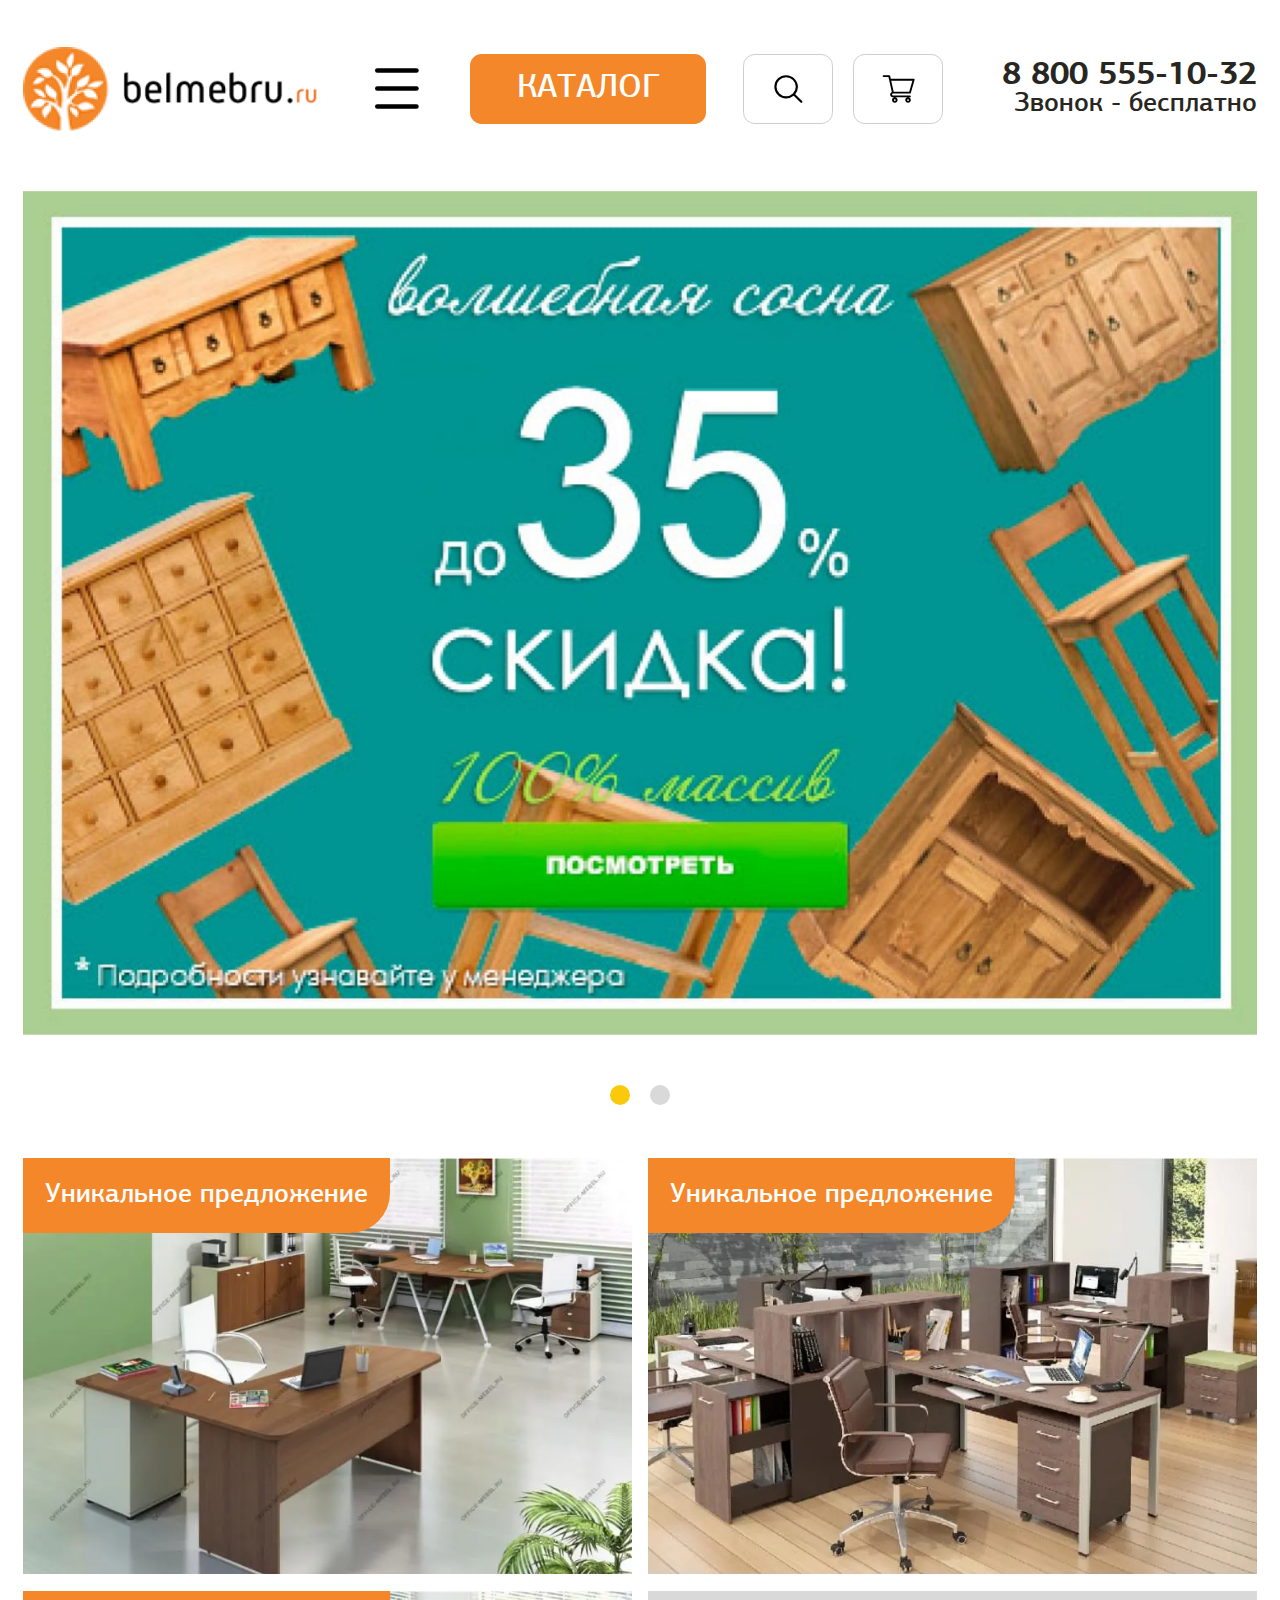
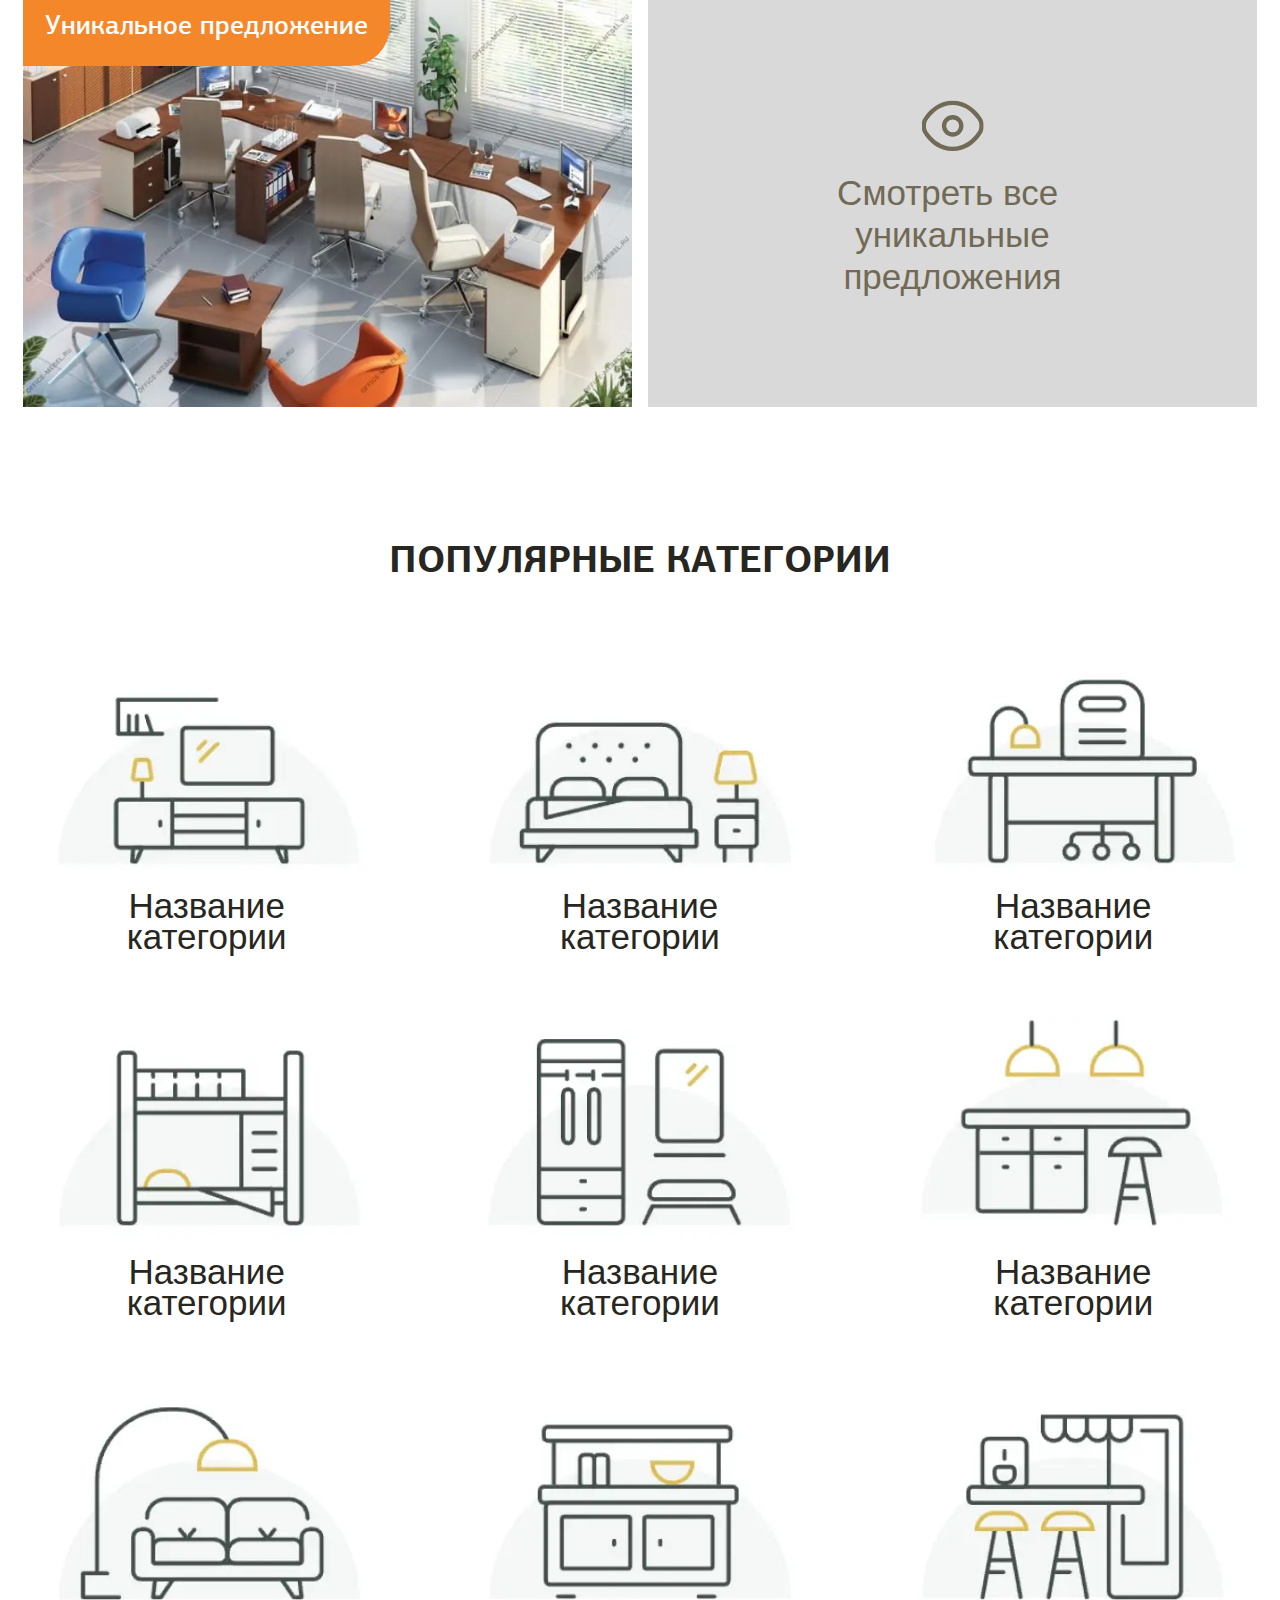
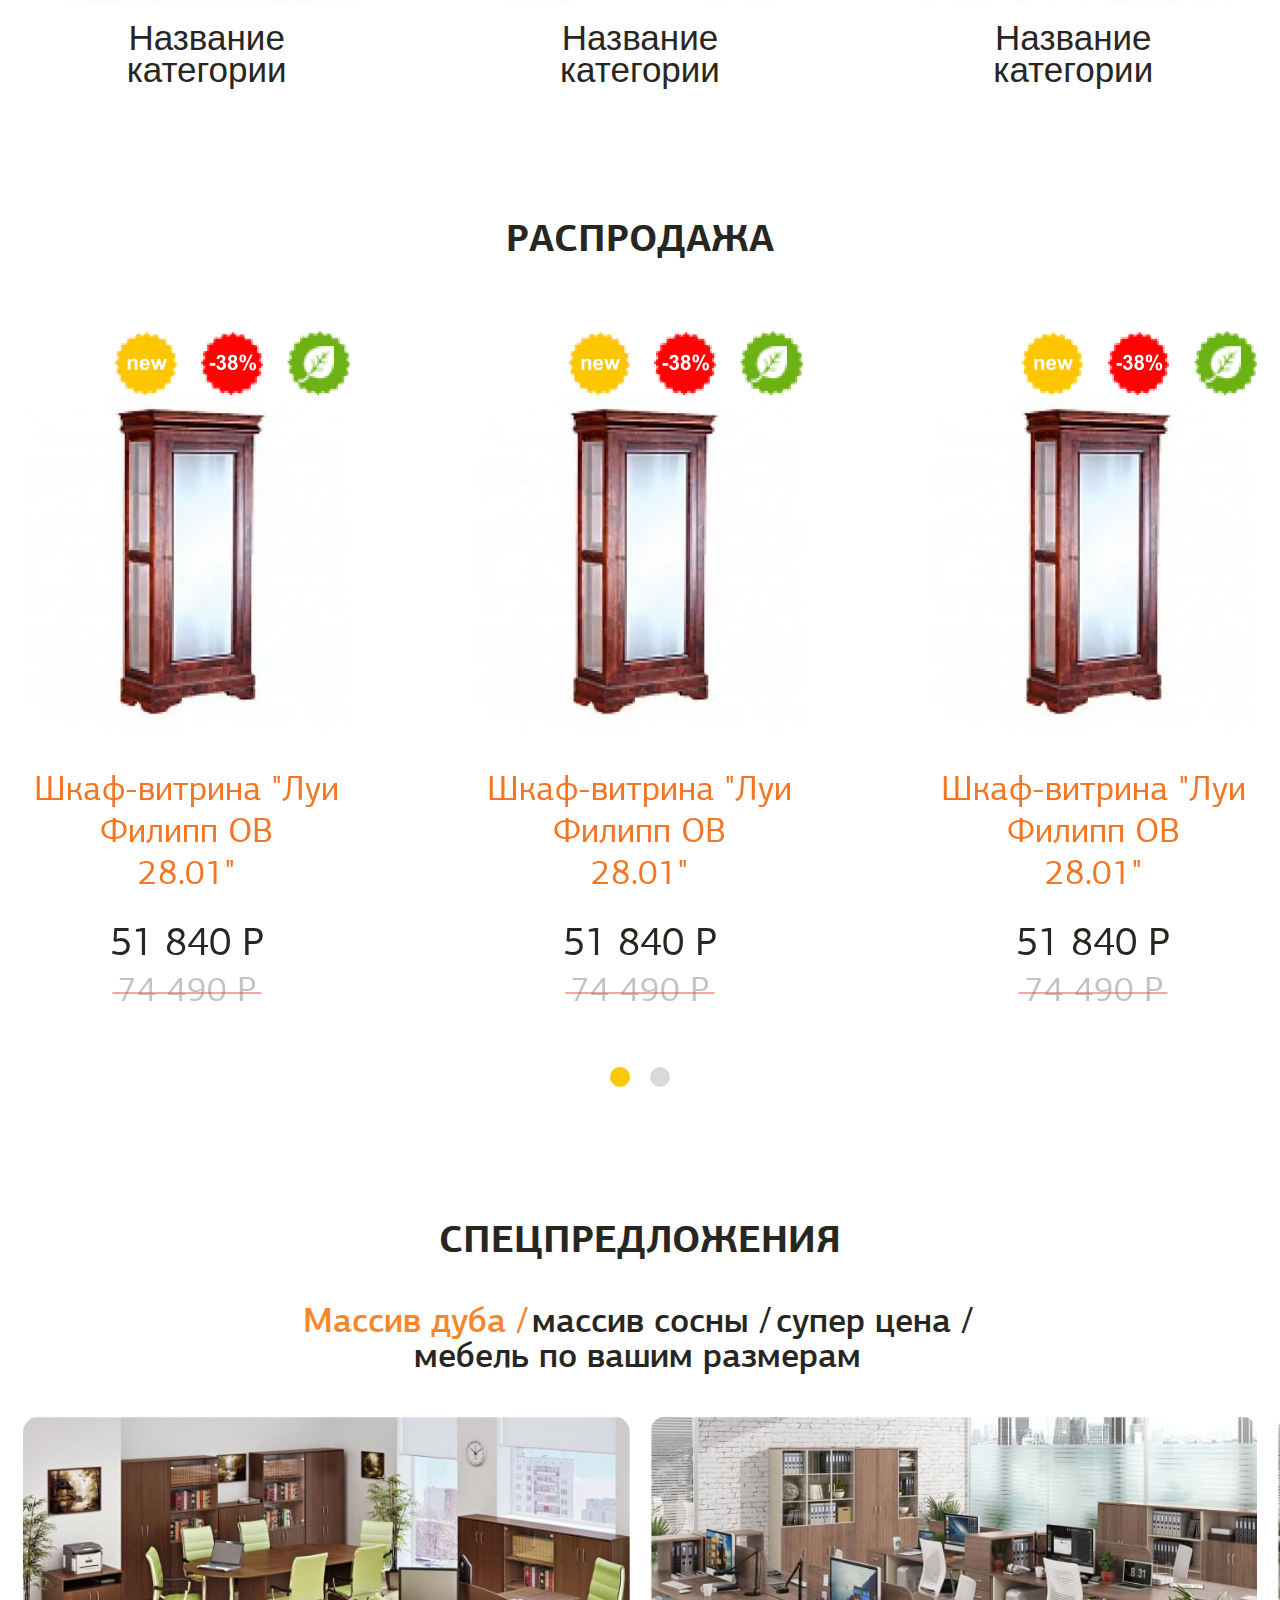
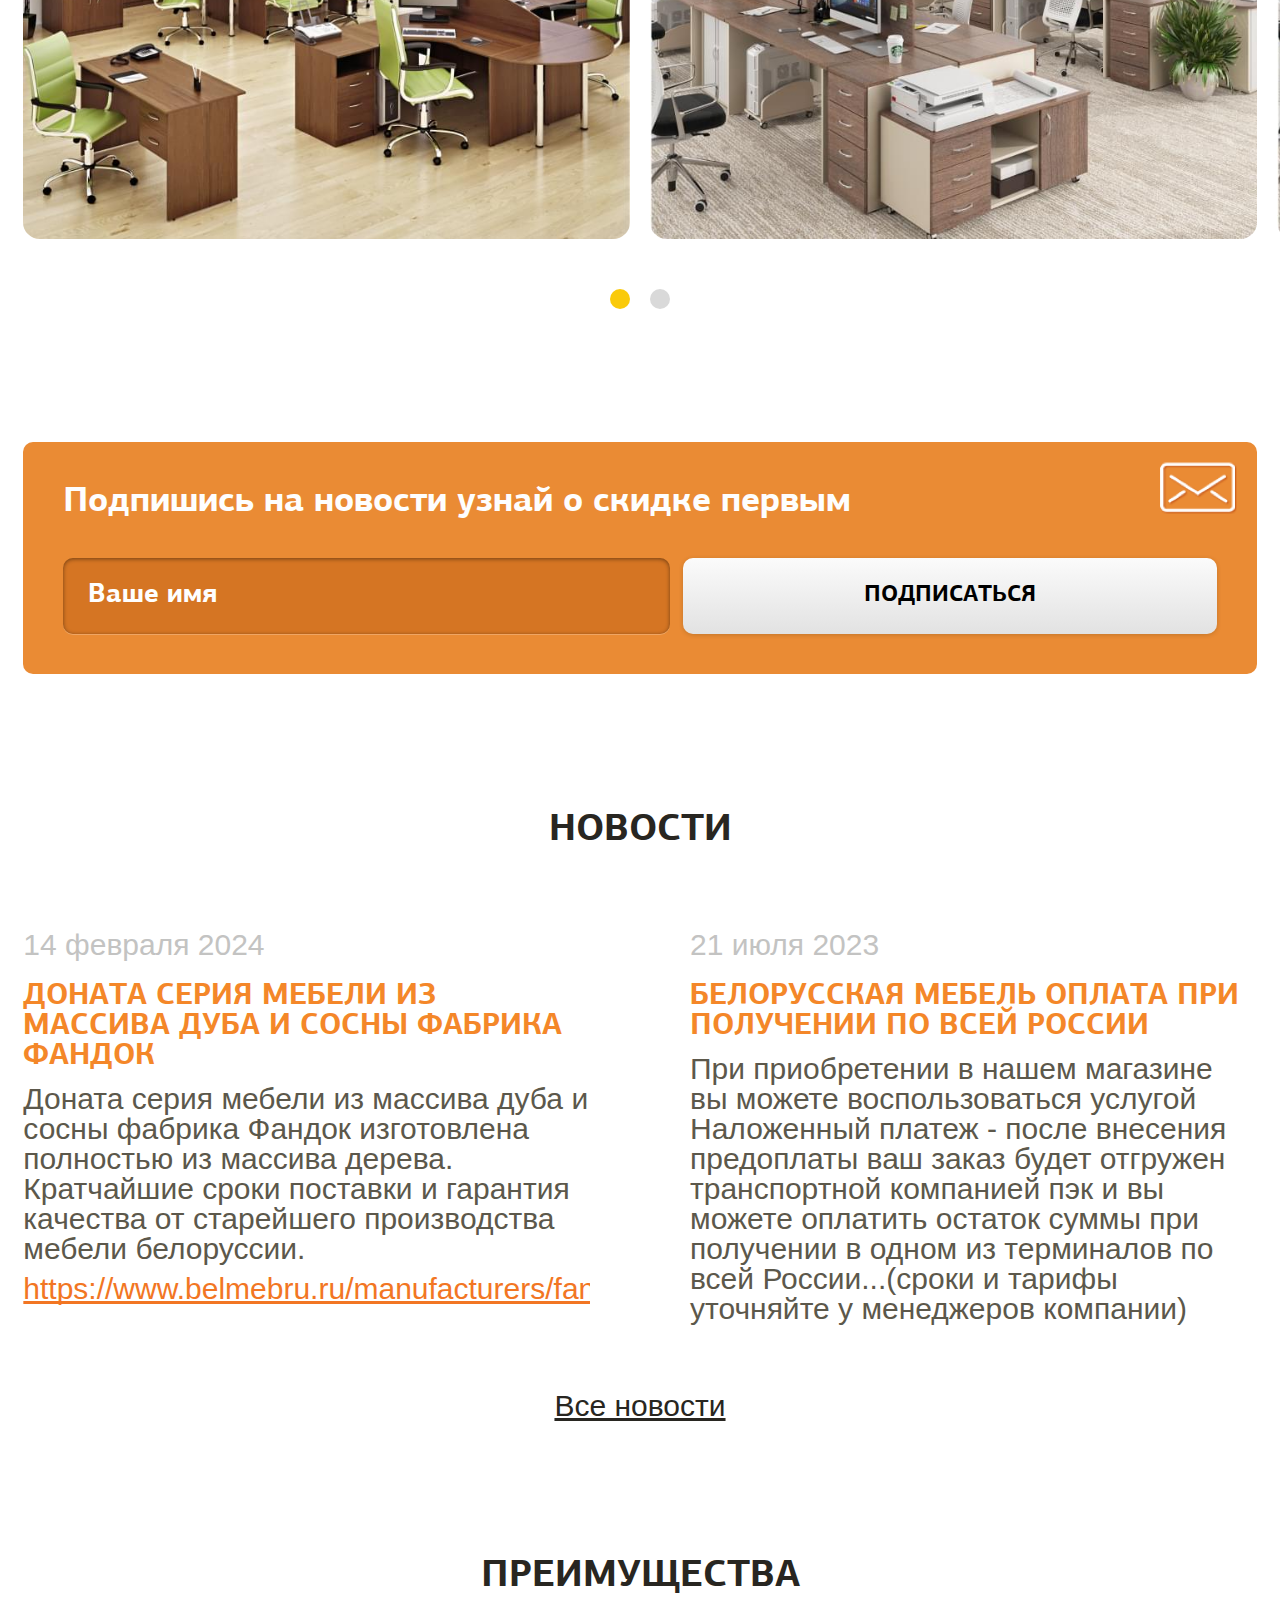
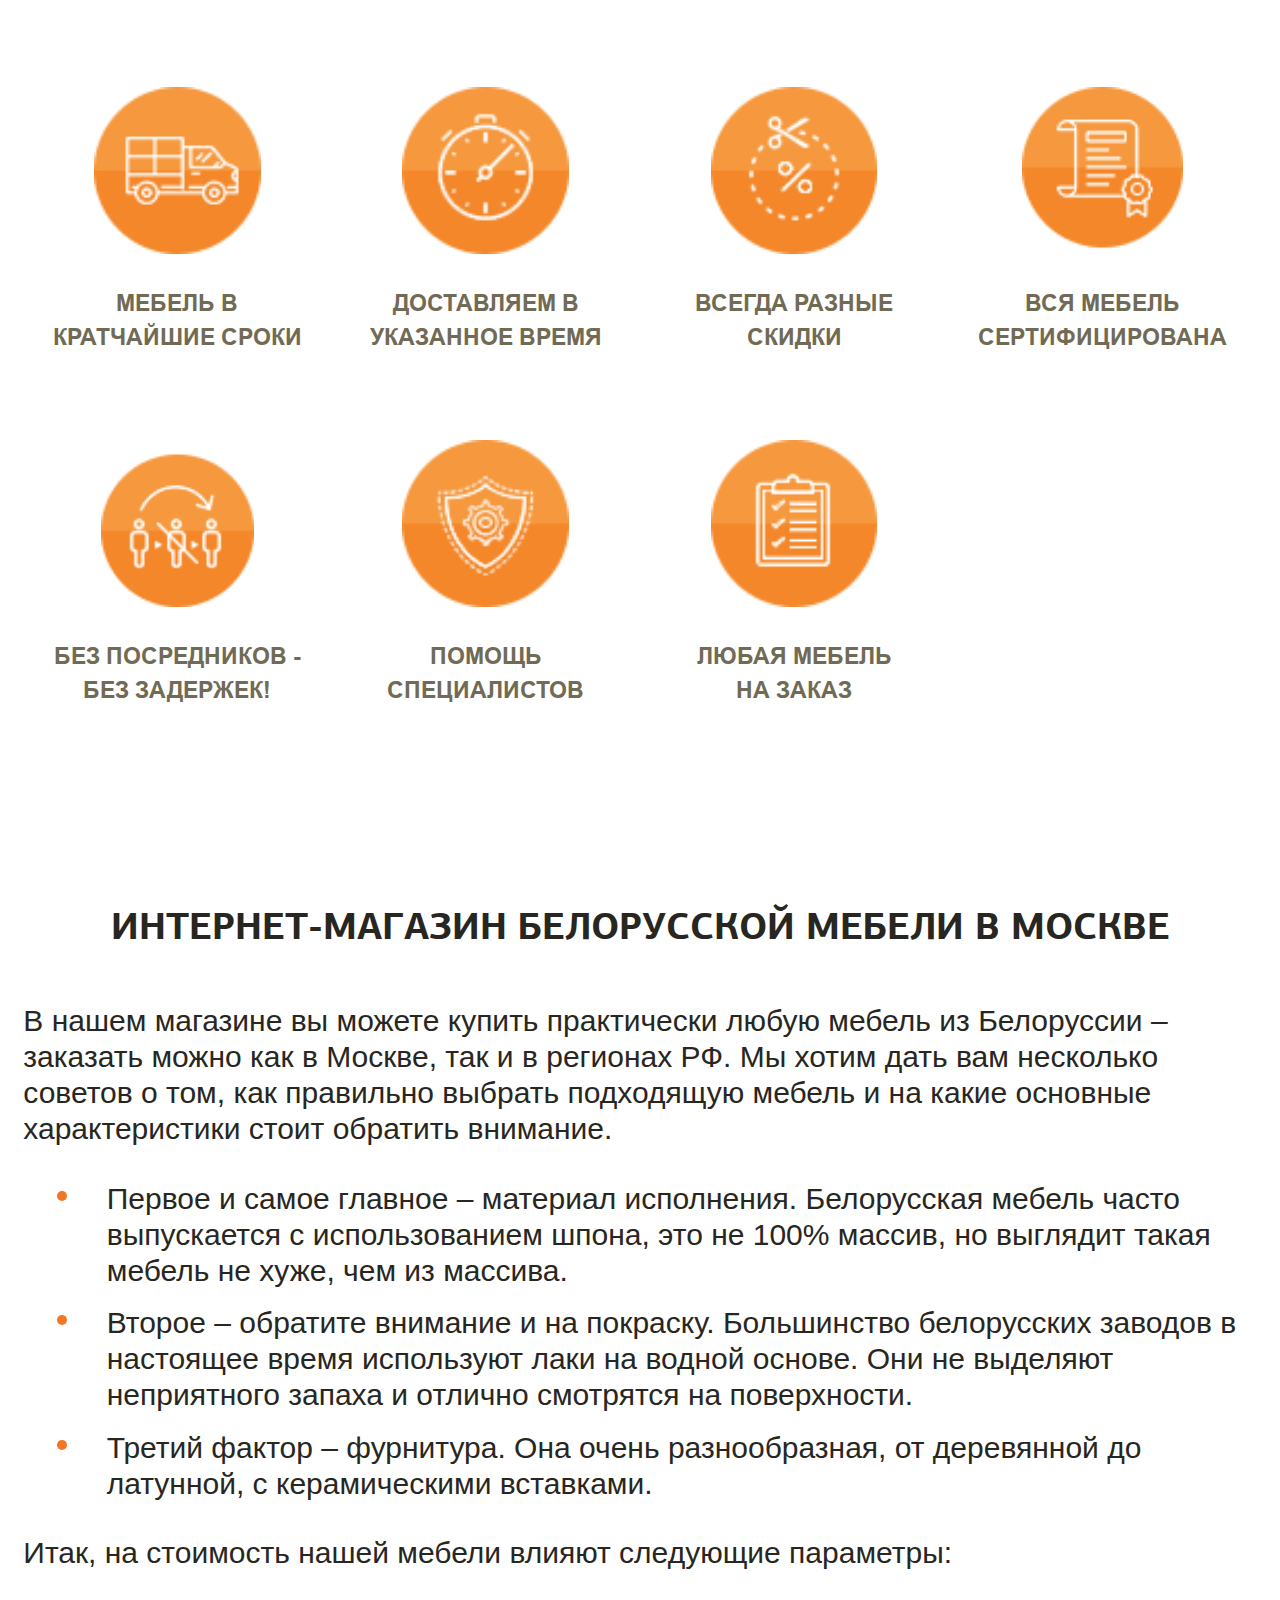
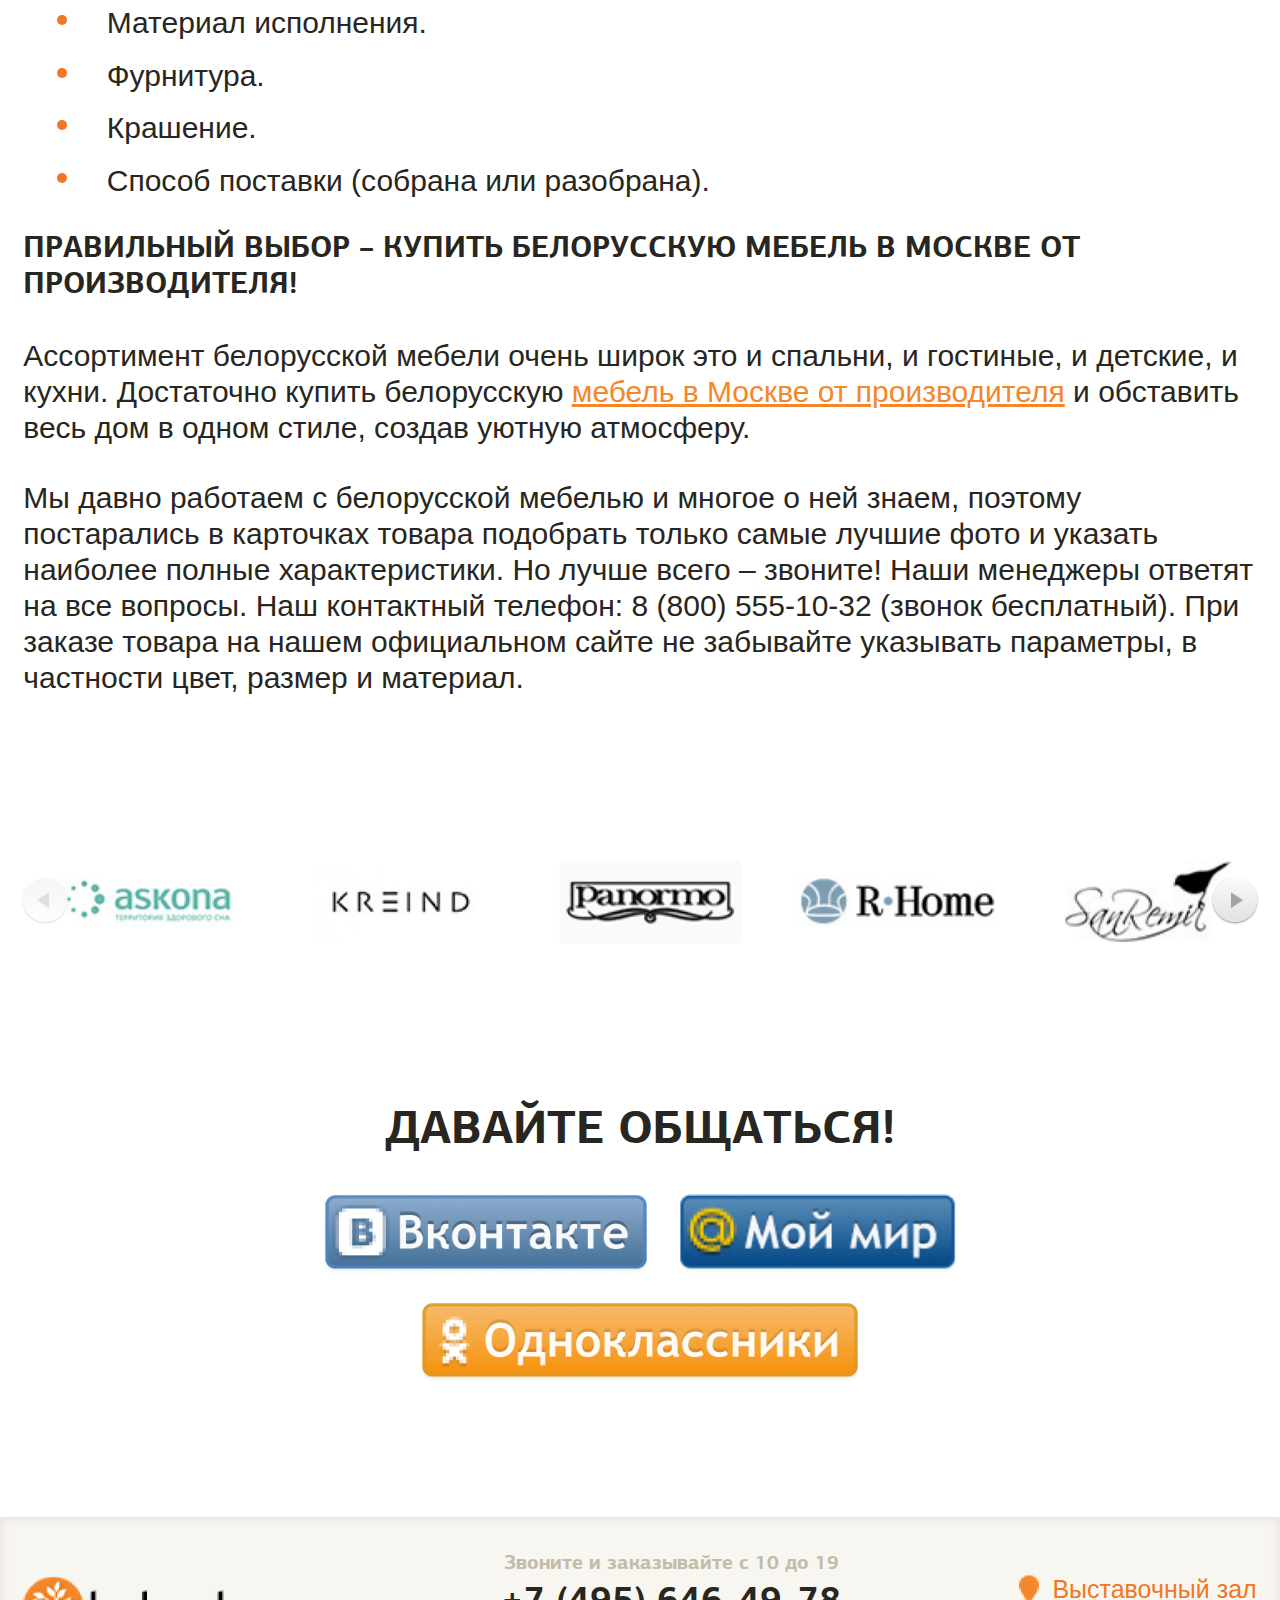
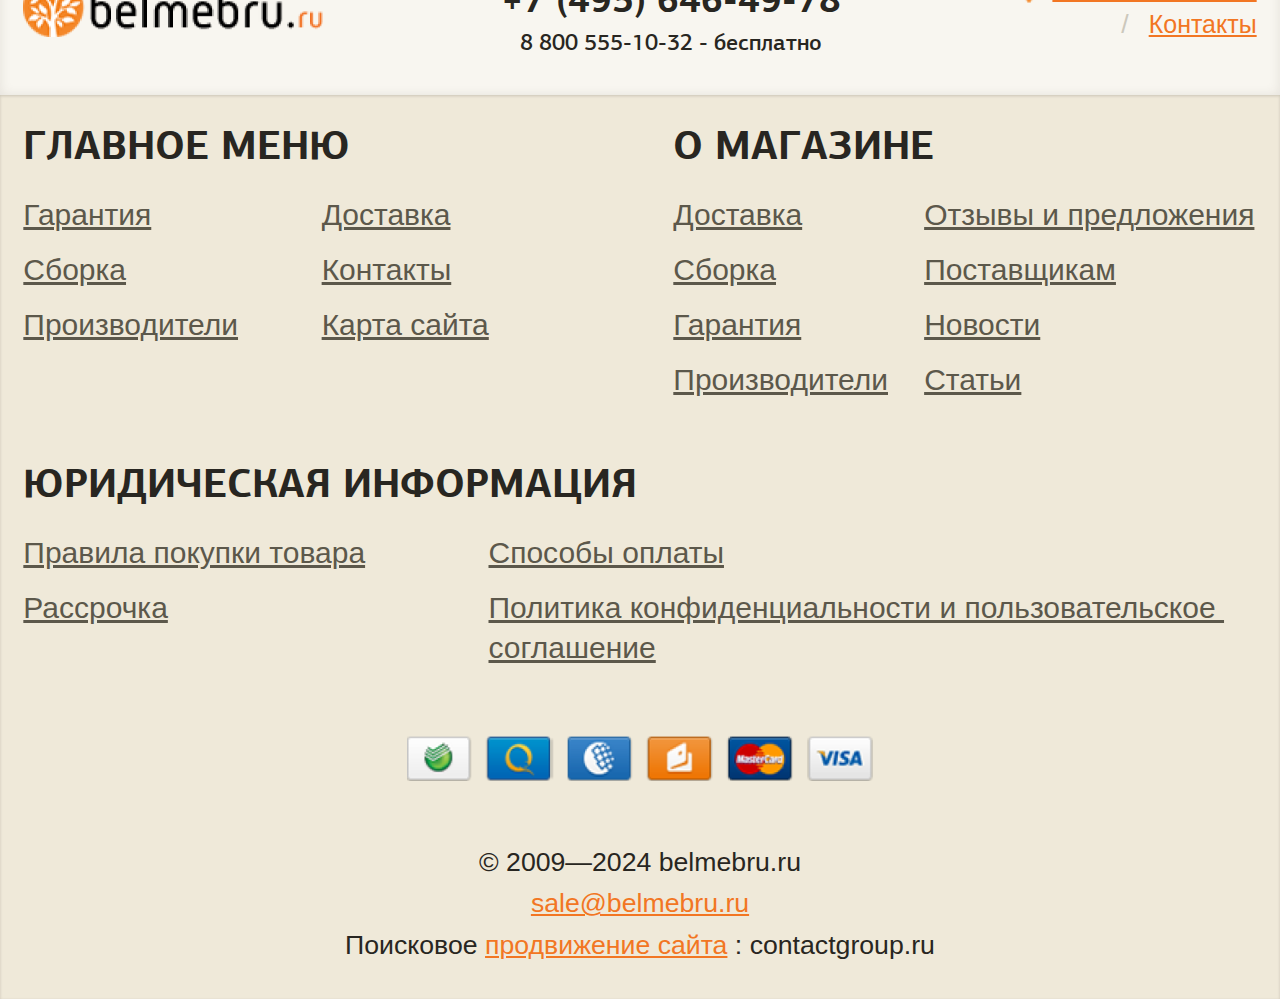
==== commit e7028b13: "fixed bugs" ====
--- a/index.html
+++ b/index.html
@@ -3124,27 +3124,6 @@
                 </div>
             </div>
 
-            <div class="subscribe m-section">
-                <div class="container">
-                    <form action="" class="subscribe-form">
-                        <div class="subscribe-form__top">
-                            <div class="subscribe-form__title text21 text14-mob bold-text font2">
-                                Подпишись на новости узнай о скидке первым
-                            </div>
-                            <img src="img/mail.png" alt="" class="subscribe-form__img">
-                        </div>
-                        <div class="subscribe-form__bottom">
-                            <div class="subscribe-form__field">
-                                <input type="text" placeholder="Ваше имя">
-                            </div>
-                            <button class="subscribe-form__btn m-btn">
-                                <span>Подписаться</span>
-                            </button>
-                        </div>
-                    </form>
-                </div>
-            </div>
-
             <div class="offer2 m-section _tabs-parent">
                 <div class="container">
                     <div class="h2 text-center">
@@ -3267,6 +3246,27 @@
                         </div>
 
                     </div>
+                </div>
+            </div>
+
+            <div class="subscribe m-section">
+                <div class="container">
+                    <form action="" class="subscribe-form">
+                        <div class="subscribe-form__top">
+                            <div class="subscribe-form__title text21 text14-mob bold-text font2">
+                                Подпишись на новости узнай о скидке первым
+                            </div>
+                            <img src="img/mail.png" alt="" class="subscribe-form__img">
+                        </div>
+                        <div class="subscribe-form__bottom">
+                            <div class="subscribe-form__field">
+                                <input type="text" placeholder="Ваше имя">
+                            </div>
+                            <button class="subscribe-form__btn m-btn">
+                                <span>Подписаться</span>
+                            </button>
+                        </div>
+                    </form>
                 </div>
             </div>
 
--- a/css/style.min.css
+++ b/css/style.min.css
@@ -1,2 +1,2 @@
-@font-face{font-family:Arial;src:url(../fonts/ArialNarrow.ttf) format("ttf"),url(../fonts/ArialNarrow.eot) format("eot"),url(../fonts/ArialNarrow.woff) format("woff"),url(../fonts/ArialNarrow.woff2) format("woff2");font-weight:300;font-style:normal;font-display:swap}@font-face{font-family:Arial;src:url(../fonts/Arial-Regular.ttf) format("ttf"),url(../fonts/Arial-Regular.eot) format("eot"),url(../fonts/Arial-Regular.woff) format("woff"),url(../fonts/Arial-Regular.woff2) format("woff2");font-weight:400;font-style:normal;font-display:swap}@font-face{font-family:Arial;src:url(../fonts/Arial-Italic.ttf) format("ttf"),url(../fonts/Arial-Italic.eot) format("eot"),url(../fonts/Arial-Italic.woff) format("woff"),url(../fonts/Arial-Italic.woff2) format("woff2");font-weight:400;font-style:Italic;font-display:swap}@font-face{font-family:Arial;src:url(../fonts/Arial-Bold.ttf) format("ttf"),url(../fonts/Arial-Bold.eot) format("eot"),url(../fonts/Arial-Bold.woff) format("woff"),url(../fonts/Arial-Bold.woff2) format("woff2");font-weight:700;font-style:normal;font-display:swap}@font-face{font-family:"PF Agora Sans Pro";src:url(../fonts/PFAgoraSansPro-Regular.ttf) format("ttf"),url(../fonts/PFAgoraSansPro-Regular.eot) format("eot"),url(../fonts/PFAgoraSansPro-Regular.woff) format("woff"),url(../fonts/PFAgoraSansPro-Regular.woff2) format("woff2");font-weight:400;font-style:normal;font-display:swap}@font-face{font-family:"PF Agora Sans Pro";src:url(../fonts/PFAgoraSansPro-Medium.ttf) format("ttf"),url(../fonts/PFAgoraSansPro-Medium.eot) format("eot"),url(../fonts/PFAgoraSansPro-Medium.woff) format("woff"),url(../fonts/PFAgoraSansPro-Medium.woff2) format("woff2");font-weight:500;font-style:normal;font-display:swap}@font-face{font-family:"PF Agora Sans Pro";src:url(../fonts/PFAgoraSansPro-Bold.ttf) format("ttf"),url(../fonts/PFAgoraSansPro-Bold.eot) format("eot"),url(../fonts/PFAgoraSansPro-Bold.woff) format("woff"),url(../fonts/PFAgoraSansPro-Bold.woff2) format("woff2");font-weight:700;font-style:normal;font-display:swap}@font-face{font-family:"Segoe UI";src:url("../fonts/Segoe UI.ttf") format("ttf"),url("../fonts/Segoe UI.eot") format("eot"),url("../fonts/Segoe UI.woff") format("woff"),url("../fonts/Segoe UI.woff2") format("woff2");font-weight:400;font-style:normal;font-display:swap}*,::after,::before{margin:0;padding:0;-webkit-box-sizing:border-box;box-sizing:border-box;-webkit-font-smoothing:antialiased!important;-webkit-tap-highlight-color:transparent;outline:0!important}h1,h2,h3,h4,h5,h6{font-weight:400}a,body,div,form,h1,h2,h3,h4,h5,li,p,ul{margin:0;padding:0;border:0;text-decoration:none;line-height:1}button,input,textarea{outline:0!important;-webkit-transition:.125s;-o-transition:.125s;transition:.125s;font-family:inherit}input:active,input[type=checkbox]:focus,input[type=file]:focus,input[type=radio]:focus,input[type=text]:focus{outline:0!important}::-webkit-input-placeholder{color:#222}::-moz-placeholder{color:#222}:-moz-placeholder{color:#222}:-ms-input-placeholder{color:#222}input::-webkit-inner-spin-button,input::-webkit-outer-spin-button{-webkit-appearance:none;margin:0}input[type=number]{-moz-appearance:textfield}html{height:100%;scroll-behavior:smooth;width:100%}svg{-ms-flex-negative:0;flex-shrink:0;height:auto}circle,path,rect,svg{-webkit-transition:.3s;-o-transition:.3s;transition:.3s}a{color:inherit;text-decoration:none;-webkit-transition:.3s;-o-transition:.3s;transition:.3s}a:focus,a:hover{text-decoration:none}li,ul{margin:0;padding:0;list-style:none}i{line-height:100%}fieldset{min-width:0;padding:0;margin:0;border:0}button{cursor:pointer;border:none;outline:0;-webkit-box-sizing:border-box;box-sizing:border-box;-webkit-transition:.3s;-o-transition:.3s;transition:.3s;background-color:inherit;font-size:1em}.swiper-button-next,.swiper-button-prev{z-index:2}.swiper-button-next::after,.swiper-button-prev::after{display:none}img{-webkit-user-select:none;-moz-user-select:none;-o-user-select:none;-ms-user-select:none;user-select:none;-ms-flex-negative:0;flex-shrink:0}html.fixed-body{overflow-y:hidden}.wrapper{min-height:100vh;display:-webkit-box;display:-ms-flexbox;display:flex;-webkit-box-orient:vertical;-webkit-box-direction:normal;-ms-flex-direction:column;flex-direction:column;-ms-flex-negative:0;flex-shrink:0}.content{-webkit-box-flex:1;-ms-flex-positive:1;flex-grow:1;display:-webkit-box;display:-ms-flexbox;display:flex;-webkit-box-orient:vertical;-webkit-box-direction:normal;-ms-flex-direction:column;flex-direction:column;width:100%}.m-page{width:calc(100vw - (100vw - 100%));overflow-x:hidden;font-family:Arial,sans-serif;font-weight:400;color:#282621;font-size:calc(100vw * (16 / 768))}.m-page.fixed-body,.m-page.fixed-body2{overflow-y:hidden;padding-right:var(--scrollWidth)}.container{width:100%;margin:0 auto;padding:0 .875em}a:hover{color:#f48729}@media screen and (max-width:992px){.m-page{font-size:calc(100vw * (16 / 768))}}@media screen and (max-width:576px){.m-page{font-size:calc(100vw * (16 / 320))}.container{padding:0 .3125em}.container._type2{padding:0 1.25em}}.font2{font-family:"PF Agora Sans Pro",sans-serif}.font3{font-family:"Segoe UI",sans-serif}.text-center{text-align:center}.text-underline{text-decoration:underline}.h1,.h2,.h3{line-height:120%;font-weight:700;text-transform:uppercase;font-family:"PF Agora Sans Pro",sans-serif}.h1{font-size:1.75em}.h2{font-size:1.4375em}.h3{font-size:1.125em}.text21{font-size:1.3125em;line-height:120%}.text20{font-size:1.25em;line-height:120%}.text19{font-size:1.1875em;line-height:120%}.text18{font-size:1.125em;line-height:120%}.text17{font-size:1.0625em;line-height:120%}.text16{font-size:1em;line-height:150%}.text15{font-size:.9375em;line-height:120%}.text14{font-size:.875em;line-height:120%}.text13{font-size:.8125em;line-height:120%}.text12{font-size:.75em;line-height:120%}.text11{font-size:.6875em;line-height:120%}.text10{font-size:.625em;line-height:120%}.extra-bold-text{font-weight:800}.bold-text{font-weight:700}.semi-bold-text{font-weight:600}.medium-text{font-weight:500}.regular-text{font-weight:400}.light-text{font-weight:300}@media screen and (max-width:992px){.text20-tablet{font-size:1.25em}.text19-tablet{font-size:1.1875em}.text18-tablet{font-size:1.125em}.text17-tablet{font-size:1.0625em}.text16-tablet{font-size:1em}.text15-tablet{font-size:.9375em}.text14-tablet{font-size:.875em}.text13-tablet{font-size:.8125em}.text12-tablet{font-size:.75em}.text11-tablet{font-size:.6875em}.text10-tablet{font-size:.625em}}.m-btn{display:-webkit-box;display:-ms-flexbox;display:flex;-webkit-box-align:center;-ms-flex-align:center;align-items:center;-webkit-box-pack:center;-ms-flex-pack:center;justify-content:center;-webkit-transition:.225s ease-out;-o-transition:.225s ease-out;transition:.225s ease-out;padding:0;height:3.0625em;border-radius:.1875em;font-weight:700}.m-btn:focus{-webkit-box-shadow:none;box-shadow:none}.m-btn span{font-size:1.0625em;text-shadow:0 1px 2px 0 rgba(0,0,0,.2)}.m-btn-green{-webkit-box-shadow:0 2px 4px 0 rgba(84,147,0,.54);box-shadow:0 2px 4px 0 rgba(84,147,0,.54);background:-webkit-gradient(linear,left top,left bottom,from(#aad223),to(#65ad13));background:-o-linear-gradient(top,#aad223,#65ad13 100%);background:linear-gradient(180deg,#aad223,#65ad13 100%);border-bottom:2px solid #5c940b;color:#fefefe}.m-btn-green:hover{opacity:.8;color:#fefefe}.m-btn-orange{border-bottom:2px solid #ce530e;-webkit-box-shadow:0 2px 4px 0 rgba(206,75,22,.54);box-shadow:0 2px 4px 0 rgba(206,75,22,.54);background:-webkit-gradient(linear,left top,left bottom,from(#f7aa35),to(#f1651d));background:-o-linear-gradient(top,#f7aa35,#f1651d 100%);background:linear-gradient(180deg,#f7aa35,#f1651d 100%);color:#fefefe}.m-btn-orange:hover{opacity:.8;color:#fefefe}.m-btn-red{border-bottom:2px solid #ce530e;-webkit-box-shadow:0 2px 4px 0 rgba(206,75,22,.54);box-shadow:0 2px 4px 0 rgba(206,75,22,.54);background:-webkit-gradient(linear,left top,left bottom,from(#f21515),to(#ca0000));background:-o-linear-gradient(top,#f21515,#ca0000 100%);background:linear-gradient(180deg,#f21515,#ca0000 100%);color:#fefefe}.m-btn-red:hover{opacity:.8;color:#fefefe}.m-btn-gray{border-bottom:3.31429px solid #656565;-webkit-box-shadow:0 3.31px 6.63px 0 rgba(0,0,0,.3);box-shadow:0 3.31px 6.63px 0 rgba(0,0,0,.3);background:-webkit-gradient(linear,left top,left bottom,from(rgba(0,0,0,.29)),to(rgba(255,255,255,.29))),#aaa;background:-o-linear-gradient(top,rgba(0,0,0,.29),rgba(255,255,255,.29) 100%),#aaa;background:linear-gradient(180deg,rgba(0,0,0,.29),rgba(255,255,255,.29) 100%),#aaa;color:#fefefe}.m-btn-gray:hover{opacity:.8;color:#fefefe}@media screen and (max-width:576px){.h1,.h2,.h3,.text14-mob{font-size:.875em}.text13-mob{font-size:.8125em}.text11-mob{font-size:.6875em}.m-btn{height:2.0625em}.m-btn span{font-size:.75em}}.fg{position:relative;margin:0}.fg label{display:block;font-size:1.125em;line-height:140%;margin-bottom:.375em}.fg label span{color:#fe4747}.fg .nice-select,.fg input,.fg textarea{border-radius:0;border:1px solid #ddc097;padding:0 1em;height:2.44em;width:100%;font-size:1.125em;background-color:#fdf8f0;color:#000}.fg .nice-select::-webkit-input-placeholder,.fg input::-webkit-input-placeholder,.fg textarea::-webkit-input-placeholder{color:#a1a1a1}.fg .nice-select::-moz-placeholder,.fg input::-moz-placeholder,.fg textarea::-moz-placeholder{color:#a1a1a1}.fg .nice-select:-ms-input-placeholder,.fg input:-ms-input-placeholder,.fg textarea:-ms-input-placeholder{color:#a1a1a1}.fg .nice-select::-ms-input-placeholder,.fg input::-ms-input-placeholder,.fg textarea::-ms-input-placeholder{color:#a1a1a1}.fg .nice-select::placeholder,.fg input::placeholder,.fg textarea::placeholder{color:#a1a1a1}.fg textarea{padding-top:1em;padding-bottom:1em;height:4.28em;resize:none;border-color:#d6d6d6;background-color:transparent}.fg__field{position:relative}.fg .nice-select{display:-webkit-box;display:-ms-flexbox;display:flex;-webkit-box-align:center;-ms-flex-align:center;align-items:center;-webkit-box-pack:justify;-ms-flex-pack:justify;justify-content:space-between;border-radius:.1875em;white-space:nowrap;height:3.6875em;padding:0 0 0 1.25em}.fg .nice-select.disabled{pointer-events:none;background:#f6f6f6!important}.fg .nice-select.disabled .current{opacity:.4}.fg .nice-select.open{border-bottom-left-radius:0;border-bottom-right-radius:0}.fg .nice-select:focus{border:1px solid #000}.fg .nice-select:before{content:'';-webkit-box-ordinal-group:4;-ms-flex-order:3;order:3;border-left:#000;-ms-flex-negative:0;flex-shrink:0;width:3.6875em;height:3.6875em;background-image:url(../img/select-arrow.svg);background-size:.5em auto;background-repeat:no-repeat;background-position:center;margin-left:1em}.fg .nice-select .current{font-size:1em;line-height:157%}.fg .nice-select .list{margin-top:-1px;border-radius:0 0 .1875em .1875em;width:calc(100% + 2px);left:-1px;border:1px solid #000;background:#fff;-webkit-box-shadow:none;box-shadow:none;max-height:14.875em;overflow-y:auto;z-index:5}.fg .nice-select .list::-webkit-scrollbar{width:.1875em;height:.1875em}.fg .nice-select .list::-webkit-scrollbar-track{background:0 0;border-radius:0}.fg .nice-select .list::-webkit-scrollbar-thumb{background:#000}.fg .nice-select .option{height:3.6875em;font-size:1em;line-height:157%;padding:.5em 1.25em;display:-webkit-box;display:-ms-flexbox;display:flex;-webkit-box-align:center;-ms-flex-align:center;align-items:center;color:#2b2b2b;border:none;border-bottom:1px solid #000}.fg .nice-select .option:last-child{border-bottom:none}.fg .nice-select .option.disabled{display:none}.fg .nice-select .option.focus,.fg .nice-select .option.selected.focus,.fg .nice-select .option:hover{background-color:#f48729;border-color:#f48729;font-weight:400;color:#fff}.fg._error input,.fg._error textarea{border-color:#f48729;color:#f48729}.fg._error input::-webkit-input-placeholder,.fg._error textarea::-webkit-input-placeholder{color:#f48729}.fg._error input::-moz-placeholder,.fg._error textarea::-moz-placeholder{color:#f48729}.fg._error input:-ms-input-placeholder,.fg._error textarea:-ms-input-placeholder{color:#f48729}.fg._error input::-ms-input-placeholder,.fg._error textarea::-ms-input-placeholder{color:#f48729}.fg._error input::placeholder,.fg._error textarea::placeholder{color:#f48729}.fg._error .fg__error-text{display:block}.fg__error-text{margin-top:.375em;color:#f48729;display:none}.color-item,.first-pay__item,.m-check,.m-radio,.radio-btn{position:relative}.color-item input,.first-pay__item input,.m-check input,.m-radio input,.radio-btn input{position:absolute;opacity:0;width:100%;height:100%;left:0;top:0;z-index:2;cursor:pointer}.m-check,.m-radio{color:#575652}.m-check label,.m-radio label{position:relative;cursor:pointer;display:-webkit-box;display:-ms-flexbox;display:flex;-webkit-box-align:center;-ms-flex-align:center;align-items:center;padding-left:2.125em;min-height:1.25em}.m-check label span,.m-radio label span{font-size:1.125em;line-height:130%}.m-check label:after,.m-check label:before,.m-radio label:after,.m-radio label:before{pointer-events:none}.m-check label:before,.m-radio label:before{content:'';position:absolute;z-index:1;left:0;top:50%;-webkit-transform:translateY(-50%);-ms-transform:translateY(-50%);transform:translateY(-50%);border:1px solid #767676;width:1.25em;height:1.25em;background-size:0 auto;background-repeat:no-repeat;background-position:center;-webkit-transition:none;-o-transition:none;transition:none}.m-check label a,.m-radio label a{text-decoration:underline;position:relative;z-index:2}.m-check input:checked+label::before{background-color:#f48729;border-color:#f48729;background-size:.75em auto}.m-check label:before{border-radius:.1875em;background-image:url(../img/check2.svg)}.m-check._gray label{color:#787878}.m-check .fg{position:relative;z-index:2;margin:0 .75em}.m-check .fg input{position:static;opacity:1;height:2.44em;width:3em;padding:0 .25em;text-align:center}.m-radio input:checked~label:before{border:none;background-size:100% auto}.m-radio label:before{border-radius:50%;background-image:url(../img/radio.svg)}.m-radio label span{display:block;line-height:157%;color:#5b626c;margin-top:.125em}.cartcalc{display:-webkit-inline-box;display:-ms-inline-flexbox;display:inline-flex;-webkit-box-align:center;-ms-flex-align:center;align-items:center;gap:.3125em;border-top:.0625em solid #e7e7e7;padding-top:.125em}.cartcalc .ccalc-minus,.cartcalc .ccalc-plus{width:1.3125em;height:1.3125em;display:-webkit-box;display:-ms-flexbox;display:flex;-webkit-box-pack:center;-ms-flex-pack:center;justify-content:center;-webkit-box-align:center;-ms-flex-align:center;align-items:center;background:-webkit-gradient(linear,left top,left bottom,from(#ededed),color-stop(54.13%,#ebebeb),color-stop(55.74%,#f3f3f3),to(#fff));background:-o-linear-gradient(top,#ededed,#ebebeb 54.13%,#f3f3f3 55.74%,#fff 100%);background:linear-gradient(180deg,#ededed,#ebebeb 54.13%,#f3f3f3 55.74%,#fff 100%);border:.09375em solid rgba(79,79,79,.5);-webkit-box-shadow:inset 0 0 0 .1875em rgba(255,255,255,.11);box-shadow:inset 0 0 0 .1875em rgba(255,255,255,.11);border-radius:.28125em;padding:.1875em}.cartcalc .ccalc-minus img,.cartcalc .ccalc-plus img{max-width:100%;width:.8125em}.cartcalc .ccalc-input{width:3.375em;height:1.5em}.cartcalc .ccalc-input input{width:100%;height:100%;text-align:center;background:#fff;border-color:transparent;font-size:1.3125em;line-height:120%;padding:0;margin:0}@media screen and (max-width:576px){.fg label{font-size:.75em}.fg input,.fg textarea{font-size:.75em;height:2.5em}.fg textarea{height:4.5em}.m-check label{padding-left:1.5em}.m-check label:before{width:.875em;height:.875em;border-radius:.125em}.m-check label span{font-size:.75em}.m-check .fg input{height:3em;width:4em}.cartcalc{gap:.1875em}.cartcalc .ccalc-minus,.cartcalc .ccalc-plus{width:.875em;height:.875em}.cartcalc .ccalc-minus img,.cartcalc .ccalc-plus img{width:.5em}.cartcalc .ccalc-input{width:2.25em;height:1em}}.pagination{margin-top:5em;display:-webkit-box;display:-ms-flexbox;display:flex;-webkit-box-pack:center;-ms-flex-pack:center;justify-content:center}.pagination a{display:-webkit-box;display:-ms-flexbox;display:flex;-webkit-box-align:center;-ms-flex-align:center;align-items:center;-webkit-box-pack:center;-ms-flex-pack:center;justify-content:center;font-weight:700;background:-webkit-gradient(linear,left top,left bottom,from(#fff1b9),to(#fff7d8));background:-o-linear-gradient(#fff1b9,#fff7d8);background:linear-gradient(#fff1b9,#fff7d8);display:flex;align-items:center;justify-content:center;padding:.125em .5625em;border-bottom:3px solid #ded3a5;margin:0 .5em;border-radius:.3125em;font-size:1em;line-height:140%;text-decoration:none;color:#5c2707;-webkit-transition:.2s linear;-o-transition:.2s linear;transition:.2s linear;min-width:1.75em;min-height:2em}.pagination a:hover{color:#f27623}.pagination a.is-active{background:-webkit-gradient(linear,left top,left bottom,from(#f7a734),to(#f1671e));background:-o-linear-gradient(#f7a734,#f1671e);background:linear-gradient(#f7a734,#f1671e);border-bottom:3px solid #ce530e;border-radius:4px;color:#fff;margin-right:5px}.tabs{display:-webkit-box;display:-ms-flexbox;display:flex}.tab{height:3.5625em;padding:0 1.56em;display:-webkit-box;display:-ms-flexbox;display:flex;-webkit-box-align:center;-ms-flex-align:center;align-items:center;position:relative;text-transform:uppercase;font-weight:700;color:rgba(0,0,0,.8);-webkit-transition:.3s;-o-transition:.3s;transition:.3s}.tab:not(:last-child){margin:0 .94em 0 0}.tab:before{content:'';position:absolute;width:100%;height:2px;left:0;bottom:0;background-color:#f48729;opacity:0;-webkit-transition:inherit;-o-transition:inherit;transition:inherit}.tab span{font-size:.875em;line-height:120%}.tab:hover{background:#fbfbfb;cursor:pointer}.tab._active{background:#fbfbfb;pointer-events:none}.tab._active:before{opacity:1}.tab-content{display:none}.tab-content._active{display:block}.grid{display:grid;gap:1.25em;grid-template-columns:100%}.grid2{grid-template-columns:repeat(2,calc(50% - .5em))}.grid3{grid-template-columns:repeat(3,calc(100% / 3 - 2.5em / 3))}.grid4,.grid5{grid-template-columns:repeat(4,calc(25% - 3.75em / 4))}@media screen and (max-width:992px){.grid-tablet{grid-template-columns:100%}.grid-tablet2{grid-template-columns:repeat(2,calc(50% - .625em))}}@media screen and (max-width:576px){.pagination{margin-top:3.67em;font-size:.75em}.grid-mob{grid-template-columns:100%}}.filter-slider__item{margin-top:.75em;min-height:1em;padding:0 .125em;display:-webkit-box;display:-ms-flexbox;display:flex;-webkit-box-align:center;-ms-flex-align:center;align-items:center}.filter-slider__output{font-size:.75em;line-height:140%;color:#5c584b}.filter-slider .range-slider{width:100%;background:#f8f8f8;border:1px solid #dedede;-webkit-box-shadow:none;box-shadow:none;height:.3125em;border-radius:.125em}.filter-slider .range-slider .noUi-connects{height:calc(100% + 2px);margin-top:-1px}.filter-slider .range-slider .noUi-connect{background:-webkit-gradient(linear,left top,left bottom,from(rgba(255,255,255,0)),to(rgba(255,255,255,.35))),#f16d21;background:-o-linear-gradient(top,rgba(255,255,255,0),rgba(255,255,255,.35) 100%),#f16d21;background:linear-gradient(180deg,rgba(255,255,255,0),rgba(255,255,255,.35) 100%),#f16d21}.filter-slider .range-slider .noUi-handle{-webkit-box-shadow:inset 0 2px 1px 1px rgba(9,9,10,.03),0 1px 3px 0 rgba(9,9,10,.23);box-shadow:inset 0 2px 1px 1px rgba(9,9,10,.03),0 1px 3px 0 rgba(9,9,10,.23);border:none;background-color:transparent;background-image:url(../img/slider-btn.svg);background-size:100% auto;background-repeat:no-repeat;background-position:center;width:.4375em;height:1.0625em;top:-.375em!important;right:-.1875em!important;border-radius:.125em;cursor:pointer}.filter-slider .range-slider .noUi-handle:before{opacity:0;width:300%;height:100%;position:absolute;top:50%;left:50%;-webkit-transform:translate(-50%,-50%);-ms-transform:translate(-50%,-50%);transform:translate(-50%,-50%)}.filter-slider .range-slider .noUi-handle:after{display:none}.socials{display:-webkit-box;display:-ms-flexbox;display:flex;-webkit-box-align:center;-ms-flex-align:center;align-items:center}.socials__item{width:2.5em;height:2.5em;border-radius:50%;border:1px solid rgba(255,255,255,.1);background:#1a1a1a;display:-webkit-box;display:-ms-flexbox;display:flex;-webkit-box-align:center;-ms-flex-align:center;align-items:center;-webkit-box-pack:center;-ms-flex-pack:center;justify-content:center}.socials__item:not(:last-child){margin:0 .75em 0 0}.socials__item:hover path{fill-opacity:1}.socials__item:hover path:not(._not-fill){fill:#fff}.compare-btn,.favourite-btn{display:-webkit-box;display:-ms-flexbox;display:flex;-webkit-box-align:center;-ms-flex-align:center;align-items:center;-webkit-box-pack:center;-ms-flex-pack:center;justify-content:center}.compare-btn svg,.favourite-btn svg{width:100%;height:auto}.favourite-btn{width:1.4375em}.favourite-btn:hover path{opacity:1}.favourite-btn._added path{opacity:1;stroke:#f48729;fill:#f48729}.compare-btn{width:1.5em}.compare-btn._added g,.compare-btn:hover g{opacity:1}.compare-btn._added line{stroke:#f48729}.breadcrumbs a{font-size:1.125em;line-height:163%;text-decoration:underline;-webkit-text-decoration-skip-ink:none;text-decoration-skip-ink:none;display:inline;position:relative}.breadcrumbs a:not(:first-child){margin-left:1.5em}.breadcrumbs a:not(:first-child):before{content:'';position:absolute;z-index:1;width:.39em;height:.62em;background-image:url(../img/bread-arrow.svg);background-size:100% auto;background-repeat:no-repeat;background-position:center;top:.375em;right:100%;margin-right:.625em}.breadcrumbs a:last-child{color:#f48729}@media screen and (max-width:576px){.breadcrumbs{font-size:.67em}}.modal-bg{position:fixed;top:0;left:0;width:100%;height:calc(100 * var(--vh));background-color:#000;opacity:.5}.modal{position:fixed;left:0;top:0;width:100%;height:calc(100 * var(--vh));overflow-y:auto;z-index:80;opacity:0;pointer-events:none;padding:1em 0;text-align:center}.modal:after{content:'';display:inline-block;height:100%;vertical-align:middle;margin-right:-4px}.modal__dialog{text-align:left;vertical-align:middle;background:#fff;width:67em;max-width:calc(100% - 2em);position:relative;z-index:3;padding:3em;border-radius:1.5em;display:inline-block}.modal._active{opacity:1;pointer-events:unset}.modal._active .modal__bg{display:block}.modal__top{display:-webkit-box;display:-ms-flexbox;display:flex;-webkit-box-align:center;-ms-flex-align:center;align-items:center;-webkit-box-pack:justify;-ms-flex-pack:justify;justify-content:space-between}.modal .close-btn{width:1.5em;display:-webkit-box;display:-ms-flexbox;display:flex;-webkit-box-align:center;-ms-flex-align:center;align-items:center;-webkit-box-pack:center;-ms-flex-pack:center;justify-content:center;margin-left:1em;-ms-flex-negative:0;flex-shrink:0}.header{padding:1.75em 0 2.25em}.header__inner{display:-webkit-box;display:-ms-flexbox;display:flex;-webkit-box-align:center;-ms-flex-align:center;align-items:center;-webkit-box-pack:justify;-ms-flex-pack:justify;justify-content:space-between}.header__logo{display:block;-ms-flex-negative:0;flex-shrink:0;width:11em}.header__logo img{width:100%;display:block}.header._open .mob-menu{opacity:1;pointer-events:unset}.header._open .mob-menu__inner{-webkit-transform:translateX(0);-ms-transform:translateX(0);transform:translateX(0)}.header-call{font-family:"PF Agora Sans Pro",sans-serif;text-align:right}.header-call__link{font-size:1.25em;font-weight:700}.header-call__title{font-size:1em;font-weight:500}.header-action{display:-webkit-box;display:-ms-flexbox;display:flex;-webkit-box-align:center;-ms-flex-align:center;align-items:center}.header-action__buttons{display:-webkit-box;display:-ms-flexbox;display:flex;margin-left:1.375em}.header-action__btn{width:3.375em;height:2.625em;border:1px solid #cecece;border-radius:.4375em;display:-webkit-box;display:-ms-flexbox;display:flex;-webkit-box-align:center;-ms-flex-align:center;align-items:center;-webkit-box-pack:center;-ms-flex-pack:center;justify-content:center;margin-right:.75em}.header-action__btn:last-child{margin-right:0}.header-action__btn img{height:1.0625em}.burger{-ms-flex-negative:0;flex-shrink:0;display:-webkit-box;display:-ms-flexbox;display:flex;-webkit-box-align:center;-ms-flex-align:center;align-items:center;-webkit-box-pack:center;-ms-flex-pack:center;justify-content:center;width:1.6875em;margin-right:1.875em}.burger img{width:100%}.catalog-btn{display:-webkit-box;display:-ms-flexbox;display:flex;-webkit-box-align:center;-ms-flex-align:center;align-items:center;-webkit-box-pack:center;-ms-flex-pack:center;justify-content:center;padding:0 1.75em;height:2.625em;background-color:#f48729;color:#fefefe;font-weight:500;text-transform:uppercase;font-family:"PF Agora Sans Pro",sans-serif;border-radius:.4375em}.catalog-btn span{font-size:1.25em}.mob-menu{pointer-events:none;opacity:0;position:fixed;top:0;left:0;z-index:100}.mob-menu__inner{-webkit-transition:.3s;-o-transition:.3s;transition:.3s;-webkit-transform:translateX(-120%);-ms-transform:translateX(-120%);transform:translateX(-120%);position:relative;z-index:3;height:calc(100 * var(--vh));width:17.5em;background-color:#fefefe;overflow-y:auto;padding:.75em 1.25em}.mob-menu__bg{background:rgba(0,0,0,.6);position:fixed;top:0;left:0;width:100%;height:calc(100 * var(--vh))}.mob-menu__title{font-size:.75em;line-height:133%;color:#5c584b;font-family:"Segoe UI",sans-serif}.menu-item{border-bottom:1px solid #e4e4e4;font-family:"PF Agora Sans Pro",sans-serif}.menu-item__show{display:-webkit-box;display:-ms-flexbox;display:flex;-webkit-box-align:center;-ms-flex-align:center;align-items:center;height:3.375em}.menu-item__show:after{content:'';width:.3125em;height:.5em;background-image:url(../img/arrow-right.svg);background-size:100% auto;background-repeat:no-repeat;background-position:center;margin-left:1.25em}.menu-item__show a{font-size:.8125em;font-weight:700}.menu-item__items{margin-top:.625em}.menu-item._open>.sub-menu{opacity:1;pointer-events:unset}.sub-menu{-webkit-transition:.3s;-o-transition:.3s;transition:.3s;opacity:0;pointer-events:none;position:fixed;top:0;left:0;height:calc(100 * var(--vh));width:17.5em;background-color:#fefefe;overflow-y:auto;padding:.75em 1.25em}.sub-menu__back{display:-webkit-box;display:-ms-flexbox;display:flex;-webkit-box-align:center;-ms-flex-align:center;align-items:center;color:#5c584b;font-family:"Segoe UI",sans-serif}.sub-menu__back img{width:.3125em;margin-right:.625em}.sub-menu__back span{font-size:.75em;line-height:133%}.sub-menu__title{font-weight:700;font-size:.875em;color:#f27623;margin-top:1.25em}@media screen and (max-width:576px){.header{padding:1.25em 0 1.875em}.header__inner{-ms-flex-wrap:wrap;flex-wrap:wrap}.header__logo{width:8em}.header-action{width:100%;margin-top:.75em;-webkit-box-ordinal-group:3;-ms-flex-order:2;order:2}.header-action__buttons{margin-left:auto}.header-action__btn{height:1.875em;width:2.5em;border-radius:.3125em;margin-right:.5625em}.header-action__btn img{height:.8125em}.header-call__link{font-size:.875em}.header-call__title{font-size:.6875em}.burger{width:1.25em;margin-right:1em}.catalog-btn{height:1.875em;padding:0 1.25em;border-radius:.3125em}.catalog-btn span{font-size:.9375em}}.footer{margin-top:2.5em}.footer__logo{display:block;width:11.25em;-ms-flex-negative:0;flex-shrink:0}.footer__logo img{width:100%;display:block}.footer__pay{width:17.5em;margin:2.5em auto 0;max-width:100%}.footer__pay img{width:100%;display:block}.footer-top{padding:1.25em 0;-webkit-box-shadow:inset 0 1px 12px 0 rgba(61,57,44,.11);box-shadow:inset 0 1px 12px 0 rgba(61,57,44,.11);background-color:#f8f6f0}.footer-top__inner{display:-webkit-box;display:-ms-flexbox;display:flex;-webkit-box-align:center;-ms-flex-align:center;align-items:center;-webkit-box-pack:justify;-ms-flex-pack:justify;justify-content:space-between}.footer-top__links{display:-webkit-box;display:-ms-flexbox;display:flex;-webkit-box-orient:vertical;-webkit-box-direction:normal;-ms-flex-direction:column;flex-direction:column;-webkit-box-align:end;-ms-flex-align:end;align-items:flex-end}.footer-top__link{color:#f27623;margin-bottom:.25em;display:-webkit-box;display:-ms-flexbox;display:flex;-webkit-box-align:center;-ms-flex-align:center;align-items:center}.footer-top__link:last-child{margin:0}.footer-top__link:last-child:before{content:'/';font-size:1em;margin-right:.75em;color:#ccc8bc}.footer-top__link span{text-decoration:underline;font-size:.9375em;line-height:112%}.footer-top__link img{width:.75em;margin-right:.5em;-ms-flex-negative:0;flex-shrink:0}.footer-contacts{text-align:center;font-family:"PF Agora Sans Pro",sans-serif}.footer-contacts__title{font-size:.75em;line-height:140%;font-weight:700;color:#c3bca9}.footer-contacts__phone{font-size:1.375em;line-height:140%;font-weight:700}.footer-contacts__bottom{font-weight:500;font-size:.875em;line-height:140%}.footer-bottom{padding:1.25em 0 1.5em;-webkit-box-shadow:inset 0 1px 3px 0 rgba(61,57,44,.2);box-shadow:inset 0 1px 3px 0 rgba(61,57,44,.2);background-color:#efe9d9}.footer-menu{display:grid;grid-template-columns:repeat(2,calc(50% - 1.25em));gap:2.5em}.footer-nav__title{font-size:1.5em;text-transform:uppercase;font-family:"PF Agora Sans Pro",sans-serif;font-weight:700}.footer-nav__links{margin-top:1em;display:grid;grid-template-columns:repeat(2,calc(50% - .25em));gap:.5em}.footer-nav__links-group{display:-webkit-box;display:-ms-flexbox;display:flex;-webkit-box-orient:vertical;-webkit-box-direction:normal;-ms-flex-direction:column;flex-direction:column;-webkit-box-align:start;-ms-flex-align:start;align-items:flex-start}.footer-nav__link{font-size:1.125em;line-height:133%;text-decoration:underline;color:#5c584b;margin-bottom:.5em}.footer-nav__link:last-child{margin:0}.footer-info{margin-top:2.5em;text-align:center;display:grid;grid-template-columns:100%;gap:.5em}.footer-info__item{font-size:1em;line-height:105%}.footer-info__item a{color:#f27623;text-decoration:underline}@media screen and (max-width:576px){.footer{margin-top:1.25em}.footer__logo{margin:0 auto}.footer-top{padding-bottom:1.875em}.footer-top__inner{display:grid;grid-template-columns:100%;gap:1.25em}.footer-top__links{-webkit-box-orient:horizontal;-webkit-box-direction:normal;-ms-flex-direction:row;flex-direction:row;-webkit-box-align:center;-ms-flex-align:center;align-items:center;-webkit-box-pack:center;-ms-flex-pack:center;justify-content:center}.footer-top__link{margin:0 .625em 0 0}.footer-top__link span,.footer-top__link:last-child:before{font-size:.75em}.footer-menu{grid-template-columns:100%}.footer-nav__title{font-size:.875em}.footer-nav__links{grid-template-columns:5.5em calc(100% - 7em);gap:1.5em}.footer-nav__link{font-size:.75em}.footer-nav._type3 .footer-nav__links{width:calc(100% + 1em)}.footer-info{text-align:left;gap:0}.footer-info__item{font-size:.75em;line-height:140%}}.text h3,.text li,.text p{font-size:1.125em;line-height:120%}.text p:not(:last-child){margin:0 0 1.125em}.text h3{font-family:"PF Agora Sans Pro",sans-serif;text-transform:uppercase;font-weight:700;margin-bottom:1.125em}.text ul{display:grid;grid-template-columns:100%;gap:.625em;padding-left:1.25em}.text ul:not(:last-child){margin:0 0 1.25em}.text ul li{padding-left:1.67em;position:relative}.text ul li:before{content:'';position:absolute;top:.33em;left:0;width:.33em;height:.33em;background-color:#f27623;border-radius:50%}.text a{text-decoration:underline;color:#f48729}.m-section{padding:2.5em 0}.swiper-pagination{display:-webkit-box;display:-ms-flexbox;display:flex;-webkit-box-align:center;-ms-flex-align:center;align-items:center;-webkit-box-pack:center;-ms-flex-pack:center;justify-content:center;position:static;margin-top:1.875em}.swiper-pagination-bullet{background-color:#d9d9d9;width:.75em;height:.75em;opacity:1;margin:0 .375em!important}.swiper-pagination-bullet-active{background-color:#faca0a}.main-slider .swiper-container{overflow:hidden}.main-slider .swiper-wrapper{-webkit-box-align:stretch;-ms-flex-align:stretch;align-items:stretch}.main-slider .swiper-slide{height:auto}.main-slider__img{height:100%;display:block}.main-slider__img img{width:100%;min-height:100%;-o-object-fit:cover;object-fit:cover;display:block}.offer{padding:2em 0 2.5em}.offer__grid{display:grid;grid-template-columns:repeat(2,calc(50% - .3125em));gap:.625em}.offer-card{display:block;position:relative}.offer-card__img{position:relative;padding-bottom:68.4%;display:block}.offer-card__img img{position:absolute;top:0;left:0;width:100%;height:100%;-o-object-fit:cover;object-fit:cover;border-radius:inherit}.offer-card__badge{position:absolute;top:0;left:0;height:2.8125em;padding:0 .8125em;display:-webkit-box;display:-ms-flexbox;display:flex;-webkit-box-align:center;-ms-flex-align:center;align-items:center;background-color:#f48729;color:#fefefe;border-radius:0 0 1.5em;font-family:"PF Agora Sans Pro",sans-serif;font-weight:500}.offer-link{display:block;padding-bottom:68.4%;position:relative;background:#d9d9d9}.offer-link__inner{position:absolute;top:50%;left:50%;-webkit-transform:translate(-50%,-50%);-ms-transform:translate(-50%,-50%);transform:translate(-50%,-50%);max-width:9.25em;text-align:center;display:-webkit-box;display:-ms-flexbox;display:flex;-webkit-box-orient:vertical;-webkit-box-direction:normal;-ms-flex-direction:column;flex-direction:column;-webkit-box-align:center;-ms-flex-align:center;align-items:center}.offer-link__img{width:2.3125em;margin-bottom:.75em}.offer-link__text{font-size:1.3125em;line-height:120%;color:#716a54}@media screen and (max-width:576px){.text h3{font-size:.875em}.text li,.text p{font-size:.75em}.text p:not(:last-child){margin:0 0 .83em}.text ul li{padding-left:2.5em}.text ul li:before{width:.5em;height:.5em;top:.25em}.m-section{padding:1.25em 0}.swiper-pagination{margin-top:.625em}.swiper-pagination-bullet{width:.3125em;height:.3125em;margin:0 .15625em!important}.swiper-pagination-bullet-active{background-color:#faca0a}.offer{padding:1.875em 0 1.25em}.offer__grid{grid-template-columns:100%}.offer-card__badge{height:2.375em;padding:0 .625em;border-radius:0 0 1.25em}.offer-link{display:none}}.categories__grid{display:grid;grid-template-columns:repeat(3,calc(100% / 3 - 5em / 3));gap:2.25em 2.5em;margin-top:2.25em}.category-card{font-family:"Segoe UI",sans-serif;display:block;text-align:center}.category-card__img{height:8.875em;display:block;display:-webkit-box;display:-ms-flexbox;display:flex;-webkit-box-align:center;-ms-flex-align:center;align-items:center;-webkit-box-pack:center;-ms-flex-pack:center;justify-content:center;margin-bottom:.25em}.category-card__img img{max-width:100%;max-height:100%}.category-card__title{line-height:90%;padding:0 1em}.sales{overflow:hidden}.sales-slider{margin-top:.75em}.sales-slider .swiper-container{width:calc(100% + 4.75em)}.sales-slider .swiper-slide{width:calc(100% / 3);padding-right:4.75em}.product-card{font-family:"PF Agora Sans Pro",sans-serif;padding-top:1.75em;position:relative}.product-card__request{position:absolute;width:7em;-webkit-box-shadow:0 3px 3px 0 rgba(0,0,0,.25);box-shadow:0 3px 3px 0 rgba(0,0,0,.25);top:-1.75em;left:1em;border-radius:7.75em}.product-card__img{height:13em;display:-webkit-box;display:-ms-flexbox;display:flex;-webkit-box-align:center;-ms-flex-align:center;align-items:center;-webkit-box-pack:center;-ms-flex-pack:center;justify-content:center}.product-card__img img{max-width:100%;max-height:100%}.product-card__badges{margin-bottom:.125em;display:-webkit-box;display:-ms-flexbox;display:flex;-webkit-box-pack:end;-ms-flex-pack:end;justify-content:flex-end}.product-card__badge{height:2.375em;margin-left:.875em}.product-card__badge img{height:100%;display:block}.product-card__title{margin-top:1em;text-align:center;color:#f27623}.product-card__prices{margin-top:.875em;text-align:center;display:-webkit-box;display:-ms-flexbox;display:flex;-webkit-box-orient:vertical;-webkit-box-direction:normal;-ms-flex-direction:column;flex-direction:column;-webkit-box-align:center;-ms-flex-align:center;align-items:center}.product-card__price{font-size:1.5em;line-height:120%}.product-card__price2{font-size:1.3125em;line-height:138%;color:#c3c3c3;position:relative}.product-card__price2:after{content:'';position:absolute;top:50%;left:50%;-webkit-transform:translate(-50%,-50%);-ms-transform:translate(-50%,-50%);transform:translate(-50%,-50%);height:1px;width:calc(100% + .29em);background-color:#fe4747}@media screen and (max-width:576px){.categories__grid{grid-template-columns:repeat(3,calc(100% / 3 - .5em / 3));gap:1.25em .25em;margin-top:1em}.category-card__img{height:4.5em;margin-bottom:.5em}.sales-slider{margin-top:-.25em}.sales-slider .swiper-container{width:calc(100% + 1.275em)}.sales-slider .swiper-slide{width:50%;padding-right:1.25em}.product-card{padding-top:.75em}.product-card__request{width:5em;-webkit-box-shadow:0 2px 2px 0 rgba(0,0,0,.25);box-shadow:0 2px 2px 0 rgba(0,0,0,.25);top:-.75em;left:0;border-radius:5.625em}.product-card__img{height:8.25em}.product-card__badge{height:1.5625em;margin-left:.5625em}.product-card__title{margin-top:.75em}.product-card__prices{margin-top:.3125em}.product-card__price{font-size:1em}.product-card__price2{font-size:.875em}.product-card__price2:after{width:calc(100% + .57em)}}.subscribe-form{background-color:#ea8b34;color:#fefefe;padding:1.5em;border-radius:.375em}.subscribe-form__top{display:-webkit-box;display:-ms-flexbox;display:flex;-webkit-box-pack:justify;-ms-flex-pack:justify;justify-content:space-between;-webkit-box-align:start;-ms-flex-align:start;align-items:flex-start}.subscribe-form__img{margin:-.75em -.75em 0 0;width:2.875em}.subscribe-form__bottom{margin-top:1.25em;display:grid;grid-template-columns:calc(100% - 20.5em) 20em;gap:1em .5em}.subscribe-form__field input{-webkit-box-shadow:inset 0 1px 4px 0 rgba(0,0,0,.47),0 1px 0 0 rgba(255,255,255,.23);box-shadow:inset 0 1px 4px 0 rgba(0,0,0,.47),0 1px 0 0 rgba(255,255,255,.23);width:100%;height:2.875em;padding:0 .9375em;font-size:1em;font-weight:700;font-family:"PF Agora Sans Pro",sans-serif;border-radius:.375em;border:none;background-color:#d57523;text-shadow:0 1px 2px 0 rgba(186,70,17,.75);color:#fefefe}.subscribe-form__field input::-webkit-input-placeholder{color:#fefefe}.subscribe-form__field input::-moz-placeholder{color:#fefefe}.subscribe-form__field input:-ms-input-placeholder{color:#fefefe}.subscribe-form__field input::-ms-input-placeholder{color:#fefefe}.subscribe-form__field input::placeholder{color:#fefefe}.subscribe-form__btn{width:100%;height:2.875em;background:-webkit-gradient(linear,left top,left bottom,from(#fbfbfb),to(#e2e2e2));background:-o-linear-gradient(top,#fbfbfb,#e2e2e2 100%);background:linear-gradient(180deg,#fbfbfb,#e2e2e2 100%);-webkit-box-shadow:0 1px 4px 0 rgba(62,48,12,.22);box-shadow:0 1px 4px 0 rgba(62,48,12,.22);border-radius:.375em;font-weight:700;text-transform:uppercase;font-family:"PF Agora Sans Pro",sans-serif}.subscribe-form__btn:active{-webkit-box-shadow:0 3px 8px 0 rgba(62,48,12,.22);box-shadow:0 3px 8px 0 rgba(62,48,12,.22)}.subscribe-form__btn span{font-size:.875em}.offer2{overflow:hidden}.offer2__tabs{max-width:100%;width:27em;margin:1.5em auto;text-align:center;display:-webkit-box;display:-ms-flexbox;display:flex;-ms-flex-wrap:wrap;flex-wrap:wrap;-webkit-box-pack:center;-ms-flex-pack:center;justify-content:center}.offer2__tab{display:inline-block;font-weight:500;font-size:1.3125em;font-family:"PF Agora Sans Pro",sans-serif;margin-right:.125em}.offer2__tab:not(:last-child):after{content:" / "}.offer2__tab._active{color:#f48729}.offer-slider .swiper-container{width:calc(100% + .75em)}.offer-slider .swiper-slide{width:50%;padding-right:.75em}.offer-slider__img{border-radius:.625em;position:relative;padding-bottom:69.7%;display:block}.offer-slider__img img{position:absolute;top:0;left:0;width:100%;height:100%;-o-object-fit:cover;object-fit:cover;border-radius:inherit}@media screen and (max-width:576px){.subscribe-form{padding:1.25em;border-radius:.3125em}.subscribe-form__title{max-width:12em;line-height:100%}.subscribe-form__img{margin:-.625em -.625em 0 0;width:2.3125em}.subscribe-form__bottom{margin-top:1em;grid-template-columns:100%}.subscribe-form__field input{border-radius:.38em;font-size:.8125em}.subscribe-form__btn{height:2.3125em;border-radius:.3125em}.subscribe-form__btn span{font-size:.75em}.offer2__tabs{margin:.65em auto}.offer2__tab{font-size:.75em}.offer-slider .swiper-container{width:calc(100% + .375em)}.offer-slider .swiper-slide{padding-right:.375em}.offer-slider__img{border-radius:.25em}}.news__grid{display:grid;grid-template-columns:repeat(2,calc(50% - 1.875em));gap:1em 3.75em;margin-top:2.5em}.news__nav{margin-top:2.5em;display:-webkit-box;display:-ms-flexbox;display:flex;-webkit-box-pack:center;-ms-flex-pack:center;justify-content:center}.news__link{font-size:1.125em;text-decoration:underline}.news-card__date{font-size:1.125em;line-height:167%;color:#c3c3c2}.news-card__title{margin-top:.4em;font-size:1.125em;text-transform:uppercase;font-weight:700;color:#f48729;font-family:"PF Agora Sans Pro",sans-serif}.news-card__text{margin-top:.4em;font-size:1.125em;color:#5c584b}.news-card__text a{line-height:167%;text-decoration:underline;-webkit-text-decoration-skip-ink:none;text-decoration-skip-ink:none;color:#f27623;display:inline-block;max-width:100%;overflow:hidden;white-space:nowrap}.advantages__grid{display:-webkit-box;display:-ms-flexbox;display:flex;-ms-flex-wrap:wrap;flex-wrap:wrap;margin-top:2.5em}.advantage-card{width:25%;min-height:13.25em;display:-webkit-box;display:-ms-flexbox;display:flex;-webkit-box-orient:vertical;-webkit-box-direction:normal;-ms-flex-direction:column;flex-direction:column;-webkit-box-align:center;-ms-flex-align:center;align-items:center;padding:.75em 1em;color:#716a54}.advantage-card__img{height:6.25em;display:block;margin-bottom:1.25em}.advantage-card__img img{height:100%}.advantage-card__title{font-weight:700;font-size:.875em;line-height:144%;text-transform:uppercase;text-align:center}@media screen and (max-width:576px){.news__grid{grid-template-columns:100%;margin-top:.625em}.news__nav{margin-top:1.875em}.news-card__date,.news-card__text,.news-card__title,.news__link{font-size:.75em}.advantages__grid{margin-top:1em;-webkit-box-pack:center;-ms-flex-pack:center;justify-content:center}.advantage-card{width:calc(100% / 3);min-height:7em;padding:.5em 1em}.advantage-card__img{height:3.625em;margin-bottom:.625em}.advantage-card__title{font-size:.5em}}.info .text{margin-top:1.875em}.info .text:first-child{margin-top:0}.partners{overflow:hidden}.partners-slider{position:relative}.partners-slider .swiper-slide{width:9.375em}.partners-slider .swiper-button{width:1.625em;margin:0;top:50%;-webkit-transform:translateY(-50%);-ms-transform:translateY(-50%);transform:translateY(-50%)}.partners-slider .swiper-button img{width:100%;display:block;border-radius:50%;-webkit-box-shadow:0 1px 2px 0 rgba(62,48,12,.56);box-shadow:0 1px 2px 0 rgba(62,48,12,.56)}.partners-slider .swiper-button-prev{left:0}.partners-slider .swiper-button-next{right:0}.partners-slider .swiper-button.swiper-button-disabled{pointer-events:unset}.partner-card{display:-webkit-box;display:-ms-flexbox;display:flex;-webkit-box-align:center;-ms-flex-align:center;align-items:center;-webkit-box-pack:center;-ms-flex-pack:center;justify-content:center;height:5.3125em}.partner-card img{max-width:100%;max-height:100%}.feedback__items{width:35em;max-width:100%;margin:.25em auto 0;display:-webkit-box;display:-ms-flexbox;display:flex;-webkit-box-pack:center;-ms-flex-pack:center;justify-content:center;-ms-flex-wrap:wrap;flex-wrap:wrap}.feedback__item{margin:1em .5em 0;height:3.0625em}.feedback__item img{height:100%;display:block}@media screen and (max-width:576px){.partners-slider .swiper-slide{width:5.25em}.partner-card{height:3em}.feedback__items{font-size:.5em}}.catalog{overflow:hidden}.catalog__items{display:grid;grid-template-columns:repeat(3,calc(100% / 3 - 1em));gap:4.375em 1.5em;margin-top:1.875em}.catalog-group{margin-top:3.625em}.catalog-group .sales-slider{margin-top:.5em}.line-title{font-family:"PF Agora Sans Pro",sans-serif;font-size:1.4375em;line-height:122%;text-decoration:underline}.catalog-group2{margin-top:4.375em}.catalog-group2 .sales-slider2{margin-top:1.875em}.product-card2{padding-top:0}.product-card2 .product-card__badges{position:absolute;top:0;right:0;z-index:2}.product-card2 .product-card__img{height:unset;position:relative;padding-bottom:57.6%;display:block;border-radius:.4375em;margin-bottom:3em}.product-card2 .product-card__img img{position:absolute;top:0;left:0;width:100%;height:100%;-o-object-fit:cover;object-fit:cover;border-radius:inherit}.product-card2 .product-card__title{text-align:left}.product-card2 .product-card__prices{-webkit-box-align:start;-ms-flex-align:start;align-items:flex-start}.product-card2 .product-card__price{font-size:1.9375em}.sales-slider2 .swiper-container{width:calc(100% + 1.5em)}.sales-slider2 .swiper-slide{width:calc(100% / 3);padding-right:1.5em}@media screen and (max-width:576px){.catalog__items{grid-template-columns:repeat(2,calc(50% - .625em));gap:2.5em 1.25em;margin-top:2.5em}.catalog-group{margin-top:2.5em}.catalog-group .sales-slider{margin-top:1.125em}.line-title{font-size:1.15em;line-height:140%}.catalog-group2{margin-top:3.5em}.catalog-group2 .sales-slider2{margin-top:1.25em}.product-card2 .product-card__img{border-radius:.25em;margin-bottom:1.75em}.product-card2 .product-card__price{font-size:1.125em}.sales-slider2 .swiper-container{width:calc(100% + 1.25em)}.sales-slider2 .swiper-slide{width:50%;padding-right:1.25em}}.catalog-nav{display:-webkit-box;display:-ms-flexbox;display:flex;-webkit-box-pack:justify;-ms-flex-pack:justify;justify-content:space-between;margin-top:1.375em}.catalog-nav__filter{padding:0 1em;background:#fff2c0;height:2.875em;display:-webkit-box;display:-ms-flexbox;display:flex;-webkit-box-align:center;-ms-flex-align:center;align-items:center;font-family:"PF Agora Sans Pro",sans-serif;border-radius:.5em}.catalog-nav__filter svg{width:1.125em;margin-right:.875em}.catalog-nav__filter span{font-size:1.1875em}.sort{position:relative;border:1px solid #cecece;border-radius:.5em;-webkit-transition:.3s;-o-transition:.3s;transition:.3s}.sort._open{border-color:transparent}.sort._open .sort__hidden{opacity:1;pointer-events:unset}.sort__show{padding:0 1em;height:2.875em;display:-webkit-box;display:-ms-flexbox;display:flex;-webkit-box-align:center;-ms-flex-align:center;align-items:center;position:relative;z-index:4}.sort__icon{margin-left:1em;width:1.3125em;-ms-flex-negative:0;flex-shrink:0}.sort__title{font-size:1.1875em}.sort__hidden{opacity:0;pointer-events:none;-webkit-transition:.3s;-o-transition:.3s;transition:.3s;background-color:#fefefe;z-index:3;position:absolute;border:1px solid #cecece;border-radius:.5em;top:0;left:0;width:100%;padding:4em 1em 2em}.sort__items{display:grid;grid-template-columns:100%;gap:1.5em}.sort__item{display:-webkit-box;display:-ms-flexbox;display:flex;-webkit-box-align:start;-ms-flex-align:start;align-items:flex-start;font-size:1em}.sort__item:before{content:'';margin:.3125em .5em 0 0;width:.625em;height:.5em;background-image:url(../img/check.svg);background-size:100% auto;background-repeat:no-repeat;background-position:center;opacity:0;-webkit-transition:.3s;-o-transition:.3s;transition:.3s}.sort__item._active:before{opacity:1}.filter{position:fixed;top:0;left:0;width:100%;z-index:20;opacity:0;pointer-events:none}.filter._open{opacity:1;pointer-events:unset}.filter._open .filter__inner{-webkit-transform:translateX(0);-ms-transform:translateX(0);transform:translateX(0)}@media screen and (min-width:577px){.footer-nav._type2 .footer-nav__links{grid-template-columns:1fr 1.4fr}.footer-nav._type3{grid-column:1/-1}.footer-nav._type3 .footer-nav__links{grid-template-columns:1fr 1.7fr}.filter{font-size:1.33em}}.filter__bg{position:fixed;top:0;left:0;width:100%;height:calc(100 * var(--vh));background:rgba(0,0,0,.6)}.filter__inner{-webkit-transition:.3s;-o-transition:.3s;transition:.3s;-webkit-transform:translateX(-120%);-ms-transform:translateX(-120%);transform:translateX(-120%);position:relative;z-index:2;width:17.5em;height:calc(100 * var(--vh));background-color:#fefefe;padding:.875em 1.25em;overflow-y:auto}.filter__title{color:#5c584b}.filter__items{margin-top:1.375em}.filter__nav{margin-top:2.5em;display:-webkit-box;display:-ms-flexbox;display:flex;-webkit-box-orient:vertical;-webkit-box-direction:normal;-ms-flex-direction:column;flex-direction:column;-webkit-box-align:center;-ms-flex-align:center;align-items:center}.filter__btn{min-width:10em}.filter__clear{margin-top:1.5em;display:-webkit-box;display:-ms-flexbox;display:flex;-webkit-box-align:center;-ms-flex-align:center;align-items:center;-webkit-box-pack:center;-ms-flex-pack:center;justify-content:center;color:#c3c3c2}.filter__clear img{margin-right:.4375em;width:.8125em;-ms-flex-negative:0;flex-shrink:0}.filter__clear span{text-decoration:underline;font-size:.75em;line-height:140%}.filter-item{padding:.875em 1.25em 1.25em;-webkit-box-shadow:inset 0 -1px 0 0 #e4e4e4;box-shadow:inset 0 -1px 0 0 #e4e4e4;border-bottom:1px solid #f6f5f0}.filter-item label{font-size:.75em;line-height:140%;display:block;margin-bottom:.67em}.filter-item select{width:100%;font-size:.875em;padding:0 .33em;height:1.5em;border:1px solid #767676;border-radius:0}@media screen and (max-width:576px){.catalog-nav{font-size:.69em}}.gallery{margin-top:3.75em;position:relative}.gallery__zoom{position:absolute;top:0;left:0;width:2.75em;z-index:2;pointer-events:none}.gallery__zoom img{width:100%;display:block}.gallery__big .gallery__img{position:relative;padding-bottom:66.7%;display:block}.gallery__big .gallery__img img{position:absolute;top:0;left:0;width:100%;height:100%;-o-object-fit:cover;object-fit:cover;border-radius:inherit}.gallery__small{margin-top:1.5em}.gallery__small .gallery__img{padding-bottom:100%;position:relative;border:1px solid #e4e4e4}.gallery__small .gallery__img img{position:absolute;top:50%;left:50%;-webkit-transform:translate(-50%,-50%);-ms-transform:translate(-50%,-50%);transform:translate(-50%,-50%);max-width:calc(100% - 1.5em);max-height:calc(100% - 1.5em)}.gallery__small .swiper{width:calc(100% + 1.5em)}.gallery__small .swiper-slide{width:20%;padding-right:1.5em}.gallery__small .swiper-slide-thumb-active .gallery__img{border-width:2px;border-color:#d7403a}.gallery .product-card__badges{position:absolute;top:0;right:0;padding:1.5em;z-index:2}.gallery .product-card__badge{height:4.5em}.color__title,.room-size label{display:block;font-weight:700;font-size:1.1875em;line-height:140%;margin-bottom:.33em}.room-size{margin-top:2.5em}.room-size select{border:1px solid #cecece;border-radius:.37em;width:100%;height:2.81em;font-size:1.375em;padding:0 1.5em 0 .72em;background-image:url(../img/select-arrow.svg);background-size:.55em auto;background-position:right .72em center;background-repeat:no-repeat;-webkit-appearance:none;-moz-appearance:none;-ms-appearance:none;-o-appearance:none;appearance:none}.room-size select::-ms-expand{display:none}.color{margin-top:2.5em}.color__items{display:-webkit-box;display:-ms-flexbox;display:flex;-ms-flex-wrap:wrap;flex-wrap:wrap;margin-top:-.5em}.color-item{margin:.5em 1em 0 0}.color-item label{display:block;width:3em;height:3em;position:relative}.color-item label img{width:100%;height:100%;-o-object-fit:cover;object-fit:cover;border-radius:50%;display:block}.color-item label:before{content:'';position:absolute;top:50%;left:50%;-webkit-transform:translate(-50%,-50%);-ms-transform:translate(-50%,-50%);transform:translate(-50%,-50%);width:calc(100% + .75em);height:calc(100% + .75em);border-radius:50%;border:.375em solid #f27623;background-image:url(../img/check2.svg);background-size:1.1875em auto;background-repeat:no-repeat;background-position:center;opacity:0;-webkit-transition:.3s;-o-transition:.3s;transition:.3s;pointer-events:none}.color-item input:checked~label:before{opacity:1}.other-products{overflow:hidden}.other-products .sales-slider2{margin-top:2em}.product-card3{text-align:center}.product-card3__img{height:9.375em;display:-webkit-box;display:-ms-flexbox;display:flex;-webkit-box-align:center;-ms-flex-align:center;align-items:center;-webkit-box-pack:center;-ms-flex-pack:center;justify-content:center;margin-bottom:1.375em}.product-card3__img img{max-width:100%;max-height:100%}.product-card3__title{font-size:1.25em;line-height:140%;text-transform:uppercase;color:#f27623}.product-card3__title a{text-decoration:underline}@media screen and (max-width:576px){.gallery{margin-top:1.25em}.gallery__zoom{width:1.125em}.gallery__small{margin-top:.625em}.gallery__small .gallery__img img{max-width:calc(100% - .625em);max-height:calc(100% - .625em)}.gallery__small .swiper{width:calc(100% + .75em)}.gallery__small .swiper-slide{padding-right:.75em}.gallery__small .swiper-slide-thumb-active .gallery__img{border-width:1px}.gallery .product-card__badges{padding:.625em}.gallery .product-card__badge{height:1.875em}.room-size{margin-top:1.25em}.room-size label{font-size:.75em}.room-size select{height:2.85em;font-size:.8125em;padding:0 1.5em 0 .5em;background-position:right .5em center}.color{margin-top:1.25em}.color__title{font-size:.75em}.color__items{margin-top:-.25em;width:calc(100% + .625em)}.color-item{margin:.625em .625em 0 0}.color-item label{width:1.75em;height:1.75em}.color-item label:before{width:calc(100% + .5em);height:calc(100% + .5em);background-size:.75em auto;border-width:.25em}.other-products .sales-slider2{margin-top:1.25em}.product-card3__img{height:5.3125em;margin-bottom:1em}.product-card3__title{font-size:.75em}}.product-cart{padding:2em;display:-webkit-box;display:-ms-flexbox;display:flex;-webkit-box-orient:vertical;-webkit-box-direction:normal;-ms-flex-direction:column;flex-direction:column;-webkit-box-align:center;-ms-flex-align:center;align-items:center;margin-top:2.5em}.product-cart__price{font-size:3.0625em;line-height:140%;font-family:"PF Agora Sans Pro",sans-serif}.product-cart__btn{width:16.25em;height:3.625em;margin-top:.5em;border-radius:.3125em}.product-cart__btn span{font-size:1.1875em}.product-cart__btn img{width:1.75em;margin-right:2em}.add-info{margin-top:5em;border-radius:1em;border:1px dashed #e4e4e4}.add-info__top{font-size:1em;border-bottom:1px solid #e3ddc3;height:5.5em;display:-webkit-box;display:-ms-flexbox;display:flex;-webkit-box-align:center;-ms-flex-align:center;align-items:center;-webkit-box-pack:center;-ms-flex-pack:center;justify-content:center;background-color:#f6f6f6;border-radius:1em 1em 0 0}.add-info__top .RatingBadgeWidget{width:14.75em;height:5em;display:block;background-size:100% auto;background-repeat:no-repeat;background-position:center}.add-info__bottom{padding:1em 2em 1.25em;display:grid;grid-template-columns:100%;gap:.625em}.add-info__title,.add-info__title2{text-align:center;font-weight:700;font-size:1.125em;line-height:167%;color:#f27623}.add-info__title{color:#fa0a0a}.add-info__desc{width:31.1em;max-width:100%;margin:0 auto;font-size:1.125em;color:#f27623;text-align:center}.add-info__hint{display:-webkit-box;display:-ms-flexbox;display:flex;-webkit-box-align:start;-ms-flex-align:start;align-items:flex-start;padding-top:.625em;border-top:1px solid #e4e4e4;margin-top:1.5em;color:#5c584b}.add-info__hint img{width:1.5em;margin-right:.875em}.add-info__hint span{font-size:1.125em;line-height:167%;margin-top:-.125em}.add-info__hint br{display:none}.product-detail{margin-top:5em}.product-detail__tabs{display:-webkit-box;display:-ms-flexbox;display:flex}.product-detail__tab{height:5em;display:-webkit-box;display:-ms-flexbox;display:flex;font-weight:700;font-family:"PF Agora Sans Pro",sans-serif;padding:0 1em;background:-webkit-gradient(linear,left top,left bottom,from(#f5f1e9),to(#fff));background:-o-linear-gradient(top,#f5f1e9,#fff 100%);background:linear-gradient(180deg,#f5f1e9,#fff 100%);border-radius:1em 1em 0 0;border:1px solid #e4e4e4;position:relative;z-index:4;-webkit-transition:.3s;-o-transition:.3s;transition:.3s}.product-detail__tab:nth-child(2){z-index:3}.product-detail__tab:nth-child(3){z-index:2}.product-detail__tab:nth-child(4){z-index:1}.product-detail__tab:not(:first-child){margin-left:-1.5em;padding-left:2.25em}.product-detail__tab._active{background:#fefefe}.product-detail__tab._active span:before{opacity:0}.product-detail__tab span{font-size:1.3125em;line-height:281%;position:relative}.product-detail__tab span:before{content:'';position:absolute;width:100%;height:1px;border-bottom:1px dotted #282621;left:0;bottom:1.25em;-webkit-transition:.3s;-o-transition:.3s;transition:.3s}.product-detail__content{padding:2.25em .5em 1.125em;border-radius:1em;border:1px solid #e4e4e4;background-color:#fefefe;position:relative;z-index:5;margin-top:-1.25em}.product-detail .text p{line-height:120%}.props{display:grid;grid-template-columns:100%;gap:2em}.props__group:not(:last-child){border-bottom:1px solid #f8f6f0}.prop-item{padding:.5em 1.125em;display:-webkit-box;display:-ms-flexbox;display:flex;-webkit-box-pack:justify;-ms-flex-pack:justify;justify-content:space-between}.prop-item:nth-child(odd){background-color:#f8f6f0}.prop-item__desc,.prop-item__title{font-size:1.0625em;line-height:140%}.prop-item__title{font-weight:700}.prop-item__desc{max-width:15.6em;text-align:right}.prop-item__desc a{text-decoration:underline;color:#f48729}.product-feedback__nav{display:-webkit-box;display:-ms-flexbox;display:flex;margin-top:1em}.product-feedback__btn{padding:0 3em}@media screen and (max-width:576px){.product-cart{padding:1.25em;margin-top:1.25em}.product-cart__price{font-size:1.875em}.product-cart__btn{width:9.75em;height:2.25em;margin-top:.1875em;border-radius:.1875em}.product-cart__btn span{font-size:.75em}.product-cart__btn img{width:1.0625em;margin-right:1em}.add-info{margin-top:2.5em;border-radius:.625em}.add-info__top{height:3.375em;border-radius:.625em .625em 0 0}.add-info__top .RatingBadgeWidget{width:9.375em;height:100%}.add-info__bottom{padding:.625em 1.25em 1.5em;gap:.375em}.add-info__title,.add-info__title2{text-align:left;font-size:.75em}.add-info__desc{text-align:left;font-size:.75em;line-height:100%}.add-info__hint{padding-top:.375em;margin-top:1em}.add-info__hint img{width:1em;margin-right:.5em}.add-info__hint span{font-size:.75em;margin-top:-.125em}.add-info__hint br{display:unset}.product-detail{margin-top:2.5em}.product-detail__tab{height:2.875em;padding:0 .625em;border-radius:.5em .5em 0 0}.product-detail__tab:not(:first-child){margin-left:-.75em;padding-left:1.25em}.product-detail__tab span{font-size:.75em}.product-detail__content{padding:1.25em .3125em;border-radius:.5em;margin-top:-.75em}.props{gap:1.125em}.prop-item{padding:.3125em .625em}.prop-item__desc,.prop-item__title{font-size:.625em}}.basket{padding:1.875em 0 3.125em}.basket__title{text-align:center}.basket__cards{display:grid;grid-template-columns:100%;gap:40px;margin-top:1.875em}.basket__group{display:-webkit-box;display:-ms-flexbox;display:flex;-webkit-box-orient:vertical;-webkit-box-direction:normal;-ms-flex-direction:column;flex-direction:column;-webkit-box-align:center;-ms-flex-align:center;align-items:center;background:#fff1b9;border:.0625em solid #e0dcd0;border-radius:.625em;padding:1.25em;margin-top:4.375em}.basket__total-price{position:relative;width:100%;display:-webkit-box;display:-ms-flexbox;display:flex;-webkit-box-pack:center;-ms-flex-pack:center;justify-content:center;-webkit-box-align:center;-ms-flex-align:center;align-items:center;padding-bottom:1.25em}.basket__total-price:after{content:'';position:absolute;left:-1.25em;bottom:0;width:calc(100% + 2.5em);height:.0625em;background:#e0dcd0}.basket__total-price span{font-size:1.125em;line-height:120%;color:#64482a}.basket__total-price strong{font-size:1.3125em;line-height:120%;font-weight:700;font-family:"PF Agora Sans Pro",sans-serif;margin-left:.25em}.basket__total-price2{width:100%;display:-webkit-box;display:-ms-flexbox;display:flex;-webkit-box-orient:vertical;-webkit-box-direction:normal;-ms-flex-direction:column;flex-direction:column;-webkit-box-align:center;-ms-flex-align:center;align-items:center;padding-top:1.25em}.basket__total-price2 span{font-size:1.125em;line-height:120%;color:#64482a}.basket__total-price2 strong{font-size:2.25em;line-height:120%;font-weight:400;font-family:"PF Agora Sans Pro",sans-serif}.basket__btns{width:100%;display:grid;grid-template-columns:100%;gap:.9375em;margin-top:1.875em}.basket__btn{padding-left:1em;padding-right:1em}.basket__text{display:grid;grid-template-columns:100%;gap:1em;margin-top:2.5em}.basket__text p{font-size:1.125em;line-height:120%;font-weight:700}.basket-card{position:relative;display:-webkit-box;display:-ms-flexbox;display:flex;gap:2em;padding-right:2em}.basket-card__img{width:7.9375em;-ms-flex-negative:0;flex-shrink:0}.basket-card__img img{width:100%}.basket-card__desc{display:-webkit-box;display:-ms-flexbox;display:flex;-webkit-box-orient:vertical;-webkit-box-direction:normal;-ms-flex-direction:column;flex-direction:column;-webkit-box-align:start;-ms-flex-align:start;align-items:start;padding-top:1.875em}.basket-card__title{margin-bottom:.3125em}.basket-card__title p{font-family:'PF Agora Sans Pro';line-height:130%;color:#f27623;text-transform:uppercase;text-decoration:underline;text-underline-offset:.0625em}.basket-card__price{display:inline-block}.basket-card__price span{font-family:'PF Agora Sans Pro';font-size:1.6875em;line-height:120%}.basket-card .cartcalc{margin:1.875em 0}.basket-card__price2{border-top:.0625em solid #e7e7e7;padding-top:.125em}.basket-card__delete{position:absolute;top:0;right:0;width:1.875em;height:1.875em;display:-webkit-box;display:-ms-flexbox;display:flex;-webkit-box-pack:center;-ms-flex-pack:center;justify-content:center;-webkit-box-align:center;-ms-flex-align:center;align-items:center;background:#dcdcda;border-radius:50%;padding:.1875em;cursor:pointer}.basket-card__delete svg{max-width:100%}@media screen and (max-width:576px){.basket{padding:1.25em 0}.basket__cards{gap:1.25em;margin-top:1.25em}.basket-card{gap:1.25em;padding-right:1em}.basket-card__img{width:5.3125em}.basket-card__desc{padding-top:1.25em}.basket-card__title p{font-size:.75em}.basket-card .cartcalc{margin:1.25em 0}.basket-card__price span{font-size:1.125em}.basket-card__delete{width:.875em;height:.875em;padding:.0625em}.basket__group{margin-top:4.0625em}.basket__total-price span{font-size:.875em}.basket__total-price strong{font-size:1.125em}.basket__total-price2 span{font-size:1em}.basket__total-price2 strong{font-size:1.875em}.basket__text{margin-top:1.25em}.basket__text p{font-size:.875em}}.news2__title{text-align:center}.news2__cards{display:grid;grid-template-columns:100%;gap:2.5em;margin-top:1.875em}@media screen and (min-width:577px){.news2__cards{font-size:1.33em;grid-template-columns:repeat(2,calc(50% - .75em));gap:1.5em}}.news2-card__img img{width:100%}.news2-card__desc{margin-top:1.25em}.news2-card__date span{font-size:.75em;line-height:120%;color:#bfbeb8}.news2-card__title{margin-top:.5em}.news2-card__title p{font-family:'PF Agora Sans Pro';font-size:.75em;line-height:120%;color:#f27623;text-transform:uppercase;text-decoration:underline;text-underline-offset:.0625em}.news2-card__text{margin-top:.5em}.news2-card__text p{font-size:.75em;line-height:120%;color:#575652}.news2-card__bottom{display:-webkit-box;display:-ms-flexbox;display:flex;-ms-flex-wrap:wrap;flex-wrap:wrap;-webkit-box-pack:justify;-ms-flex-pack:justify;justify-content:space-between;-webkit-box-align:center;-ms-flex-align:center;align-items:center;gap:.5em;border-top:.0625em solid #e7e7e7;padding-top:.75em;margin-top:.75em}.news2-card__group{display:-webkit-box;display:-ms-flexbox;display:flex;-webkit-box-align:center;-ms-flex-align:center;align-items:center}.news2-card__comments{font-size:.75em;line-height:120%}.news2-card__category{font-size:.75em;line-height:120%;color:#666}.news2-card__link{color:#abaaaa;text-decoration:underline;text-underline-offset:.0625em}.news2-card__link span{font-style:italic;font-size:.75em;line-height:120%}@media screen and (min-width:577px){.comments__inner,.news2-item__inner{font-size:1.33em}}.news2-item__text{margin-top:1.25em}.news2-item__text p{font-size:.75em;line-height:120%}.news2-item__text p a{color:#f27623;text-decoration:underline;text-underline-offset:.0625em}.news2-item__card,.news2-item__card .news2-card__desc{margin-top:.625em}.news2-item__card .news2-card__date{margin:1.25em 0 0}.news2-item__card .news2-card__bottom{-webkit-box-pack:start;-ms-flex-pack:start;justify-content:start;gap:.1875em;padding-top:.5em;margin-top:.5em}.comments{padding:1.25em 0 2.5em}.comments__text{margin-top:.625em}.comments__text p{font-size:.75em;line-height:120%}.comments__btn{width:100%;padding-left:1em;padding-right:1em;margin-top:.625em;text-transform:uppercase}.order__inner{margin-top:1.5em;border-radius:1em;border:1px solid #e4e4e4}.order__top{padding:1.375em 1.5em;background:#f5f1e9;border-radius:1em 1em 0 0;display:-webkit-box;display:-ms-flexbox;display:flex;-webkit-box-align:center;-ms-flex-align:center;align-items:center;-webkit-box-pack:justify;-ms-flex-pack:justify;justify-content:space-between}.order__title{font-weight:700;font-size:1.3125em;line-height:140%;text-transform:uppercase;font-family:"PF Agora Sans Pro",sans-serif}.order__edit{display:-webkit-box;display:-ms-flexbox;display:flex;-webkit-box-align:center;-ms-flex-align:center;align-items:center;color:#5c584b;border-bottom:1px solid #5c584b}.order__edit img{width:1em;margin-right:.375em}.order__edit span{font-size:1.125em}.order__content{padding:1.875em 1.5em}.order__items{display:grid;grid-template-columns:100%;gap:1.875em}.order__bottom{background:#fef1bb;border-radius:0 0 1em 1em}.order__sum{display:-webkit-box;display:-ms-flexbox;display:flex;-webkit-box-align:center;-ms-flex-align:center;align-items:center;-webkit-box-pack:end;-ms-flex-pack:end;justify-content:flex-end;padding:.625em 1.875em;border-bottom:1px solid #ecdfa8}.order__sum:last-child{border-bottom:none}.order__sum-title{font-size:1.3125em;line-height:140%}.order__sum-num{font-family:"PF Agora Sans Pro",sans-serif;font-weight:700;font-size:1.6875em;line-height:140%;margin-left:.7em}.order__hint{display:-webkit-box;display:-ms-flexbox;display:flex;-webkit-box-align:start;-ms-flex-align:start;align-items:flex-start;margin:2.75em 1.5em 0;max-width:28em}.order__hint img{width:1.625em;margin-right:.75em;-ms-flex-negative:0;flex-shrink:0}.order__hint-text{font-size:1.125em}.order__hint-text a{font-weight:700}.order-item{display:grid;grid-template-columns:8em calc(100% - 10.25em);gap:2.25em;font-family:"PF Agora Sans Pro",sans-serif}.order-item__img img{width:100%;display:block}.order-item__content{padding-top:1.875em}.order-item__title{font-weight:700;font-size:1.125em;line-height:140%;text-transform:uppercase;text-decoration:underline;-webkit-text-decoration-skip-ink:none;text-decoration-skip-ink:none;color:#f27623}.order-item__info{margin-top:.625em;display:-webkit-box;display:-ms-flexbox;display:flex}.order-item__info-count,.order-item__info-title{font-weight:700;font-size:1.3125em;line-height:140%}.order-item__info-count{margin-left:1.4em}.order-promo{display:grid;grid-template-columns:repeat(2,calc(50% - .4375em));gap:.875em;-webkit-box-align:end;-ms-flex-align:end;align-items:flex-end;margin-top:1.875em}.order-promo__btn{height:2.75em;width:100%}.order-promo__btn span{font-size:1.125em}@media screen and (max-width:576px){.order__inner{margin-top:1.25em;border-radius:.625em}.order__top{padding:1em;border-radius:.625em .625em 0 0}.order__title{font-size:.875em}.order__edit img{width:.6875em;margin-right:.25em}.order__edit span{font-size:.75em}.order__content{padding:1.25em .375em}.order__items{gap:1.25em}.order__bottom{border-radius:0 0 .625em .625em}.order__sum{padding:.5em 1.25em}.order__sum-title{font-size:.875em}.order__sum-num{font-size:1.125em}.order__hint{margin:1.25em 0 0}.order__hint img{width:1em;margin-right:.5em}.order__hint-text{font-size:.75em;line-height:140%}.order-item{grid-template-columns:4.25em calc(100% - 6.875em);gap:.625em}.order-item__content{padding-top:0}.order-item__title{font-size:.6875em}.order-item__info{-webkit-box-pack:justify;-ms-flex-pack:justify;justify-content:space-between}.order-item__info-count,.order-item__info-title{font-size:.875em}.order-promo{grid-template-columns:repeat(2,calc(50% - .3125em));gap:.625em}.order-promo__btn{height:1.875em}.order-promo__btn span{font-size:.75em}}.order-form{margin-top:6em}.order-form__group{margin-top:3.75em}.order-form__group:first-child{margin-top:0}.order-form__title{font-size:1.875em;line-height:140%;font-weight:700;font-family:"PF Agora Sans Pro",sans-serif;margin-bottom:.6em}.order-form__hint{font-size:1.125em;line-height:90%;font-style:italic;color:#f48729;margin-top:3em}.order-form__btn{width:28.5em;max-width:100%;margin:3em auto 0}.user-data{display:grid;grid-template-columns:100%;gap:1em}.user-data__hint{display:-webkit-box;display:-ms-flexbox;display:flex;color:#a1a1a1;font-style:italic;font-size:1.125em;line-height:150%}.user-data__hint:before{content:'—';margin-right:1em}.add-service{display:grid;grid-template-columns:100%;gap:.625em}.add-service__title{font-size:1.125em;line-height:140%;color:#3d3d3d}.radio-btn input:checked~.radio-btn__inner{background-color:#f3fae2}.radio-btn input:checked~.radio-btn__inner .radio-btn__icon{border:none;background-size:100% auto}.radio-btn__inner{-webkit-transition:.3s;-o-transition:.3s;transition:.3s;padding:1.25em .75em;display:-webkit-box;display:-ms-flexbox;display:flex}.radio-btn__icon{width:1.25em;height:1.25em;border:1px solid #767676;border-radius:50%;-ms-flex-negative:0;flex-shrink:0;background-image:url(../img/radio.svg);background-size:0 auto;background-repeat:no-repeat;background-position:center;margin-right:1.125em;margin-top:.125em}.radio-btn__title{font-size:1.125em;line-height:160%;font-weight:700}.radio-btn__desc{font-size:1.125em;line-height:125%;color:#818181;margin-top:.5em}@media screen and (max-width:576px){.order-form,.order-form__group{margin-top:2.5em}.order-form__title{font-size:1.25em;margin-bottom:1.3em}.order-form__hint{font-size:.75em;line-height:133%;margin-top:3.5em}.order-form__btn{margin-top:1.5em;width:100%}.user-data{gap:.625em}.user-data__hint{font-size:.75em}.add-service{gap:.375em}.add-service__title{font-size:.75em}.radio-btn__inner{padding:1.125em .375em}.radio-btn__icon{margin-top:0;width:.875em;height:.875em;margin-right:.75em}.radio-btn__desc,.radio-btn__title{font-size:.75em;line-height:125%}}.instalment__inner{margin-top:1.25em}@media screen and (min-width:577px){.instalment__inner{font-size:1.33em}}.instalment__desc{font-size:.75em;line-height:130%}.instalment__bank{width:18.5em;display:block;margin:.625em 0}.instalment__sum{font-size:1.0625em;text-transform:uppercase;font-weight:700;line-height:150%;padding:.625em 0;margin-top:.75em;border-bottom:1px solid #dadada}.instalment__sum span{color:#f48729;font-size:1.125em}.first-pay{margin-top:1.875em}.first-pay__title{font-size:1.0625em;font-weight:700;text-transform:uppercase}.first-pay__items{border:1px solid #d6d3cc;overflow:hidden;border-radius:.5em;margin-top:1.25em}.first-pay__item:last-child .first-pay__item-inner{border-bottom:none}.first-pay__item input:checked~.first-pay__item-inner{color:#fefefe;background-color:#f48729}.first-pay__item input:checked~.first-pay__item-inner .first-pay__item-icon{background-size:0 auto}.first-pay__item input:checked~.first-pay__item-inner .first-pay__item-icon:after{opacity:1}.first-pay__item-inner{border-bottom:1px solid #d6d3cc;display:-webkit-box;display:-ms-flexbox;display:flex;-webkit-box-align:center;-ms-flex-align:center;align-items:center;height:3.25em;padding:0 .625em;color:#5c584b}.first-pay__item-icon{width:1.125em;height:1.125em;-ms-flex-negative:0;flex-shrink:0;background-image:url(../img/check3.png);background-size:100% auto;background-repeat:no-repeat;background-position:center;margin-right:.75em;position:relative}.first-pay__item-icon:after{content:'';position:absolute;top:0;left:0;width:100%;height:100%;background-image:url(../img/check4.png);background-size:100% auto;background-repeat:no-repeat;background-position:center;opacity:0}.first-pay__item-num{font-size:1.375em}.first-pay__item-text{font-size:1.0625em;margin-left:.25em}.instalment-req{margin-top:1.875em;border-radius:1.25em;border:1px solid #e7e7e7;padding:1.25em .625em .625em}.instalment-req__fields{padding:0 .625em;margin-top:1.25em;display:grid;grid-template-columns:100%;gap:1em}.instalment-req .fg input{border-radius:.875em;border-color:#d6d3cc;background-color:transparent}.instalment-req__text{font-size:.75em;line-height:133%;color:#5c584b;margin-top:1.6em}.instalment-req__text a{text-decoration:underline;color:#f48729}.instalment-req__sum{margin-top:1.25em}.instalment-req__sum-item{font-size:.75em;line-height:133%;font-weight:700;text-transform:uppercase}.instalment-req__sum-item span{color:#5c584b;font-weight:400}.instalment-req__btn{width:100%;margin-top:1.25em;padding:0;height:1.875em;border-radius:.625em}.instalment-req__btn span{font-size:.75em}.instalment-text p{line-height:125%}.instalment-text h3{text-transform:unset;font-family:Arial,sans-serif}.order-thank__inner{text-align:center;margin-top:1.25em;background-color:#ecffe1;border-radius:.625em;border:1px solid #e0dcd0}@media screen and (min-width:577px){.order-thank__inner{font-size:1.33em}}.order-thank__top{padding:1em 2.25em}.order-thank__middle{padding:1em;border-top:1px solid #e0dcd0;border-bottom:1px solid #e0dcd0}.order-thank__bottom{padding:1.25em}.order-thank__title{font-size:1em;line-height:120%;font-weight:700}.order-thank__desc,.order-thank__desc2{font-size:.875em;line-height:110%}.order-thank__desc{color:#5f6d56;font-style:italic}.order-thank__desc2{color:#f48729;margin-bottom:1.8em}.order-thank__phone{font-size:1.5em;line-height:120%;font-weight:700}.history__items{margin-top:1.25em;display:grid;grid-template-columns:100%;gap:1.25em}.history-item{border:1px solid #e7e7e7;border-radius:1.25em;overflow:hidden}.history-item._open .history-item__toggle{color:#9a9b9d}.history-item._open .history-item__toggle ._view1{display:none}.history-item._open .history-item__toggle ._view2{display:block}.history-item__top{padding:.75em .875em;background-color:#fefaa3;display:-webkit-box;display:-ms-flexbox;display:flex;-webkit-box-align:center;-ms-flex-align:center;align-items:center;-webkit-box-pack:justify;-ms-flex-pack:justify;justify-content:space-between}.history-item__title{font-size:.875em;font-weight:700}.history-item__status{margin-left:.25em;-ms-flex-negative:0;flex-shrink:0;display:-webkit-box;display:-ms-flexbox;display:flex;-webkit-box-align:center;-ms-flex-align:center;align-items:center;font-weight:700;color:#f48729}.history-item__status span{font-size:.8125em}.history-item__status img{width:1.25em;margin-right:.25em}.history-item__list{padding:.625em .375em;display:grid;grid-template-columns:100%;gap:.625em}.history-item__bottom{display:-webkit-box;display:-ms-flexbox;display:flex;-webkit-box-align:center;-ms-flex-align:center;align-items:center;-webkit-box-pack:justify;-ms-flex-pack:justify;justify-content:space-between;padding:0 .3125em .875em}.history-item__status2{height:1.875em;display:-webkit-box;display:-ms-flexbox;display:flex;-webkit-box-align:center;-ms-flex-align:center;align-items:center;padding:0 .625em;background-color:#e5e5e3;border-radius:1.25em;font-weight:700;color:#64482a;text-transform:uppercase}.history-item__status2 span{font-size:.6875em}.history-item__toggle{font-size:.75em;line-height:110%;color:#f27623;border-bottom:1px dashed #f27623}.history-item__toggle ._view2{display:none}.history-item__content{padding:0 .75em 2em;display:none}.history-item__badge{padding:1em;background-color:#f5f1e9;border-radius:.625em;font-weight:700}.history-item__badge .text14{line-height:100%}.history-item__props{padding:0 .75em;margin-top:1.625em;display:grid;grid-template-columns:100%;gap:1.5em}.history-item__prop{display:grid;grid-template-columns:100%;gap:.625em}.history-item__prop-desc,.history-item__prop-title{font-size:.875em}.history-item__prop-title{font-weight:700}@media screen and (min-width:577px){.history-item__bottom,.history-item__content,.history-item__top{font-size:1.33em}}.history-product{padding:.5em .5em .75em;border-bottom:1px solid #e7e7e7}.history-product:last-child{border-bottom:none}.history-product .order-item__title{font-family:"PF Agora Sans Pro",sans-serif}.news-subscribe{margin-top:1.25em;padding:1em .75em;border:1px dashed #f27623;border-radius:.625em}.news-subscribe__title{font-size:1.25em;line-height:130%;text-transform:uppercase;font-family:"PF Agora Sans Pro",sans-serif}.news-subscribe__fields{margin-top:1.125em;display:grid;grid-template-columns:100%;gap:.625em}.news-subscribe__btn{margin-top:1.125em;width:100%;text-transform:uppercase}@media screen and (max-width:576px){.news-subscribe__title{font-size:.875em}}.contacts{padding-top:.625em}.contacts__title{text-align:center}.contacts__phone{margin-top:20px}.contacts__phone a,.contacts__phone p{display:block;text-align:center;font-size:.875em;line-height:120%;font-weight:700;color:#f48729}.contacts__items{display:grid;grid-template-columns:100%;gap:.625em;margin-top:1.875em}.contacts__item p{font-size:.75em}.contacts .map{position:relative;padding-bottom:72%;margin-top:1.875em}.contacts .map iframe{position:absolute;top:0;left:0;width:100%;height:100%}.contacts-info__title{text-align:center}.contacts-info__cards{display:grid;grid-template-columns:100%;gap:.625em;margin-top:1.875em}@media screen and (min-width:577px){.contacts-info__cards,.contacts__items{font-size:1.33em}}.contacts-info__card-list{display:grid;grid-template-columns:100%;gap:.625em;counter-reset:section}.contacts-info__card-list li{display:-webkit-box;display:-ms-flexbox;display:flex;font-size:.75em;line-height:120%;counter-increment:section}.contacts-info__card-list li:before{content:counter(section) ". "}.contacts-info__card-text p{font-size:.75em;line-height:120%}.contacts-info__card-img{margin-top:.625em}.contacts-info__card-img img{width:100%}.manufactory__title{text-align:center}.manufactory .search{position:relative;height:2em;margin-top:1.25em}.manufactory .search input{width:100%;height:100%;border:.125em solid #f27623;border-radius:1em;padding:0 2em;font-size:.75em;line-height:120%}.manufactory .search input::-webkit-input-placeholder{color:#a1a1a1}.manufactory .search input::-moz-placeholder{color:#a1a1a1}.manufactory .search input:-ms-input-placeholder{color:#a1a1a1}.manufactory .search input::-ms-input-placeholder{color:#a1a1a1}.manufactory .search input::placeholder{color:#a1a1a1}.manufactory .search input[type=search]::-webkit-search-cancel-button,.manufactory .search input[type=search]::-webkit-search-decoration,.manufactory .search input[type=search]::-webkit-search-results-button,.manufactory .search input[type=search]::-webkit-search-results-decoration{display:none}.manufactory .search-btn{position:absolute;z-index:1;top:50%;right:.625em;-webkit-transform:translate(0,-50%);-ms-transform:translate(0,-50%);transform:translate(0,-50%);width:.875em;background:0 0;padding:0}.manufactory .search-btn img{width:100%}.manufactory .search-clear{position:absolute;top:50%;left:.40625em;-webkit-transform:translate(0,-50%);-ms-transform:translate(0,-50%);transform:translate(0,-50%);width:.875em;height:.875em;display:-webkit-box;display:-ms-flexbox;display:flex;-webkit-box-pack:center;-ms-flex-pack:center;justify-content:center;-webkit-box-align:center;-ms-flex-align:center;align-items:center;background:#dcdcda;border-radius:50%;padding:.125em;cursor:pointer}.manufactory .search-clear img{max-width:100%}.manufactory__links{display:-webkit-box;display:-ms-flexbox;display:flex;-ms-flex-wrap:wrap;flex-wrap:wrap;-webkit-box-pack:justify;-ms-flex-pack:justify;justify-content:space-between;gap:.5em;margin-top:.625em}.manufactory__links-eng,.manufactory__links-ru{display:-webkit-box;display:-ms-flexbox;display:flex;gap:.25em}.manufactory__link{font-size:.75em;line-height:120%;font-weight:700;color:#5c584b}.manufactory__items{display:grid;grid-template-columns:100%;gap:1.25em;margin-top:1.25em}.manufactory__item-title{border-bottom:.0625em solid #e7e7e7;padding-bottom:.3125em}.manufactory__item-title span{font-family:'PF Agora Sans Pro';font-size:1.25em;line-height:120%;color:#f27623}.manufactory__item-subtitle{display:inline-block;text-decoration:underline;text-underline-offset:.0625em;padding-top:.625em}.manufactory__item-subtitle span{font-family:'PF Agora Sans Pro';font-size:1.25em;line-height:120%}.manufactory__item-list{display:grid;grid-template-columns:100%;gap:.625em;margin-top:.625em}.manufactory__item-list li a{font-size:.75em;line-height:120%;color:#5c584b;text-decoration:underline;text-underline-offset:.0625em}.manufactory__item-list li a:hover{color:#f27623;text-decoration:unset}@media screen and (min-width:577px){.manufactory .search,.manufactory__items,.manufactory__links{font-size:1.33em}}
+@font-face{font-family:Arial;src:url(../fonts/ArialNarrow.ttf) format("ttf"),url(../fonts/ArialNarrow.eot) format("eot"),url(../fonts/ArialNarrow.woff) format("woff"),url(../fonts/ArialNarrow.woff2) format("woff2");font-weight:300;font-style:normal;font-display:swap}@font-face{font-family:Arial;src:url(../fonts/Arial-Regular.ttf) format("ttf"),url(../fonts/Arial-Regular.eot) format("eot"),url(../fonts/Arial-Regular.woff) format("woff"),url(../fonts/Arial-Regular.woff2) format("woff2");font-weight:400;font-style:normal;font-display:swap}@font-face{font-family:Arial;src:url(../fonts/Arial-Italic.ttf) format("ttf"),url(../fonts/Arial-Italic.eot) format("eot"),url(../fonts/Arial-Italic.woff) format("woff"),url(../fonts/Arial-Italic.woff2) format("woff2");font-weight:400;font-style:Italic;font-display:swap}@font-face{font-family:Arial;src:url(../fonts/Arial-Bold.ttf) format("ttf"),url(../fonts/Arial-Bold.eot) format("eot"),url(../fonts/Arial-Bold.woff) format("woff"),url(../fonts/Arial-Bold.woff2) format("woff2");font-weight:700;font-style:normal;font-display:swap}@font-face{font-family:"PF Agora Sans Pro";src:url(../fonts/PFAgoraSansPro-Regular.ttf) format("ttf"),url(../fonts/PFAgoraSansPro-Regular.eot) format("eot"),url(../fonts/PFAgoraSansPro-Regular.woff) format("woff"),url(../fonts/PFAgoraSansPro-Regular.woff2) format("woff2");font-weight:400;font-style:normal;font-display:swap}@font-face{font-family:"PF Agora Sans Pro";src:url(../fonts/PFAgoraSansPro-Medium.ttf) format("ttf"),url(../fonts/PFAgoraSansPro-Medium.eot) format("eot"),url(../fonts/PFAgoraSansPro-Medium.woff) format("woff"),url(../fonts/PFAgoraSansPro-Medium.woff2) format("woff2");font-weight:500;font-style:normal;font-display:swap}@font-face{font-family:"PF Agora Sans Pro";src:url(../fonts/PFAgoraSansPro-Bold.ttf) format("ttf"),url(../fonts/PFAgoraSansPro-Bold.eot) format("eot"),url(../fonts/PFAgoraSansPro-Bold.woff) format("woff"),url(../fonts/PFAgoraSansPro-Bold.woff2) format("woff2");font-weight:700;font-style:normal;font-display:swap}@font-face{font-family:"Segoe UI";src:url("../fonts/Segoe UI.ttf") format("ttf"),url("../fonts/Segoe UI.eot") format("eot"),url("../fonts/Segoe UI.woff") format("woff"),url("../fonts/Segoe UI.woff2") format("woff2");font-weight:400;font-style:normal;font-display:swap}*,::after,::before{margin:0;padding:0;-webkit-box-sizing:border-box;box-sizing:border-box;-webkit-font-smoothing:antialiased!important;-webkit-tap-highlight-color:transparent;outline:0!important}h1,h2,h3,h4,h5,h6{font-weight:400}a,body,div,form,h1,h2,h3,h4,h5,li,p,ul{margin:0;padding:0;border:0;text-decoration:none;line-height:1}button,input,textarea{outline:0!important;-webkit-transition:.125s;-o-transition:.125s;transition:.125s;font-family:inherit}input:active,input[type=checkbox]:focus,input[type=file]:focus,input[type=radio]:focus,input[type=text]:focus{outline:0!important}::-webkit-input-placeholder{color:#222}::-moz-placeholder{color:#222}:-moz-placeholder{color:#222}:-ms-input-placeholder{color:#222}input::-webkit-inner-spin-button,input::-webkit-outer-spin-button{-webkit-appearance:none;margin:0}input[type=number]{-moz-appearance:textfield}html{height:100%;scroll-behavior:smooth;width:100%}svg{-ms-flex-negative:0;flex-shrink:0;height:auto}circle,path,rect,svg{-webkit-transition:.3s;-o-transition:.3s;transition:.3s}a{color:inherit;text-decoration:none;-webkit-transition:.3s;-o-transition:.3s;transition:.3s}a:focus,a:hover{text-decoration:none}li,ul{margin:0;padding:0;list-style:none}i{line-height:100%}fieldset{min-width:0;padding:0;margin:0;border:0}button{cursor:pointer;border:none;outline:0;-webkit-box-sizing:border-box;box-sizing:border-box;-webkit-transition:.3s;-o-transition:.3s;transition:.3s;background-color:inherit;font-size:1em}.swiper-button-next,.swiper-button-prev{z-index:2}.swiper-button-next::after,.swiper-button-prev::after{display:none}img{-webkit-user-select:none;-moz-user-select:none;-o-user-select:none;-ms-user-select:none;user-select:none;-ms-flex-negative:0;flex-shrink:0}html.fixed-body{overflow-y:hidden}.wrapper{min-height:100vh;display:-webkit-box;display:-ms-flexbox;display:flex;-webkit-box-orient:vertical;-webkit-box-direction:normal;-ms-flex-direction:column;flex-direction:column;-ms-flex-negative:0;flex-shrink:0}.content{-webkit-box-flex:1;-ms-flex-positive:1;flex-grow:1;display:-webkit-box;display:-ms-flexbox;display:flex;-webkit-box-orient:vertical;-webkit-box-direction:normal;-ms-flex-direction:column;flex-direction:column;width:100%}.m-page{width:calc(100vw - (100vw - 100%));overflow-x:hidden;font-family:Arial,sans-serif;font-weight:400;color:#282621;font-size:calc(100vw * (16 / 768))}.m-page.fixed-body,.m-page.fixed-body2{overflow-y:hidden;padding-right:var(--scrollWidth)}.container{width:100%;margin:0 auto;padding:0 .875em}a:hover{color:#f48729}@media screen and (max-width:992px){.m-page{font-size:calc(100vw * (16 / 768))}}@media screen and (max-width:576px){.m-page{font-size:calc(100vw * (16 / 320))}.container{padding:0 .3125em}.container._type2{padding:0 1.25em}}.font2{font-family:"PF Agora Sans Pro",sans-serif}.font3{font-family:"Segoe UI",sans-serif}.text-center{text-align:center}.text-underline{text-decoration:underline}.h1,.h2,.h3{line-height:120%;font-weight:700;text-transform:uppercase;font-family:"PF Agora Sans Pro",sans-serif}.h1{font-size:1.75em}.h2{font-size:1.4375em}.h3{font-size:1.125em}.text21{font-size:1.3125em;line-height:120%}.text20{font-size:1.25em;line-height:120%}.text19{font-size:1.1875em;line-height:120%}.text18{font-size:1.125em;line-height:120%}.text17{font-size:1.0625em;line-height:120%}.text16{font-size:1em;line-height:150%}.text15{font-size:.9375em;line-height:120%}.text14{font-size:.875em;line-height:120%}.text13{font-size:.8125em;line-height:120%}.text12{font-size:.75em;line-height:120%}.text11{font-size:.6875em;line-height:120%}.text10{font-size:.625em;line-height:120%}.extra-bold-text{font-weight:800}.bold-text{font-weight:700}.semi-bold-text{font-weight:600}.medium-text{font-weight:500}.regular-text{font-weight:400}.light-text{font-weight:300}@media screen and (max-width:992px){.text20-tablet{font-size:1.25em}.text19-tablet{font-size:1.1875em}.text18-tablet{font-size:1.125em}.text17-tablet{font-size:1.0625em}.text16-tablet{font-size:1em}.text15-tablet{font-size:.9375em}.text14-tablet{font-size:.875em}.text13-tablet{font-size:.8125em}.text12-tablet{font-size:.75em}.text11-tablet{font-size:.6875em}.text10-tablet{font-size:.625em}}.m-btn{display:-webkit-box;display:-ms-flexbox;display:flex;-webkit-box-align:center;-ms-flex-align:center;align-items:center;-webkit-box-pack:center;-ms-flex-pack:center;justify-content:center;-webkit-transition:.225s ease-out;-o-transition:.225s ease-out;transition:.225s ease-out;padding:0;height:3.0625em;border-radius:.1875em;font-weight:700}.m-btn:focus{-webkit-box-shadow:none;box-shadow:none}.m-btn span{font-size:1.0625em;text-shadow:0 1px 2px 0 rgba(0,0,0,.2)}.m-btn-green{-webkit-box-shadow:0 2px 4px 0 rgba(84,147,0,.54);box-shadow:0 2px 4px 0 rgba(84,147,0,.54);background:-webkit-gradient(linear,left top,left bottom,from(#aad223),to(#65ad13));background:-o-linear-gradient(top,#aad223,#65ad13 100%);background:linear-gradient(180deg,#aad223,#65ad13 100%);border-bottom:2px solid #5c940b;color:#fefefe}.m-btn-green:hover{opacity:.8;color:#fefefe}.m-btn-orange{border-bottom:2px solid #ce530e;-webkit-box-shadow:0 2px 4px 0 rgba(206,75,22,.54);box-shadow:0 2px 4px 0 rgba(206,75,22,.54);background:-webkit-gradient(linear,left top,left bottom,from(#f7aa35),to(#f1651d));background:-o-linear-gradient(top,#f7aa35,#f1651d 100%);background:linear-gradient(180deg,#f7aa35,#f1651d 100%);color:#fefefe}.m-btn-orange:hover{opacity:.8;color:#fefefe}.m-btn-red{border-bottom:2px solid #ce530e;-webkit-box-shadow:0 2px 4px 0 rgba(206,75,22,.54);box-shadow:0 2px 4px 0 rgba(206,75,22,.54);background:-webkit-gradient(linear,left top,left bottom,from(#f21515),to(#ca0000));background:-o-linear-gradient(top,#f21515,#ca0000 100%);background:linear-gradient(180deg,#f21515,#ca0000 100%);color:#fefefe}.m-btn-red:hover{opacity:.8;color:#fefefe}.m-btn-gray{border-bottom:3.31429px solid #656565;-webkit-box-shadow:0 3.31px 6.63px 0 rgba(0,0,0,.3);box-shadow:0 3.31px 6.63px 0 rgba(0,0,0,.3);background:-webkit-gradient(linear,left top,left bottom,from(rgba(0,0,0,.29)),to(rgba(255,255,255,.29))),#aaa;background:-o-linear-gradient(top,rgba(0,0,0,.29),rgba(255,255,255,.29) 100%),#aaa;background:linear-gradient(180deg,rgba(0,0,0,.29),rgba(255,255,255,.29) 100%),#aaa;color:#fefefe}.m-btn-gray:hover{opacity:.8;color:#fefefe}@media screen and (max-width:576px){.h1,.h2,.h3,.text14-mob{font-size:.875em}.text13-mob{font-size:.8125em}.text11-mob{font-size:.6875em}.m-btn{height:2.0625em}.m-btn span{font-size:.75em}}.fg{position:relative;margin:0}.fg label{display:block;font-size:1.125em;line-height:140%;margin-bottom:.375em}.fg label span{color:#fe4747}.fg .nice-select,.fg input,.fg textarea{border-radius:0;border:1px solid #ddc097;padding:0 1em;height:2.44em;width:100%;font-size:1.125em;background-color:#fdf8f0;color:#000}.fg .nice-select::-webkit-input-placeholder,.fg input::-webkit-input-placeholder,.fg textarea::-webkit-input-placeholder{color:#a1a1a1}.fg .nice-select::-moz-placeholder,.fg input::-moz-placeholder,.fg textarea::-moz-placeholder{color:#a1a1a1}.fg .nice-select:-ms-input-placeholder,.fg input:-ms-input-placeholder,.fg textarea:-ms-input-placeholder{color:#a1a1a1}.fg .nice-select::-ms-input-placeholder,.fg input::-ms-input-placeholder,.fg textarea::-ms-input-placeholder{color:#a1a1a1}.fg .nice-select::placeholder,.fg input::placeholder,.fg textarea::placeholder{color:#a1a1a1}.fg textarea{padding-top:1em;padding-bottom:1em;height:4.28em;resize:none;border-color:#d6d6d6;background-color:transparent}.fg__field{position:relative}.fg .nice-select{display:-webkit-box;display:-ms-flexbox;display:flex;-webkit-box-align:center;-ms-flex-align:center;align-items:center;-webkit-box-pack:justify;-ms-flex-pack:justify;justify-content:space-between;border-radius:.1875em;white-space:nowrap;height:3.6875em;padding:0 0 0 1.25em}.fg .nice-select.disabled{pointer-events:none;background:#f6f6f6!important}.fg .nice-select.disabled .current{opacity:.4}.fg .nice-select.open{border-bottom-left-radius:0;border-bottom-right-radius:0}.fg .nice-select:focus{border:1px solid #000}.fg .nice-select:before{content:'';-webkit-box-ordinal-group:4;-ms-flex-order:3;order:3;border-left:#000;-ms-flex-negative:0;flex-shrink:0;width:3.6875em;height:3.6875em;background-image:url(../img/select-arrow.svg);background-size:.5em auto;background-repeat:no-repeat;background-position:center;margin-left:1em}.fg .nice-select .current{font-size:1em;line-height:157%}.fg .nice-select .list{margin-top:-1px;border-radius:0 0 .1875em .1875em;width:calc(100% + 2px);left:-1px;border:1px solid #000;background:#fff;-webkit-box-shadow:none;box-shadow:none;max-height:14.875em;overflow-y:auto;z-index:5}.fg .nice-select .list::-webkit-scrollbar{width:.1875em;height:.1875em}.fg .nice-select .list::-webkit-scrollbar-track{background:0 0;border-radius:0}.fg .nice-select .list::-webkit-scrollbar-thumb{background:#000}.fg .nice-select .option{height:3.6875em;font-size:1em;line-height:157%;padding:.5em 1.25em;display:-webkit-box;display:-ms-flexbox;display:flex;-webkit-box-align:center;-ms-flex-align:center;align-items:center;color:#2b2b2b;border:none;border-bottom:1px solid #000}.fg .nice-select .option:last-child{border-bottom:none}.fg .nice-select .option.disabled{display:none}.fg .nice-select .option.focus,.fg .nice-select .option.selected.focus,.fg .nice-select .option:hover{background-color:#f48729;border-color:#f48729;font-weight:400;color:#fff}.fg._error input,.fg._error textarea{border-color:#f48729;color:#f48729}.fg._error input::-webkit-input-placeholder,.fg._error textarea::-webkit-input-placeholder{color:#f48729}.fg._error input::-moz-placeholder,.fg._error textarea::-moz-placeholder{color:#f48729}.fg._error input:-ms-input-placeholder,.fg._error textarea:-ms-input-placeholder{color:#f48729}.fg._error input::-ms-input-placeholder,.fg._error textarea::-ms-input-placeholder{color:#f48729}.fg._error input::placeholder,.fg._error textarea::placeholder{color:#f48729}.fg._error .fg__error-text{display:block}.fg__error-text{margin-top:.375em;color:#f48729;display:none}.color-item,.first-pay__item,.m-check,.m-radio,.radio-btn{position:relative}.color-item input,.first-pay__item input,.m-check input,.m-radio input,.radio-btn input{position:absolute;opacity:0;width:100%;height:100%;left:0;top:0;z-index:2;cursor:pointer}.m-check,.m-radio{color:#575652}.m-check label,.m-radio label{position:relative;cursor:pointer;display:-webkit-box;display:-ms-flexbox;display:flex;-webkit-box-align:center;-ms-flex-align:center;align-items:center;padding-left:2.125em;min-height:1.25em}.m-check label span,.m-radio label span{font-size:1.125em;line-height:130%}.m-check label:after,.m-check label:before,.m-radio label:after,.m-radio label:before{pointer-events:none}.m-check label:before,.m-radio label:before{content:'';position:absolute;z-index:1;left:0;top:50%;-webkit-transform:translateY(-50%);-ms-transform:translateY(-50%);transform:translateY(-50%);border:1px solid #767676;width:1.25em;height:1.25em;background-size:0 auto;background-repeat:no-repeat;background-position:center;-webkit-transition:none;-o-transition:none;transition:none}.m-check label a,.m-radio label a{text-decoration:underline;position:relative;z-index:2}.m-check input:checked+label::before{background-color:#f48729;border-color:#f48729;background-size:.75em auto}.m-check label:before{border-radius:.1875em;background-image:url(../img/check2.svg)}.m-check._gray label{color:#787878}.m-check .fg{position:relative;z-index:2;margin:0 .75em}.m-check .fg input{position:static;opacity:1;height:2.44em;width:3em;padding:0 .25em;text-align:center}.m-radio input:checked~label:before{border:none;background-size:100% auto}.m-radio label:before{border-radius:50%;background-image:url(../img/radio.svg)}.m-radio label span{display:block;line-height:157%;color:#5b626c;margin-top:.125em}.cartcalc{display:-webkit-inline-box;display:-ms-inline-flexbox;display:inline-flex;-webkit-box-align:center;-ms-flex-align:center;align-items:center;gap:.3125em;border-top:.0625em solid #e7e7e7;padding-top:.125em}.cartcalc .ccalc-minus,.cartcalc .ccalc-plus{width:1.3125em;height:1.3125em;display:-webkit-box;display:-ms-flexbox;display:flex;-webkit-box-pack:center;-ms-flex-pack:center;justify-content:center;-webkit-box-align:center;-ms-flex-align:center;align-items:center;background:-webkit-gradient(linear,left top,left bottom,from(#ededed),color-stop(54.13%,#ebebeb),color-stop(55.74%,#f3f3f3),to(#fff));background:-o-linear-gradient(top,#ededed,#ebebeb 54.13%,#f3f3f3 55.74%,#fff 100%);background:linear-gradient(180deg,#ededed,#ebebeb 54.13%,#f3f3f3 55.74%,#fff 100%);border:.09375em solid rgba(79,79,79,.5);-webkit-box-shadow:inset 0 0 0 .1875em rgba(255,255,255,.11);box-shadow:inset 0 0 0 .1875em rgba(255,255,255,.11);border-radius:.28125em;padding:.1875em}.cartcalc .ccalc-minus img,.cartcalc .ccalc-plus img{max-width:100%;width:.8125em}.cartcalc .ccalc-input{width:3.375em;height:1.5em}.cartcalc .ccalc-input input{width:100%;height:100%;text-align:center;background:#fff;border-color:transparent;font-size:1.3125em;line-height:120%;padding:0;margin:0}@media screen and (max-width:576px){.fg label{font-size:.75em}.fg input,.fg textarea{font-size:.75em;height:2.5em}.fg textarea{height:4.5em}.m-check label{padding-left:1.5em}.m-check label:before{width:.875em;height:.875em;border-radius:.125em}.m-check label span{font-size:.75em}.m-check .fg input{height:3em;width:4em}.cartcalc{gap:.1875em}.cartcalc .ccalc-minus,.cartcalc .ccalc-plus{width:.875em;height:.875em}.cartcalc .ccalc-minus img,.cartcalc .ccalc-plus img{width:.5em}.cartcalc .ccalc-input{width:2.25em;height:1em}.cartcalc .ccalc-input input{font-size:.875em}}.pagination{margin-top:5em;display:-webkit-box;display:-ms-flexbox;display:flex;-webkit-box-pack:center;-ms-flex-pack:center;justify-content:center}.pagination a{display:-webkit-box;display:-ms-flexbox;display:flex;-webkit-box-align:center;-ms-flex-align:center;align-items:center;-webkit-box-pack:center;-ms-flex-pack:center;justify-content:center;font-weight:700;background:-webkit-gradient(linear,left top,left bottom,from(#fff1b9),to(#fff7d8));background:-o-linear-gradient(#fff1b9,#fff7d8);background:linear-gradient(#fff1b9,#fff7d8);display:flex;align-items:center;justify-content:center;padding:.125em .5625em;border-bottom:3px solid #ded3a5;margin:0 .5em;border-radius:.3125em;font-size:1em;line-height:140%;text-decoration:none;color:#5c2707;-webkit-transition:.2s linear;-o-transition:.2s linear;transition:.2s linear;min-width:1.75em;min-height:2em}.pagination a:hover{color:#f27623}.pagination a.is-active{background:-webkit-gradient(linear,left top,left bottom,from(#f7a734),to(#f1671e));background:-o-linear-gradient(#f7a734,#f1671e);background:linear-gradient(#f7a734,#f1671e);border-bottom:3px solid #ce530e;border-radius:4px;color:#fff;margin-right:5px}.tabs{display:-webkit-box;display:-ms-flexbox;display:flex}.tab{height:3.5625em;padding:0 1.56em;display:-webkit-box;display:-ms-flexbox;display:flex;-webkit-box-align:center;-ms-flex-align:center;align-items:center;position:relative;text-transform:uppercase;font-weight:700;color:rgba(0,0,0,.8);-webkit-transition:.3s;-o-transition:.3s;transition:.3s}.tab:not(:last-child){margin:0 .94em 0 0}.tab:before{content:'';position:absolute;width:100%;height:2px;left:0;bottom:0;background-color:#f48729;opacity:0;-webkit-transition:inherit;-o-transition:inherit;transition:inherit}.tab span{font-size:.875em;line-height:120%}.tab:hover{background:#fbfbfb;cursor:pointer}.tab._active{background:#fbfbfb;pointer-events:none}.tab._active:before{opacity:1}.tab-content{display:none}.tab-content._active{display:block}.grid{display:grid;gap:1.25em;grid-template-columns:100%}.grid2{grid-template-columns:repeat(2,calc(50% - .5em))}.grid3{grid-template-columns:repeat(3,calc(100% / 3 - 2.5em / 3))}.grid4,.grid5{grid-template-columns:repeat(4,calc(25% - 3.75em / 4))}@media screen and (max-width:992px){.grid-tablet{grid-template-columns:100%}.grid-tablet2{grid-template-columns:repeat(2,calc(50% - .625em))}}@media screen and (max-width:576px){.pagination{margin-top:3.67em;font-size:.75em}.grid-mob{grid-template-columns:100%}}.filter-slider__item{margin-top:.75em;min-height:1em;padding:0 .125em;display:-webkit-box;display:-ms-flexbox;display:flex;-webkit-box-align:center;-ms-flex-align:center;align-items:center}.filter-slider__output{font-size:.75em;line-height:140%;color:#5c584b}.filter-slider .range-slider{width:100%;background:#f8f8f8;border:1px solid #dedede;-webkit-box-shadow:none;box-shadow:none;height:.3125em;border-radius:.125em}.filter-slider .range-slider .noUi-connects{height:calc(100% + 2px);margin-top:-1px}.filter-slider .range-slider .noUi-connect{background:-webkit-gradient(linear,left top,left bottom,from(rgba(255,255,255,0)),to(rgba(255,255,255,.35))),#f16d21;background:-o-linear-gradient(top,rgba(255,255,255,0),rgba(255,255,255,.35) 100%),#f16d21;background:linear-gradient(180deg,rgba(255,255,255,0),rgba(255,255,255,.35) 100%),#f16d21}.filter-slider .range-slider .noUi-handle{-webkit-box-shadow:inset 0 2px 1px 1px rgba(9,9,10,.03),0 1px 3px 0 rgba(9,9,10,.23);box-shadow:inset 0 2px 1px 1px rgba(9,9,10,.03),0 1px 3px 0 rgba(9,9,10,.23);border:none;background-color:transparent;background-image:url(../img/slider-btn.svg);background-size:100% auto;background-repeat:no-repeat;background-position:center;width:.4375em;height:1.0625em;top:-.375em!important;right:-.1875em!important;border-radius:.125em;cursor:pointer}.filter-slider .range-slider .noUi-handle:before{opacity:0;width:300%;height:100%;position:absolute;top:50%;left:50%;-webkit-transform:translate(-50%,-50%);-ms-transform:translate(-50%,-50%);transform:translate(-50%,-50%)}.filter-slider .range-slider .noUi-handle:after{display:none}.socials{display:-webkit-box;display:-ms-flexbox;display:flex;-webkit-box-align:center;-ms-flex-align:center;align-items:center}.socials__item{width:2.5em;height:2.5em;border-radius:50%;border:1px solid rgba(255,255,255,.1);background:#1a1a1a;display:-webkit-box;display:-ms-flexbox;display:flex;-webkit-box-align:center;-ms-flex-align:center;align-items:center;-webkit-box-pack:center;-ms-flex-pack:center;justify-content:center}.socials__item:not(:last-child){margin:0 .75em 0 0}.socials__item:hover path{fill-opacity:1}.socials__item:hover path:not(._not-fill){fill:#fff}.compare-btn,.favourite-btn{display:-webkit-box;display:-ms-flexbox;display:flex;-webkit-box-align:center;-ms-flex-align:center;align-items:center;-webkit-box-pack:center;-ms-flex-pack:center;justify-content:center}.compare-btn svg,.favourite-btn svg{width:100%;height:auto}.favourite-btn{width:1.4375em}.favourite-btn:hover path{opacity:1}.favourite-btn._added path{opacity:1;stroke:#f48729;fill:#f48729}.compare-btn{width:1.5em}.compare-btn._added g,.compare-btn:hover g{opacity:1}.compare-btn._added line{stroke:#f48729}.breadcrumbs a{font-size:1.125em;line-height:163%;text-decoration:underline;-webkit-text-decoration-skip-ink:none;text-decoration-skip-ink:none;display:inline;position:relative}.breadcrumbs a:not(:first-child){margin-left:1.5em}.breadcrumbs a:not(:first-child):before{content:'';position:absolute;z-index:1;width:.39em;height:.62em;background-image:url(../img/bread-arrow.svg);background-size:100% auto;background-repeat:no-repeat;background-position:center;top:.375em;right:100%;margin-right:.625em}.breadcrumbs a:last-child{color:#f48729}@media screen and (max-width:576px){.breadcrumbs{font-size:.67em}}.modal-bg{position:fixed;top:0;left:0;width:100%;height:calc(100 * var(--vh));background-color:#000;opacity:.5}.modal{position:fixed;left:0;top:0;width:100%;height:calc(100 * var(--vh));overflow-y:auto;z-index:80;opacity:0;pointer-events:none;padding:1em 0;text-align:center}.modal:after{content:'';display:inline-block;height:100%;vertical-align:middle;margin-right:-4px}.modal__dialog{text-align:left;vertical-align:middle;background:#fff;width:67em;max-width:calc(100% - 2em);position:relative;z-index:3;padding:3em;border-radius:1.5em;display:inline-block}.modal._active{opacity:1;pointer-events:unset}.modal._active .modal__bg{display:block}.modal__top{display:-webkit-box;display:-ms-flexbox;display:flex;-webkit-box-align:center;-ms-flex-align:center;align-items:center;-webkit-box-pack:justify;-ms-flex-pack:justify;justify-content:space-between}.modal .close-btn{width:1.5em;display:-webkit-box;display:-ms-flexbox;display:flex;-webkit-box-align:center;-ms-flex-align:center;align-items:center;-webkit-box-pack:center;-ms-flex-pack:center;justify-content:center;margin-left:1em;-ms-flex-negative:0;flex-shrink:0}.header{padding:1.75em 0 2.25em}.header__inner{display:-webkit-box;display:-ms-flexbox;display:flex;-webkit-box-align:center;-ms-flex-align:center;align-items:center;-webkit-box-pack:justify;-ms-flex-pack:justify;justify-content:space-between}.header__logo{display:block;-ms-flex-negative:0;flex-shrink:0;width:11em}.header__logo img{width:100%;display:block}.header._open .mob-menu{opacity:1;pointer-events:unset}.header._open .mob-menu__inner{-webkit-transform:translateX(0);-ms-transform:translateX(0);transform:translateX(0)}.header-call{font-family:"PF Agora Sans Pro",sans-serif;text-align:right}.header-call__link{font-size:1.25em;font-weight:700}.header-call__title{font-size:1em;font-weight:500}.header-action{display:-webkit-box;display:-ms-flexbox;display:flex;-webkit-box-align:center;-ms-flex-align:center;align-items:center}.header-action__buttons{display:-webkit-box;display:-ms-flexbox;display:flex;margin-left:1.375em}.header-action__btn{width:3.375em;height:2.625em;border:1px solid #cecece;border-radius:.4375em;display:-webkit-box;display:-ms-flexbox;display:flex;-webkit-box-align:center;-ms-flex-align:center;align-items:center;-webkit-box-pack:center;-ms-flex-pack:center;justify-content:center;margin-right:.75em}.header-action__btn:last-child{margin-right:0}.header-action__btn img{height:1.0625em}.burger{-ms-flex-negative:0;flex-shrink:0;display:-webkit-box;display:-ms-flexbox;display:flex;-webkit-box-align:center;-ms-flex-align:center;align-items:center;-webkit-box-pack:center;-ms-flex-pack:center;justify-content:center;width:1.6875em;margin-right:1.875em}.burger img{width:100%}.catalog-btn{display:-webkit-box;display:-ms-flexbox;display:flex;-webkit-box-align:center;-ms-flex-align:center;align-items:center;-webkit-box-pack:center;-ms-flex-pack:center;justify-content:center;padding:0 1.75em;height:2.625em;background-color:#f48729;color:#fefefe;font-weight:500;text-transform:uppercase;font-family:"PF Agora Sans Pro",sans-serif;border-radius:.4375em}.catalog-btn span{font-size:1.25em}.mob-menu{pointer-events:none;opacity:0;position:fixed;top:0;left:0;z-index:100}.mob-menu__inner{-webkit-transition:.3s;-o-transition:.3s;transition:.3s;-webkit-transform:translateX(-120%);-ms-transform:translateX(-120%);transform:translateX(-120%);position:relative;z-index:3;height:calc(100 * var(--vh));width:17.5em;background-color:#fefefe;overflow-y:auto;padding:.75em 1.25em}.mob-menu__bg{background:rgba(0,0,0,.6);position:fixed;top:0;left:0;width:100%;height:calc(100 * var(--vh))}.mob-menu__title{font-size:.75em;line-height:133%;color:#5c584b;font-family:"Segoe UI",sans-serif}.menu-item{border-bottom:1px solid #e4e4e4;font-family:"PF Agora Sans Pro",sans-serif}.menu-item__show{display:-webkit-box;display:-ms-flexbox;display:flex;-webkit-box-align:center;-ms-flex-align:center;align-items:center;height:3.375em}.menu-item__show:after{content:'';width:.3125em;height:.5em;background-image:url(../img/arrow-right.svg);background-size:100% auto;background-repeat:no-repeat;background-position:center;margin-left:1.25em}.menu-item__show a{font-size:.8125em;font-weight:700}.menu-item__items{margin-top:.625em}.menu-item._open>.sub-menu{opacity:1;pointer-events:unset}.sub-menu{-webkit-transition:.3s;-o-transition:.3s;transition:.3s;opacity:0;pointer-events:none;position:fixed;top:0;left:0;height:calc(100 * var(--vh));width:17.5em;background-color:#fefefe;overflow-y:auto;padding:.75em 1.25em}.sub-menu__back{display:-webkit-box;display:-ms-flexbox;display:flex;-webkit-box-align:center;-ms-flex-align:center;align-items:center;color:#5c584b;font-family:"Segoe UI",sans-serif}.sub-menu__back img{width:.3125em;margin-right:.625em}.sub-menu__back span{font-size:.75em;line-height:133%}.sub-menu__title{font-weight:700;font-size:.875em;color:#f27623;margin-top:1.25em}@media screen and (max-width:576px){.header{padding:1.25em 0 1.875em}.header__inner{-ms-flex-wrap:wrap;flex-wrap:wrap}.header__logo{width:8em}.header-action{width:100%;margin-top:.75em;-webkit-box-ordinal-group:3;-ms-flex-order:2;order:2}.header-action__buttons{margin-left:auto}.header-action__btn{height:1.875em;width:2.5em;border-radius:.3125em;margin-right:.5625em}.header-action__btn img{height:.8125em}.header-call__link{font-size:.875em}.header-call__title{font-size:.6875em}.burger{width:1.25em;margin-right:1em}.catalog-btn{height:1.875em;padding:0 1.25em;border-radius:.3125em}.catalog-btn span{font-size:.9375em}}.footer{margin-top:2.5em}.footer__logo{display:block;width:11.25em;-ms-flex-negative:0;flex-shrink:0}.footer__logo img{width:100%;display:block}.footer__pay{width:17.5em;margin:2.5em auto 0;max-width:100%}.footer__pay img{width:100%;display:block}.footer-top{padding:1.25em 0;-webkit-box-shadow:inset 0 1px 12px 0 rgba(61,57,44,.11);box-shadow:inset 0 1px 12px 0 rgba(61,57,44,.11);background-color:#f8f6f0}.footer-top__inner{display:-webkit-box;display:-ms-flexbox;display:flex;-webkit-box-align:center;-ms-flex-align:center;align-items:center;-webkit-box-pack:justify;-ms-flex-pack:justify;justify-content:space-between}.footer-top__links{display:-webkit-box;display:-ms-flexbox;display:flex;-webkit-box-orient:vertical;-webkit-box-direction:normal;-ms-flex-direction:column;flex-direction:column;-webkit-box-align:end;-ms-flex-align:end;align-items:flex-end}.footer-top__link{color:#f27623;margin-bottom:.25em;display:-webkit-box;display:-ms-flexbox;display:flex;-webkit-box-align:center;-ms-flex-align:center;align-items:center}.footer-top__link:last-child{margin:0}.footer-top__link:last-child:before{content:'/';font-size:1em;margin-right:.75em;color:#ccc8bc}.footer-top__link span{text-decoration:underline;font-size:.9375em;line-height:112%}.footer-top__link img{width:.75em;margin-right:.5em;-ms-flex-negative:0;flex-shrink:0}.footer-contacts{text-align:center;font-family:"PF Agora Sans Pro",sans-serif}.footer-contacts__title{font-size:.75em;line-height:140%;font-weight:700;color:#c3bca9}.footer-contacts__phone{font-size:1.375em;line-height:140%;font-weight:700}.footer-contacts__bottom{font-weight:500;font-size:.875em;line-height:140%}.footer-bottom{padding:1.25em 0 1.5em;-webkit-box-shadow:inset 0 1px 3px 0 rgba(61,57,44,.2);box-shadow:inset 0 1px 3px 0 rgba(61,57,44,.2);background-color:#efe9d9}.footer-menu{display:grid;grid-template-columns:repeat(2,calc(50% - 1.25em));gap:2.5em}.footer-nav__title{font-size:1.5em;text-transform:uppercase;font-family:"PF Agora Sans Pro",sans-serif;font-weight:700}.footer-nav__links{margin-top:1em;display:grid;grid-template-columns:repeat(2,calc(50% - .25em));gap:.5em}.footer-nav__links-group{display:-webkit-box;display:-ms-flexbox;display:flex;-webkit-box-orient:vertical;-webkit-box-direction:normal;-ms-flex-direction:column;flex-direction:column;-webkit-box-align:start;-ms-flex-align:start;align-items:flex-start}.footer-nav__link{font-size:1.125em;line-height:133%;text-decoration:underline;color:#5c584b;margin-bottom:.5em}.footer-nav__link:last-child{margin:0}.footer-info{margin-top:2.5em;text-align:center;display:grid;grid-template-columns:100%;gap:.5em}.footer-info__item{font-size:1em;line-height:105%}.footer-info__item a{color:#f27623;text-decoration:underline}@media screen and (max-width:576px){.footer{margin-top:1.25em}.footer__logo{margin:0 auto}.footer-top{padding-bottom:1.875em}.footer-top__inner{display:grid;grid-template-columns:100%;gap:1.25em}.footer-top__links{-webkit-box-orient:horizontal;-webkit-box-direction:normal;-ms-flex-direction:row;flex-direction:row;-webkit-box-align:center;-ms-flex-align:center;align-items:center;-webkit-box-pack:center;-ms-flex-pack:center;justify-content:center}.footer-top__link{margin:0 .625em 0 0}.footer-top__link span,.footer-top__link:last-child:before{font-size:.75em}.footer-menu{grid-template-columns:100%}.footer-nav__title{font-size:.875em}.footer-nav__links{grid-template-columns:5.5em calc(100% - 7em);gap:1.5em}.footer-nav__link{font-size:.75em}.footer-nav._type3 .footer-nav__links{width:calc(100% + 1em)}.footer-info{text-align:left;gap:0}.footer-info__item{font-size:.75em;line-height:140%}}.text h3,.text li,.text p{font-size:1.125em;line-height:120%}.text p:not(:last-child){margin:0 0 1.125em}.text h3{font-family:"PF Agora Sans Pro",sans-serif;text-transform:uppercase;font-weight:700;margin-bottom:1.125em}.text ul{display:grid;grid-template-columns:100%;gap:.625em;padding-left:1.25em}.text ul:not(:last-child){margin:0 0 1.25em}.text ul li{padding-left:1.67em;position:relative}.text ul li:before{content:'';position:absolute;top:.33em;left:0;width:.33em;height:.33em;background-color:#f27623;border-radius:50%}.text a{text-decoration:underline;color:#f48729}.m-section{padding:2.5em 0}.swiper-pagination{display:-webkit-box;display:-ms-flexbox;display:flex;-webkit-box-align:center;-ms-flex-align:center;align-items:center;-webkit-box-pack:center;-ms-flex-pack:center;justify-content:center;position:static;margin-top:1.875em}.swiper-pagination-bullet{background-color:#d9d9d9;width:.75em;height:.75em;opacity:1;margin:0 .375em!important}.swiper-pagination-bullet-active{background-color:#faca0a}.main-slider .swiper-container{overflow:hidden}.main-slider .swiper-wrapper{-webkit-box-align:stretch;-ms-flex-align:stretch;align-items:stretch}.main-slider .swiper-slide{height:auto}.main-slider__img{height:100%;display:block}.main-slider__img img{width:100%;min-height:100%;-o-object-fit:cover;object-fit:cover;display:block}.offer{padding:2em 0 2.5em}.offer__grid{display:grid;grid-template-columns:repeat(2,calc(50% - .3125em));gap:.625em}.offer-card{display:block;position:relative}.offer-card__img{position:relative;padding-bottom:68.4%;display:block}.offer-card__img img{position:absolute;top:0;left:0;width:100%;height:100%;-o-object-fit:cover;object-fit:cover;border-radius:inherit}.offer-card__badge{position:absolute;top:0;left:0;height:2.8125em;padding:0 .8125em;display:-webkit-box;display:-ms-flexbox;display:flex;-webkit-box-align:center;-ms-flex-align:center;align-items:center;background-color:#f48729;color:#fefefe;border-radius:0 0 1.5em;font-family:"PF Agora Sans Pro",sans-serif;font-weight:500}.offer-link{display:block;padding-bottom:68.4%;position:relative;background:#d9d9d9}.offer-link__inner{position:absolute;top:50%;left:50%;-webkit-transform:translate(-50%,-50%);-ms-transform:translate(-50%,-50%);transform:translate(-50%,-50%);max-width:9.25em;text-align:center;display:-webkit-box;display:-ms-flexbox;display:flex;-webkit-box-orient:vertical;-webkit-box-direction:normal;-ms-flex-direction:column;flex-direction:column;-webkit-box-align:center;-ms-flex-align:center;align-items:center}.offer-link__img{width:2.3125em;margin-bottom:.75em}.offer-link__text{font-size:1.3125em;line-height:120%;color:#716a54}@media screen and (max-width:576px){.text h3{font-size:.875em}.text li,.text p{font-size:.75em}.text p:not(:last-child){margin:0 0 .83em}.text ul li{padding-left:2.5em}.text ul li:before{width:.5em;height:.5em;top:.25em}.m-section{padding:1.25em 0}.swiper-pagination{margin-top:.625em}.swiper-pagination-bullet{width:.3125em;height:.3125em;margin:0 .15625em!important}.swiper-pagination-bullet-active{background-color:#faca0a}.offer{padding:1.875em 0 1.25em}.offer__grid{grid-template-columns:100%}.offer-card__badge{height:2.375em;padding:0 .625em;border-radius:0 0 1.25em}.offer-link{display:none}}.categories__grid{display:grid;grid-template-columns:repeat(3,calc(100% / 3 - 5em / 3));gap:2.25em 2.5em;margin-top:2.25em}.category-card{font-family:"Segoe UI",sans-serif;display:block;text-align:center}.category-card__img{height:8.875em;display:block;display:-webkit-box;display:-ms-flexbox;display:flex;-webkit-box-align:center;-ms-flex-align:center;align-items:center;-webkit-box-pack:center;-ms-flex-pack:center;justify-content:center;margin-bottom:.25em}.category-card__img img{max-width:100%;max-height:100%}.category-card__title{line-height:90%;padding:0 1em}.sales{overflow:hidden}.sales-slider{margin-top:.75em}.sales-slider .swiper-container{width:calc(100% + 4.75em)}.sales-slider .swiper-slide{width:calc(100% / 3);padding-right:4.75em}.product-card{font-family:"PF Agora Sans Pro",sans-serif;padding-top:1.75em;position:relative}.product-card__request{position:absolute;width:7em;-webkit-box-shadow:0 3px 3px 0 rgba(0,0,0,.25);box-shadow:0 3px 3px 0 rgba(0,0,0,.25);top:-1.75em;left:1em;border-radius:7.75em}.product-card__img{height:13em;display:-webkit-box;display:-ms-flexbox;display:flex;-webkit-box-align:center;-ms-flex-align:center;align-items:center;-webkit-box-pack:center;-ms-flex-pack:center;justify-content:center}.product-card__img img{max-width:100%;max-height:100%}.product-card__badges{margin-bottom:.125em;display:-webkit-box;display:-ms-flexbox;display:flex;-webkit-box-pack:end;-ms-flex-pack:end;justify-content:flex-end}.product-card__badge{height:2.375em;margin-left:.875em}.product-card__badge img{height:100%;display:block}.product-card__title{margin-top:1em;text-align:center;color:#f27623}.product-card__prices{margin-top:.875em;text-align:center;display:-webkit-box;display:-ms-flexbox;display:flex;-webkit-box-orient:vertical;-webkit-box-direction:normal;-ms-flex-direction:column;flex-direction:column;-webkit-box-align:center;-ms-flex-align:center;align-items:center}.product-card__price{font-size:1.5em;line-height:120%}.product-card__price2{font-size:1.3125em;line-height:138%;color:#c3c3c3;position:relative}.product-card__price2:after{content:'';position:absolute;top:50%;left:50%;-webkit-transform:translate(-50%,-50%);-ms-transform:translate(-50%,-50%);transform:translate(-50%,-50%);height:1px;width:calc(100% + .29em);background-color:#fe4747}@media screen and (max-width:576px){.categories__grid{grid-template-columns:repeat(3,calc(100% / 3 - .5em / 3));gap:1.25em .25em;margin-top:1em}.category-card__img{height:4.5em;margin-bottom:.5em}.sales-slider{margin-top:-.25em}.sales-slider .swiper-container{width:calc(100% + 1.275em)}.sales-slider .swiper-slide{width:50%;padding-right:1.25em}.product-card{padding-top:.75em}.product-card__request{width:5em;-webkit-box-shadow:0 2px 2px 0 rgba(0,0,0,.25);box-shadow:0 2px 2px 0 rgba(0,0,0,.25);top:-.75em;left:0;border-radius:5.625em}.product-card__img{height:8.25em}.product-card__badge{height:1.5625em;margin-left:.5625em}.product-card__title{margin-top:.75em}.product-card__prices{margin-top:.3125em}.product-card__price{font-size:1em}.product-card__price2{font-size:.875em}.product-card__price2:after{width:calc(100% + .57em)}}.subscribe-form{background-color:#ea8b34;color:#fefefe;padding:1.5em;border-radius:.375em}.subscribe-form__top{display:-webkit-box;display:-ms-flexbox;display:flex;-webkit-box-pack:justify;-ms-flex-pack:justify;justify-content:space-between;-webkit-box-align:start;-ms-flex-align:start;align-items:flex-start}.subscribe-form__img{margin:-.75em -.75em 0 0;width:2.875em}.subscribe-form__bottom{margin-top:1.25em;display:grid;grid-template-columns:calc(100% - 20.5em) 20em;gap:1em .5em}.subscribe-form__field input{-webkit-box-shadow:inset 0 1px 4px 0 rgba(0,0,0,.47),0 1px 0 0 rgba(255,255,255,.23);box-shadow:inset 0 1px 4px 0 rgba(0,0,0,.47),0 1px 0 0 rgba(255,255,255,.23);width:100%;height:2.875em;padding:0 .9375em;font-size:1em;font-weight:700;font-family:"PF Agora Sans Pro",sans-serif;border-radius:.375em;border:none;background-color:#d57523;text-shadow:0 1px 2px 0 rgba(186,70,17,.75);color:#fefefe}.subscribe-form__field input::-webkit-input-placeholder{color:#fefefe}.subscribe-form__field input::-moz-placeholder{color:#fefefe}.subscribe-form__field input:-ms-input-placeholder{color:#fefefe}.subscribe-form__field input::-ms-input-placeholder{color:#fefefe}.subscribe-form__field input::placeholder{color:#fefefe}.subscribe-form__btn{width:100%;height:2.875em;background:-webkit-gradient(linear,left top,left bottom,from(#fbfbfb),to(#e2e2e2));background:-o-linear-gradient(top,#fbfbfb,#e2e2e2 100%);background:linear-gradient(180deg,#fbfbfb,#e2e2e2 100%);-webkit-box-shadow:0 1px 4px 0 rgba(62,48,12,.22);box-shadow:0 1px 4px 0 rgba(62,48,12,.22);border-radius:.375em;font-weight:700;text-transform:uppercase;font-family:"PF Agora Sans Pro",sans-serif}.subscribe-form__btn:active{-webkit-box-shadow:0 3px 8px 0 rgba(62,48,12,.22);box-shadow:0 3px 8px 0 rgba(62,48,12,.22)}.subscribe-form__btn span{font-size:.875em}.offer2{overflow:hidden}.offer2__tabs{max-width:100%;width:27em;margin:1.5em auto;text-align:center;display:-webkit-box;display:-ms-flexbox;display:flex;-ms-flex-wrap:wrap;flex-wrap:wrap;-webkit-box-pack:center;-ms-flex-pack:center;justify-content:center}.offer2__tab{display:inline-block;font-weight:500;font-size:1.3125em;font-family:"PF Agora Sans Pro",sans-serif;margin-right:.125em}.offer2__tab:not(:last-child):after{content:" / "}.offer2__tab._active{color:#f48729}.offer-slider .swiper-container{width:calc(100% + .75em)}.offer-slider .swiper-slide{width:50%;padding-right:.75em}.offer-slider__img{border-radius:.625em;position:relative;padding-bottom:69.7%;display:block}.offer-slider__img img{position:absolute;top:0;left:0;width:100%;height:100%;-o-object-fit:cover;object-fit:cover;border-radius:inherit}@media screen and (max-width:576px){.subscribe-form{padding:1.25em;border-radius:.3125em}.subscribe-form__title{max-width:12em;line-height:100%}.subscribe-form__img{margin:-.625em -.625em 0 0;width:2.3125em}.subscribe-form__bottom{margin-top:1em;grid-template-columns:100%}.subscribe-form__field input{border-radius:.38em;font-size:.8125em}.subscribe-form__btn{height:2.3125em;border-radius:.3125em}.subscribe-form__btn span{font-size:.75em}.offer2__tabs{margin:.65em auto}.offer2__tab{font-size:.75em}.offer-slider .swiper-container{width:calc(100% + .375em)}.offer-slider .swiper-slide{padding-right:.375em}.offer-slider__img{border-radius:.25em}}.news__grid{display:grid;grid-template-columns:repeat(2,calc(50% - 1.875em));gap:1em 3.75em;margin-top:2.5em}.news__nav{margin-top:2.5em;display:-webkit-box;display:-ms-flexbox;display:flex;-webkit-box-pack:center;-ms-flex-pack:center;justify-content:center}.news__link{font-size:1.125em;text-decoration:underline}.news-card__date{font-size:1.125em;line-height:167%;color:#c3c3c2}.news-card__title{margin-top:.4em;font-size:1.125em;text-transform:uppercase;font-weight:700;color:#f48729;font-family:"PF Agora Sans Pro",sans-serif}.news-card__text{margin-top:.4em;font-size:1.125em;color:#5c584b}.news-card__text a{line-height:167%;text-decoration:underline;-webkit-text-decoration-skip-ink:none;text-decoration-skip-ink:none;color:#f27623;display:inline-block;max-width:100%;overflow:hidden;white-space:nowrap}.advantages__grid{display:-webkit-box;display:-ms-flexbox;display:flex;-ms-flex-wrap:wrap;flex-wrap:wrap;margin-top:2.5em}.advantage-card{width:25%;min-height:13.25em;display:-webkit-box;display:-ms-flexbox;display:flex;-webkit-box-orient:vertical;-webkit-box-direction:normal;-ms-flex-direction:column;flex-direction:column;-webkit-box-align:center;-ms-flex-align:center;align-items:center;padding:.75em 1em;color:#716a54}.advantage-card__img{height:6.25em;display:block;margin-bottom:1.25em}.advantage-card__img img{height:100%}.advantage-card__title{font-weight:700;font-size:.875em;line-height:144%;text-transform:uppercase;text-align:center}@media screen and (max-width:576px){.news__grid{grid-template-columns:100%;margin-top:.625em}.news__nav{margin-top:1.875em}.news-card__date,.news-card__text,.news-card__title,.news__link{font-size:.75em}.advantages__grid{margin-top:1em;-webkit-box-pack:center;-ms-flex-pack:center;justify-content:center}.advantage-card{width:calc(100% / 3);min-height:7em;padding:.5em 1em}.advantage-card__img{height:3.625em;margin-bottom:.625em}.advantage-card__title{font-size:.5em}}.info .text{margin-top:1.875em}.info .text:first-child{margin-top:0}.partners{overflow:hidden}.partners-slider{position:relative}.partners-slider .swiper-slide{width:9.375em}.partners-slider .swiper-button{width:1.625em;margin:0;top:50%;-webkit-transform:translateY(-50%);-ms-transform:translateY(-50%);transform:translateY(-50%)}.partners-slider .swiper-button img{width:100%;display:block;border-radius:50%;-webkit-box-shadow:0 1px 2px 0 rgba(62,48,12,.56);box-shadow:0 1px 2px 0 rgba(62,48,12,.56)}.partners-slider .swiper-button-prev{left:0}.partners-slider .swiper-button-next{right:0}.partners-slider .swiper-button.swiper-button-disabled{pointer-events:unset}.partner-card{display:-webkit-box;display:-ms-flexbox;display:flex;-webkit-box-align:center;-ms-flex-align:center;align-items:center;-webkit-box-pack:center;-ms-flex-pack:center;justify-content:center;height:5.3125em}.partner-card img{max-width:100%;max-height:100%}.feedback__items{width:35em;max-width:100%;margin:.25em auto 0;display:-webkit-box;display:-ms-flexbox;display:flex;-webkit-box-pack:center;-ms-flex-pack:center;justify-content:center;-ms-flex-wrap:wrap;flex-wrap:wrap}.feedback__item{margin:1em .5em 0;height:3.0625em}.feedback__item img{height:100%;display:block}@media screen and (max-width:576px){.partners-slider .swiper-slide{width:5.25em}.partner-card{height:3em}.feedback__items{font-size:.5em}}.catalog{overflow:hidden}.catalog__items{display:grid;grid-template-columns:repeat(3,calc(100% / 3 - 1em));gap:4.375em 1.5em;margin-top:1.875em}.catalog-group{margin-top:3.625em}.catalog-group .sales-slider{margin-top:.5em}.line-title{font-family:"PF Agora Sans Pro",sans-serif;font-size:1.4375em;line-height:122%;text-decoration:underline}.catalog-group2{margin-top:4.375em}.catalog-group2 .sales-slider2{margin-top:1.875em}.product-card2{padding-top:0}.product-card2 .product-card__badges{position:absolute;top:0;right:0;z-index:2}.product-card2 .product-card__img{height:unset;position:relative;padding-bottom:57.6%;display:block;border-radius:.4375em;margin-bottom:3em}.product-card2 .product-card__img img{position:absolute;top:0;left:0;width:100%;height:100%;-o-object-fit:cover;object-fit:cover;border-radius:inherit}.product-card2 .product-card__title{text-align:left}.product-card2 .product-card__prices{-webkit-box-align:start;-ms-flex-align:start;align-items:flex-start}.product-card2 .product-card__price{font-size:1.9375em}.sales-slider2 .swiper-container{width:calc(100% + 1.5em)}.sales-slider2 .swiper-slide{width:calc(100% / 3);padding-right:1.5em}@media screen and (max-width:576px){.catalog__items{grid-template-columns:repeat(2,calc(50% - .625em));gap:2.5em 1.25em;margin-top:2.5em}.catalog-group{margin-top:1em}.catalog-group .sales-slider{margin-top:1.125em}.line-title{font-size:1.15em;line-height:140%}.catalog-group2{margin-top:1.75em}.catalog-group2 .sales-slider2{margin-top:1.25em}.product-card2 .product-card__img{border-radius:.25em;margin-bottom:1.75em}.product-card2 .product-card__price{font-size:1.125em}.sales-slider2 .swiper-container{width:calc(100% + 1.25em)}.sales-slider2 .swiper-slide{width:50%;padding-right:1.25em}}.catalog-nav{display:-webkit-box;display:-ms-flexbox;display:flex;-webkit-box-pack:justify;-ms-flex-pack:justify;justify-content:space-between;margin-top:1.375em}.catalog-nav__filter{padding:0 1em;background:#fff2c0;height:2.875em;display:-webkit-box;display:-ms-flexbox;display:flex;-webkit-box-align:center;-ms-flex-align:center;align-items:center;font-family:"PF Agora Sans Pro",sans-serif;border-radius:.5em}.catalog-nav__filter svg{width:1.125em;margin-right:.875em}.catalog-nav__filter span{font-size:1.1875em}.sort{position:relative;border:1px solid #cecece;border-radius:.5em;-webkit-transition:.3s;-o-transition:.3s;transition:.3s}.sort._open{border-color:transparent}.sort._open .sort__hidden{opacity:1;pointer-events:unset}.sort__show{padding:0 1em;height:2.875em;display:-webkit-box;display:-ms-flexbox;display:flex;-webkit-box-align:center;-ms-flex-align:center;align-items:center;position:relative;z-index:4}.sort__icon{margin-left:1em;width:1.3125em;-ms-flex-negative:0;flex-shrink:0}.sort__title{font-size:1.1875em}.sort__hidden{opacity:0;pointer-events:none;-webkit-transition:.3s;-o-transition:.3s;transition:.3s;background-color:#fefefe;z-index:3;position:absolute;border:1px solid #cecece;border-radius:.5em;top:0;left:0;width:100%;padding:4em 1em 2em}.sort__items{display:grid;grid-template-columns:100%;gap:1.5em}.sort__item{display:-webkit-box;display:-ms-flexbox;display:flex;-webkit-box-align:start;-ms-flex-align:start;align-items:flex-start;font-size:1em}.sort__item:before{content:'';margin:.3125em .5em 0 0;width:.625em;height:.5em;background-image:url(../img/check.svg);background-size:100% auto;background-repeat:no-repeat;background-position:center;opacity:0;-webkit-transition:.3s;-o-transition:.3s;transition:.3s}.sort__item._active:before{opacity:1}.filter{position:fixed;top:0;left:0;width:100%;z-index:20;opacity:0;pointer-events:none}.filter._open{opacity:1;pointer-events:unset}.filter._open .filter__inner{-webkit-transform:translateX(0);-ms-transform:translateX(0);transform:translateX(0)}@media screen and (min-width:577px){.footer-nav._type2 .footer-nav__links{grid-template-columns:1fr 1.4fr}.footer-nav._type3{grid-column:1/-1}.footer-nav._type3 .footer-nav__links{grid-template-columns:1fr 1.7fr}.filter{font-size:1.33em}}.filter__bg{position:fixed;top:0;left:0;width:100%;height:calc(100 * var(--vh));background:rgba(0,0,0,.6)}.filter__inner{-webkit-transition:.3s;-o-transition:.3s;transition:.3s;-webkit-transform:translateX(-120%);-ms-transform:translateX(-120%);transform:translateX(-120%);position:relative;z-index:2;width:17.5em;height:calc(100 * var(--vh));background-color:#fefefe;padding:.875em 1.25em;overflow-y:auto}.filter__title{color:#5c584b}.filter__items{margin-top:1.375em}.filter__nav{margin-top:2.5em;display:-webkit-box;display:-ms-flexbox;display:flex;-webkit-box-orient:vertical;-webkit-box-direction:normal;-ms-flex-direction:column;flex-direction:column;-webkit-box-align:center;-ms-flex-align:center;align-items:center}.filter__btn{min-width:10em}.filter__clear{margin-top:1.5em;display:-webkit-box;display:-ms-flexbox;display:flex;-webkit-box-align:center;-ms-flex-align:center;align-items:center;-webkit-box-pack:center;-ms-flex-pack:center;justify-content:center;color:#c3c3c2}.filter__clear img{margin-right:.4375em;width:.8125em;-ms-flex-negative:0;flex-shrink:0}.filter__clear span{text-decoration:underline;font-size:.75em;line-height:140%}.filter-item{padding:.875em 1.25em 1.25em;-webkit-box-shadow:inset 0 -1px 0 0 #e4e4e4;box-shadow:inset 0 -1px 0 0 #e4e4e4;border-bottom:1px solid #f6f5f0}.filter-item label{font-size:.75em;line-height:140%;display:block;margin-bottom:.67em}.filter-item select{width:100%;font-size:.875em;padding:0 .33em;height:1.5em;border:1px solid #767676;border-radius:0}@media screen and (max-width:576px){.catalog-nav{font-size:.69em}}.gallery{margin-top:3.75em;position:relative}.gallery__zoom{position:absolute;top:0;left:0;width:2.75em;z-index:2;pointer-events:none}.gallery__zoom img{width:100%;display:block}.gallery__big .gallery__img{position:relative;padding-bottom:66.7%;display:block}.gallery__big .gallery__img img{position:absolute;top:0;left:0;width:100%;height:100%;-o-object-fit:cover;object-fit:cover;border-radius:inherit}.gallery__small{margin-top:1.5em}.gallery__small .gallery__img{padding-bottom:100%;position:relative;border:1px solid #e4e4e4}.gallery__small .gallery__img img{position:absolute;top:50%;left:50%;-webkit-transform:translate(-50%,-50%);-ms-transform:translate(-50%,-50%);transform:translate(-50%,-50%);max-width:calc(100% - 1.5em);max-height:calc(100% - 1.5em)}.gallery__small .swiper{width:calc(100% + 1.5em)}.gallery__small .swiper-slide{width:20%;padding-right:1.5em}.gallery__small .swiper-slide-thumb-active .gallery__img{border-width:2px;border-color:#d7403a}.gallery .product-card__badges{position:absolute;top:0;right:0;padding:1.5em;z-index:2}.gallery .product-card__badge{height:4.5em}.color__title,.room-size label{display:block;font-weight:700;font-size:1.1875em;line-height:140%;margin-bottom:.33em}.room-size{margin-top:2.5em}.room-size select{border:1px solid #cecece;border-radius:.37em;width:100%;height:2.81em;font-size:1.375em;padding:0 1.5em 0 .72em;background-image:url(../img/select-arrow.svg);background-size:.55em auto;background-position:right .72em center;background-repeat:no-repeat;-webkit-appearance:none;-moz-appearance:none;-ms-appearance:none;-o-appearance:none;appearance:none}.room-size select::-ms-expand{display:none}.color{margin-top:2.5em}.color__items{display:-webkit-box;display:-ms-flexbox;display:flex;-ms-flex-wrap:wrap;flex-wrap:wrap;margin-top:-.5em}.color-item{margin:.5em 1em 0 0}.color-item label{display:block;width:3em;height:3em;position:relative}.color-item label img{width:100%;height:100%;-o-object-fit:cover;object-fit:cover;border-radius:50%;display:block}.color-item label:before{content:'';position:absolute;top:50%;left:50%;-webkit-transform:translate(-50%,-50%);-ms-transform:translate(-50%,-50%);transform:translate(-50%,-50%);width:calc(100% + .75em);height:calc(100% + .75em);border-radius:50%;border:.375em solid #f27623;background-image:url(../img/check2.svg);background-size:1.1875em auto;background-repeat:no-repeat;background-position:center;opacity:0;-webkit-transition:.3s;-o-transition:.3s;transition:.3s;pointer-events:none}.color-item input:checked~label:before{opacity:1}.other-products{overflow:hidden}.other-products .sales-slider2{margin-top:2em}.product-card3{text-align:center}.product-card3__img{height:9.375em;display:-webkit-box;display:-ms-flexbox;display:flex;-webkit-box-align:center;-ms-flex-align:center;align-items:center;-webkit-box-pack:center;-ms-flex-pack:center;justify-content:center;margin-bottom:1.375em}.product-card3__img img{max-width:100%;max-height:100%}.product-card3__title{font-size:1.25em;line-height:140%;text-transform:uppercase;color:#f27623}.product-card3__title a{text-decoration:underline}@media screen and (max-width:576px){.gallery{margin-top:1.25em}.gallery__zoom{width:1.125em}.gallery__small{margin-top:.625em}.gallery__small .gallery__img img{max-width:calc(100% - .625em);max-height:calc(100% - .625em)}.gallery__small .swiper{width:calc(100% + .75em)}.gallery__small .swiper-slide{padding-right:.75em}.gallery__small .swiper-slide-thumb-active .gallery__img{border-width:1px}.gallery .product-card__badges{padding:.625em}.gallery .product-card__badge{height:1.875em}.room-size{margin-top:1.25em}.room-size label{font-size:.75em}.room-size select{height:2.85em;font-size:.8125em;padding:0 1.5em 0 .5em;background-position:right .5em center}.color{margin-top:1.25em}.color__title{font-size:.75em}.color__items{margin-top:-.25em;width:calc(100% + .625em)}.color-item{margin:.625em .625em 0 0}.color-item label{width:1.75em;height:1.75em}.color-item label:before{width:calc(100% + .5em);height:calc(100% + .5em);background-size:.75em auto;border-width:.25em}.other-products .sales-slider2{margin-top:1.25em}.product-card3__img{height:5.3125em;margin-bottom:1em}.product-card3__title{font-size:.75em}}.product-cart{padding:2em;display:-webkit-box;display:-ms-flexbox;display:flex;-webkit-box-orient:vertical;-webkit-box-direction:normal;-ms-flex-direction:column;flex-direction:column;-webkit-box-align:center;-ms-flex-align:center;align-items:center;margin-top:2.5em}.product-cart__price{font-size:3.0625em;line-height:140%;font-family:"PF Agora Sans Pro",sans-serif}.product-cart__btn{width:16.25em;height:3.625em;margin-top:.5em;border-radius:.3125em}.product-cart__btn span{font-size:1.1875em}.product-cart__btn img{width:1.75em;margin-right:2em}.add-info{margin-top:5em;border-radius:1em;border:1px dashed #e4e4e4}.add-info__top{font-size:1em;border-bottom:1px solid #e3ddc3;height:5.5em;display:-webkit-box;display:-ms-flexbox;display:flex;-webkit-box-align:center;-ms-flex-align:center;align-items:center;-webkit-box-pack:center;-ms-flex-pack:center;justify-content:center;background-color:#f6f6f6;border-radius:1em 1em 0 0}.add-info__top .RatingBadgeWidget{width:14.75em;height:5em;display:block;background-size:100% auto;background-repeat:no-repeat;background-position:center}.add-info__bottom{padding:1em 2em 1.25em;display:grid;grid-template-columns:100%;gap:.625em}.add-info__title,.add-info__title2{text-align:center;font-weight:700;font-size:1.125em;line-height:167%;color:#f27623}.add-info__title{color:#fa0a0a}.add-info__desc{width:31.1em;max-width:100%;margin:0 auto;font-size:1.125em;color:#f27623;text-align:center}.add-info__hint{display:-webkit-box;display:-ms-flexbox;display:flex;-webkit-box-align:start;-ms-flex-align:start;align-items:flex-start;padding-top:.625em;border-top:1px solid #e4e4e4;margin-top:1.5em;color:#5c584b}.add-info__hint img{width:1.5em;margin-right:.875em}.add-info__hint span{font-size:1.125em;line-height:167%;margin-top:-.125em}.add-info__hint br{display:none}.product-detail{margin-top:5em}.product-detail__tabs{display:-webkit-box;display:-ms-flexbox;display:flex}.product-detail__tab{height:5em;display:-webkit-box;display:-ms-flexbox;display:flex;font-weight:700;font-family:"PF Agora Sans Pro",sans-serif;padding:0 1em;background:-webkit-gradient(linear,left top,left bottom,from(#f5f1e9),to(#fff));background:-o-linear-gradient(top,#f5f1e9,#fff 100%);background:linear-gradient(180deg,#f5f1e9,#fff 100%);border-radius:1em 1em 0 0;border:1px solid #e4e4e4;position:relative;z-index:4;-webkit-transition:.3s;-o-transition:.3s;transition:.3s}.product-detail__tab:nth-child(2){z-index:3}.product-detail__tab:nth-child(3){z-index:2}.product-detail__tab:nth-child(4){z-index:1}.product-detail__tab:not(:first-child){margin-left:-1.5em;padding-left:2.25em}.product-detail__tab._active{background:#fefefe}.product-detail__tab._active span:before{opacity:0}.product-detail__tab span{font-size:1.3125em;line-height:281%;position:relative}.product-detail__tab span:before{content:'';position:absolute;width:100%;height:1px;border-bottom:1px dotted #282621;left:0;bottom:1.25em;-webkit-transition:.3s;-o-transition:.3s;transition:.3s}.product-detail__content{padding:2.25em .5em 1.125em;border-radius:1em;border:1px solid #e4e4e4;background-color:#fefefe;position:relative;z-index:5;margin-top:-1.25em}.product-detail .text p{line-height:120%}.props{display:grid;grid-template-columns:100%;gap:2em}.props__group:not(:last-child){border-bottom:1px solid #f8f6f0}.prop-item{padding:.5em 1.125em;display:-webkit-box;display:-ms-flexbox;display:flex;-webkit-box-pack:justify;-ms-flex-pack:justify;justify-content:space-between}.prop-item:nth-child(odd){background-color:#f8f6f0}.prop-item__desc,.prop-item__title{font-size:1.0625em;line-height:140%}.prop-item__title{font-weight:700}.prop-item__desc{max-width:15.6em;text-align:right}.prop-item__desc a{text-decoration:underline;color:#f48729}.product-feedback__nav{display:-webkit-box;display:-ms-flexbox;display:flex;margin-top:1em}.product-feedback__btn{padding:0 3em}@media screen and (max-width:576px){.product-cart{padding:0;margin:.25em 0 1.5em}.product-cart__price{font-size:1.875em}.product-cart__btn{width:9.75em;height:2.25em;margin-top:.1875em;border-radius:.1875em}.product-cart__btn span{font-size:.75em}.product-cart__btn img{width:1.0625em;margin-right:1em}.add-info{margin-top:2.5em;border-radius:.625em}.add-info__top{height:3.375em;border-radius:.625em .625em 0 0}.add-info__top .RatingBadgeWidget{width:9.375em;height:100%}.add-info__bottom{padding:.625em 1.25em 1.5em;gap:.375em}.add-info__title,.add-info__title2{text-align:left;font-size:.75em}.add-info__desc{text-align:left;font-size:.75em;line-height:100%}.add-info__hint{padding-top:.375em;margin-top:1em}.add-info__hint img{width:1em;margin-right:.5em}.add-info__hint span{font-size:.75em;margin-top:-.125em}.add-info__hint br{display:unset}.product-detail{margin-top:0}.product-detail__tab{height:2.875em;padding:0 .625em;border-radius:.5em .5em 0 0}.product-detail__tab:not(:first-child){margin-left:-.75em;padding-left:1.25em}.product-detail__tab span{font-size:.75em}.product-detail__content{padding:1.25em .3125em;border-radius:.5em;margin-top:-.75em}.props{gap:1.125em}.prop-item{padding:.3125em .625em}.prop-item__desc,.prop-item__title{font-size:.625em}}.basket{padding:1.875em 0 3.125em}.basket__title{text-align:center}.basket__cards{display:grid;grid-template-columns:100%;gap:40px;margin-top:1.875em}.basket__group{display:-webkit-box;display:-ms-flexbox;display:flex;-webkit-box-orient:vertical;-webkit-box-direction:normal;-ms-flex-direction:column;flex-direction:column;-webkit-box-align:center;-ms-flex-align:center;align-items:center;background:#fff1b9;border:.0625em solid #e0dcd0;border-radius:.625em;padding:1.25em;margin-top:4.375em}.basket__total-price{position:relative;width:100%;display:-webkit-box;display:-ms-flexbox;display:flex;-webkit-box-pack:center;-ms-flex-pack:center;justify-content:center;-webkit-box-align:center;-ms-flex-align:center;align-items:center;padding-bottom:1.25em}.basket__total-price:after{content:'';position:absolute;left:-1.25em;bottom:0;width:calc(100% + 2.5em);height:.0625em;background:#e0dcd0}.basket__total-price span{font-size:1.125em;line-height:120%;color:#64482a}.basket__total-price strong{font-size:1.3125em;line-height:120%;font-weight:700;font-family:"PF Agora Sans Pro",sans-serif;margin-left:.25em}.basket__total-price2{width:100%;display:-webkit-box;display:-ms-flexbox;display:flex;-webkit-box-orient:vertical;-webkit-box-direction:normal;-ms-flex-direction:column;flex-direction:column;-webkit-box-align:center;-ms-flex-align:center;align-items:center;padding-top:1.25em}.basket__total-price2 span{font-size:1.125em;line-height:120%;color:#64482a}.basket__total-price2 strong{font-size:2.25em;line-height:120%;font-weight:400;font-family:"PF Agora Sans Pro",sans-serif}.basket__btns{width:100%;display:grid;grid-template-columns:100%;gap:.9375em;margin-top:1.875em}.basket__btn{padding-left:1em;padding-right:1em}.basket__text{display:grid;grid-template-columns:100%;gap:1em;margin-top:2.5em}.basket__text p{font-size:1.125em;line-height:120%;font-weight:700}.basket-card{position:relative;display:-webkit-box;display:-ms-flexbox;display:flex;gap:2em;padding-right:2em}.basket-card__img{width:7.9375em;-ms-flex-negative:0;flex-shrink:0}.basket-card__img img{width:100%}.basket-card__desc{display:-webkit-box;display:-ms-flexbox;display:flex;-webkit-box-orient:vertical;-webkit-box-direction:normal;-ms-flex-direction:column;flex-direction:column;-webkit-box-align:start;-ms-flex-align:start;align-items:start;padding-top:1.875em}.basket-card__title{margin-bottom:.3125em}.basket-card__title p{font-family:'PF Agora Sans Pro';line-height:130%;color:#f27623;text-transform:uppercase;text-decoration:underline;text-underline-offset:.0625em}.basket-card__price{display:inline-block}.basket-card__price span{font-family:'PF Agora Sans Pro';font-size:1.6875em;line-height:120%}.basket-card .cartcalc{margin:1.875em 0}.basket-card__price2{border-top:.0625em solid #e7e7e7;padding-top:.125em}.basket-card__delete{position:absolute;top:0;right:0;width:1.875em;height:1.875em;display:-webkit-box;display:-ms-flexbox;display:flex;-webkit-box-pack:center;-ms-flex-pack:center;justify-content:center;-webkit-box-align:center;-ms-flex-align:center;align-items:center;background:#dcdcda;border-radius:50%;padding:.1875em;cursor:pointer}.basket-card__delete svg{max-width:100%}@media screen and (max-width:576px){.basket{padding:1.25em 0}.basket__cards{gap:1.25em;margin-top:1.25em}.basket-card{gap:1.25em;padding-right:1em}.basket-card__img{width:5.3125em}.basket-card__desc{padding-top:1.25em}.basket-card__title p{font-size:.75em}.basket-card .cartcalc{margin:1.25em 0}.basket-card__price span{font-size:1.125em}.basket-card__delete{width:.875em;height:.875em;padding:.0625em}.basket__group{margin-top:4.0625em}.basket__total-price span{font-size:.875em}.basket__total-price strong{font-size:1.125em}.basket__total-price2 span{font-size:1em}.basket__total-price2 strong{font-size:1.875em}.basket__text{margin-top:1.25em}.basket__text p{font-size:.875em}}.news2__title{text-align:center}.news2__cards{display:grid;grid-template-columns:100%;gap:2.5em;margin-top:1.875em}@media screen and (min-width:577px){.news2__cards{font-size:1.33em;grid-template-columns:repeat(2,calc(50% - .75em));gap:1.5em}}.news2-card__img img{width:100%}.news2-card__desc{margin-top:1.25em}.news2-card__date span{font-size:.75em;line-height:120%;color:#bfbeb8}.news2-card__title{margin-top:.5em}.news2-card__title p{font-family:'PF Agora Sans Pro';font-size:.75em;line-height:120%;color:#f27623;text-transform:uppercase;text-decoration:underline;text-underline-offset:.0625em}.news2-card__text{margin-top:.5em}.news2-card__text p{font-size:.75em;line-height:120%;color:#575652}.news2-card__bottom{display:-webkit-box;display:-ms-flexbox;display:flex;-ms-flex-wrap:wrap;flex-wrap:wrap;-webkit-box-pack:justify;-ms-flex-pack:justify;justify-content:space-between;-webkit-box-align:center;-ms-flex-align:center;align-items:center;gap:.5em;border-top:.0625em solid #e7e7e7;padding-top:.75em;margin-top:.75em}.news2-card__group{display:-webkit-box;display:-ms-flexbox;display:flex;-webkit-box-align:center;-ms-flex-align:center;align-items:center}.news2-card__comments{font-size:.75em;line-height:120%}.news2-card__category{font-size:.75em;line-height:120%;color:#666}.news2-card__link{color:#abaaaa;text-decoration:underline;text-underline-offset:.0625em}.news2-card__link span{font-style:italic;font-size:.75em;line-height:120%}@media screen and (min-width:577px){.comments__inner,.news2-item__inner{font-size:1.33em}}.news2-item__text{margin-top:1.25em}.news2-item__text p{font-size:.75em;line-height:120%}.news2-item__text p a{color:#f27623;text-decoration:underline;text-underline-offset:.0625em}.news2-item__card,.news2-item__card .news2-card__desc{margin-top:.625em}.news2-item__card .news2-card__date{margin:1.25em 0 0}.news2-item__card .news2-card__bottom{-webkit-box-pack:start;-ms-flex-pack:start;justify-content:start;gap:.1875em;padding-top:.5em;margin-top:.5em}.comments{padding:1.25em 0 2.5em}.comments__text{margin-top:.625em}.comments__text p{font-size:.75em;line-height:120%}.comments__btn{width:100%;padding-left:1em;padding-right:1em;margin-top:.625em;text-transform:uppercase}.order__inner{margin-top:1.5em;border-radius:1em;border:1px solid #e4e4e4}.order__top{padding:1.375em 1.5em;background:#f5f1e9;border-radius:1em 1em 0 0;display:-webkit-box;display:-ms-flexbox;display:flex;-webkit-box-align:center;-ms-flex-align:center;align-items:center;-webkit-box-pack:justify;-ms-flex-pack:justify;justify-content:space-between}.order__title{font-weight:700;font-size:1.3125em;line-height:140%;text-transform:uppercase;font-family:"PF Agora Sans Pro",sans-serif}.order__edit{display:-webkit-box;display:-ms-flexbox;display:flex;-webkit-box-align:center;-ms-flex-align:center;align-items:center;color:#5c584b;border-bottom:1px solid #5c584b}.order__edit img{width:1em;margin-right:.375em}.order__edit span{font-size:1.125em}.order__content{padding:1.875em 1.5em}.order__items{display:grid;grid-template-columns:100%;gap:1.875em}.order__bottom{background:#fef1bb;border-radius:0 0 1em 1em}.order__sum{display:-webkit-box;display:-ms-flexbox;display:flex;-webkit-box-align:center;-ms-flex-align:center;align-items:center;-webkit-box-pack:end;-ms-flex-pack:end;justify-content:flex-end;padding:.625em 1.875em;border-bottom:1px solid #ecdfa8}.order__sum:last-child{border-bottom:none}.order__sum-title{font-size:1.3125em;line-height:140%}.order__sum-num{font-family:"PF Agora Sans Pro",sans-serif;font-weight:700;font-size:1.6875em;line-height:140%;margin-left:.7em}.order__hint{display:-webkit-box;display:-ms-flexbox;display:flex;-webkit-box-align:start;-ms-flex-align:start;align-items:flex-start;margin:2.75em 1.5em 0;max-width:28em}.order__hint img{width:1.625em;margin-right:.75em;-ms-flex-negative:0;flex-shrink:0}.order__hint-text{font-size:1.125em}.order__hint-text a{font-weight:700}.order-item{display:grid;grid-template-columns:8em calc(100% - 10.25em);gap:2.25em;font-family:"PF Agora Sans Pro",sans-serif}.order-item__img img{width:100%;display:block}.order-item__content{padding-top:1.875em}.order-item__title{font-weight:700;font-size:1.125em;line-height:140%;text-transform:uppercase;text-decoration:underline;-webkit-text-decoration-skip-ink:none;text-decoration-skip-ink:none;color:#f27623}.order-item__info{margin-top:.625em;display:-webkit-box;display:-ms-flexbox;display:flex}.order-item__info-count,.order-item__info-title{font-weight:700;font-size:1.3125em;line-height:140%}.order-item__info-count{margin-left:1.4em}.order-promo{display:grid;grid-template-columns:repeat(2,calc(50% - .4375em));gap:.875em;-webkit-box-align:end;-ms-flex-align:end;align-items:flex-end;margin-top:1.875em}.order-promo__btn{height:2.75em;width:100%}.order-promo__btn span{font-size:1.125em}@media screen and (max-width:576px){.order__inner{margin-top:1.25em;border-radius:.625em}.order__top{padding:1em;border-radius:.625em .625em 0 0}.order__title{font-size:.875em}.order__edit img{width:.6875em;margin-right:.25em}.order__edit span{font-size:.75em}.order__content{padding:1.25em .375em}.order__items{gap:1.25em}.order__bottom{border-radius:0 0 .625em .625em}.order__sum{padding:.5em 1.25em}.order__sum-title{font-size:.875em}.order__sum-num{font-size:1.125em}.order__hint{margin:1.25em 0 0}.order__hint img{width:1em;margin-right:.5em}.order__hint-text{font-size:.75em;line-height:140%}.order-item{grid-template-columns:4.25em calc(100% - 6.875em);gap:.625em}.order-item__content{padding-top:0}.order-item__title{font-size:.6875em}.order-item__info{-webkit-box-pack:justify;-ms-flex-pack:justify;justify-content:space-between}.order-item__info-count,.order-item__info-title{font-size:.875em}.order-promo{grid-template-columns:repeat(2,calc(50% - .3125em));gap:.625em}.order-promo__btn{height:1.875em}.order-promo__btn span{font-size:.75em}}.order-form{margin-top:6em}.order-form__group{margin-top:3.75em}.order-form__group:first-child{margin-top:0}.order-form__title{font-size:1.875em;line-height:140%;font-weight:700;font-family:"PF Agora Sans Pro",sans-serif;margin-bottom:.6em}.order-form__hint{font-size:1.125em;line-height:90%;font-style:italic;color:#f48729;margin-top:3em}.order-form__btn{width:28.5em;max-width:100%;margin:3em auto 0}.user-data{display:grid;grid-template-columns:100%;gap:1em}.user-data__hint{display:-webkit-box;display:-ms-flexbox;display:flex;color:#a1a1a1;font-style:italic;font-size:1.125em;line-height:150%}.user-data__hint:before{content:'—';margin-right:1em}.add-service{display:grid;grid-template-columns:100%;gap:.625em}.add-service__title{font-size:1.125em;line-height:140%;color:#3d3d3d}.radio-btn input:checked~.radio-btn__inner{background-color:#f3fae2}.radio-btn input:checked~.radio-btn__inner .radio-btn__icon{border:none;background-size:100% auto}.radio-btn__inner{-webkit-transition:.3s;-o-transition:.3s;transition:.3s;padding:1.25em .75em;display:-webkit-box;display:-ms-flexbox;display:flex}.radio-btn__icon{width:1.25em;height:1.25em;border:1px solid #767676;border-radius:50%;-ms-flex-negative:0;flex-shrink:0;background-image:url(../img/radio.svg);background-size:0 auto;background-repeat:no-repeat;background-position:center;margin-right:1.125em;margin-top:.125em}.radio-btn__title{font-size:1.125em;line-height:160%;font-weight:700}.radio-btn__desc{font-size:1.125em;line-height:125%;color:#818181;margin-top:.5em}@media screen and (max-width:576px){.order-form,.order-form__group{margin-top:2.5em}.order-form__title{font-size:1.25em;margin-bottom:1.3em}.order-form__hint{font-size:.75em;line-height:133%;margin-top:3.5em}.order-form__btn{margin-top:1.5em;width:100%}.user-data{gap:.625em}.user-data__hint{font-size:.75em}.add-service{gap:.375em}.add-service__title{font-size:.75em}.radio-btn__inner{padding:1.125em .375em}.radio-btn__icon{margin-top:0;width:.875em;height:.875em;margin-right:.75em}.radio-btn__desc,.radio-btn__title{font-size:.75em;line-height:125%}}.instalment__inner{margin-top:1.25em}@media screen and (min-width:577px){.instalment__inner{font-size:1.33em}}.instalment__desc{font-size:.75em;line-height:130%}.instalment__bank{width:18.5em;display:block;margin:.625em 0}.instalment__sum{font-size:1.0625em;text-transform:uppercase;font-weight:700;line-height:150%;padding:.625em 0;margin-top:.75em;border-bottom:1px solid #dadada}.instalment__sum span{color:#f48729;font-size:1.125em}.first-pay{margin-top:1.875em}.first-pay__title{font-size:1.0625em;font-weight:700;text-transform:uppercase}.first-pay__items{border:1px solid #d6d3cc;overflow:hidden;border-radius:.5em;margin-top:1.25em}.first-pay__item:last-child .first-pay__item-inner{border-bottom:none}.first-pay__item input:checked~.first-pay__item-inner{color:#fefefe;background-color:#f48729}.first-pay__item input:checked~.first-pay__item-inner .first-pay__item-icon{background-size:0 auto}.first-pay__item input:checked~.first-pay__item-inner .first-pay__item-icon:after{opacity:1}.first-pay__item-inner{border-bottom:1px solid #d6d3cc;display:-webkit-box;display:-ms-flexbox;display:flex;-webkit-box-align:center;-ms-flex-align:center;align-items:center;height:3.25em;padding:0 .625em;color:#5c584b}.first-pay__item-icon{width:1.125em;height:1.125em;-ms-flex-negative:0;flex-shrink:0;background-image:url(../img/check3.png);background-size:100% auto;background-repeat:no-repeat;background-position:center;margin-right:.75em;position:relative}.first-pay__item-icon:after{content:'';position:absolute;top:0;left:0;width:100%;height:100%;background-image:url(../img/check4.png);background-size:100% auto;background-repeat:no-repeat;background-position:center;opacity:0}.first-pay__item-num{font-size:1.375em}.first-pay__item-text{font-size:1.0625em;margin-left:.25em}.instalment-req{margin-top:1.875em;border-radius:1.25em;border:1px solid #e7e7e7;padding:1.25em .625em .625em}.instalment-req__fields{padding:0 .625em;margin-top:1.25em;display:grid;grid-template-columns:100%;gap:1em}.instalment-req .fg input{border-radius:.875em;border-color:#d6d3cc;background-color:transparent}.instalment-req__text{font-size:.75em;line-height:133%;color:#5c584b;margin-top:1.6em}.instalment-req__text a{text-decoration:underline;color:#f48729}.instalment-req__sum{margin-top:1.25em}.instalment-req__sum-item{font-size:.75em;line-height:133%;font-weight:700;text-transform:uppercase}.instalment-req__sum-item span{color:#5c584b;font-weight:400}.instalment-req__btn{width:100%;margin-top:1.25em;padding:0;height:1.875em;border-radius:.625em}.instalment-req__btn span{font-size:.75em}.instalment-text p{line-height:125%}.instalment-text h3{text-transform:unset;font-family:Arial,sans-serif}.order-thank__inner{text-align:center;margin-top:1.25em;background-color:#ecffe1;border-radius:.625em;border:1px solid #e0dcd0}@media screen and (min-width:577px){.order-thank__inner{font-size:1.33em}}.order-thank__top{padding:1em 2.25em}.order-thank__middle{padding:1em;border-top:1px solid #e0dcd0;border-bottom:1px solid #e0dcd0}.order-thank__bottom{padding:1.25em}.order-thank__title{font-size:1em;line-height:120%;font-weight:700}.order-thank__desc,.order-thank__desc2{font-size:.875em;line-height:110%}.order-thank__desc{color:#5f6d56;font-style:italic}.order-thank__desc2{color:#f48729;margin-bottom:1.8em}.order-thank__phone{font-size:1.5em;line-height:120%;font-weight:700}.history__items{margin-top:1.25em;display:grid;grid-template-columns:100%;gap:1.25em}.history-item{border:1px solid #e7e7e7;border-radius:1.25em;overflow:hidden}.history-item._open .history-item__toggle{color:#9a9b9d}.history-item._open .history-item__toggle ._view1{display:none}.history-item._open .history-item__toggle ._view2{display:block}.history-item__top{padding:.75em .875em;background-color:#fefaa3;display:-webkit-box;display:-ms-flexbox;display:flex;-webkit-box-align:center;-ms-flex-align:center;align-items:center;-webkit-box-pack:justify;-ms-flex-pack:justify;justify-content:space-between}.history-item__title{font-size:.875em;font-weight:700}.history-item__status{margin-left:.25em;-ms-flex-negative:0;flex-shrink:0;display:-webkit-box;display:-ms-flexbox;display:flex;-webkit-box-align:center;-ms-flex-align:center;align-items:center;font-weight:700;color:#f48729}.history-item__status span{font-size:.8125em}.history-item__status img{width:1.25em;margin-right:.25em}.history-item__list{padding:.625em .375em;display:grid;grid-template-columns:100%;gap:.625em}.history-item__bottom{display:-webkit-box;display:-ms-flexbox;display:flex;-webkit-box-align:center;-ms-flex-align:center;align-items:center;-webkit-box-pack:justify;-ms-flex-pack:justify;justify-content:space-between;padding:0 .3125em .875em}.history-item__status2{height:1.875em;display:-webkit-box;display:-ms-flexbox;display:flex;-webkit-box-align:center;-ms-flex-align:center;align-items:center;padding:0 .625em;background-color:#e5e5e3;border-radius:1.25em;font-weight:700;color:#64482a;text-transform:uppercase}.history-item__status2 span{font-size:.6875em}.history-item__toggle{font-size:.75em;line-height:110%;color:#f27623;border-bottom:1px dashed #f27623}.history-item__toggle ._view2{display:none}.history-item__content{padding:0 .75em 2em;display:none}.history-item__badge{padding:1em;background-color:#f5f1e9;border-radius:.625em;font-weight:700}.history-item__badge .text14{line-height:100%}.history-item__props{padding:0 .75em;margin-top:1.625em;display:grid;grid-template-columns:100%;gap:1.5em}.history-item__prop{display:grid;grid-template-columns:100%;gap:.625em}.history-item__prop-desc,.history-item__prop-title{font-size:.875em}.history-item__prop-title{font-weight:700}@media screen and (min-width:577px){.history-item__bottom,.history-item__content,.history-item__top{font-size:1.33em}}.history-product{padding:.5em .5em .75em;border-bottom:1px solid #e7e7e7}.history-product:last-child{border-bottom:none}.history-product .order-item__title{font-family:"PF Agora Sans Pro",sans-serif}.news-subscribe{margin-top:1.25em;padding:1em .75em;border:1px dashed #f27623;border-radius:.625em}.news-subscribe__title{font-size:1.25em;line-height:130%;text-transform:uppercase;font-family:"PF Agora Sans Pro",sans-serif}.news-subscribe__fields{margin-top:1.125em;display:grid;grid-template-columns:100%;gap:.625em}.news-subscribe__btn{margin-top:1.125em;width:100%;text-transform:uppercase}@media screen and (max-width:576px){.news-subscribe__title{font-size:.875em}}.contacts{padding-top:.625em}.contacts__title{text-align:center}.contacts__phone{margin-top:20px}.contacts__phone a,.contacts__phone p{display:block;text-align:center;font-size:.875em;line-height:120%;font-weight:700;color:#f48729}.contacts__items{display:grid;grid-template-columns:100%;gap:.625em;margin-top:1.875em}.contacts__item p{font-size:.75em}.contacts .map{position:relative;padding-bottom:72%;margin-top:1.875em}.contacts .map iframe{position:absolute;top:0;left:0;width:100%;height:100%}.contacts-info__title{text-align:center}.contacts-info__cards{display:grid;grid-template-columns:100%;gap:.625em;margin-top:1.875em}@media screen and (min-width:577px){.contacts-info__cards,.contacts__items{font-size:1.33em}}.contacts-info__card-list{display:grid;grid-template-columns:100%;gap:.625em;counter-reset:section}.contacts-info__card-list li{display:-webkit-box;display:-ms-flexbox;display:flex;font-size:.75em;line-height:120%;counter-increment:section}.contacts-info__card-list li:before{content:counter(section) ". "}.contacts-info__card-text p{font-size:.75em;line-height:120%}.contacts-info__card-img{margin-top:.625em}.contacts-info__card-img img{width:100%}.manufactory__title{text-align:center}.manufactory .search{position:relative;height:2em;margin-top:1.25em}.manufactory .search input{width:100%;height:100%;border:.125em solid #f27623;border-radius:1em;padding:0 2em;font-size:.75em;line-height:120%}.manufactory .search input::-webkit-input-placeholder{color:#a1a1a1}.manufactory .search input::-moz-placeholder{color:#a1a1a1}.manufactory .search input:-ms-input-placeholder{color:#a1a1a1}.manufactory .search input::-ms-input-placeholder{color:#a1a1a1}.manufactory .search input::placeholder{color:#a1a1a1}.manufactory .search input[type=search]::-webkit-search-cancel-button,.manufactory .search input[type=search]::-webkit-search-decoration,.manufactory .search input[type=search]::-webkit-search-results-button,.manufactory .search input[type=search]::-webkit-search-results-decoration{display:none}.manufactory .search-btn{position:absolute;z-index:1;top:50%;right:.625em;-webkit-transform:translate(0,-50%);-ms-transform:translate(0,-50%);transform:translate(0,-50%);width:.875em;background:0 0;padding:0}.manufactory .search-btn img{width:100%}.manufactory .search-clear{position:absolute;top:50%;left:.40625em;-webkit-transform:translate(0,-50%);-ms-transform:translate(0,-50%);transform:translate(0,-50%);width:.875em;height:.875em;display:-webkit-box;display:-ms-flexbox;display:flex;-webkit-box-pack:center;-ms-flex-pack:center;justify-content:center;-webkit-box-align:center;-ms-flex-align:center;align-items:center;background:#dcdcda;border-radius:50%;padding:.125em;cursor:pointer}.manufactory .search-clear img{max-width:100%}.manufactory__links{display:-webkit-box;display:-ms-flexbox;display:flex;-ms-flex-wrap:wrap;flex-wrap:wrap;-webkit-box-pack:justify;-ms-flex-pack:justify;justify-content:space-between;gap:.5em;margin-top:.625em}.manufactory__links-eng,.manufactory__links-ru{display:-webkit-box;display:-ms-flexbox;display:flex;gap:.25em}.manufactory__link{font-size:.75em;line-height:120%;font-weight:700;color:#5c584b}.manufactory__items{display:grid;grid-template-columns:100%;gap:1.25em;margin-top:1.25em}.manufactory__item-title{border-bottom:.0625em solid #e7e7e7;padding-bottom:.3125em}.manufactory__item-title span{font-family:'PF Agora Sans Pro';font-size:1.25em;line-height:120%;color:#f27623}.manufactory__item-subtitle{display:inline-block;text-decoration:underline;text-underline-offset:.0625em;padding-top:.625em}.manufactory__item-subtitle span{font-family:'PF Agora Sans Pro';font-size:1.25em;line-height:120%}.manufactory__item-list{display:grid;grid-template-columns:100%;gap:.625em;margin-top:.625em}.manufactory__item-list li a{font-size:.75em;line-height:120%;color:#5c584b;text-decoration:underline;text-underline-offset:.0625em}.manufactory__item-list li a:hover{color:#f27623;text-decoration:unset}@media screen and (min-width:577px){.manufactory .search,.manufactory__items,.manufactory__links{font-size:1.33em}}
 /*# sourceMappingURL=../sourcemaps/style.min.css.map */
